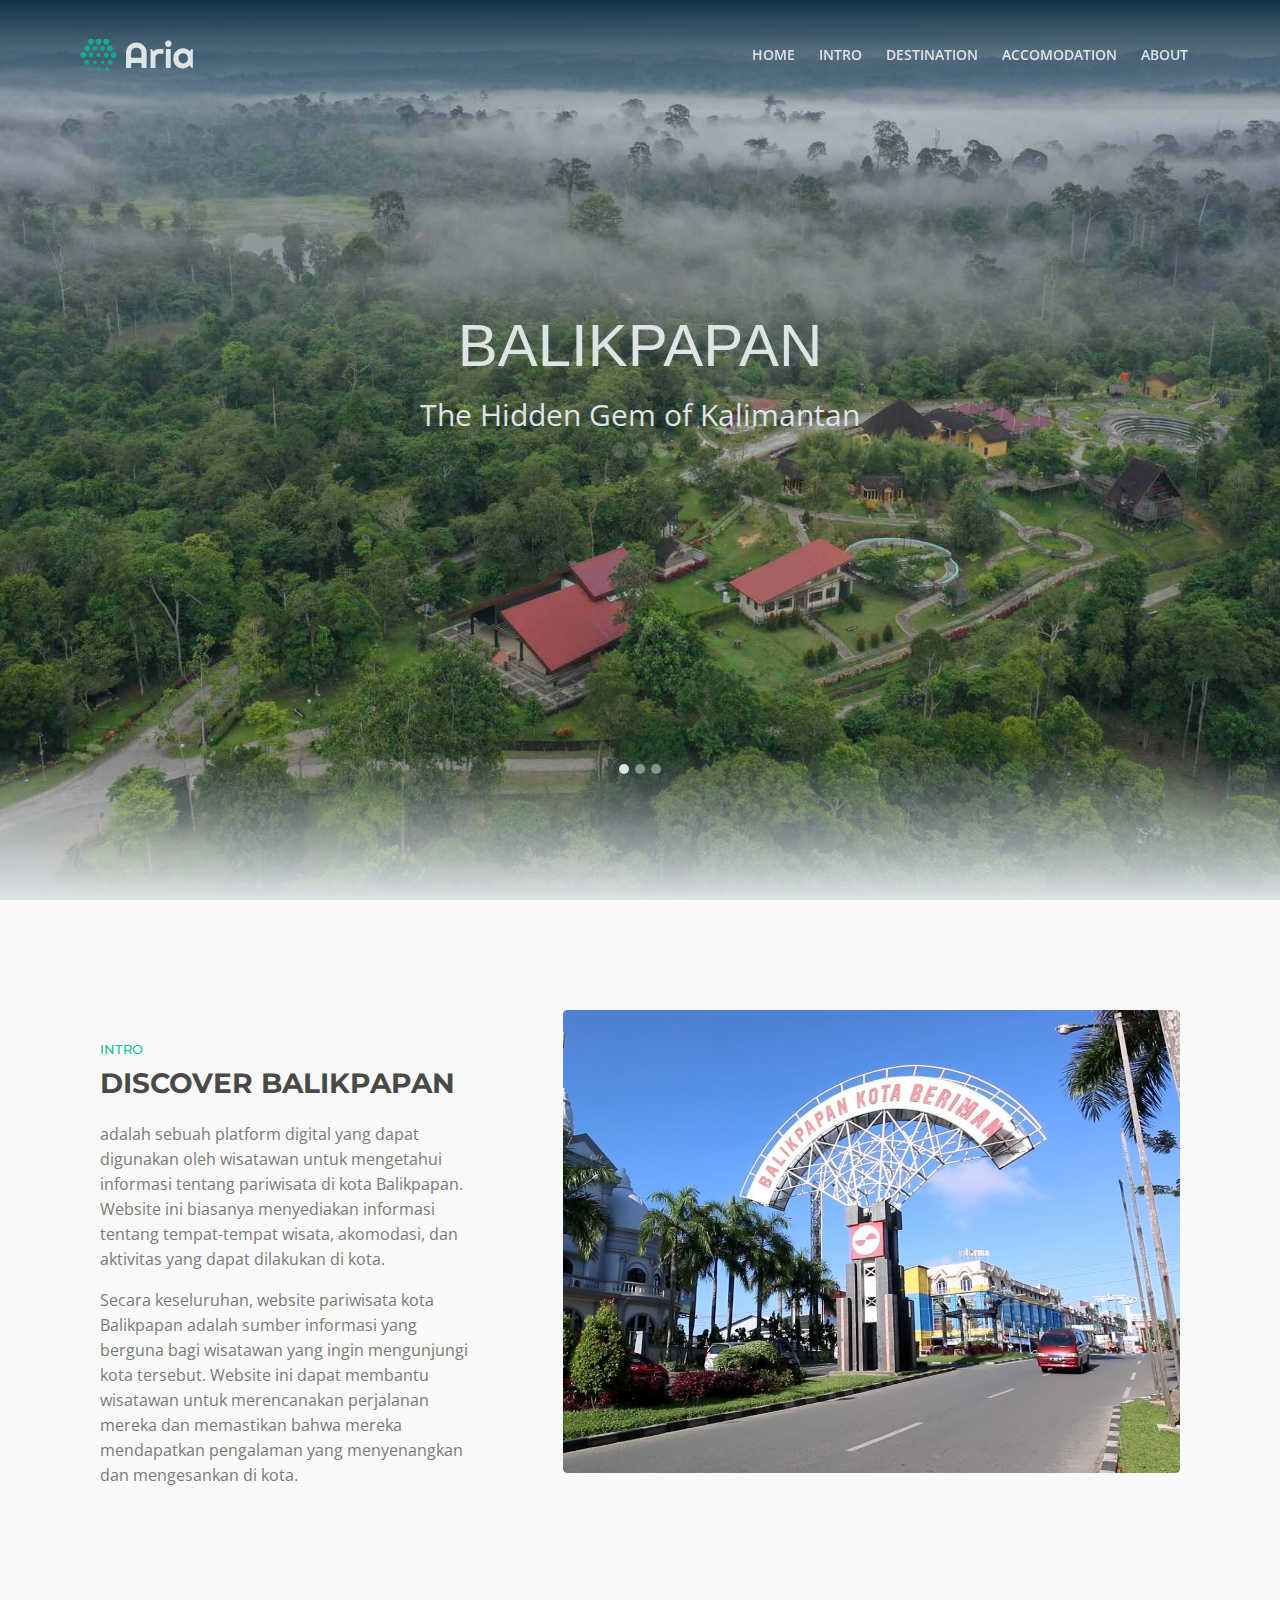
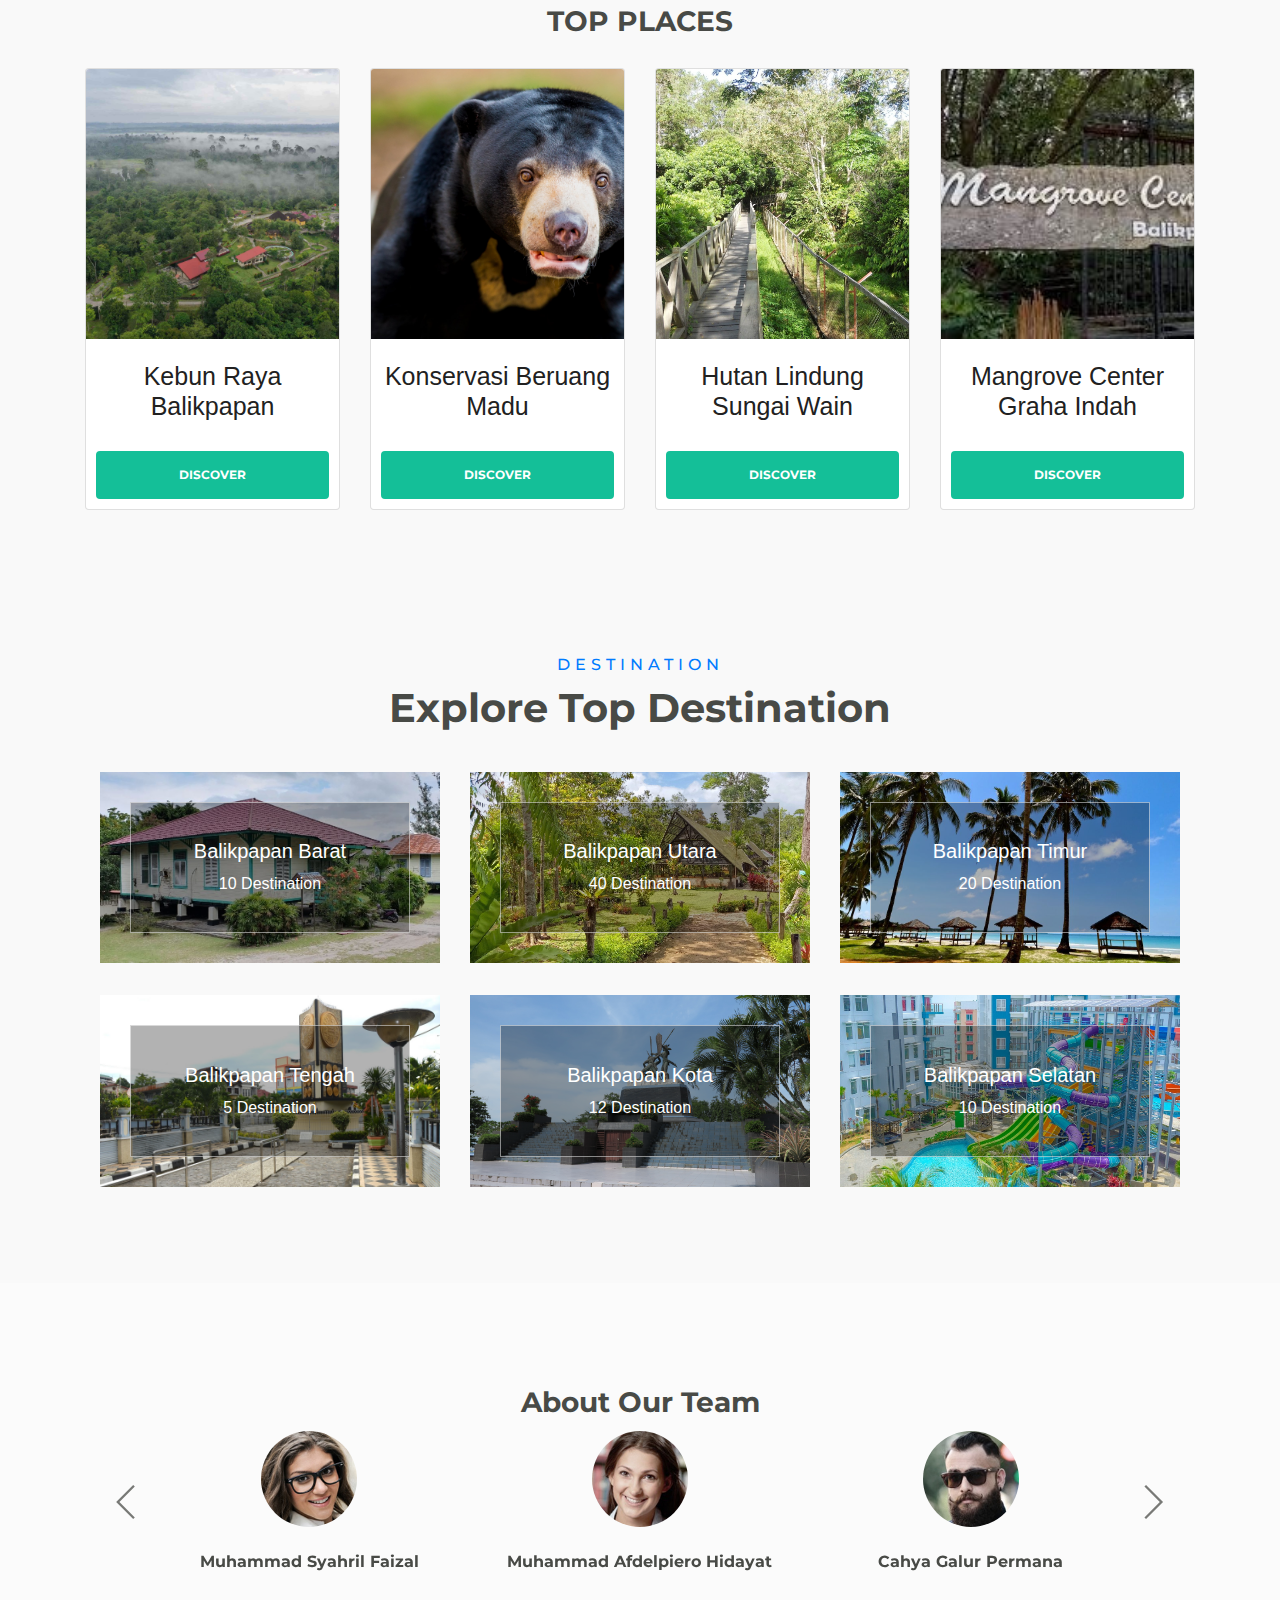
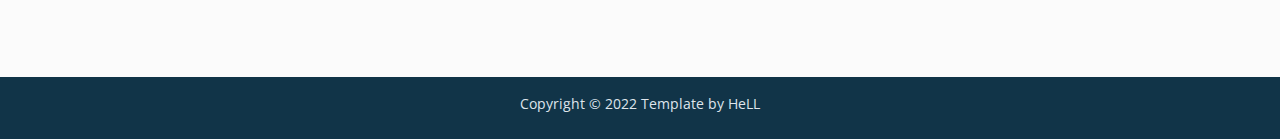
==== index.html @ 6daf4d95 "p" ====
<!DOCTYPE html>
<html lang="en">
<head>
    <meta charset="utf-8">
    <meta name="viewport" content="width=device-width, initial-scale=1, shrink-to-fit=no">
    
    <!-- SEO Meta Tags -->
    <meta name="description" content="Aria is a business focused HTML landing page template built with Bootstrap to help you create lead generation websites for companies and their services.">
    <meta name="author" content="Inovatik">

    <!-- OG Meta Tags to improve the way the post looks when you share the page on LinkedIn, Facebook, Google+ -->
	<meta property="og:site_name" content="" /> <!-- website name -->
	<meta property="og:site" content="" /> <!-- website link -->
	<meta property="og:title" content=""/> <!-- title shown in the actual shared post -->
	<meta property="og:description" content="" /> <!-- description shown in the actual shared post -->
	<meta property="og:image" content="" /> <!-- image link, make sure it's jpg -->
	<meta property="og:url" content="" /> <!-- where do you want your post to link to -->
	<meta property="og:type" content="article" />

    <!-- Website Title -->
    <title>Aria - Business HTML Landing Page Template</title>
    
    <link href="travel/css/style.css" rel="stylesheet">


    <!-- Styles -->
    <link href="https://fonts.googleapis.com/css?family=Montserrat:500,700&display=swap&subset=latin-ext" rel="stylesheet">
    <link href="https://fonts.googleapis.com/css?family=Open+Sans:400,400i,600&display=swap&subset=latin-ext" rel="stylesheet">
    <link href="css/bootstrap.css" rel="stylesheet">
    <link href="css/fontawesome-all.css" rel="stylesheet">
    <link href="css/swiper.css" rel="stylesheet">
	<link href="css/magnific-popup.css" rel="stylesheet">
	<link href="css/styles.css" rel="stylesheet">
    
	
	<!-- Favicon  -->
    <link rel="icon" href="images/favicon.png">
</head>
<body data-spy="scroll" data-target=".fixed-top">
    
    <!-- Preloader -->
	<div class="spinner-wrapper">
        <div class="spinner">
            <div class="bounce1"></div>
            <div class="bounce2"></div>
            <div class="bounce3"></div>
        </div>
    </div>
    <!-- end of preloader -->
    

    <!-- Navbar -->
    <nav class="navbar navbar-expand-md navbar-dark navbar-custom fixed-top">
        <!-- Text Logo - Use this if you don't have a graphic logo -->
        <!-- <a class="navbar-brand logo-text page-scroll" href="index.html">Aria</a> -->

        <!-- Image Logo -->
        <a class="navbar-brand logo-image" href="index.html"><img src="images/logo.svg" alt="alternative"></a>
        
        <!-- Mobile Menu Toggle Button -->
        <button class="navbar-toggler" type="button" data-toggle="collapse" data-target="#navbarsExampleDefault" aria-controls="navbarsExampleDefault" aria-expanded="false" aria-label="Toggle navigation">
            <span class="navbar-toggler-awesome fas fa-bars"></span>
            <span class="navbar-toggler-awesome fas fa-times"></span>
        </button>
        <!-- end of mobile menu toggle button -->

        <div class="collapse navbar-collapse" id="navbarsExampleDefault">
            <ul class="navbar-nav ml-auto">
                <li class="nav-item">
                    <a class="nav-link page-scroll" href="index.html">HOME <span class="sr-only">(current)</span></a>
                </li>
                <li class="nav-item">
                    <a class="nav-link page-scroll" href="index.html #intro">INTRO</a>
                </li>
                <li class="nav-item">
                    <a class="nav-link page-scroll" href="index.html #destinasi">DESTINATION</a>
                </li>
                <li class="nav-item">
                    <a class="nav-link page-scroll" href="hotel.html">ACCOMODATION</a>
                </li>
                <li class="nav-item">
                    <a class="nav-link page-scroll" href="index.html #about">ABOUT</a>
                </li>


            </ul>

        </div>
    </nav> <!-- end of navbar -->
    <!-- end of navbar -->

    <div id="my-carousel" class="carousel slide carousel-fade" data-ride="carousel" data-interval="7000">
        <ol class="carousel-indicators">
            <li class="active" data-target="#my-carousel" data-slide-to="0" aria-current="location"></li>
            <li data-target="#my-carousel" data-slide-to="1"></li>
            <li data-target="#my-carousel" data-slide-to="2"></li>
        </ol>
        <div class="carousel-inner text-center">
            <div class="carousel-item active">
                <img class="d-block w-100" src="images/DJI_0338_JPG Cropped.jpg" alt="">
                <div class="carousel-caption">
                    <div class="begron">
                        <h5>BALIKPAPAN</h5>
                        <p>The Hidden Gem of Kalimantan</p>
                    </div>
                </div>
            </div>
            <div class="carousel-item">
                <img class="d-block w-100" src="images/header-sun-bear-2880 Cropped.jpg" alt="">
                <div class="carousel-caption">
                    <div class="begron">
                        <h5>BALIKPAPAN</h5>
                        <p>Where Nature Meets Culture</p>
                    </div>
                </div>
            </div>
            <div class="carousel-item">
                <img class="d-block w-100" src="images/hutan-lindung-sungai-wain Cropped.jpg" alt="">
                <div class="carousel-caption">
                    <div class="begron">
                        <h5>BALIKPAPAN</h5>
                        <p>A Journey to Remember</p>
                    </div>
                </div>
            </div>
            
        </div>
        
    </div>

    <!-- Header -->
   


    <!-- Intro -->
    <div id="intro" class="basic-1">
        <div class="container">
            <div class="row">
                <div class="col-lg-5">
                    <div class="text-container">
                        <div class="section-title">INTRO</div>
                        <h2>DISCOVER BALIKPAPAN</h2>
                        <p>adalah sebuah platform digital yang dapat digunakan oleh wisatawan untuk mengetahui informasi tentang pariwisata di kota Balikpapan. Website ini biasanya menyediakan informasi tentang tempat-tempat wisata, akomodasi, dan aktivitas yang dapat dilakukan di kota.</p>
                        <p>Secara keseluruhan, website pariwisata kota Balikpapan adalah sumber informasi yang berguna bagi wisatawan yang ingin mengunjungi kota tersebut. Website ini dapat membantu wisatawan untuk merencanakan perjalanan mereka dan memastikan bahwa mereka mendapatkan pengalaman yang menyenangkan dan mengesankan di kota.</p>
                        <!-- <p class="testimonial-text">"Our mission here at Aira is to get you through those tough moments relying on our team's expertise in starting and growing companies."</p>
                        <div class="testimonial-author">Louise Donovan - CEO</div> -->
                    </div> <!-- end of text-container -->
                </div> <!-- end of col -->
                <div class="col-lg-7">
                    <div class="image-container">
                        <img class="img-fluid" src="images/ikon Cropped.jpg" alt="alternative">
                    </div> <!-- end of image-container -->
                </div> <!-- end of col -->
            </div> <!-- end of row -->
            <div id="destinasi" class="top-places">
                <h2>TOP PLACES</h2>
            </div>
            <div class="card-deck">
                <div class="card">
                  <img class="card-img-top" src="images/DJI_0338_JPG.jpg" alt="Card image cap">
                  <div class="card-body">
                    <h5 class="card-title">Kebun Raya Balikpapan</h5>
                    <a class="btn-solid-lg page-scroll " href="html/krb.html">DISCOVER</a>
                  </div>
                </div>
                <div class="card">
                    <img class="card-img-top" src="images/header-sun-bear-2880 Cropped.jpg" alt="Card image cap">
                    <div class="card-body">
                      <h5 class="card-title">Konservasi Beruang Madu</h5>
                      <a class="btn-solid-lg page-scroll " href="html/kwplh.html">DISCOVER</a>
                    </div>
                  </div>
                  <div class="card">
                    <img class="card-img-top" src="images/hutan-lindung-sungai-wain Cropped.jpg" alt="Card image cap">
                    <div class="card-body">
                      <h5 class="card-title">Hutan Lindung Sungai Wain</h5>
                      <a class="btn-solid-lg page-scroll " href="html/hlsw.html">DISCOVER</a>
                    </div>
                  </div>
                  <div class="card">
                    <img class="card-img-top" src="html/images/mangrup Cropped.jpg" alt="Card image cap">
                    <div class="card-body">
                      <h5 class="card-title">Mangrove Center Graha Indah</h5>
                      <a class="btn-solid-lg page-scroll " href="html/mangrove.html">DISCOVER</a>
                    </div>
                  </div>

            </div>
        </div> <!-- end of container -->
    </div> <!-- end of basic-1 -->
    <!-- end of intro -->

    <!-- Destination Start -->
    <div class="container-fluid py-5">
        <div class="container pt-5 pb-3">
            <div class="text-center mb-3 pb-3">
                <h6 class="text-primary text-uppercase" style="letter-spacing: 5px;">Destination</h6>
                <h1>Explore Top Destination</h1>
            </div>
            <div class="row">
                <div class="col-lg-4 col-md-6 mb-4">
                    <div class="destination-item position-relative overflow-hidden mb-2">
                        <img class="img-fluid" src="images/balbar Cropped.jpg" alt="">
                        <a class="destination-overlay text-white text-decoration-none" href="">
                            <h5 class="text-white">Balikpapan Barat</h5>
                            <span>10 Destination </span>
                        </a>
                    </div>
                </div>
                <div class="col-lg-4 col-md-6 mb-4">
                    <div class="destination-item position-relative overflow-hidden mb-2">
                        <img class="img-fluid" src="images/balut Cropped.jpg" alt="">
                        <a class="destination-overlay text-white text-decoration-none" href="">
                            <h5 class="text-white">Balikpapan Utara</h5>
                            <span>40 Destination </span>
                        </a>
                    </div>
                </div>
                <div class="col-lg-4 col-md-6 mb-4">
                    <div class="destination-item position-relative overflow-hidden mb-2">
                        <img class="img-fluid" src="images/baltim Cropped.jpg" alt="">
                        <a class="destination-overlay text-white text-decoration-none" href="">
                            <h5 class="text-white">Balikpapan Timur</h5>
                            <span>20 Destination </span>
                        </a>
                    </div>
                </div>
                <div class="col-lg-4 col-md-6 mb-4">
                    <div class="destination-item position-relative overflow-hidden mb-2">
                        <img class="img-fluid" src="images/balteng Cropped.jpg" alt="">
                        <a class="destination-overlay text-white text-decoration-none" href="">
                            <h5 class="text-white">Balikpapan Tengah</h5>
                            <span>5 Destination </span>
                        </a>
                    </div>
                </div>
                <div class="col-lg-4 col-md-6 mb-4">
                    <div class="destination-item position-relative overflow-hidden mb-2">
                        <img class="img-fluid" src="images/balkot Cropped.jpg" alt="">
                        <a class="destination-overlay text-white text-decoration-none" href="">
                            <h5 class="text-white">Balikpapan Kota</h5>
                            <span>12 Destination </span>
                        </a>
                    </div>
                </div>
                <div class="col-lg-4 col-md-6 mb-4">
                    <div class="destination-item position-relative overflow-hidden mb-2">
                        <img class="img-fluid" src="images/balsel Cropped.jpg" alt="">
                        <a class="destination-overlay text-white text-decoration-none" href="">
                            <h5 class="text-white">Balikpapan Selatan</h5>
                            <span>10 Destination </span>
                        </a>
                    </div>
                </div>
            </div>
        </div>
    </div>
    <!-- Destination Start -->



    






    <!-- Testimonials -->
    <div id="about" class="slider">
        <div class="container">
            <div class="row">
                <div class="col-lg-12">
                    <h2>About Our Team</h2>
                    
                </div> <!-- end of col -->
            </div> <!-- end of row -->
            <div class="row">
                <div class="col-lg-12">

                    <!-- Card Slider -->
                    <div class="slider-container">
                        <div class="swiper-container card-slider">
                            <div class="swiper-wrapper">
                                
                                <!-- Slide -->
                                <div class="swiper-slide">
                                    <div class="card">
                                        <img class="card-image" src="images/testimonial-1.jpg" alt="alternative">
                                        <div class="card-body">
                                            
                                            <div class="testimonial-author">Muhammad Syahril Faizal</div>
                                        </div>
                                    </div>
                                </div> <!-- end of swiper-slide -->
                                <!-- end of slide -->
        
                                <!-- Slide -->
                                <div class="swiper-slide">
                                    <div class="card">
                                        <img class="card-image" src="images/testimonial-2.jpg" alt="alternative">
                                        <div class="card-body">
                                            
                                            <div class="testimonial-author">Muhammad Afdelpiero Hidayat</div>
                                        </div>
                                    </div>        
                                </div> <!-- end of swiper-slide -->
                                <!-- end of slide -->
        
                                <!-- Slide -->
                                <div class="swiper-slide">
                                    <div class="card">
                                        <img class="card-image" src="images/testimonial-3.jpg" alt="alternative">
                                        <div class="card-body">
                                            
                                            <div class="testimonial-author">Cahya Galur Permana</div>
                                        </div>
                                    </div>        
                                </div> <!-- end of swiper-slide -->
                                <!-- end of slide -->
        
                                <!-- Slide -->
                                <div class="swiper-slide">
                                    <div class="card">
                                        <img class="card-image" src="images/testimonial-4.jpg" alt="alternative">
                                        <div class="card-body">
                                            <div class="testimonial-author">Rahmatullah</div>
                                        </div>
                                    </div>
                                </div> <!-- end of swiper-slide -->
                                <!-- end of slide -->
        
                                <!-- Slide -->
                                <div class="swiper-slide">
                                    <div class="card">
                                        <img class="card-image" src="images/testimonial-5.jpg" alt="alternative">
                                        <div class="card-body">
                                            
                                            <div class="testimonial-author">Zidane Alfarizi</div>
                                        </div>
                                    </div>        
                                </div> <!-- end of swiper-slide -->
                                <!-- end of slide -->
        
                                <!-- Slide -->
                                <div class="swiper-slide">
                                    <div class="card">
                                        <img class="card-image" src="images/testimonial-6.jpg" alt="alternative">
                                        <div class="card-body">
                                           
                                            <div class="testimonial-author">Ann Black - Consultant</div>
                                        </div>
                                    </div>        
                                </div> <!-- end of swiper-slide -->
                                <!-- end of slide -->
                            
                            </div> <!-- end of swiper-wrapper -->
        
                            <!-- Add Arrows -->
                            <div class="swiper-button-next"></div>
                            <div class="swiper-button-prev"></div>
                            <!-- end of add arrows -->
        
                        </div> <!-- end of swiper-container -->
                    </div> <!-- end of sliedr-container -->
                    <!-- end of card slider -->

                </div> <!-- end of col -->
            </div> <!-- end of row -->
        </div> <!-- end of container -->
    </div> <!-- end of slider -->
    <!-- end of testimonials -->






    <!-- Copyright -->
    <div class="copyright">
        <div class="container">
            <div class="row">
                <div class="col-lg-12">
                    <p class="p-small">Copyright © 2022 <a href="https://inovatik.com">Template by HeLL</a></p>
                </div> <!-- end of col -->
            </div> <!-- enf of row -->
        </div> <!-- end of container -->
    </div> <!-- end of copyright --> 
    <!-- end of copyright -->
    
    	
    <!-- Scripts -->
    <script src="js/jquery.min.js"></script> <!-- jQuery for Bootstrap's JavaScript plugins -->
    <script src="js/popper.min.js"></script> <!-- Popper tooltip library for Bootstrap -->
    <script src="js/bootstrap.min.js"></script> <!-- Bootstrap framework -->
    <script src="js/jquery.easing.min.js"></script> <!-- jQuery Easing for smooth scrolling between anchors -->
    <script src="js/swiper.min.js"></script> <!-- Swiper for image and text sliders -->
    <script src="js/jquery.magnific-popup.js"></script> <!-- Magnific Popup for lightboxes -->
    <script src="js/morphext.min.js"></script> <!-- Morphtext rotating text in the header -->
    <script src="js/isotope.pkgd.min.js"></script> <!-- Isotope for filter -->
    <script src="js/validator.min.js"></script> <!-- Validator.js - Bootstrap plugin that validates forms -->
    <script src="js/scripts.js"></script> <!-- Custom scripts -->
</body>
</html>
---- travel/css/style.css ----
/******* Bootstrap Theming ********/
/*!
 * Bootstrap v4.5.3 (https://getbootstrap.com/)
 * Copyright 2011-2020 The Bootstrap Authors
 * Copyright 2011-2020 Twitter, Inc.
 * Licensed under MIT (https://github.com/twbs/bootstrap/blob/main/LICENSE)
 */
:root {
  --blue: #007bff;
  --indigo: #6610f2;
  --purple: #6f42c1;
  --pink: #e83e8c;
  --red: #dc3545;
  --orange: #fd7e14;
  --yellow: #ffc107;
  --green: #28a745;
  --teal: #20c997;
  --cyan: #17a2b8;
  --white: #fff;
  --gray: #6c757d;
  --gray-dark: #343a40;
  --primary: #7AB730;
  --secondary: #f4faec;
  --success: #28a745;
  --info: #17a2b8;
  --warning: #ffc107;
  --danger: #dc3545;
  --light: #FFFFFF;
  --dark: #212121;
  --breakpoint-xs: 0;
  --breakpoint-sm: 576px;
  --breakpoint-md: 768px;
  --breakpoint-lg: 992px;
  --breakpoint-xl: 1200px;
  --font-family-sans-serif: "Poppins", sans-serif;
  --font-family-monospace: SFMono-Regular, Menlo, Monaco, Consolas, "Liberation Mono", "Courier New", monospace;
}

*,
*::before,
*::after {
  box-sizing: border-box;
}

html {
  font-family: sans-serif;
  line-height: 1.15;
  -webkit-text-size-adjust: 100%;
  -webkit-tap-highlight-color: rgba(0, 0, 0, 0);
}

article, aside, figcaption, figure, footer, header, hgroup, main, nav, section {
  display: block;
}

body {
  margin: 0;
  font-family: "Poppins", sans-serif;
  font-size: 1rem;
  font-weight: 400;
  line-height: 1.5;
  color: #656565;
  text-align: left;
  background-color: #F3F3F3;
}

[tabindex="-1"]:focus:not(:focus-visible) {
  outline: 0 !important;
}

hr {
  box-sizing: content-box;
  height: 0;
  overflow: visible;
}

h1, h2, h3, h4, h5, h6 {
  margin-top: 0;
  margin-bottom: 0.5rem;
}

p {
  margin-top: 0;
  margin-bottom: 1rem;
}

abbr[title],
abbr[data-original-title] {
  text-decoration: underline;
  text-decoration: underline dotted;
  cursor: help;
  border-bottom: 0;
  text-decoration-skip-ink: none;
}

address {
  margin-bottom: 1rem;
  font-style: normal;
  line-height: inherit;
}

ol,
ul,
dl {
  margin-top: 0;
  margin-bottom: 1rem;
}

ol ol,
ul ul,
ol ul,
ul ol {
  margin-bottom: 0;
}

dt {
  font-weight: 700;
}

dd {
  margin-bottom: .5rem;
  margin-left: 0;
}

blockquote {
  margin: 0 0 1rem;
}

b,
strong {
  font-weight: bolder;
}

small {
  font-size: 80%;
}

sub,
sup {
  position: relative;
  font-size: 75%;
  line-height: 0;
  vertical-align: baseline;
}

sub {
  bottom: -.25em;
}

sup {
  top: -.5em;
}

a {
  color: #7AB730;
  text-decoration: none;
  background-color: transparent;
}

a:hover {
  color: #527a20;
  text-decoration: underline;
}

a:not([href]):not([class]) {
  color: inherit;
  text-decoration: none;
}

a:not([href]):not([class]):hover {
  color: inherit;
  text-decoration: none;
}

pre,
code,
kbd,
samp {
  font-family: SFMono-Regular, Menlo, Monaco, Consolas, "Liberation Mono", "Courier New", monospace;
  font-size: 1em;
}

pre {
  margin-top: 0;
  margin-bottom: 1rem;
  overflow: auto;
  -ms-overflow-style: scrollbar;
}

figure {
  margin: 0 0 1rem;
}

img {
  vertical-align: middle;
  border-style: none;
}

svg {
  overflow: hidden;
  vertical-align: middle;
}

table {
  border-collapse: collapse;
}

caption {
  padding-top: 0.75rem;
  padding-bottom: 0.75rem;
  color: #6c757d;
  text-align: left;
  caption-side: bottom;
}

th {
  text-align: inherit;
  text-align: -webkit-match-parent;
}

label {
  display: inline-block;
  margin-bottom: 0.5rem;
}

button {
  border-radius: 0;
}

button:focus {
  outline: 1px dotted;
  outline: 5px auto -webkit-focus-ring-color;
}

input,
button,
select,
optgroup,
textarea {
  margin: 0;
  font-family: inherit;
  font-size: inherit;
  line-height: inherit;
}

button,
input {
  overflow: visible;
}

button,
select {
  text-transform: none;
}

[role="button"] {
  cursor: pointer;
}

select {
  word-wrap: normal;
}

button,
[type="button"],
[type="reset"],
[type="submit"] {
  -webkit-appearance: button;
}

button:not(:disabled),
[type="button"]:not(:disabled),
[type="reset"]:not(:disabled),
[type="submit"]:not(:disabled) {
  cursor: pointer;
}

button::-moz-focus-inner,
[type="button"]::-moz-focus-inner,
[type="reset"]::-moz-focus-inner,
[type="submit"]::-moz-focus-inner {
  padding: 0;
  border-style: none;
}

input[type="radio"],
input[type="checkbox"] {
  box-sizing: border-box;
  padding: 0;
}

textarea {
  overflow: auto;
  resize: vertical;
}

fieldset {
  min-width: 0;
  padding: 0;
  margin: 0;
  border: 0;
}

legend {
  display: block;
  width: 100%;
  max-width: 100%;
  padding: 0;
  margin-bottom: .5rem;
  font-size: 1.5rem;
  line-height: inherit;
  color: inherit;
  white-space: normal;
}

@media (max-width: 1200px) {
  legend {
    font-size: calc(1.275rem + 0.3vw) ;
  }
}

progress {
  vertical-align: baseline;
}

[type="number"]::-webkit-inner-spin-button,
[type="number"]::-webkit-outer-spin-button {
  height: auto;
}

[type="search"] {
  outline-offset: -2px;
  -webkit-appearance: none;
}

[type="search"]::-webkit-search-decoration {
  -webkit-appearance: none;
}

::-webkit-file-upload-button {
  font: inherit;
  -webkit-appearance: button;
}

output {
  display: inline-block;
}

summary {
  display: list-item;
  cursor: pointer;
}

template {
  display: none;
}

[hidden] {
  display: none !important;
}

h1, h2, h3, h4, h5, h6,
.h1, .h2, .h3, .h4, .h5, .h6 {
  margin-bottom: 0.5rem;
  font-weight: 500;
  line-height: 1.2;
  color: #212121;
}

h1, .h1 {
  font-size: 2.5rem;
}

@media (max-width: 1200px) {
  h1, .h1 {
    font-size: calc(1.375rem + 1.5vw) ;
  }
}

h2, .h2 {
  font-size: 2rem;
}

@media (max-width: 1200px) {
  h2, .h2 {
    font-size: calc(1.325rem + 0.9vw) ;
  }
}

h3, .h3 {
  font-size: 1.75rem;
}

@media (max-width: 1200px) {
  h3, .h3 {
    font-size: calc(1.3rem + 0.6vw) ;
  }
}

h4, .h4 {
  font-size: 1.5rem;
}

@media (max-width: 1200px) {
  h4, .h4 {
    font-size: calc(1.275rem + 0.3vw) ;
  }
}

h5, .h5 {
  font-size: 1.25rem;
}

h6, .h6 {
  font-size: 1rem;
}

.lead {
  font-size: 1.25rem;
  font-weight: 300;
}

.display-1 {
  font-size: 6rem;
  font-weight: 300;
  line-height: 1.2;
}

@media (max-width: 1200px) {
  .display-1 {
    font-size: calc(1.725rem + 5.7vw) ;
  }
}

.display-2 {
  font-size: 5.5rem;
  font-weight: 300;
  line-height: 1.2;
}

@media (max-width: 1200px) {
  .display-2 {
    font-size: calc(1.675rem + 5.1vw) ;
  }
}

.display-3 {
  font-size: 4.5rem;
  font-weight: 300;
  line-height: 1.2;
}

@media (max-width: 1200px) {
  .display-3 {
    font-size: calc(1.575rem + 3.9vw) ;
  }
}

.display-4 {
  font-size: 3.5rem;
  font-weight: 300;
  line-height: 1.2;
}

@media (max-width: 1200px) {
  .display-4 {
    font-size: calc(1.475rem + 2.7vw) ;
  }
}

hr {
  margin-top: 1rem;
  margin-bottom: 1rem;
  border: 0;
  border-top: 1px solid rgba(0, 0, 0, 0.1);
}

small,
.small {
  font-size: 80%;
  font-weight: 400;
}

mark,
.mark {
  padding: 0.2em;
  background-color: #fcf8e3;
}

.list-unstyled {
  padding-left: 0;
  list-style: none;
}

.list-inline {
  padding-left: 0;
  list-style: none;
}

.list-inline-item {
  display: inline-block;
}

.list-inline-item:not(:last-child) {
  margin-right: 0.5rem;
}

.initialism {
  font-size: 90%;
  text-transform: uppercase;
}

.blockquote {
  margin-bottom: 1rem;
  font-size: 1.25rem;
}

.blockquote-footer {
  display: block;
  font-size: 80%;
  color: #6c757d;
}

.blockquote-footer::before {
  content: "\2014\00A0";
}

.img-fluid {
  max-width: 100%;
  height: auto;
}

.img-thumbnail {
  padding: 0.25rem;
  background-color: #F3F3F3;
  border: 1px solid #dee2e6;
  max-width: 100%;
  height: auto;
}

.figure {
  display: inline-block;
}

.figure-img {
  margin-bottom: 0.5rem;
  line-height: 1;
}

.figure-caption {
  font-size: 90%;
  color: #6c757d;
}

code {
  font-size: 87.5%;
  color: #e83e8c;
  word-wrap: break-word;
}

a > code {
  color: inherit;
}

kbd {
  padding: 0.2rem 0.4rem;
  font-size: 87.5%;
  color: #fff;
  background-color: #212529;
}

kbd kbd {
  padding: 0;
  font-size: 100%;
  font-weight: 700;
}

pre {
  display: block;
  font-size: 87.5%;
  color: #212529;
}

pre code {
  font-size: inherit;
  color: inherit;
  word-break: normal;
}

.pre-scrollable {
  max-height: 340px;
  overflow-y: scroll;
}

.container,
.container-fluid,
.container-sm,
.container-md,
.container-lg,
.container-xl {
  width: 100%;
  padding-right: 15px;
  padding-left: 15px;
  margin-right: auto;
  margin-left: auto;
}

@media (min-width: 576px) {
  .container, .container-sm {
    max-width: 540px;
  }
}

@media (min-width: 768px) {
  .container, .container-sm, .container-md {
    max-width: 720px;
  }
}

@media (min-width: 992px) {
  .container, .container-sm, .container-md, .container-lg {
    max-width: 960px;
  }
}

@media (min-width: 1200px) {
  .container, .container-sm, .container-md, .container-lg, .container-xl {
    max-width: 1140px;
  }
}

.row {
  display: flex;
  flex-wrap: wrap;
  margin-right: -15px;
  margin-left: -15px;
}

.no-gutters {
  margin-right: 0;
  margin-left: 0;
}

.no-gutters > .col,
.no-gutters > [class*="col-"] {
  padding-right: 0;
  padding-left: 0;
}

.col-1, .col-2, .col-3, .col-4, .col-5, .col-6, .col-7, .col-8, .col-9, .col-10, .col-11, .col-12, .col,
.col-auto, .col-sm-1, .col-sm-2, .col-sm-3, .col-sm-4, .col-sm-5, .col-sm-6, .col-sm-7, .col-sm-8, .col-sm-9, .col-sm-10, .col-sm-11, .col-sm-12, .col-sm,
.col-sm-auto, .col-md-1, .col-md-2, .col-md-3, .col-md-4, .col-md-5, .col-md-6, .col-md-7, .col-md-8, .col-md-9, .col-md-10, .col-md-11, .col-md-12, .col-md,
.col-md-auto, .col-lg-1, .col-lg-2, .col-lg-3, .col-lg-4, .col-lg-5, .col-lg-6, .col-lg-7, .col-lg-8, .col-lg-9, .col-lg-10, .col-lg-11, .col-lg-12, .col-lg,
.col-lg-auto, .col-xl-1, .col-xl-2, .col-xl-3, .col-xl-4, .col-xl-5, .col-xl-6, .col-xl-7, .col-xl-8, .col-xl-9, .col-xl-10, .col-xl-11, .col-xl-12, .col-xl,
.col-xl-auto {
  position: relative;
  width: 100%;
  padding-right: 15px;
  padding-left: 15px;
}

.col {
  flex-basis: 0;
  flex-grow: 1;
  max-width: 100%;
}

.row-cols-1 > * {
  flex: 0 0 100%;
  max-width: 100%;
}

.row-cols-2 > * {
  flex: 0 0 50%;
  max-width: 50%;
}

.row-cols-3 > * {
  flex: 0 0 33.33333%;
  max-width: 33.33333%;
}

.row-cols-4 > * {
  flex: 0 0 25%;
  max-width: 25%;
}

.row-cols-5 > * {
  flex: 0 0 20%;
  max-width: 20%;
}

.row-cols-6 > * {
  flex: 0 0 16.66667%;
  max-width: 16.66667%;
}

.col-auto {
  flex: 0 0 auto;
  width: auto;
  max-width: 100%;
}

.col-1 {
  flex: 0 0 8.33333%;
  max-width: 8.33333%;
}

.col-2 {
  flex: 0 0 16.66667%;
  max-width: 16.66667%;
}

.col-3 {
  flex: 0 0 25%;
  max-width: 25%;
}

.col-4 {
  flex: 0 0 33.33333%;
  max-width: 33.33333%;
}

.col-5 {
  flex: 0 0 41.66667%;
  max-width: 41.66667%;
}

.col-6 {
  flex: 0 0 50%;
  max-width: 50%;
}

.col-7 {
  flex: 0 0 58.33333%;
  max-width: 58.33333%;
}

.col-8 {
  flex: 0 0 66.66667%;
  max-width: 66.66667%;
}

.col-9 {
  flex: 0 0 75%;
  max-width: 75%;
}

.col-10 {
  flex: 0 0 83.33333%;
  max-width: 83.33333%;
}

.col-11 {
  flex: 0 0 91.66667%;
  max-width: 91.66667%;
}

.col-12 {
  flex: 0 0 100%;
  max-width: 100%;
}

.order-first {
  order: -1;
}

.order-last {
  order: 13;
}

.order-0 {
  order: 0;
}

.order-1 {
  order: 1;
}

.order-2 {
  order: 2;
}

.order-3 {
  order: 3;
}

.order-4 {
  order: 4;
}

.order-5 {
  order: 5;
}

.order-6 {
  order: 6;
}

.order-7 {
  order: 7;
}

.order-8 {
  order: 8;
}

.order-9 {
  order: 9;
}

.order-10 {
  order: 10;
}

.order-11 {
  order: 11;
}

.order-12 {
  order: 12;
}

.offset-1 {
  margin-left: 8.33333%;
}

.offset-2 {
  margin-left: 16.66667%;
}

.offset-3 {
  margin-left: 25%;
}

.offset-4 {
  margin-left: 33.33333%;
}

.offset-5 {
  margin-left: 41.66667%;
}

.offset-6 {
  margin-left: 50%;
}

.offset-7 {
  margin-left: 58.33333%;
}

.offset-8 {
  margin-left: 66.66667%;
}

.offset-9 {
  margin-left: 75%;
}

.offset-10 {
  margin-left: 83.33333%;
}

.offset-11 {
  margin-left: 91.66667%;
}

@media (min-width: 576px) {
  .col-sm {
    flex-basis: 0;
    flex-grow: 1;
    max-width: 100%;
  }
  .row-cols-sm-1 > * {
    flex: 0 0 100%;
    max-width: 100%;
  }
  .row-cols-sm-2 > * {
    flex: 0 0 50%;
    max-width: 50%;
  }
  .row-cols-sm-3 > * {
    flex: 0 0 33.33333%;
    max-width: 33.33333%;
  }
  .row-cols-sm-4 > * {
    flex: 0 0 25%;
    max-width: 25%;
  }
  .row-cols-sm-5 > * {
    flex: 0 0 20%;
    max-width: 20%;
  }
  .row-cols-sm-6 > * {
    flex: 0 0 16.66667%;
    max-width: 16.66667%;
  }
  .col-sm-auto {
    flex: 0 0 auto;
    width: auto;
    max-width: 100%;
  }
  .col-sm-1 {
    flex: 0 0 8.33333%;
    max-width: 8.33333%;
  }
  .col-sm-2 {
    flex: 0 0 16.66667%;
    max-width: 16.66667%;
  }
  .col-sm-3 {
    flex: 0 0 25%;
    max-width: 25%;
  }
  .col-sm-4 {
    flex: 0 0 33.33333%;
    max-width: 33.33333%;
  }
  .col-sm-5 {
    flex: 0 0 41.66667%;
    max-width: 41.66667%;
  }
  .col-sm-6 {
    flex: 0 0 50%;
    max-width: 50%;
  }
  .col-sm-7 {
    flex: 0 0 58.33333%;
    max-width: 58.33333%;
  }
  .col-sm-8 {
    flex: 0 0 66.66667%;
    max-width: 66.66667%;
  }
  .col-sm-9 {
    flex: 0 0 75%;
    max-width: 75%;
  }
  .col-sm-10 {
    flex: 0 0 83.33333%;
    max-width: 83.33333%;
  }
  .col-sm-11 {
    flex: 0 0 91.66667%;
    max-width: 91.66667%;
  }
  .col-sm-12 {
    flex: 0 0 100%;
    max-width: 100%;
  }
  .order-sm-first {
    order: -1;
  }
  .order-sm-last {
    order: 13;
  }
  .order-sm-0 {
    order: 0;
  }
  .order-sm-1 {
    order: 1;
  }
  .order-sm-2 {
    order: 2;
  }
  .order-sm-3 {
    order: 3;
  }
  .order-sm-4 {
    order: 4;
  }
  .order-sm-5 {
    order: 5;
  }
  .order-sm-6 {
    order: 6;
  }
  .order-sm-7 {
    order: 7;
  }
  .order-sm-8 {
    order: 8;
  }
  .order-sm-9 {
    order: 9;
  }
  .order-sm-10 {
    order: 10;
  }
  .order-sm-11 {
    order: 11;
  }
  .order-sm-12 {
    order: 12;
  }
  .offset-sm-0 {
    margin-left: 0;
  }
  .offset-sm-1 {
    margin-left: 8.33333%;
  }
  .offset-sm-2 {
    margin-left: 16.66667%;
  }
  .offset-sm-3 {
    margin-left: 25%;
  }
  .offset-sm-4 {
    margin-left: 33.33333%;
  }
  .offset-sm-5 {
    margin-left: 41.66667%;
  }
  .offset-sm-6 {
    margin-left: 50%;
  }
  .offset-sm-7 {
    margin-left: 58.33333%;
  }
  .offset-sm-8 {
    margin-left: 66.66667%;
  }
  .offset-sm-9 {
    margin-left: 75%;
  }
  .offset-sm-10 {
    margin-left: 83.33333%;
  }
  .offset-sm-11 {
    margin-left: 91.66667%;
  }
}

@media (min-width: 768px) {
  .col-md {
    flex-basis: 0;
    flex-grow: 1;
    max-width: 100%;
  }
  .row-cols-md-1 > * {
    flex: 0 0 100%;
    max-width: 100%;
  }
  .row-cols-md-2 > * {
    flex: 0 0 50%;
    max-width: 50%;
  }
  .row-cols-md-3 > * {
    flex: 0 0 33.33333%;
    max-width: 33.33333%;
  }
  .row-cols-md-4 > * {
    flex: 0 0 25%;
    max-width: 25%;
  }
  .row-cols-md-5 > * {
    flex: 0 0 20%;
    max-width: 20%;
  }
  .row-cols-md-6 > * {
    flex: 0 0 16.66667%;
    max-width: 16.66667%;
  }
  .col-md-auto {
    flex: 0 0 auto;
    width: auto;
    max-width: 100%;
  }
  .col-md-1 {
    flex: 0 0 8.33333%;
    max-width: 8.33333%;
  }
  .col-md-2 {
    flex: 0 0 16.66667%;
    max-width: 16.66667%;
  }
  .col-md-3 {
    flex: 0 0 25%;
    max-width: 25%;
  }
  .col-md-4 {
    flex: 0 0 33.33333%;
    max-width: 33.33333%;
  }
  .col-md-5 {
    flex: 0 0 41.66667%;
    max-width: 41.66667%;
  }
  .col-md-6 {
    flex: 0 0 50%;
    max-width: 50%;
  }
  .col-md-7 {
    flex: 0 0 58.33333%;
    max-width: 58.33333%;
  }
  .col-md-8 {
    flex: 0 0 66.66667%;
    max-width: 66.66667%;
  }
  .col-md-9 {
    flex: 0 0 75%;
    max-width: 75%;
  }
  .col-md-10 {
    flex: 0 0 83.33333%;
    max-width: 83.33333%;
  }
  .col-md-11 {
    flex: 0 0 91.66667%;
    max-width: 91.66667%;
  }
  .col-md-12 {
    flex: 0 0 100%;
    max-width: 100%;
  }
  .order-md-first {
    order: -1;
  }
  .order-md-last {
    order: 13;
  }
  .order-md-0 {
    order: 0;
  }
  .order-md-1 {
    order: 1;
  }
  .order-md-2 {
    order: 2;
  }
  .order-md-3 {
    order: 3;
  }
  .order-md-4 {
    order: 4;
  }
  .order-md-5 {
    order: 5;
  }
  .order-md-6 {
    order: 6;
  }
  .order-md-7 {
    order: 7;
  }
  .order-md-8 {
    order: 8;
  }
  .order-md-9 {
    order: 9;
  }
  .order-md-10 {
    order: 10;
  }
  .order-md-11 {
    order: 11;
  }
  .order-md-12 {
    order: 12;
  }
  .offset-md-0 {
    margin-left: 0;
  }
  .offset-md-1 {
    margin-left: 8.33333%;
  }
  .offset-md-2 {
    margin-left: 16.66667%;
  }
  .offset-md-3 {
    margin-left: 25%;
  }
  .offset-md-4 {
    margin-left: 33.33333%;
  }
  .offset-md-5 {
    margin-left: 41.66667%;
  }
  .offset-md-6 {
    margin-left: 50%;
  }
  .offset-md-7 {
    margin-left: 58.33333%;
  }
  .offset-md-8 {
    margin-left: 66.66667%;
  }
  .offset-md-9 {
    margin-left: 75%;
  }
  .offset-md-10 {
    margin-left: 83.33333%;
  }
  .offset-md-11 {
    margin-left: 91.66667%;
  }
}

@media (min-width: 992px) {
  .col-lg {
    flex-basis: 0;
    flex-grow: 1;
    max-width: 100%;
  }
  .row-cols-lg-1 > * {
    flex: 0 0 100%;
    max-width: 100%;
  }
  .row-cols-lg-2 > * {
    flex: 0 0 50%;
    max-width: 50%;
  }
  .row-cols-lg-3 > * {
    flex: 0 0 33.33333%;
    max-width: 33.33333%;
  }
  .row-cols-lg-4 > * {
    flex: 0 0 25%;
    max-width: 25%;
  }
  .row-cols-lg-5 > * {
    flex: 0 0 20%;
    max-width: 20%;
  }
  .row-cols-lg-6 > * {
    flex: 0 0 16.66667%;
    max-width: 16.66667%;
  }
  .col-lg-auto {
    flex: 0 0 auto;
    width: auto;
    max-width: 100%;
  }
  .col-lg-1 {
    flex: 0 0 8.33333%;
    max-width: 8.33333%;
  }
  .col-lg-2 {
    flex: 0 0 16.66667%;
    max-width: 16.66667%;
  }
  .col-lg-3 {
    flex: 0 0 25%;
    max-width: 25%;
  }
  .col-lg-4 {
    flex: 0 0 33.33333%;
    max-width: 33.33333%;
  }
  .col-lg-5 {
    flex: 0 0 41.66667%;
    max-width: 41.66667%;
  }
  .col-lg-6 {
    flex: 0 0 50%;
    max-width: 50%;
  }
  .col-lg-7 {
    flex: 0 0 58.33333%;
    max-width: 58.33333%;
  }
  .col-lg-8 {
    flex: 0 0 66.66667%;
    max-width: 66.66667%;
  }
  .col-lg-9 {
    flex: 0 0 75%;
    max-width: 75%;
  }
  .col-lg-10 {
    flex: 0 0 83.33333%;
    max-width: 83.33333%;
  }
  .col-lg-11 {
    flex: 0 0 91.66667%;
    max-width: 91.66667%;
  }
  .col-lg-12 {
    flex: 0 0 100%;
    max-width: 100%;
  }
  .order-lg-first {
    order: -1;
  }
  .order-lg-last {
    order: 13;
  }
  .order-lg-0 {
    order: 0;
  }
  .order-lg-1 {
    order: 1;
  }
  .order-lg-2 {
    order: 2;
  }
  .order-lg-3 {
    order: 3;
  }
  .order-lg-4 {
    order: 4;
  }
  .order-lg-5 {
    order: 5;
  }
  .order-lg-6 {
    order: 6;
  }
  .order-lg-7 {
    order: 7;
  }
  .order-lg-8 {
    order: 8;
  }
  .order-lg-9 {
    order: 9;
  }
  .order-lg-10 {
    order: 10;
  }
  .order-lg-11 {
    order: 11;
  }
  .order-lg-12 {
    order: 12;
  }
  .offset-lg-0 {
    margin-left: 0;
  }
  .offset-lg-1 {
    margin-left: 8.33333%;
  }
  .offset-lg-2 {
    margin-left: 16.66667%;
  }
  .offset-lg-3 {
    margin-left: 25%;
  }
  .offset-lg-4 {
    margin-left: 33.33333%;
  }
  .offset-lg-5 {
    margin-left: 41.66667%;
  }
  .offset-lg-6 {
    margin-left: 50%;
  }
  .offset-lg-7 {
    margin-left: 58.33333%;
  }
  .offset-lg-8 {
    margin-left: 66.66667%;
  }
  .offset-lg-9 {
    margin-left: 75%;
  }
  .offset-lg-10 {
    margin-left: 83.33333%;
  }
  .offset-lg-11 {
    margin-left: 91.66667%;
  }
}

@media (min-width: 1200px) {
  .col-xl {
    flex-basis: 0;
    flex-grow: 1;
    max-width: 100%;
  }
  .row-cols-xl-1 > * {
    flex: 0 0 100%;
    max-width: 100%;
  }
  .row-cols-xl-2 > * {
    flex: 0 0 50%;
    max-width: 50%;
  }
  .row-cols-xl-3 > * {
    flex: 0 0 33.33333%;
    max-width: 33.33333%;
  }
  .row-cols-xl-4 > * {
    flex: 0 0 25%;
    max-width: 25%;
  }
  .row-cols-xl-5 > * {
    flex: 0 0 20%;
    max-width: 20%;
  }
  .row-cols-xl-6 > * {
    flex: 0 0 16.66667%;
    max-width: 16.66667%;
  }
  .col-xl-auto {
    flex: 0 0 auto;
    width: auto;
    max-width: 100%;
  }
  .col-xl-1 {
    flex: 0 0 8.33333%;
    max-width: 8.33333%;
  }
  .col-xl-2 {
    flex: 0 0 16.66667%;
    max-width: 16.66667%;
  }
  .col-xl-3 {
    flex: 0 0 25%;
    max-width: 25%;
  }
  .col-xl-4 {
    flex: 0 0 33.33333%;
    max-width: 33.33333%;
  }
  .col-xl-5 {
    flex: 0 0 41.66667%;
    max-width: 41.66667%;
  }
  .col-xl-6 {
    flex: 0 0 50%;
    max-width: 50%;
  }
  .col-xl-7 {
    flex: 0 0 58.33333%;
    max-width: 58.33333%;
  }
  .col-xl-8 {
    flex: 0 0 66.66667%;
    max-width: 66.66667%;
  }
  .col-xl-9 {
    flex: 0 0 75%;
    max-width: 75%;
  }
  .col-xl-10 {
    flex: 0 0 83.33333%;
    max-width: 83.33333%;
  }
  .col-xl-11 {
    flex: 0 0 91.66667%;
    max-width: 91.66667%;
  }
  .col-xl-12 {
    flex: 0 0 100%;
    max-width: 100%;
  }
  .order-xl-first {
    order: -1;
  }
  .order-xl-last {
    order: 13;
  }
  .order-xl-0 {
    order: 0;
  }
  .order-xl-1 {
    order: 1;
  }
  .order-xl-2 {
    order: 2;
  }
  .order-xl-3 {
    order: 3;
  }
  .order-xl-4 {
    order: 4;
  }
  .order-xl-5 {
    order: 5;
  }
  .order-xl-6 {
    order: 6;
  }
  .order-xl-7 {
    order: 7;
  }
  .order-xl-8 {
    order: 8;
  }
  .order-xl-9 {
    order: 9;
  }
  .order-xl-10 {
    order: 10;
  }
  .order-xl-11 {
    order: 11;
  }
  .order-xl-12 {
    order: 12;
  }
  .offset-xl-0 {
    margin-left: 0;
  }
  .offset-xl-1 {
    margin-left: 8.33333%;
  }
  .offset-xl-2 {
    margin-left: 16.66667%;
  }
  .offset-xl-3 {
    margin-left: 25%;
  }
  .offset-xl-4 {
    margin-left: 33.33333%;
  }
  .offset-xl-5 {
    margin-left: 41.66667%;
  }
  .offset-xl-6 {
    margin-left: 50%;
  }
  .offset-xl-7 {
    margin-left: 58.33333%;
  }
  .offset-xl-8 {
    margin-left: 66.66667%;
  }
  .offset-xl-9 {
    margin-left: 75%;
  }
  .offset-xl-10 {
    margin-left: 83.33333%;
  }
  .offset-xl-11 {
    margin-left: 91.66667%;
  }
}

.table {
  width: 100%;
  margin-bottom: 1rem;
  color: #656565;
}

.table th,
.table td {
  padding: 0.75rem;
  vertical-align: top;
  border-top: 1px solid #dee2e6;
}

.table thead th {
  vertical-align: bottom;
  border-bottom: 2px solid #dee2e6;
}

.table tbody + tbody {
  border-top: 2px solid #dee2e6;
}

.table-sm th,
.table-sm td {
  padding: 0.3rem;
}

.table-bordered {
  border: 1px solid #dee2e6;
}

.table-bordered th,
.table-bordered td {
  border: 1px solid #dee2e6;
}

.table-bordered thead th,
.table-bordered thead td {
  border-bottom-width: 2px;
}

.table-borderless th,
.table-borderless td,
.table-borderless thead th,
.table-borderless tbody + tbody {
  border: 0;
}

.table-striped tbody tr:nth-of-type(odd) {
  background-color: rgba(0, 0, 0, 0.05);
}

.table-hover tbody tr:hover {
  color: #656565;
  background-color: rgba(0, 0, 0, 0.075);
}

.table-primary,
.table-primary > th,
.table-primary > td {
  background-color: #daebc5;
}

.table-primary th,
.table-primary td,
.table-primary thead th,
.table-primary tbody + tbody {
  border-color: #bada93;
}

.table-hover .table-primary:hover {
  background-color: #cee4b2;
}

.table-hover .table-primary:hover > td,
.table-hover .table-primary:hover > th {
  background-color: #cee4b2;
}

.table-secondary,
.table-secondary > th,
.table-secondary > td {
  background-color: #fcfefa;
}

.table-secondary th,
.table-secondary td,
.table-secondary thead th,
.table-secondary tbody + tbody {
  border-color: #f9fcf5;
}

.table-hover .table-secondary:hover {
  background-color: #effae5;
}

.table-hover .table-secondary:hover > td,
.table-hover .table-secondary:hover > th {
  background-color: #effae5;
}

.table-success,
.table-success > th,
.table-success > td {
  background-color: #c3e6cb;
}

.table-success th,
.table-success td,
.table-success thead th,
.table-success tbody + tbody {
  border-color: #8fd19e;
}

.table-hover .table-success:hover {
  background-color: #b1dfbb;
}

.table-hover .table-success:hover > td,
.table-hover .table-success:hover > th {
  background-color: #b1dfbb;
}

.table-info,
.table-info > th,
.table-info > td {
  background-color: #bee5eb;
}

.table-info th,
.table-info td,
.table-info thead th,
.table-info tbody + tbody {
  border-color: #86cfda;
}

.table-hover .table-info:hover {
  background-color: #abdde5;
}

.table-hover .table-info:hover > td,
.table-hover .table-info:hover > th {
  background-color: #abdde5;
}

.table-warning,
.table-warning > th,
.table-warning > td {
  background-color: #ffeeba;
}

.table-warning th,
.table-warning td,
.table-warning thead th,
.table-warning tbody + tbody {
  border-color: #ffdf7e;
}

.table-hover .table-warning:hover {
  background-color: #ffe8a1;
}

.table-hover .table-warning:hover > td,
.table-hover .table-warning:hover > th {
  background-color: #ffe8a1;
}

.table-danger,
.table-danger > th,
.table-danger > td {
  background-color: #f5c6cb;
}

.table-danger th,
.table-danger td,
.table-danger thead th,
.table-danger tbody + tbody {
  border-color: #ed969e;
}

.table-hover .table-danger:hover {
  background-color: #f1b0b7;
}

.table-hover .table-danger:hover > td,
.table-hover .table-danger:hover > th {
  background-color: #f1b0b7;
}

.table-light,
.table-light > th,
.table-light > td {
  background-color: white;
}

.table-light th,
.table-light td,
.table-light thead th,
.table-light tbody + tbody {
  border-color: white;
}

.table-hover .table-light:hover {
  background-color: #f2f2f2;
}

.table-hover .table-light:hover > td,
.table-hover .table-light:hover > th {
  background-color: #f2f2f2;
}

.table-dark,
.table-dark > th,
.table-dark > td {
  background-color: #c1c1c1;
}

.table-dark th,
.table-dark td,
.table-dark thead th,
.table-dark tbody + tbody {
  border-color: #8c8c8c;
}

.table-hover .table-dark:hover {
  background-color: #b4b4b4;
}

.table-hover .table-dark:hover > td,
.table-hover .table-dark:hover > th {
  background-color: #b4b4b4;
}

.table-active,
.table-active > th,
.table-active > td {
  background-color: rgba(0, 0, 0, 0.075);
}

.table-hover .table-active:hover {
  background-color: rgba(0, 0, 0, 0.075);
}

.table-hover .table-active:hover > td,
.table-hover .table-active:hover > th {
  background-color: rgba(0, 0, 0, 0.075);
}

.table .thead-dark th {
  color: #fff;
  background-color: #343a40;
  border-color: #454d55;
}

.table .thead-light th {
  color: #495057;
  background-color: #e9ecef;
  border-color: #dee2e6;
}

.table-dark {
  color: #fff;
  background-color: #343a40;
}

.table-dark th,
.table-dark td,
.table-dark thead th {
  border-color: #454d55;
}

.table-dark.table-bordered {
  border: 0;
}

.table-dark.table-striped tbody tr:nth-of-type(odd) {
  background-color: rgba(255, 255, 255, 0.05);
}

.table-dark.table-hover tbody tr:hover {
  color: #fff;
  background-color: rgba(255, 255, 255, 0.075);
}

@media (max-width: 575.98px) {
  .table-responsive-sm {
    display: block;
    width: 100%;
    overflow-x: auto;
    -webkit-overflow-scrolling: touch;
  }
  .table-responsive-sm > .table-bordered {
    border: 0;
  }
}

@media (max-width: 767.98px) {
  .table-responsive-md {
    display: block;
    width: 100%;
    overflow-x: auto;
    -webkit-overflow-scrolling: touch;
  }
  .table-responsive-md > .table-bordered {
    border: 0;
  }
}

@media (max-width: 991.98px) {
  .table-responsive-lg {
    display: block;
    width: 100%;
    overflow-x: auto;
    -webkit-overflow-scrolling: touch;
  }
  .table-responsive-lg > .table-bordered {
    border: 0;
  }
}

@media (max-width: 1199.98px) {
  .table-responsive-xl {
    display: block;
    width: 100%;
    overflow-x: auto;
    -webkit-overflow-scrolling: touch;
  }
  .table-responsive-xl > .table-bordered {
    border: 0;
  }
}

.table-responsive {
  display: block;
  width: 100%;
  overflow-x: auto;
  -webkit-overflow-scrolling: touch;
}

.table-responsive > .table-bordered {
  border: 0;
}

.form-control {
  display: block;
  width: 100%;
  height: calc(1.5em + 0.75rem + 2px);
  padding: 0.375rem 0.75rem;
  font-size: 1rem;
  font-weight: 400;
  line-height: 1.5;
  color: #495057;
  background-color: #fff;
  background-clip: padding-box;
  border: 1px solid #ced4da;
  border-radius: 0;
  transition: border-color 0.15s ease-in-out, box-shadow 0.15s ease-in-out;
}

@media (prefers-reduced-motion: reduce) {
  .form-control {
    transition: none;
  }
}

.form-control::-ms-expand {
  background-color: transparent;
  border: 0;
}

.form-control:-moz-focusring {
  color: transparent;
  text-shadow: 0 0 0 #495057;
}

.form-control:focus {
  color: #495057;
  background-color: #fff;
  border-color: #b8e087;
  outline: 0;
  box-shadow: 0 0 0 0.2rem rgba(122, 183, 48, 0.25);
}

.form-control::placeholder {
  color: #6c757d;
  opacity: 1;
}

.form-control:disabled, .form-control[readonly] {
  background-color: #e9ecef;
  opacity: 1;
}

input[type="date"].form-control,
input[type="time"].form-control,
input[type="datetime-local"].form-control,
input[type="month"].form-control {
  appearance: none;
}

select.form-control:focus::-ms-value {
  color: #495057;
  background-color: #fff;
}

.form-control-file,
.form-control-range {
  display: block;
  width: 100%;
}

.col-form-label {
  padding-top: calc(0.375rem + 1px);
  padding-bottom: calc(0.375rem + 1px);
  margin-bottom: 0;
  font-size: inherit;
  line-height: 1.5;
}

.col-form-label-lg {
  padding-top: calc(0.5rem + 1px);
  padding-bottom: calc(0.5rem + 1px);
  font-size: 1.25rem;
  line-height: 1.5;
}

.col-form-label-sm {
  padding-top: calc(0.25rem + 1px);
  padding-bottom: calc(0.25rem + 1px);
  font-size: 0.875rem;
  line-height: 1.5;
}

.form-control-plaintext {
  display: block;
  width: 100%;
  padding: 0.375rem 0;
  margin-bottom: 0;
  font-size: 1rem;
  line-height: 1.5;
  color: #656565;
  background-color: transparent;
  border: solid transparent;
  border-width: 1px 0;
}

.form-control-plaintext.form-control-sm, .form-control-plaintext.form-control-lg {
  padding-right: 0;
  padding-left: 0;
}

.form-control-sm {
  height: calc(1.5em + 0.5rem + 2px);
  padding: 0.25rem 0.5rem;
  font-size: 0.875rem;
  line-height: 1.5;
}

.form-control-lg {
  height: calc(1.5em + 1rem + 2px);
  padding: 0.5rem 1rem;
  font-size: 1.25rem;
  line-height: 1.5;
}

select.form-control[size], select.form-control[multiple] {
  height: auto;
}

textarea.form-control {
  height: auto;
}

.form-group {
  margin-bottom: 1rem;
}

.form-text {
  display: block;
  margin-top: 0.25rem;
}

.form-row {
  display: flex;
  flex-wrap: wrap;
  margin-right: -5px;
  margin-left: -5px;
}

.form-row > .col,
.form-row > [class*="col-"] {
  padding-right: 5px;
  padding-left: 5px;
}

.form-check {
  position: relative;
  display: block;
  padding-left: 1.25rem;
}

.form-check-input {
  position: absolute;
  margin-top: 0.3rem;
  margin-left: -1.25rem;
}

.form-check-input[disabled] ~ .form-check-label,
.form-check-input:disabled ~ .form-check-label {
  color: #6c757d;
}

.form-check-label {
  margin-bottom: 0;
}

.form-check-inline {
  display: inline-flex;
  align-items: center;
  padding-left: 0;
  margin-right: 0.75rem;
}

.form-check-inline .form-check-input {
  position: static;
  margin-top: 0;
  margin-right: 0.3125rem;
  margin-left: 0;
}

.valid-feedback {
  display: none;
  width: 100%;
  margin-top: 0.25rem;
  font-size: 80%;
  color: #28a745;
}

.valid-tooltip {
  position: absolute;
  top: 100%;
  left: 0;
  z-index: 5;
  display: none;
  max-width: 100%;
  padding: 0.25rem 0.5rem;
  margin-top: .1rem;
  font-size: 0.875rem;
  line-height: 1.5;
  color: #fff;
  background-color: rgba(40, 167, 69, 0.9);
}

.was-validated :valid ~ .valid-feedback,
.was-validated :valid ~ .valid-tooltip,
.is-valid ~ .valid-feedback,
.is-valid ~ .valid-tooltip {
  display: block;
}

.was-validated .form-control:valid, .form-control.is-valid {
  border-color: #28a745;
  padding-right: calc(1.5em + 0.75rem);
  background-image: url("data:image/svg+xml,%3csvg xmlns='http://www.w3.org/2000/svg' width='8' height='8' viewBox='0 0 8 8'%3e%3cpath fill='%2328a745' d='M2.3 6.73L.6 4.53c-.4-1.04.46-1.4 1.1-.8l1.1 1.4 3.4-3.8c.6-.63 1.6-.27 1.2.7l-4 4.6c-.43.5-.8.4-1.1.1z'/%3e%3c/svg%3e");
  background-repeat: no-repeat;
  background-position: right calc(0.375em + 0.1875rem) center;
  background-size: calc(0.75em + 0.375rem) calc(0.75em + 0.375rem);
}

.was-validated .form-control:valid:focus, .form-control.is-valid:focus {
  border-color: #28a745;
  box-shadow: 0 0 0 0.2rem rgba(40, 167, 69, 0.25);
}

.was-validated textarea.form-control:valid, textarea.form-control.is-valid {
  padding-right: calc(1.5em + 0.75rem);
  background-position: top calc(0.375em + 0.1875rem) right calc(0.375em + 0.1875rem);
}

.was-validated .custom-select:valid, .custom-select.is-valid {
  border-color: #28a745;
  padding-right: calc(0.75em + 2.3125rem);
  background: url("data:image/svg+xml,%3csvg xmlns='http://www.w3.org/2000/svg' width='4' height='5' viewBox='0 0 4 5'%3e%3cpath fill='%23343a40' d='M2 0L0 2h4zm0 5L0 3h4z'/%3e%3c/svg%3e") no-repeat right 0.75rem center/8px 10px, url("data:image/svg+xml,%3csvg xmlns='http://www.w3.org/2000/svg' width='8' height='8' viewBox='0 0 8 8'%3e%3cpath fill='%2328a745' d='M2.3 6.73L.6 4.53c-.4-1.04.46-1.4 1.1-.8l1.1 1.4 3.4-3.8c.6-.63 1.6-.27 1.2.7l-4 4.6c-.43.5-.8.4-1.1.1z'/%3e%3c/svg%3e") #fff no-repeat center right 1.75rem/calc(0.75em + 0.375rem) calc(0.75em + 0.375rem);
}

.was-validated .custom-select:valid:focus, .custom-select.is-valid:focus {
  border-color: #28a745;
  box-shadow: 0 0 0 0.2rem rgba(40, 167, 69, 0.25);
}

.was-validated .form-check-input:valid ~ .form-check-label, .form-check-input.is-valid ~ .form-check-label {
  color: #28a745;
}

.was-validated .form-check-input:valid ~ .valid-feedback,
.was-validated .form-check-input:valid ~ .valid-tooltip, .form-check-input.is-valid ~ .valid-feedback,
.form-check-input.is-valid ~ .valid-tooltip {
  display: block;
}

.was-validated .custom-control-input:valid ~ .custom-control-label, .custom-control-input.is-valid ~ .custom-control-label {
  color: #28a745;
}

.was-validated .custom-control-input:valid ~ .custom-control-label::before, .custom-control-input.is-valid ~ .custom-control-label::before {
  border-color: #28a745;
}

.was-validated .custom-control-input:valid:checked ~ .custom-control-label::before, .custom-control-input.is-valid:checked ~ .custom-control-label::before {
  border-color: #34ce57;
  background-color: #34ce57;
}

.was-validated .custom-control-input:valid:focus ~ .custom-control-label::before, .custom-control-input.is-valid:focus ~ .custom-control-label::before {
  box-shadow: 0 0 0 0.2rem rgba(40, 167, 69, 0.25);
}

.was-validated .custom-control-input:valid:focus:not(:checked) ~ .custom-control-label::before, .custom-control-input.is-valid:focus:not(:checked) ~ .custom-control-label::before {
  border-color: #28a745;
}

.was-validated .custom-file-input:valid ~ .custom-file-label, .custom-file-input.is-valid ~ .custom-file-label {
  border-color: #28a745;
}

.was-validated .custom-file-input:valid:focus ~ .custom-file-label, .custom-file-input.is-valid:focus ~ .custom-file-label {
  border-color: #28a745;
  box-shadow: 0 0 0 0.2rem rgba(40, 167, 69, 0.25);
}

.invalid-feedback {
  display: none;
  width: 100%;
  margin-top: 0.25rem;
  font-size: 80%;
  color: #dc3545;
}

.invalid-tooltip {
  position: absolute;
  top: 100%;
  left: 0;
  z-index: 5;
  display: none;
  max-width: 100%;
  padding: 0.25rem 0.5rem;
  margin-top: .1rem;
  font-size: 0.875rem;
  line-height: 1.5;
  color: #fff;
  background-color: rgba(220, 53, 69, 0.9);
}

.was-validated :invalid ~ .invalid-feedback,
.was-validated :invalid ~ .invalid-tooltip,
.is-invalid ~ .invalid-feedback,
.is-invalid ~ .invalid-tooltip {
  display: block;
}

.was-validated .form-control:invalid, .form-control.is-invalid {
  border-color: #dc3545;
  padding-right: calc(1.5em + 0.75rem);
  background-image: url("data:image/svg+xml,%3csvg xmlns='http://www.w3.org/2000/svg' width='12' height='12' fill='none' stroke='%23dc3545' viewBox='0 0 12 12'%3e%3ccircle cx='6' cy='6' r='4.5'/%3e%3cpath stroke-linejoin='round' d='M5.8 3.6h.4L6 6.5z'/%3e%3ccircle cx='6' cy='8.2' r='.6' fill='%23dc3545' stroke='none'/%3e%3c/svg%3e");
  background-repeat: no-repeat;
  background-position: right calc(0.375em + 0.1875rem) center;
  background-size: calc(0.75em + 0.375rem) calc(0.75em + 0.375rem);
}

.was-validated .form-control:invalid:focus, .form-control.is-invalid:focus {
  border-color: #dc3545;
  box-shadow: 0 0 0 0.2rem rgba(220, 53, 69, 0.25);
}

.was-validated textarea.form-control:invalid, textarea.form-control.is-invalid {
  padding-right: calc(1.5em + 0.75rem);
  background-position: top calc(0.375em + 0.1875rem) right calc(0.375em + 0.1875rem);
}

.was-validated .custom-select:invalid, .custom-select.is-invalid {
  border-color: #dc3545;
  padding-right: calc(0.75em + 2.3125rem);
  background: url("data:image/svg+xml,%3csvg xmlns='http://www.w3.org/2000/svg' width='4' height='5' viewBox='0 0 4 5'%3e%3cpath fill='%23343a40' d='M2 0L0 2h4zm0 5L0 3h4z'/%3e%3c/svg%3e") no-repeat right 0.75rem center/8px 10px, url("data:image/svg+xml,%3csvg xmlns='http://www.w3.org/2000/svg' width='12' height='12' fill='none' stroke='%23dc3545' viewBox='0 0 12 12'%3e%3ccircle cx='6' cy='6' r='4.5'/%3e%3cpath stroke-linejoin='round' d='M5.8 3.6h.4L6 6.5z'/%3e%3ccircle cx='6' cy='8.2' r='.6' fill='%23dc3545' stroke='none'/%3e%3c/svg%3e") #fff no-repeat center right 1.75rem/calc(0.75em + 0.375rem) calc(0.75em + 0.375rem);
}

.was-validated .custom-select:invalid:focus, .custom-select.is-invalid:focus {
  border-color: #dc3545;
  box-shadow: 0 0 0 0.2rem rgba(220, 53, 69, 0.25);
}

.was-validated .form-check-input:invalid ~ .form-check-label, .form-check-input.is-invalid ~ .form-check-label {
  color: #dc3545;
}

.was-validated .form-check-input:invalid ~ .invalid-feedback,
.was-validated .form-check-input:invalid ~ .invalid-tooltip, .form-check-input.is-invalid ~ .invalid-feedback,
.form-check-input.is-invalid ~ .invalid-tooltip {
  display: block;
}

.was-validated .custom-control-input:invalid ~ .custom-control-label, .custom-control-input.is-invalid ~ .custom-control-label {
  color: #dc3545;
}

.was-validated .custom-control-input:invalid ~ .custom-control-label::before, .custom-control-input.is-invalid ~ .custom-control-label::before {
  border-color: #dc3545;
}

.was-validated .custom-control-input:invalid:checked ~ .custom-control-label::before, .custom-control-input.is-invalid:checked ~ .custom-control-label::before {
  border-color: #e4606d;
  background-color: #e4606d;
}

.was-validated .custom-control-input:invalid:focus ~ .custom-control-label::before, .custom-control-input.is-invalid:focus ~ .custom-control-label::before {
  box-shadow: 0 0 0 0.2rem rgba(220, 53, 69, 0.25);
}

.was-validated .custom-control-input:invalid:focus:not(:checked) ~ .custom-control-label::before, .custom-control-input.is-invalid:focus:not(:checked) ~ .custom-control-label::before {
  border-color: #dc3545;
}

.was-validated .custom-file-input:invalid ~ .custom-file-label, .custom-file-input.is-invalid ~ .custom-file-label {
  border-color: #dc3545;
}

.was-validated .custom-file-input:invalid:focus ~ .custom-file-label, .custom-file-input.is-invalid:focus ~ .custom-file-label {
  border-color: #dc3545;
  box-shadow: 0 0 0 0.2rem rgba(220, 53, 69, 0.25);
}

.form-inline {
  display: flex;
  flex-flow: row wrap;
  align-items: center;
}

.form-inline .form-check {
  width: 100%;
}

@media (min-width: 576px) {
  .form-inline label {
    display: flex;
    align-items: center;
    justify-content: center;
    margin-bottom: 0;
  }
  .form-inline .form-group {
    display: flex;
    flex: 0 0 auto;
    flex-flow: row wrap;
    align-items: center;
    margin-bottom: 0;
  }
  .form-inline .form-control {
    display: inline-block;
    width: auto;
    vertical-align: middle;
  }
  .form-inline .form-control-plaintext {
    display: inline-block;
  }
  .form-inline .input-group,
  .form-inline .custom-select {
    width: auto;
  }
  .form-inline .form-check {
    display: flex;
    align-items: center;
    justify-content: center;
    width: auto;
    padding-left: 0;
  }
  .form-inline .form-check-input {
    position: relative;
    flex-shrink: 0;
    margin-top: 0;
    margin-right: 0.25rem;
    margin-left: 0;
  }
  .form-inline .custom-control {
    align-items: center;
    justify-content: center;
  }
  .form-inline .custom-control-label {
    margin-bottom: 0;
  }
}

.btn {
  display: inline-block;
  font-weight: 400;
  color: #656565;
  text-align: center;
  vertical-align: middle;
  user-select: none;
  background-color: transparent;
  border: 1px solid transparent;
  padding: 0.375rem 0.75rem;
  font-size: 1rem;
  line-height: 1.5;
  border-radius: 0;
  transition: color 0.15s ease-in-out, background-color 0.15s ease-in-out, border-color 0.15s ease-in-out, box-shadow 0.15s ease-in-out;
}

@media (prefers-reduced-motion: reduce) {
  .btn {
    transition: none;
  }
}

.btn:hover {
  color: #656565;
  text-decoration: none;
}

.btn:focus, .btn.focus {
  outline: 0;
  box-shadow: 0 0 0 0.2rem rgba(122, 183, 48, 0.25);
}

.btn.disabled, .btn:disabled {
  opacity: 0.65;
}

.btn:not(:disabled):not(.disabled) {
  cursor: pointer;
}

a.btn.disabled,
fieldset:disabled a.btn {
  pointer-events: none;
}

.btn-primary {
  color: #fff;
  background-color: #7AB730;
  border-color: #7AB730;
}

.btn-primary:hover {
  color: #fff;
  background-color: #669928;
  border-color: #5f8f25;
}

.btn-primary:focus, .btn-primary.focus {
  color: #fff;
  background-color: #669928;
  border-color: #5f8f25;
  box-shadow: 0 0 0 0.2rem rgba(142, 194, 79, 0.5);
}

.btn-primary.disabled, .btn-primary:disabled {
  color: #fff;
  background-color: #7AB730;
  border-color: #7AB730;
}

.btn-primary:not(:disabled):not(.disabled):active, .btn-primary:not(:disabled):not(.disabled).active,
.show > .btn-primary.dropdown-toggle {
  color: #fff;
  background-color: #5f8f25;
  border-color: #588423;
}

.btn-primary:not(:disabled):not(.disabled):active:focus, .btn-primary:not(:disabled):not(.disabled).active:focus,
.show > .btn-primary.dropdown-toggle:focus {
  box-shadow: 0 0 0 0.2rem rgba(142, 194, 79, 0.5);
}

.btn-secondary {
  color: #212529;
  background-color: #f4faec;
  border-color: #f4faec;
}

.btn-secondary:hover {
  color: #212529;
  background-color: #e2f2ce;
  border-color: #dcefc4;
}

.btn-secondary:focus, .btn-secondary.focus {
  color: #212529;
  background-color: #e2f2ce;
  border-color: #dcefc4;
  box-shadow: 0 0 0 0.2rem rgba(212, 218, 207, 0.5);
}

.btn-secondary.disabled, .btn-secondary:disabled {
  color: #212529;
  background-color: #f4faec;
  border-color: #f4faec;
}

.btn-secondary:not(:disabled):not(.disabled):active, .btn-secondary:not(:disabled):not(.disabled).active,
.show > .btn-secondary.dropdown-toggle {
  color: #212529;
  background-color: #dcefc4;
  border-color: #d6edb9;
}

.btn-secondary:not(:disabled):not(.disabled):active:focus, .btn-secondary:not(:disabled):not(.disabled).active:focus,
.show > .btn-secondary.dropdown-toggle:focus {
  box-shadow: 0 0 0 0.2rem rgba(212, 218, 207, 0.5);
}

.btn-success {
  color: #fff;
  background-color: #28a745;
  border-color: #28a745;
}

.btn-success:hover {
  color: #fff;
  background-color: #218838;
  border-color: #1e7e34;
}

.btn-success:focus, .btn-success.focus {
  color: #fff;
  background-color: #218838;
  border-color: #1e7e34;
  box-shadow: 0 0 0 0.2rem rgba(72, 180, 97, 0.5);
}

.btn-success.disabled, .btn-success:disabled {
  color: #fff;
  background-color: #28a745;
  border-color: #28a745;
}

.btn-success:not(:disabled):not(.disabled):active, .btn-success:not(:disabled):not(.disabled).active,
.show > .btn-success.dropdown-toggle {
  color: #fff;
  background-color: #1e7e34;
  border-color: #1c7430;
}

.btn-success:not(:disabled):not(.disabled):active:focus, .btn-success:not(:disabled):not(.disabled).active:focus,
.show > .btn-success.dropdown-toggle:focus {
  box-shadow: 0 0 0 0.2rem rgba(72, 180, 97, 0.5);
}

.btn-info {
  color: #fff;
  background-color: #17a2b8;
  border-color: #17a2b8;
}

.btn-info:hover {
  color: #fff;
  background-color: #138496;
  border-color: #117a8b;
}

.btn-info:focus, .btn-info.focus {
  color: #fff;
  background-color: #138496;
  border-color: #117a8b;
  box-shadow: 0 0 0 0.2rem rgba(58, 176, 195, 0.5);
}

.btn-info.disabled, .btn-info:disabled {
  color: #fff;
  background-color: #17a2b8;
  border-color: #17a2b8;
}

.btn-info:not(:disabled):not(.disabled):active, .btn-info:not(:disabled):not(.disabled).active,
.show > .btn-info.dropdown-toggle {
  color: #fff;
  background-color: #117a8b;
  border-color: #10707f;
}

.btn-info:not(:disabled):not(.disabled):active:focus, .btn-info:not(:disabled):not(.disabled).active:focus,
.show > .btn-info.dropdown-toggle:focus {
  box-shadow: 0 0 0 0.2rem rgba(58, 176, 195, 0.5);
}

.btn-warning {
  color: #212529;
  background-color: #ffc107;
  border-color: #ffc107;
}

.btn-warning:hover {
  color: #212529;
  background-color: #e0a800;
  border-color: #d39e00;
}

.btn-warning:focus, .btn-warning.focus {
  color: #212529;
  background-color: #e0a800;
  border-color: #d39e00;
  box-shadow: 0 0 0 0.2rem rgba(222, 170, 12, 0.5);
}

.btn-warning.disabled, .btn-warning:disabled {
  color: #212529;
  background-color: #ffc107;
  border-color: #ffc107;
}

.btn-warning:not(:disabled):not(.disabled):active, .btn-warning:not(:disabled):not(.disabled).active,
.show > .btn-warning.dropdown-toggle {
  color: #212529;
  background-color: #d39e00;
  border-color: #c69500;
}

.btn-warning:not(:disabled):not(.disabled):active:focus, .btn-warning:not(:disabled):not(.disabled).active:focus,
.show > .btn-warning.dropdown-toggle:focus {
  box-shadow: 0 0 0 0.2rem rgba(222, 170, 12, 0.5);
}

.btn-danger {
  color: #fff;
  background-color: #dc3545;
  border-color: #dc3545;
}

.btn-danger:hover {
  color: #fff;
  background-color: #c82333;
  border-color: #bd2130;
}

.btn-danger:focus, .btn-danger.focus {
  color: #fff;
  background-color: #c82333;
  border-color: #bd2130;
  box-shadow: 0 0 0 0.2rem rgba(225, 83, 97, 0.5);
}

.btn-danger.disabled, .btn-danger:disabled {
  color: #fff;
  background-color: #dc3545;
  border-color: #dc3545;
}

.btn-danger:not(:disabled):not(.disabled):active, .btn-danger:not(:disabled):not(.disabled).active,
.show > .btn-danger.dropdown-toggle {
  color: #fff;
  background-color: #bd2130;
  border-color: #b21f2d;
}

.btn-danger:not(:disabled):not(.disabled):active:focus, .btn-danger:not(:disabled):not(.disabled).active:focus,
.show > .btn-danger.dropdown-toggle:focus {
  box-shadow: 0 0 0 0.2rem rgba(225, 83, 97, 0.5);
}

.btn-light {
  color: #212529;
  background-color: #FFFFFF;
  border-color: #FFFFFF;
}

.btn-light:hover {
  color: #212529;
  background-color: #ececec;
  border-color: #e6e6e6;
}

.btn-light:focus, .btn-light.focus {
  color: #212529;
  background-color: #ececec;
  border-color: #e6e6e6;
  box-shadow: 0 0 0 0.2rem rgba(222, 222, 223, 0.5);
}

.btn-light.disabled, .btn-light:disabled {
  color: #212529;
  background-color: #FFFFFF;
  border-color: #FFFFFF;
}

.btn-light:not(:disabled):not(.disabled):active, .btn-light:not(:disabled):not(.disabled).active,
.show > .btn-light.dropdown-toggle {
  color: #212529;
  background-color: #e6e6e6;
  border-color: #dfdfdf;
}

.btn-light:not(:disabled):not(.disabled):active:focus, .btn-light:not(:disabled):not(.disabled).active:focus,
.show > .btn-light.dropdown-toggle:focus {
  box-shadow: 0 0 0 0.2rem rgba(222, 222, 223, 0.5);
}

.btn-dark {
  color: #fff;
  background-color: #212121;
  border-color: #212121;
}

.btn-dark:hover {
  color: #fff;
  background-color: #0e0e0e;
  border-color: #080808;
}

.btn-dark:focus, .btn-dark.focus {
  color: #fff;
  background-color: #0e0e0e;
  border-color: #080808;
  box-shadow: 0 0 0 0.2rem rgba(66, 66, 66, 0.5);
}

.btn-dark.disabled, .btn-dark:disabled {
  color: #fff;
  background-color: #212121;
  border-color: #212121;
}

.btn-dark:not(:disabled):not(.disabled):active, .btn-dark:not(:disabled):not(.disabled).active,
.show > .btn-dark.dropdown-toggle {
  color: #fff;
  background-color: #080808;
  border-color: #010101;
}

.btn-dark:not(:disabled):not(.disabled):active:focus, .btn-dark:not(:disabled):not(.disabled).active:focus,
.show > .btn-dark.dropdown-toggle:focus {
  box-shadow: 0 0 0 0.2rem rgba(66, 66, 66, 0.5);
}

.btn-outline-primary {
  color: #7AB730;
  border-color: #7AB730;
}

.btn-outline-primary:hover {
  color: #fff;
  background-color: #7AB730;
  border-color: #7AB730;
}

.btn-outline-primary:focus, .btn-outline-primary.focus {
  box-shadow: 0 0 0 0.2rem rgba(122, 183, 48, 0.5);
}

.btn-outline-primary.disabled, .btn-outline-primary:disabled {
  color: #7AB730;
  background-color: transparent;
}

.btn-outline-primary:not(:disabled):not(.disabled):active, .btn-outline-primary:not(:disabled):not(.disabled).active,
.show > .btn-outline-primary.dropdown-toggle {
  color: #fff;
  background-color: #7AB730;
  border-color: #7AB730;
}

.btn-outline-primary:not(:disabled):not(.disabled):active:focus, .btn-outline-primary:not(:disabled):not(.disabled).active:focus,
.show > .btn-outline-primary.dropdown-toggle:focus {
  box-shadow: 0 0 0 0.2rem rgba(122, 183, 48, 0.5);
}

.btn-outline-secondary {
  color: #f4faec;
  border-color: #f4faec;
}

.btn-outline-secondary:hover {
  color: #212529;
  background-color: #f4faec;
  border-color: #f4faec;
}

.btn-outline-secondary:focus, .btn-outline-secondary.focus {
  box-shadow: 0 0 0 0.2rem rgba(244, 250, 236, 0.5);
}

.btn-outline-secondary.disabled, .btn-outline-secondary:disabled {
  color: #f4faec;
  background-color: transparent;
}

.btn-outline-secondary:not(:disabled):not(.disabled):active, .btn-outline-secondary:not(:disabled):not(.disabled).active,
.show > .btn-outline-secondary.dropdown-toggle {
  color: #212529;
  background-color: #f4faec;
  border-color: #f4faec;
}

.btn-outline-secondary:not(:disabled):not(.disabled):active:focus, .btn-outline-secondary:not(:disabled):not(.disabled).active:focus,
.show > .btn-outline-secondary.dropdown-toggle:focus {
  box-shadow: 0 0 0 0.2rem rgba(244, 250, 236, 0.5);
}

.btn-outline-success {
  color: #28a745;
  border-color: #28a745;
}

.btn-outline-success:hover {
  color: #fff;
  background-color: #28a745;
  border-color: #28a745;
}

.btn-outline-success:focus, .btn-outline-success.focus {
  box-shadow: 0 0 0 0.2rem rgba(40, 167, 69, 0.5);
}

.btn-outline-success.disabled, .btn-outline-success:disabled {
  color: #28a745;
  background-color: transparent;
}

.btn-outline-success:not(:disabled):not(.disabled):active, .btn-outline-success:not(:disabled):not(.disabled).active,
.show > .btn-outline-success.dropdown-toggle {
  color: #fff;
  background-color: #28a745;
  border-color: #28a745;
}

.btn-outline-success:not(:disabled):not(.disabled):active:focus, .btn-outline-success:not(:disabled):not(.disabled).active:focus,
.show > .btn-outline-success.dropdown-toggle:focus {
  box-shadow: 0 0 0 0.2rem rgba(40, 167, 69, 0.5);
}

.btn-outline-info {
  color: #17a2b8;
  border-color: #17a2b8;
}

.btn-outline-info:hover {
  color: #fff;
  background-color: #17a2b8;
  border-color: #17a2b8;
}

.btn-outline-info:focus, .btn-outline-info.focus {
  box-shadow: 0 0 0 0.2rem rgba(23, 162, 184, 0.5);
}

.btn-outline-info.disabled, .btn-outline-info:disabled {
  color: #17a2b8;
  background-color: transparent;
}

.btn-outline-info:not(:disabled):not(.disabled):active, .btn-outline-info:not(:disabled):not(.disabled).active,
.show > .btn-outline-info.dropdown-toggle {
  color: #fff;
  background-color: #17a2b8;
  border-color: #17a2b8;
}

.btn-outline-info:not(:disabled):not(.disabled):active:focus, .btn-outline-info:not(:disabled):not(.disabled).active:focus,
.show > .btn-outline-info.dropdown-toggle:focus {
  box-shadow: 0 0 0 0.2rem rgba(23, 162, 184, 0.5);
}

.btn-outline-warning {
  color: #ffc107;
  border-color: #ffc107;
}

.btn-outline-warning:hover {
  color: #212529;
  background-color: #ffc107;
  border-color: #ffc107;
}

.btn-outline-warning:focus, .btn-outline-warning.focus {
  box-shadow: 0 0 0 0.2rem rgba(255, 193, 7, 0.5);
}

.btn-outline-warning.disabled, .btn-outline-warning:disabled {
  color: #ffc107;
  background-color: transparent;
}

.btn-outline-warning:not(:disabled):not(.disabled):active, .btn-outline-warning:not(:disabled):not(.disabled).active,
.show > .btn-outline-warning.dropdown-toggle {
  color: #212529;
  background-color: #ffc107;
  border-color: #ffc107;
}

.btn-outline-warning:not(:disabled):not(.disabled):active:focus, .btn-outline-warning:not(:disabled):not(.disabled).active:focus,
.show > .btn-outline-warning.dropdown-toggle:focus {
  box-shadow: 0 0 0 0.2rem rgba(255, 193, 7, 0.5);
}

.btn-outline-danger {
  color: #dc3545;
  border-color: #dc3545;
}

.btn-outline-danger:hover {
  color: #fff;
  background-color: #dc3545;
  border-color: #dc3545;
}

.btn-outline-danger:focus, .btn-outline-danger.focus {
  box-shadow: 0 0 0 0.2rem rgba(220, 53, 69, 0.5);
}

.btn-outline-danger.disabled, .btn-outline-danger:disabled {
  color: #dc3545;
  background-color: transparent;
}

.btn-outline-danger:not(:disabled):not(.disabled):active, .btn-outline-danger:not(:disabled):not(.disabled).active,
.show > .btn-outline-danger.dropdown-toggle {
  color: #fff;
  background-color: #dc3545;
  border-color: #dc3545;
}

.btn-outline-danger:not(:disabled):not(.disabled):active:focus, .btn-outline-danger:not(:disabled):not(.disabled).active:focus,
.show > .btn-outline-danger.dropdown-toggle:focus {
  box-shadow: 0 0 0 0.2rem rgba(220, 53, 69, 0.5);
}

.btn-outline-light {
  color: #FFFFFF;
  border-color: #FFFFFF;
}

.btn-outline-light:hover {
  color: #212529;
  background-color: #FFFFFF;
  border-color: #FFFFFF;
}

.btn-outline-light:focus, .btn-outline-light.focus {
  box-shadow: 0 0 0 0.2rem rgba(255, 255, 255, 0.5);
}

.btn-outline-light.disabled, .btn-outline-light:disabled {
  color: #FFFFFF;
  background-color: transparent;
}

.btn-outline-light:not(:disabled):not(.disabled):active, .btn-outline-light:not(:disabled):not(.disabled).active,
.show > .btn-outline-light.dropdown-toggle {
  color: #212529;
  background-color: #FFFFFF;
  border-color: #FFFFFF;
}

.btn-outline-light:not(:disabled):not(.disabled):active:focus, .btn-outline-light:not(:disabled):not(.disabled).active:focus,
.show > .btn-outline-light.dropdown-toggle:focus {
  box-shadow: 0 0 0 0.2rem rgba(255, 255, 255, 0.5);
}

.btn-outline-dark {
  color: #212121;
  border-color: #212121;
}

.btn-outline-dark:hover {
  color: #fff;
  background-color: #212121;
  border-color: #212121;
}

.btn-outline-dark:focus, .btn-outline-dark.focus {
  box-shadow: 0 0 0 0.2rem rgba(33, 33, 33, 0.5);
}

.btn-outline-dark.disabled, .btn-outline-dark:disabled {
  color: #212121;
  background-color: transparent;
}

.btn-outline-dark:not(:disabled):not(.disabled):active, .btn-outline-dark:not(:disabled):not(.disabled).active,
.show > .btn-outline-dark.dropdown-toggle {
  color: #fff;
  background-color: #212121;
  border-color: #212121;
}

.btn-outline-dark:not(:disabled):not(.disabled):active:focus, .btn-outline-dark:not(:disabled):not(.disabled).active:focus,
.show > .btn-outline-dark.dropdown-toggle:focus {
  box-shadow: 0 0 0 0.2rem rgba(33, 33, 33, 0.5);
}

.btn-link {
  font-weight: 400;
  color: #7AB730;
  text-decoration: none;
}

.btn-link:hover {
  color: #527a20;
  text-decoration: underline;
}

.btn-link:focus, .btn-link.focus {
  text-decoration: underline;
}

.btn-link:disabled, .btn-link.disabled {
  color: #6c757d;
  pointer-events: none;
}

.btn-lg, .btn-group-lg > .btn {
  padding: 0.5rem 1rem;
  font-size: 1.25rem;
  line-height: 1.5;
  border-radius: 0;
}

.btn-sm, .btn-group-sm > .btn {
  padding: 0.25rem 0.5rem;
  font-size: 0.875rem;
  line-height: 1.5;
  border-radius: 0;
}

.btn-block {
  display: block;
  width: 100%;
}

.btn-block + .btn-block {
  margin-top: 0.5rem;
}

input[type="submit"].btn-block,
input[type="reset"].btn-block,
input[type="button"].btn-block {
  width: 100%;
}

.fade {
  transition: opacity 0.15s linear;
}

@media (prefers-reduced-motion: reduce) {
  .fade {
    transition: none;
  }
}

.fade:not(.show) {
  opacity: 0;
}

.collapse:not(.show) {
  display: none;
}

.collapsing {
  position: relative;
  height: 0;
  overflow: hidden;
  transition: height 0.35s ease;
}

@media (prefers-reduced-motion: reduce) {
  .collapsing {
    transition: none;
  }
}

.dropup,
.dropright,
.dropdown,
.dropleft {
  position: relative;
}

.dropdown-toggle {
  white-space: nowrap;
}

.dropdown-toggle::after {
  display: inline-block;
  margin-left: 0.255em;
  vertical-align: 0.255em;
  content: "";
  border-top: 0.3em solid;
  border-right: 0.3em solid transparent;
  border-bottom: 0;
  border-left: 0.3em solid transparent;
}

.dropdown-toggle:empty::after {
  margin-left: 0;
}

.dropdown-menu {
  position: absolute;
  top: 100%;
  left: 0;
  z-index: 1000;
  display: none;
  float: left;
  min-width: 10rem;
  padding: 0.5rem 0;
  margin: 0.125rem 0 0;
  font-size: 1rem;
  color: #656565;
  text-align: left;
  list-style: none;
  background-color: #fff;
  background-clip: padding-box;
  border: 1px solid rgba(0, 0, 0, 0.15);
}

.dropdown-menu-left {
  right: auto;
  left: 0;
}

.dropdown-menu-right {
  right: 0;
  left: auto;
}

@media (min-width: 576px) {
  .dropdown-menu-sm-left {
    right: auto;
    left: 0;
  }
  .dropdown-menu-sm-right {
    right: 0;
    left: auto;
  }
}

@media (min-width: 768px) {
  .dropdown-menu-md-left {
    right: auto;
    left: 0;
  }
  .dropdown-menu-md-right {
    right: 0;
    left: auto;
  }
}

@media (min-width: 992px) {
  .dropdown-menu-lg-left {
    right: auto;
    left: 0;
  }
  .dropdown-menu-lg-right {
    right: 0;
    left: auto;
  }
}

@media (min-width: 1200px) {
  .dropdown-menu-xl-left {
    right: auto;
    left: 0;
  }
  .dropdown-menu-xl-right {
    right: 0;
    left: auto;
  }
}

.dropup .dropdown-menu {
  top: auto;
  bottom: 100%;
  margin-top: 0;
  margin-bottom: 0.125rem;
}

.dropup .dropdown-toggle::after {
  display: inline-block;
  margin-left: 0.255em;
  vertical-align: 0.255em;
  content: "";
  border-top: 0;
  border-right: 0.3em solid transparent;
  border-bottom: 0.3em solid;
  border-left: 0.3em solid transparent;
}

.dropup .dropdown-toggle:empty::after {
  margin-left: 0;
}

.dropright .dropdown-menu {
  top: 0;
  right: auto;
  left: 100%;
  margin-top: 0;
  margin-left: 0.125rem;
}

.dropright .dropdown-toggle::after {
  display: inline-block;
  margin-left: 0.255em;
  vertical-align: 0.255em;
  content: "";
  border-top: 0.3em solid transparent;
  border-right: 0;
  border-bottom: 0.3em solid transparent;
  border-left: 0.3em solid;
}

.dropright .dropdown-toggle:empty::after {
  margin-left: 0;
}

.dropright .dropdown-toggle::after {
  vertical-align: 0;
}

.dropleft .dropdown-menu {
  top: 0;
  right: 100%;
  left: auto;
  margin-top: 0;
  margin-right: 0.125rem;
}

.dropleft .dropdown-toggle::after {
  display: inline-block;
  margin-left: 0.255em;
  vertical-align: 0.255em;
  content: "";
}

.dropleft .dropdown-toggle::after {
  display: none;
}

.dropleft .dropdown-toggle::before {
  display: inline-block;
  margin-right: 0.255em;
  vertical-align: 0.255em;
  content: "";
  border-top: 0.3em solid transparent;
  border-right: 0.3em solid;
  border-bottom: 0.3em solid transparent;
}

.dropleft .dropdown-toggle:empty::after {
  margin-left: 0;
}

.dropleft .dropdown-toggle::before {
  vertical-align: 0;
}

.dropdown-menu[x-placement^="top"], .dropdown-menu[x-placement^="right"], .dropdown-menu[x-placement^="bottom"], .dropdown-menu[x-placement^="left"] {
  right: auto;
  bottom: auto;
}

.dropdown-divider {
  height: 0;
  margin: 0.5rem 0;
  overflow: hidden;
  border-top: 1px solid #e9ecef;
}

.dropdown-item {
  display: block;
  width: 100%;
  padding: 0.25rem 1.5rem;
  clear: both;
  font-weight: 400;
  color: #212529;
  text-align: inherit;
  white-space: nowrap;
  background-color: transparent;
  border: 0;
}

.dropdown-item:hover, .dropdown-item:focus {
  color: #16181b;
  text-decoration: none;
  background-color: #f8f9fa;
}

.dropdown-item.active, .dropdown-item:active {
  color: #fff;
  text-decoration: none;
  background-color: #7AB730;
}

.dropdown-item.disabled, .dropdown-item:disabled {
  color: #6c757d;
  pointer-events: none;
  background-color: transparent;
}

.dropdown-menu.show {
  display: block;
}

.dropdown-header {
  display: block;
  padding: 0.5rem 1.5rem;
  margin-bottom: 0;
  font-size: 0.875rem;
  color: #6c757d;
  white-space: nowrap;
}

.dropdown-item-text {
  display: block;
  padding: 0.25rem 1.5rem;
  color: #212529;
}

.btn-group,
.btn-group-vertical {
  position: relative;
  display: inline-flex;
  vertical-align: middle;
}

.btn-group > .btn,
.btn-group-vertical > .btn {
  position: relative;
  flex: 1 1 auto;
}

.btn-group > .btn:hover,
.btn-group-vertical > .btn:hover {
  z-index: 1;
}

.btn-group > .btn:focus, .btn-group > .btn:active, .btn-group > .btn.active,
.btn-group-vertical > .btn:focus,
.btn-group-vertical > .btn:active,
.btn-group-vertical > .btn.active {
  z-index: 1;
}

.btn-toolbar {
  display: flex;
  flex-wrap: wrap;
  justify-content: flex-start;
}

.btn-toolbar .input-group {
  width: auto;
}

.btn-group > .btn:not(:first-child),
.btn-group > .btn-group:not(:first-child) {
  margin-left: -1px;
}

.dropdown-toggle-split {
  padding-right: 0.5625rem;
  padding-left: 0.5625rem;
}

.dropdown-toggle-split::after,
.dropup .dropdown-toggle-split::after,
.dropright .dropdown-toggle-split::after {
  margin-left: 0;
}

.dropleft .dropdown-toggle-split::before {
  margin-right: 0;
}

.btn-sm + .dropdown-toggle-split, .btn-group-sm > .btn + .dropdown-toggle-split {
  padding-right: 0.375rem;
  padding-left: 0.375rem;
}

.btn-lg + .dropdown-toggle-split, .btn-group-lg > .btn + .dropdown-toggle-split {
  padding-right: 0.75rem;
  padding-left: 0.75rem;
}

.btn-group-vertical {
  flex-direction: column;
  align-items: flex-start;
  justify-content: center;
}

.btn-group-vertical > .btn,
.btn-group-vertical > .btn-group {
  width: 100%;
}

.btn-group-vertical > .btn:not(:first-child),
.btn-group-vertical > .btn-group:not(:first-child) {
  margin-top: -1px;
}

.btn-group-toggle > .btn,
.btn-group-toggle > .btn-group > .btn {
  margin-bottom: 0;
}

.btn-group-toggle > .btn input[type="radio"],
.btn-group-toggle > .btn input[type="checkbox"],
.btn-group-toggle > .btn-group > .btn input[type="radio"],
.btn-group-toggle > .btn-group > .btn input[type="checkbox"] {
  position: absolute;
  clip: rect(0, 0, 0, 0);
  pointer-events: none;
}

.input-group {
  position: relative;
  display: flex;
  flex-wrap: wrap;
  align-items: stretch;
  width: 100%;
}

.input-group > .form-control,
.input-group > .form-control-plaintext,
.input-group > .custom-select,
.input-group > .custom-file {
  position: relative;
  flex: 1 1 auto;
  width: 1%;
  min-width: 0;
  margin-bottom: 0;
}

.input-group > .form-control + .form-control,
.input-group > .form-control + .custom-select,
.input-group > .form-control + .custom-file,
.input-group > .form-control-plaintext + .form-control,
.input-group > .form-control-plaintext + .custom-select,
.input-group > .form-control-plaintext + .custom-file,
.input-group > .custom-select + .form-control,
.input-group > .custom-select + .custom-select,
.input-group > .custom-select + .custom-file,
.input-group > .custom-file + .form-control,
.input-group > .custom-file + .custom-select,
.input-group > .custom-file + .custom-file {
  margin-left: -1px;
}

.input-group > .form-control:focus,
.input-group > .custom-select:focus,
.input-group > .custom-file .custom-file-input:focus ~ .custom-file-label {
  z-index: 3;
}

.input-group > .custom-file .custom-file-input:focus {
  z-index: 4;
}

.input-group > .custom-file {
  display: flex;
  align-items: center;
}

.input-group-prepend,
.input-group-append {
  display: flex;
}

.input-group-prepend .btn,
.input-group-append .btn {
  position: relative;
  z-index: 2;
}

.input-group-prepend .btn:focus,
.input-group-append .btn:focus {
  z-index: 3;
}

.input-group-prepend .btn + .btn,
.input-group-prepend .btn + .input-group-text,
.input-group-prepend .input-group-text + .input-group-text,
.input-group-prepend .input-group-text + .btn,
.input-group-append .btn + .btn,
.input-group-append .btn + .input-group-text,
.input-group-append .input-group-text + .input-group-text,
.input-group-append .input-group-text + .btn {
  margin-left: -1px;
}

.input-group-prepend {
  margin-right: -1px;
}

.input-group-append {
  margin-left: -1px;
}

.input-group-text {
  display: flex;
  align-items: center;
  padding: 0.375rem 0.75rem;
  margin-bottom: 0;
  font-size: 1rem;
  font-weight: 400;
  line-height: 1.5;
  color: #495057;
  text-align: center;
  white-space: nowrap;
  background-color: #e9ecef;
  border: 1px solid #ced4da;
}

.input-group-text input[type="radio"],
.input-group-text input[type="checkbox"] {
  margin-top: 0;
}

.input-group-lg > .form-control:not(textarea),
.input-group-lg > .custom-select {
  height: calc(1.5em + 1rem + 2px);
}

.input-group-lg > .form-control,
.input-group-lg > .custom-select,
.input-group-lg > .input-group-prepend > .input-group-text,
.input-group-lg > .input-group-append > .input-group-text,
.input-group-lg > .input-group-prepend > .btn,
.input-group-lg > .input-group-append > .btn {
  padding: 0.5rem 1rem;
  font-size: 1.25rem;
  line-height: 1.5;
}

.input-group-sm > .form-control:not(textarea),
.input-group-sm > .custom-select {
  height: calc(1.5em + 0.5rem + 2px);
}

.input-group-sm > .form-control,
.input-group-sm > .custom-select,
.input-group-sm > .input-group-prepend > .input-group-text,
.input-group-sm > .input-group-append > .input-group-text,
.input-group-sm > .input-group-prepend > .btn,
.input-group-sm > .input-group-append > .btn {
  padding: 0.25rem 0.5rem;
  font-size: 0.875rem;
  line-height: 1.5;
}

.input-group-lg > .custom-select,
.input-group-sm > .custom-select {
  padding-right: 1.75rem;
}

.custom-control {
  position: relative;
  z-index: 1;
  display: block;
  min-height: 1.5rem;
  padding-left: 1.5rem;
  color-adjust: exact;
}

.custom-control-inline {
  display: inline-flex;
  margin-right: 1rem;
}

.custom-control-input {
  position: absolute;
  left: 0;
  z-index: -1;
  width: 1rem;
  height: 1.25rem;
  opacity: 0;
}

.custom-control-input:checked ~ .custom-control-label::before {
  color: #fff;
  border-color: #7AB730;
  background-color: #7AB730;
}

.custom-control-input:focus ~ .custom-control-label::before {
  box-shadow: 0 0 0 0.2rem rgba(122, 183, 48, 0.25);
}

.custom-control-input:focus:not(:checked) ~ .custom-control-label::before {
  border-color: #b8e087;
}

.custom-control-input:not(:disabled):active ~ .custom-control-label::before {
  color: #fff;
  background-color: #d0eaaf;
  border-color: #d0eaaf;
}

.custom-control-input[disabled] ~ .custom-control-label, .custom-control-input:disabled ~ .custom-control-label {
  color: #6c757d;
}

.custom-control-input[disabled] ~ .custom-control-label::before, .custom-control-input:disabled ~ .custom-control-label::before {
  background-color: #e9ecef;
}

.custom-control-label {
  position: relative;
  margin-bottom: 0;
  vertical-align: top;
}

.custom-control-label::before {
  position: absolute;
  top: 0.25rem;
  left: -1.5rem;
  display: block;
  width: 1rem;
  height: 1rem;
  pointer-events: none;
  content: "";
  background-color: #fff;
  border: #adb5bd solid 1px;
}

.custom-control-label::after {
  position: absolute;
  top: 0.25rem;
  left: -1.5rem;
  display: block;
  width: 1rem;
  height: 1rem;
  content: "";
  background: no-repeat 50% / 50% 50%;
}

.custom-checkbox .custom-control-input:checked ~ .custom-control-label::after {
  background-image: url("data:image/svg+xml,%3csvg xmlns='http://www.w3.org/2000/svg' width='8' height='8' viewBox='0 0 8 8'%3e%3cpath fill='%23fff' d='M6.564.75l-3.59 3.612-1.538-1.55L0 4.26l2.974 2.99L8 2.193z'/%3e%3c/svg%3e");
}

.custom-checkbox .custom-control-input:indeterminate ~ .custom-control-label::before {
  border-color: #7AB730;
  background-color: #7AB730;
}

.custom-checkbox .custom-control-input:indeterminate ~ .custom-control-label::after {
  background-image: url("data:image/svg+xml,%3csvg xmlns='http://www.w3.org/2000/svg' width='4' height='4' viewBox='0 0 4 4'%3e%3cpath stroke='%23fff' d='M0 2h4'/%3e%3c/svg%3e");
}

.custom-checkbox .custom-control-input:disabled:checked ~ .custom-control-label::before {
  background-color: rgba(122, 183, 48, 0.5);
}

.custom-checkbox .custom-control-input:disabled:indeterminate ~ .custom-control-label::before {
  background-color: rgba(122, 183, 48, 0.5);
}

.custom-radio .custom-control-label::before {
  border-radius: 50%;
}

.custom-radio .custom-control-input:checked ~ .custom-control-label::after {
  background-image: url("data:image/svg+xml,%3csvg xmlns='http://www.w3.org/2000/svg' width='12' height='12' viewBox='-4 -4 8 8'%3e%3ccircle r='3' fill='%23fff'/%3e%3c/svg%3e");
}

.custom-radio .custom-control-input:disabled:checked ~ .custom-control-label::before {
  background-color: rgba(122, 183, 48, 0.5);
}

.custom-switch {
  padding-left: 2.25rem;
}

.custom-switch .custom-control-label::before {
  left: -2.25rem;
  width: 1.75rem;
  pointer-events: all;
  border-radius: 0.5rem;
}

.custom-switch .custom-control-label::after {
  top: calc(0.25rem + 2px);
  left: calc(-2.25rem + 2px);
  width: calc(1rem - 4px);
  height: calc(1rem - 4px);
  background-color: #adb5bd;
  border-radius: 0.5rem;
  transition: transform 0.15s ease-in-out, background-color 0.15s ease-in-out, border-color 0.15s ease-in-out, box-shadow 0.15s ease-in-out;
}

@media (prefers-reduced-motion: reduce) {
  .custom-switch .custom-control-label::after {
    transition: none;
  }
}

.custom-switch .custom-control-input:checked ~ .custom-control-label::after {
  background-color: #fff;
  transform: translateX(0.75rem);
}

.custom-switch .custom-control-input:disabled:checked ~ .custom-control-label::before {
  background-color: rgba(122, 183, 48, 0.5);
}

.custom-select {
  display: inline-block;
  width: 100%;
  height: calc(1.5em + 0.75rem + 2px);
  padding: 0.375rem 1.75rem 0.375rem 0.75rem;
  font-size: 1rem;
  font-weight: 400;
  line-height: 1.5;
  color: #495057;
  vertical-align: middle;
  background: #fff url("data:image/svg+xml,%3csvg xmlns='http://www.w3.org/2000/svg' width='4' height='5' viewBox='0 0 4 5'%3e%3cpath fill='%23343a40' d='M2 0L0 2h4zm0 5L0 3h4z'/%3e%3c/svg%3e") no-repeat right 0.75rem center/8px 10px;
  border: 1px solid #ced4da;
  border-radius: 0;
  appearance: none;
}

.custom-select:focus {
  border-color: #b8e087;
  outline: 0;
  box-shadow: 0 0 0 0.2rem rgba(122, 183, 48, 0.25);
}

.custom-select:focus::-ms-value {
  color: #495057;
  background-color: #fff;
}

.custom-select[multiple], .custom-select[size]:not([size="1"]) {
  height: auto;
  padding-right: 0.75rem;
  background-image: none;
}

.custom-select:disabled {
  color: #6c757d;
  background-color: #e9ecef;
}

.custom-select::-ms-expand {
  display: none;
}

.custom-select:-moz-focusring {
  color: transparent;
  text-shadow: 0 0 0 #495057;
}

.custom-select-sm {
  height: calc(1.5em + 0.5rem + 2px);
  padding-top: 0.25rem;
  padding-bottom: 0.25rem;
  padding-left: 0.5rem;
  font-size: 0.875rem;
}

.custom-select-lg {
  height: calc(1.5em + 1rem + 2px);
  padding-top: 0.5rem;
  padding-bottom: 0.5rem;
  padding-left: 1rem;
  font-size: 1.25rem;
}

.custom-file {
  position: relative;
  display: inline-block;
  width: 100%;
  height: calc(1.5em + 0.75rem + 2px);
  margin-bottom: 0;
}

.custom-file-input {
  position: relative;
  z-index: 2;
  width: 100%;
  height: calc(1.5em + 0.75rem + 2px);
  margin: 0;
  opacity: 0;
}

.custom-file-input:focus ~ .custom-file-label {
  border-color: #b8e087;
  box-shadow: 0 0 0 0.2rem rgba(122, 183, 48, 0.25);
}

.custom-file-input[disabled] ~ .custom-file-label,
.custom-file-input:disabled ~ .custom-file-label {
  background-color: #e9ecef;
}

.custom-file-input:lang(en) ~ .custom-file-label::after {
  content: "Browse";
}

.custom-file-input ~ .custom-file-label[data-browse]::after {
  content: attr(data-browse);
}

.custom-file-label {
  position: absolute;
  top: 0;
  right: 0;
  left: 0;
  z-index: 1;
  height: calc(1.5em + 0.75rem + 2px);
  padding: 0.375rem 0.75rem;
  font-weight: 400;
  line-height: 1.5;
  color: #495057;
  background-color: #fff;
  border: 1px solid #ced4da;
}

.custom-file-label::after {
  position: absolute;
  top: 0;
  right: 0;
  bottom: 0;
  z-index: 3;
  display: block;
  height: calc(1.5em + 0.75rem);
  padding: 0.375rem 0.75rem;
  line-height: 1.5;
  color: #495057;
  content: "Browse";
  background-color: #e9ecef;
  border-left: inherit;
}

.custom-range {
  width: 100%;
  height: 1.4rem;
  padding: 0;
  background-color: transparent;
  appearance: none;
}

.custom-range:focus {
  outline: none;
}

.custom-range:focus::-webkit-slider-thumb {
  box-shadow: 0 0 0 1px #F3F3F3, 0 0 0 0.2rem rgba(122, 183, 48, 0.25);
}

.custom-range:focus::-moz-range-thumb {
  box-shadow: 0 0 0 1px #F3F3F3, 0 0 0 0.2rem rgba(122, 183, 48, 0.25);
}

.custom-range:focus::-ms-thumb {
  box-shadow: 0 0 0 1px #F3F3F3, 0 0 0 0.2rem rgba(122, 183, 48, 0.25);
}

.custom-range::-moz-focus-outer {
  border: 0;
}

.custom-range::-webkit-slider-thumb {
  width: 1rem;
  height: 1rem;
  margin-top: -0.25rem;
  background-color: #7AB730;
  border: 0;
  transition: background-color 0.15s ease-in-out, border-color 0.15s ease-in-out, box-shadow 0.15s ease-in-out;
  appearance: none;
}

@media (prefers-reduced-motion: reduce) {
  .custom-range::-webkit-slider-thumb {
    transition: none;
  }
}

.custom-range::-webkit-slider-thumb:active {
  background-color: #d0eaaf;
}

.custom-range::-webkit-slider-runnable-track {
  width: 100%;
  height: 0.5rem;
  color: transparent;
  cursor: pointer;
  background-color: #dee2e6;
  border-color: transparent;
}

.custom-range::-moz-range-thumb {
  width: 1rem;
  height: 1rem;
  background-color: #7AB730;
  border: 0;
  transition: background-color 0.15s ease-in-out, border-color 0.15s ease-in-out, box-shadow 0.15s ease-in-out;
  appearance: none;
}

@media (prefers-reduced-motion: reduce) {
  .custom-range::-moz-range-thumb {
    transition: none;
  }
}

.custom-range::-moz-range-thumb:active {
  background-color: #d0eaaf;
}

.custom-range::-moz-range-track {
  width: 100%;
  height: 0.5rem;
  color: transparent;
  cursor: pointer;
  background-color: #dee2e6;
  border-color: transparent;
}

.custom-range::-ms-thumb {
  width: 1rem;
  height: 1rem;
  margin-top: 0;
  margin-right: 0.2rem;
  margin-left: 0.2rem;
  background-color: #7AB730;
  border: 0;
  transition: background-color 0.15s ease-in-out, border-color 0.15s ease-in-out, box-shadow 0.15s ease-in-out;
  appearance: none;
}

@media (prefers-reduced-motion: reduce) {
  .custom-range::-ms-thumb {
    transition: none;
  }
}

.custom-range::-ms-thumb:active {
  background-color: #d0eaaf;
}

.custom-range::-ms-track {
  width: 100%;
  height: 0.5rem;
  color: transparent;
  cursor: pointer;
  background-color: transparent;
  border-color: transparent;
  border-width: 0.5rem;
}

.custom-range::-ms-fill-lower {
  background-color: #dee2e6;
}

.custom-range::-ms-fill-upper {
  margin-right: 15px;
  background-color: #dee2e6;
}

.custom-range:disabled::-webkit-slider-thumb {
  background-color: #adb5bd;
}

.custom-range:disabled::-webkit-slider-runnable-track {
  cursor: default;
}

.custom-range:disabled::-moz-range-thumb {
  background-color: #adb5bd;
}

.custom-range:disabled::-moz-range-track {
  cursor: default;
}

.custom-range:disabled::-ms-thumb {
  background-color: #adb5bd;
}

.custom-control-label::before,
.custom-file-label,
.custom-select {
  transition: background-color 0.15s ease-in-out, border-color 0.15s ease-in-out, box-shadow 0.15s ease-in-out;
}

@media (prefers-reduced-motion: reduce) {
  .custom-control-label::before,
  .custom-file-label,
  .custom-select {
    transition: none;
  }
}

.nav {
  display: flex;
  flex-wrap: wrap;
  padding-left: 0;
  margin-bottom: 0;
  list-style: none;
}

.nav-link {
  display: block;
  padding: 0.5rem 1rem;
}

.nav-link:hover, .nav-link:focus {
  text-decoration: none;
}

.nav-link.disabled {
  color: #6c757d;
  pointer-events: none;
  cursor: default;
}

.nav-tabs {
  border-bottom: 1px solid #dee2e6;
}

.nav-tabs .nav-item {
  margin-bottom: -1px;
}

.nav-tabs .nav-link {
  border: 1px solid transparent;
}

.nav-tabs .nav-link:hover, .nav-tabs .nav-link:focus {
  border-color: #e9ecef #e9ecef #dee2e6;
}

.nav-tabs .nav-link.disabled {
  color: #6c757d;
  background-color: transparent;
  border-color: transparent;
}

.nav-tabs .nav-link.active,
.nav-tabs .nav-item.show .nav-link {
  color: #495057;
  background-color: #F3F3F3;
  border-color: #dee2e6 #dee2e6 #F3F3F3;
}

.nav-tabs .dropdown-menu {
  margin-top: -1px;
}

.nav-pills .nav-link.active,
.nav-pills .show > .nav-link {
  color: #fff;
  background-color: #7AB730;
}

.nav-fill > .nav-link,
.nav-fill .nav-item {
  flex: 1 1 auto;
  text-align: center;
}

.nav-justified > .nav-link,
.nav-justified .nav-item {
  flex-basis: 0;
  flex-grow: 1;
  text-align: center;
}

.tab-content > .tab-pane {
  display: none;
}

.tab-content > .active {
  display: block;
}

.navbar {
  position: relative;
  display: flex;
  flex-wrap: wrap;
  align-items: center;
  justify-content: space-between;
  padding: 0.5rem 1rem;
}

.navbar .container,
.navbar .container-fluid, .navbar .container-sm, .navbar .container-md, .navbar .container-lg, .navbar .container-xl {
  display: flex;
  flex-wrap: wrap;
  align-items: center;
  justify-content: space-between;
}

.navbar-brand {
  display: inline-block;
  padding-top: 0.3125rem;
  padding-bottom: 0.3125rem;
  margin-right: 1rem;
  font-size: 1.25rem;
  line-height: inherit;
  white-space: nowrap;
}

.navbar-brand:hover, .navbar-brand:focus {
  text-decoration: none;
}

.navbar-nav {
  display: flex;
  flex-direction: column;
  padding-left: 0;
  margin-bottom: 0;
  list-style: none;
}

.navbar-nav .nav-link {
  padding-right: 0;
  padding-left: 0;
}

.navbar-nav .dropdown-menu {
  position: static;
  float: none;
}

.navbar-text {
  display: inline-block;
  padding-top: 0.5rem;
  padding-bottom: 0.5rem;
}

.navbar-collapse {
  flex-basis: 100%;
  flex-grow: 1;
  align-items: center;
}

.navbar-toggler {
  padding: 0.25rem 0.75rem;
  font-size: 1.25rem;
  line-height: 1;
  background-color: transparent;
  border: 1px solid transparent;
}

.navbar-toggler:hover, .navbar-toggler:focus {
  text-decoration: none;
}

.navbar-toggler-icon {
  display: inline-block;
  width: 1.5em;
  height: 1.5em;
  vertical-align: middle;
  content: "";
  background: no-repeat center center;
  background-size: 100% 100%;
}

@media (max-width: 575.98px) {
  .navbar-expand-sm > .container,
  .navbar-expand-sm > .container-fluid, .navbar-expand-sm > .container-sm, .navbar-expand-sm > .container-md, .navbar-expand-sm > .container-lg, .navbar-expand-sm > .container-xl {
    padding-right: 0;
    padding-left: 0;
  }
}

@media (min-width: 576px) {
  .navbar-expand-sm {
    flex-flow: row nowrap;
    justify-content: flex-start;
  }
  .navbar-expand-sm .navbar-nav {
    flex-direction: row;
  }
  .navbar-expand-sm .navbar-nav .dropdown-menu {
    position: absolute;
  }
  .navbar-expand-sm .navbar-nav .nav-link {
    padding-right: 0.5rem;
    padding-left: 0.5rem;
  }
  .navbar-expand-sm > .container,
  .navbar-expand-sm > .container-fluid, .navbar-expand-sm > .container-sm, .navbar-expand-sm > .container-md, .navbar-expand-sm > .container-lg, .navbar-expand-sm > .container-xl {
    flex-wrap: nowrap;
  }
  .navbar-expand-sm .navbar-collapse {
    display: flex !important;
    flex-basis: auto;
  }
  .navbar-expand-sm .navbar-toggler {
    display: none;
  }
}

@media (max-width: 767.98px) {
  .navbar-expand-md > .container,
  .navbar-expand-md > .container-fluid, .navbar-expand-md > .container-sm, .navbar-expand-md > .container-md, .navbar-expand-md > .container-lg, .navbar-expand-md > .container-xl {
    padding-right: 0;
    padding-left: 0;
  }
}

@media (min-width: 768px) {
  .navbar-expand-md {
    flex-flow: row nowrap;
    justify-content: flex-start;
  }
  .navbar-expand-md .navbar-nav {
    flex-direction: row;
  }
  .navbar-expand-md .navbar-nav .dropdown-menu {
    position: absolute;
  }
  .navbar-expand-md .navbar-nav .nav-link {
    padding-right: 0.5rem;
    padding-left: 0.5rem;
  }
  .navbar-expand-md > .container,
  .navbar-expand-md > .container-fluid, .navbar-expand-md > .container-sm, .navbar-expand-md > .container-md, .navbar-expand-md > .container-lg, .navbar-expand-md > .container-xl {
    flex-wrap: nowrap;
  }
  .navbar-expand-md .navbar-collapse {
    display: flex !important;
    flex-basis: auto;
  }
  .navbar-expand-md .navbar-toggler {
    display: none;
  }
}

@media (max-width: 991.98px) {
  .navbar-expand-lg > .container,
  .navbar-expand-lg > .container-fluid, .navbar-expand-lg > .container-sm, .navbar-expand-lg > .container-md, .navbar-expand-lg > .container-lg, .navbar-expand-lg > .container-xl {
    padding-right: 0;
    padding-left: 0;
  }
}

@media (min-width: 992px) {
  .navbar-expand-lg {
    flex-flow: row nowrap;
    justify-content: flex-start;
  }
  .navbar-expand-lg .navbar-nav {
    flex-direction: row;
  }
  .navbar-expand-lg .navbar-nav .dropdown-menu {
    position: absolute;
  }
  .navbar-expand-lg .navbar-nav .nav-link {
    padding-right: 0.5rem;
    padding-left: 0.5rem;
  }
  .navbar-expand-lg > .container,
  .navbar-expand-lg > .container-fluid, .navbar-expand-lg > .container-sm, .navbar-expand-lg > .container-md, .navbar-expand-lg > .container-lg, .navbar-expand-lg > .container-xl {
    flex-wrap: nowrap;
  }
  .navbar-expand-lg .navbar-collapse {
    display: flex !important;
    flex-basis: auto;
  }
  .navbar-expand-lg .navbar-toggler {
    display: none;
  }
}

@media (max-width: 1199.98px) {
  .navbar-expand-xl > .container,
  .navbar-expand-xl > .container-fluid, .navbar-expand-xl > .container-sm, .navbar-expand-xl > .container-md, .navbar-expand-xl > .container-lg, .navbar-expand-xl > .container-xl {
    padding-right: 0;
    padding-left: 0;
  }
}

@media (min-width: 1200px) {
  .navbar-expand-xl {
    flex-flow: row nowrap;
    justify-content: flex-start;
  }
  .navbar-expand-xl .navbar-nav {
    flex-direction: row;
  }
  .navbar-expand-xl .navbar-nav .dropdown-menu {
    position: absolute;
  }
  .navbar-expand-xl .navbar-nav .nav-link {
    padding-right: 0.5rem;
    padding-left: 0.5rem;
  }
  .navbar-expand-xl > .container,
  .navbar-expand-xl > .container-fluid, .navbar-expand-xl > .container-sm, .navbar-expand-xl > .container-md, .navbar-expand-xl > .container-lg, .navbar-expand-xl > .container-xl {
    flex-wrap: nowrap;
  }
  .navbar-expand-xl .navbar-collapse {
    display: flex !important;
    flex-basis: auto;
  }
  .navbar-expand-xl .navbar-toggler {
    display: none;
  }
}

.navbar-expand {
  flex-flow: row nowrap;
  justify-content: flex-start;
}

.navbar-expand > .container,
.navbar-expand > .container-fluid, .navbar-expand > .container-sm, .navbar-expand > .container-md, .navbar-expand > .container-lg, .navbar-expand > .container-xl {
  padding-right: 0;
  padding-left: 0;
}

.navbar-expand .navbar-nav {
  flex-direction: row;
}

.navbar-expand .navbar-nav .dropdown-menu {
  position: absolute;
}

.navbar-expand .navbar-nav .nav-link {
  padding-right: 0.5rem;
  padding-left: 0.5rem;
}

.navbar-expand > .container,
.navbar-expand > .container-fluid, .navbar-expand > .container-sm, .navbar-expand > .container-md, .navbar-expand > .container-lg, .navbar-expand > .container-xl {
  flex-wrap: nowrap;
}

.navbar-expand .navbar-collapse {
  display: flex !important;
  flex-basis: auto;
}

.navbar-expand .navbar-toggler {
  display: none;
}

.navbar-light .navbar-brand {
  color: rgba(0, 0, 0, 0.9);
}

.navbar-light .navbar-brand:hover, .navbar-light .navbar-brand:focus {
  color: rgba(0, 0, 0, 0.9);
}

.navbar-light .navbar-nav .nav-link {
  color: rgba(0, 0, 0, 0.5);
}

.navbar-light .navbar-nav .nav-link:hover, .navbar-light .navbar-nav .nav-link:focus {
  color: rgba(0, 0, 0, 0.7);
}

.navbar-light .navbar-nav .nav-link.disabled {
  color: rgba(0, 0, 0, 0.3);
}

.navbar-light .navbar-nav .show > .nav-link,
.navbar-light .navbar-nav .active > .nav-link,
.navbar-light .navbar-nav .nav-link.show,
.navbar-light .navbar-nav .nav-link.active {
  color: rgba(0, 0, 0, 0.9);
}

.navbar-light .navbar-toggler {
  color: rgba(0, 0, 0, 0.5);
  border-color: rgba(0, 0, 0, 0.1);
}

.navbar-light .navbar-toggler-icon {
  background-image: url("data:image/svg+xml,%3csvg xmlns='http://www.w3.org/2000/svg' width='30' height='30' viewBox='0 0 30 30'%3e%3cpath stroke='rgba%280, 0, 0, 0.5%29' stroke-linecap='round' stroke-miterlimit='10' stroke-width='2' d='M4 7h22M4 15h22M4 23h22'/%3e%3c/svg%3e");
}

.navbar-light .navbar-text {
  color: rgba(0, 0, 0, 0.5);
}

.navbar-light .navbar-text a {
  color: rgba(0, 0, 0, 0.9);
}

.navbar-light .navbar-text a:hover, .navbar-light .navbar-text a:focus {
  color: rgba(0, 0, 0, 0.9);
}

.navbar-dark .navbar-brand {
  color: #fff;
}

.navbar-dark .navbar-brand:hover, .navbar-dark .navbar-brand:focus {
  color: #fff;
}

.navbar-dark .navbar-nav .nav-link {
  color: rgba(255, 255, 255, 0.5);
}

.navbar-dark .navbar-nav .nav-link:hover, .navbar-dark .navbar-nav .nav-link:focus {
  color: rgba(255, 255, 255, 0.75);
}

.navbar-dark .navbar-nav .nav-link.disabled {
  color: rgba(255, 255, 255, 0.25);
}

.navbar-dark .navbar-nav .show > .nav-link,
.navbar-dark .navbar-nav .active > .nav-link,
.navbar-dark .navbar-nav .nav-link.show,
.navbar-dark .navbar-nav .nav-link.active {
  color: #fff;
}

.navbar-dark .navbar-toggler {
  color: rgba(255, 255, 255, 0.5);
  border-color: rgba(255, 255, 255, 0.1);
}

.navbar-dark .navbar-toggler-icon {
  background-image: url("data:image/svg+xml,%3csvg xmlns='http://www.w3.org/2000/svg' width='30' height='30' viewBox='0 0 30 30'%3e%3cpath stroke='rgba%28255, 255, 255, 0.5%29' stroke-linecap='round' stroke-miterlimit='10' stroke-width='2' d='M4 7h22M4 15h22M4 23h22'/%3e%3c/svg%3e");
}

.navbar-dark .navbar-text {
  color: rgba(255, 255, 255, 0.5);
}

.navbar-dark .navbar-text a {
  color: #fff;
}

.navbar-dark .navbar-text a:hover, .navbar-dark .navbar-text a:focus {
  color: #fff;
}

.card {
  position: relative;
  display: flex;
  flex-direction: column;
  min-width: 0;
  word-wrap: break-word;
  background-color: #fff;
  background-clip: border-box;
  border: 1px solid rgba(0, 0, 0, 0.125);
}

.card > hr {
  margin-right: 0;
  margin-left: 0;
}

.card > .list-group {
  border-top: inherit;
  border-bottom: inherit;
}

.card > .list-group:first-child {
  border-top-width: 0;
}

.card > .list-group:last-child {
  border-bottom-width: 0;
}

.card > .card-header + .list-group,
.card > .list-group + .card-footer {
  border-top: 0;
}

.card-body {
  flex: 1 1 auto;
  min-height: 1px;
  padding: 1.25rem;
}

.card-title {
  margin-bottom: 0.75rem;
}

.card-subtitle {
  margin-top: -0.375rem;
  margin-bottom: 0;
}

.card-text:last-child {
  margin-bottom: 0;
}

.card-link:hover {
  text-decoration: none;
}

.card-link + .card-link {
  margin-left: 1.25rem;
}

.card-header {
  padding: 0.75rem 1.25rem;
  margin-bottom: 0;
  background-color: rgba(0, 0, 0, 0.03);
  border-bottom: 1px solid rgba(0, 0, 0, 0.125);
}

.card-footer {
  padding: 0.75rem 1.25rem;
  background-color: rgba(0, 0, 0, 0.03);
  border-top: 1px solid rgba(0, 0, 0, 0.125);
}

.card-header-tabs {
  margin-right: -0.625rem;
  margin-bottom: -0.75rem;
  margin-left: -0.625rem;
  border-bottom: 0;
}

.card-header-pills {
  margin-right: -0.625rem;
  margin-left: -0.625rem;
}

.card-img-overlay {
  position: absolute;
  top: 0;
  right: 0;
  bottom: 0;
  left: 0;
  padding: 1.25rem;
}

.card-img,
.card-img-top,
.card-img-bottom {
  flex-shrink: 0;
  width: 100%;
}

.card-deck .card {
  margin-bottom: 15px;
}

@media (min-width: 576px) {
  .card-deck {
    display: flex;
    flex-flow: row wrap;
    margin-right: -15px;
    margin-left: -15px;
  }
  .card-deck .card {
    flex: 1 0 0%;
    margin-right: 15px;
    margin-bottom: 0;
    margin-left: 15px;
  }
}

.card-group > .card {
  margin-bottom: 15px;
}

@media (min-width: 576px) {
  .card-group {
    display: flex;
    flex-flow: row wrap;
  }
  .card-group > .card {
    flex: 1 0 0%;
    margin-bottom: 0;
  }
  .card-group > .card + .card {
    margin-left: 0;
    border-left: 0;
  }
}

.card-columns .card {
  margin-bottom: 0.75rem;
}

@media (min-width: 576px) {
  .card-columns {
    column-count: 3;
    column-gap: 1.25rem;
    orphans: 1;
    widows: 1;
  }
  .card-columns .card {
    display: inline-block;
    width: 100%;
  }
}

.accordion {
  overflow-anchor: none;
}

.accordion > .card {
  overflow: hidden;
}

.accordion > .card:not(:last-of-type) {
  border-bottom: 0;
}

.accordion > .card > .card-header {
  margin-bottom: -1px;
}

.breadcrumb {
  display: flex;
  flex-wrap: wrap;
  padding: 0.75rem 1rem;
  margin-bottom: 1rem;
  list-style: none;
  background-color: #e9ecef;
}

.breadcrumb-item {
  display: flex;
}

.breadcrumb-item + .breadcrumb-item {
  padding-left: 0.5rem;
}

.breadcrumb-item + .breadcrumb-item::before {
  display: inline-block;
  padding-right: 0.5rem;
  color: #6c757d;
  content: "/";
}

.breadcrumb-item + .breadcrumb-item:hover::before {
  text-decoration: underline;
}

.breadcrumb-item + .breadcrumb-item:hover::before {
  text-decoration: none;
}

.breadcrumb-item.active {
  color: #6c757d;
}

.pagination {
  display: flex;
  padding-left: 0;
  list-style: none;
}

.page-link {
  position: relative;
  display: block;
  padding: 0.5rem 0.75rem;
  margin-left: -1px;
  line-height: 1.25;
  color: #7AB730;
  background-color: #fff;
  border: 1px solid #dee2e6;
}

.page-link:hover {
  z-index: 2;
  color: #527a20;
  text-decoration: none;
  background-color: #e9ecef;
  border-color: #dee2e6;
}

.page-link:focus {
  z-index: 3;
  outline: 0;
  box-shadow: 0 0 0 0.2rem rgba(122, 183, 48, 0.25);
}

.page-item:first-child .page-link {
  margin-left: 0;
}

.page-item.active .page-link {
  z-index: 3;
  color: #fff;
  background-color: #7AB730;
  border-color: #7AB730;
}

.page-item.disabled .page-link {
  color: #6c757d;
  pointer-events: none;
  cursor: auto;
  background-color: #fff;
  border-color: #dee2e6;
}

.pagination-lg .page-link {
  padding: 0.75rem 1.5rem;
  font-size: 1.25rem;
  line-height: 1.5;
}

.pagination-sm .page-link {
  padding: 0.25rem 0.5rem;
  font-size: 0.875rem;
  line-height: 1.5;
}

.badge {
  display: inline-block;
  padding: 0.25em 0.4em;
  font-size: 75%;
  font-weight: 700;
  line-height: 1;
  text-align: center;
  white-space: nowrap;
  vertical-align: baseline;
  transition: color 0.15s ease-in-out, background-color 0.15s ease-in-out, border-color 0.15s ease-in-out, box-shadow 0.15s ease-in-out;
}

@media (prefers-reduced-motion: reduce) {
  .badge {
    transition: none;
  }
}

a.badge:hover, a.badge:focus {
  text-decoration: none;
}

.badge:empty {
  display: none;
}

.btn .badge {
  position: relative;
  top: -1px;
}

.badge-pill {
  padding-right: 0.6em;
  padding-left: 0.6em;
}

.badge-primary {
  color: #fff;
  background-color: #7AB730;
}

a.badge-primary:hover, a.badge-primary:focus {
  color: #fff;
  background-color: #5f8f25;
}

a.badge-primary:focus, a.badge-primary.focus {
  outline: 0;
  box-shadow: 0 0 0 0.2rem rgba(122, 183, 48, 0.5);
}

.badge-secondary {
  color: #212529;
  background-color: #f4faec;
}

a.badge-secondary:hover, a.badge-secondary:focus {
  color: #212529;
  background-color: #dcefc4;
}

a.badge-secondary:focus, a.badge-secondary.focus {
  outline: 0;
  box-shadow: 0 0 0 0.2rem rgba(244, 250, 236, 0.5);
}

.badge-success {
  color: #fff;
  background-color: #28a745;
}

a.badge-success:hover, a.badge-success:focus {
  color: #fff;
  background-color: #1e7e34;
}

a.badge-success:focus, a.badge-success.focus {
  outline: 0;
  box-shadow: 0 0 0 0.2rem rgba(40, 167, 69, 0.5);
}

.badge-info {
  color: #fff;
  background-color: #17a2b8;
}

a.badge-info:hover, a.badge-info:focus {
  color: #fff;
  background-color: #117a8b;
}

a.badge-info:focus, a.badge-info.focus {
  outline: 0;
  box-shadow: 0 0 0 0.2rem rgba(23, 162, 184, 0.5);
}

.badge-warning {
  color: #212529;
  background-color: #ffc107;
}

a.badge-warning:hover, a.badge-warning:focus {
  color: #212529;
  background-color: #d39e00;
}

a.badge-warning:focus, a.badge-warning.focus {
  outline: 0;
  box-shadow: 0 0 0 0.2rem rgba(255, 193, 7, 0.5);
}

.badge-danger {
  color: #fff;
  background-color: #dc3545;
}

a.badge-danger:hover, a.badge-danger:focus {
  color: #fff;
  background-color: #bd2130;
}

a.badge-danger:focus, a.badge-danger.focus {
  outline: 0;
  box-shadow: 0 0 0 0.2rem rgba(220, 53, 69, 0.5);
}

.badge-light {
  color: #212529;
  background-color: #FFFFFF;
}

a.badge-light:hover, a.badge-light:focus {
  color: #212529;
  background-color: #e6e6e6;
}

a.badge-light:focus, a.badge-light.focus {
  outline: 0;
  box-shadow: 0 0 0 0.2rem rgba(255, 255, 255, 0.5);
}

.badge-dark {
  color: #fff;
  background-color: #212121;
}

a.badge-dark:hover, a.badge-dark:focus {
  color: #fff;
  background-color: #080808;
}

a.badge-dark:focus, a.badge-dark.focus {
  outline: 0;
  box-shadow: 0 0 0 0.2rem rgba(33, 33, 33, 0.5);
}

.jumbotron {
  padding: 2rem 1rem;
  margin-bottom: 2rem;
  background-color: #e9ecef;
}

@media (min-width: 576px) {
  .jumbotron {
    padding: 4rem 2rem;
  }
}

.jumbotron-fluid {
  padding-right: 0;
  padding-left: 0;
}

.alert {
  position: relative;
  padding: 0.75rem 1.25rem;
  margin-bottom: 1rem;
  border: 1px solid transparent;
}

.alert-heading {
  color: inherit;
}

.alert-link {
  font-weight: 700;
}

.alert-dismissible {
  padding-right: 4rem;
}

.alert-dismissible .close {
  position: absolute;
  top: 0;
  right: 0;
  z-index: 2;
  padding: 0.75rem 1.25rem;
  color: inherit;
}

.alert-primary {
  color: #3f5f19;
  background-color: #e4f1d6;
  border-color: #daebc5;
}

.alert-primary hr {
  border-top-color: #cee4b2;
}

.alert-primary .alert-link {
  color: #24370e;
}

.alert-secondary {
  color: #7f827b;
  background-color: #fdfefb;
  border-color: #fcfefa;
}

.alert-secondary hr {
  border-top-color: #effae5;
}

.alert-secondary .alert-link {
  color: #656862;
}

.alert-success {
  color: #155724;
  background-color: #d4edda;
  border-color: #c3e6cb;
}

.alert-success hr {
  border-top-color: #b1dfbb;
}

.alert-success .alert-link {
  color: #0b2e13;
}

.alert-info {
  color: #0c5460;
  background-color: #d1ecf1;
  border-color: #bee5eb;
}

.alert-info hr {
  border-top-color: #abdde5;
}

.alert-info .alert-link {
  color: #062c33;
}

.alert-warning {
  color: #856404;
  background-color: #fff3cd;
  border-color: #ffeeba;
}

.alert-warning hr {
  border-top-color: #ffe8a1;
}

.alert-warning .alert-link {
  color: #533f03;
}

.alert-danger {
  color: #721c24;
  background-color: #f8d7da;
  border-color: #f5c6cb;
}

.alert-danger hr {
  border-top-color: #f1b0b7;
}

.alert-danger .alert-link {
  color: #491217;
}

.alert-light {
  color: #858585;
  background-color: white;
  border-color: white;
}

.alert-light hr {
  border-top-color: #f2f2f2;
}

.alert-light .alert-link {
  color: #6c6c6c;
}

.alert-dark {
  color: #111111;
  background-color: lightgray;
  border-color: #c1c1c1;
}

.alert-dark hr {
  border-top-color: #b4b4b4;
}

.alert-dark .alert-link {
  color: black;
}

@keyframes progress-bar-stripes {
  from {
    background-position: 1rem 0;
  }
  to {
    background-position: 0 0;
  }
}

.progress {
  display: flex;
  height: 1rem;
  overflow: hidden;
  line-height: 0;
  font-size: 0.75rem;
  background-color: #e9ecef;
}

.progress-bar {
  display: flex;
  flex-direction: column;
  justify-content: center;
  overflow: hidden;
  color: #fff;
  text-align: center;
  white-space: nowrap;
  background-color: #7AB730;
  transition: width 0.6s ease;
}

@media (prefers-reduced-motion: reduce) {
  .progress-bar {
    transition: none;
  }
}

.progress-bar-striped {
  background-image: linear-gradient(45deg, rgba(255, 255, 255, 0.15) 25%, transparent 25%, transparent 50%, rgba(255, 255, 255, 0.15) 50%, rgba(255, 255, 255, 0.15) 75%, transparent 75%, transparent);
  background-size: 1rem 1rem;
}

.progress-bar-animated {
  animation: progress-bar-stripes 1s linear infinite;
}

@media (prefers-reduced-motion: reduce) {
  .progress-bar-animated {
    animation: none;
  }
}

.media {
  display: flex;
  align-items: flex-start;
}

.media-body {
  flex: 1;
}

.list-group {
  display: flex;
  flex-direction: column;
  padding-left: 0;
  margin-bottom: 0;
}

.list-group-item-action {
  width: 100%;
  color: #495057;
  text-align: inherit;
}

.list-group-item-action:hover, .list-group-item-action:focus {
  z-index: 1;
  color: #495057;
  text-decoration: none;
  background-color: #f8f9fa;
}

.list-group-item-action:active {
  color: #656565;
  background-color: #e9ecef;
}

.list-group-item {
  position: relative;
  display: block;
  padding: 0.75rem 1.25rem;
  background-color: #fff;
  border: 1px solid rgba(0, 0, 0, 0.125);
}

.list-group-item.disabled, .list-group-item:disabled {
  color: #6c757d;
  pointer-events: none;
  background-color: #fff;
}

.list-group-item.active {
  z-index: 2;
  color: #fff;
  background-color: #7AB730;
  border-color: #7AB730;
}

.list-group-item + .list-group-item {
  border-top-width: 0;
}

.list-group-item + .list-group-item.active {
  margin-top: -1px;
  border-top-width: 1px;
}

.list-group-horizontal {
  flex-direction: row;
}

.list-group-horizontal > .list-group-item.active {
  margin-top: 0;
}

.list-group-horizontal > .list-group-item + .list-group-item {
  border-top-width: 1px;
  border-left-width: 0;
}

.list-group-horizontal > .list-group-item + .list-group-item.active {
  margin-left: -1px;
  border-left-width: 1px;
}

@media (min-width: 576px) {
  .list-group-horizontal-sm {
    flex-direction: row;
  }
  .list-group-horizontal-sm > .list-group-item.active {
    margin-top: 0;
  }
  .list-group-horizontal-sm > .list-group-item + .list-group-item {
    border-top-width: 1px;
    border-left-width: 0;
  }
  .list-group-horizontal-sm > .list-group-item + .list-group-item.active {
    margin-left: -1px;
    border-left-width: 1px;
  }
}

@media (min-width: 768px) {
  .list-group-horizontal-md {
    flex-direction: row;
  }
  .list-group-horizontal-md > .list-group-item.active {
    margin-top: 0;
  }
  .list-group-horizontal-md > .list-group-item + .list-group-item {
    border-top-width: 1px;
    border-left-width: 0;
  }
  .list-group-horizontal-md > .list-group-item + .list-group-item.active {
    margin-left: -1px;
    border-left-width: 1px;
  }
}

@media (min-width: 992px) {
  .list-group-horizontal-lg {
    flex-direction: row;
  }
  .list-group-horizontal-lg > .list-group-item.active {
    margin-top: 0;
  }
  .list-group-horizontal-lg > .list-group-item + .list-group-item {
    border-top-width: 1px;
    border-left-width: 0;
  }
  .list-group-horizontal-lg > .list-group-item + .list-group-item.active {
    margin-left: -1px;
    border-left-width: 1px;
  }
}

@media (min-width: 1200px) {
  .list-group-horizontal-xl {
    flex-direction: row;
  }
  .list-group-horizontal-xl > .list-group-item.active {
    margin-top: 0;
  }
  .list-group-horizontal-xl > .list-group-item + .list-group-item {
    border-top-width: 1px;
    border-left-width: 0;
  }
  .list-group-horizontal-xl > .list-group-item + .list-group-item.active {
    margin-left: -1px;
    border-left-width: 1px;
  }
}

.list-group-flush > .list-group-item {
  border-width: 0 0 1px;
}

.list-group-flush > .list-group-item:last-child {
  border-bottom-width: 0;
}

.list-group-item-primary {
  color: #3f5f19;
  background-color: #daebc5;
}

.list-group-item-primary.list-group-item-action:hover, .list-group-item-primary.list-group-item-action:focus {
  color: #3f5f19;
  background-color: #cee4b2;
}

.list-group-item-primary.list-group-item-action.active {
  color: #fff;
  background-color: #3f5f19;
  border-color: #3f5f19;
}

.list-group-item-secondary {
  color: #7f827b;
  background-color: #fcfefa;
}

.list-group-item-secondary.list-group-item-action:hover, .list-group-item-secondary.list-group-item-action:focus {
  color: #7f827b;
  background-color: #effae5;
}

.list-group-item-secondary.list-group-item-action.active {
  color: #fff;
  background-color: #7f827b;
  border-color: #7f827b;
}

.list-group-item-success {
  color: #155724;
  background-color: #c3e6cb;
}

.list-group-item-success.list-group-item-action:hover, .list-group-item-success.list-group-item-action:focus {
  color: #155724;
  background-color: #b1dfbb;
}

.list-group-item-success.list-group-item-action.active {
  color: #fff;
  background-color: #155724;
  border-color: #155724;
}

.list-group-item-info {
  color: #0c5460;
  background-color: #bee5eb;
}

.list-group-item-info.list-group-item-action:hover, .list-group-item-info.list-group-item-action:focus {
  color: #0c5460;
  background-color: #abdde5;
}

.list-group-item-info.list-group-item-action.active {
  color: #fff;
  background-color: #0c5460;
  border-color: #0c5460;
}

.list-group-item-warning {
  color: #856404;
  background-color: #ffeeba;
}

.list-group-item-warning.list-group-item-action:hover, .list-group-item-warning.list-group-item-action:focus {
  color: #856404;
  background-color: #ffe8a1;
}

.list-group-item-warning.list-group-item-action.active {
  color: #fff;
  background-color: #856404;
  border-color: #856404;
}

.list-group-item-danger {
  color: #721c24;
  background-color: #f5c6cb;
}

.list-group-item-danger.list-group-item-action:hover, .list-group-item-danger.list-group-item-action:focus {
  color: #721c24;
  background-color: #f1b0b7;
}

.list-group-item-danger.list-group-item-action.active {
  color: #fff;
  background-color: #721c24;
  border-color: #721c24;
}

.list-group-item-light {
  color: #858585;
  background-color: white;
}

.list-group-item-light.list-group-item-action:hover, .list-group-item-light.list-group-item-action:focus {
  color: #858585;
  background-color: #f2f2f2;
}

.list-group-item-light.list-group-item-action.active {
  color: #fff;
  background-color: #858585;
  border-color: #858585;
}

.list-group-item-dark {
  color: #111111;
  background-color: #c1c1c1;
}

.list-group-item-dark.list-group-item-action:hover, .list-group-item-dark.list-group-item-action:focus {
  color: #111111;
  background-color: #b4b4b4;
}

.list-group-item-dark.list-group-item-action.active {
  color: #fff;
  background-color: #111111;
  border-color: #111111;
}

.close {
  float: right;
  font-size: 1.5rem;
  font-weight: 700;
  line-height: 1;
  color: #000;
  text-shadow: 0 1px 0 #fff;
  opacity: .5;
}

@media (max-width: 1200px) {
  .close {
    font-size: calc(1.275rem + 0.3vw) ;
  }
}

.close:hover {
  color: #000;
  text-decoration: none;
}

.close:not(:disabled):not(.disabled):hover, .close:not(:disabled):not(.disabled):focus {
  opacity: .75;
}

button.close {
  padding: 0;
  background-color: transparent;
  border: 0;
}

a.close.disabled {
  pointer-events: none;
}

.toast {
  flex-basis: 350px;
  max-width: 350px;
  font-size: 0.875rem;
  background-color: rgba(255, 255, 255, 0.85);
  background-clip: padding-box;
  border: 1px solid rgba(0, 0, 0, 0.1);
  box-shadow: 0 0.25rem 0.75rem rgba(0, 0, 0, 0.1);
  opacity: 0;
}

.toast:not(:last-child) {
  margin-bottom: 0.75rem;
}

.toast.showing {
  opacity: 1;
}

.toast.show {
  display: block;
  opacity: 1;
}

.toast.hide {
  display: none;
}

.toast-header {
  display: flex;
  align-items: center;
  padding: 0.25rem 0.75rem;
  color: #6c757d;
  background-color: rgba(255, 255, 255, 0.85);
  background-clip: padding-box;
  border-bottom: 1px solid rgba(0, 0, 0, 0.05);
}

.toast-body {
  padding: 0.75rem;
}

.modal-open {
  overflow: hidden;
}

.modal-open .modal {
  overflow-x: hidden;
  overflow-y: auto;
}

.modal {
  position: fixed;
  top: 0;
  left: 0;
  z-index: 1050;
  display: none;
  width: 100%;
  height: 100%;
  overflow: hidden;
  outline: 0;
}

.modal-dialog {
  position: relative;
  width: auto;
  margin: 0.5rem;
  pointer-events: none;
}

.modal.fade .modal-dialog {
  transition: transform 0.3s ease-out;
  transform: translate(0, -50px);
}

@media (prefers-reduced-motion: reduce) {
  .modal.fade .modal-dialog {
    transition: none;
  }
}

.modal.show .modal-dialog {
  transform: none;
}

.modal.modal-static .modal-dialog {
  transform: scale(1.02);
}

.modal-dialog-scrollable {
  display: flex;
  max-height: calc(100% - 1rem);
}

.modal-dialog-scrollable .modal-content {
  max-height: calc(100vh - 1rem);
  overflow: hidden;
}

.modal-dialog-scrollable .modal-header,
.modal-dialog-scrollable .modal-footer {
  flex-shrink: 0;
}

.modal-dialog-scrollable .modal-body {
  overflow-y: auto;
}

.modal-dialog-centered {
  display: flex;
  align-items: center;
  min-height: calc(100% - 1rem);
}

.modal-dialog-centered::before {
  display: block;
  height: calc(100vh - 1rem);
  height: min-content;
  content: "";
}

.modal-dialog-centered.modal-dialog-scrollable {
  flex-direction: column;
  justify-content: center;
  height: 100%;
}

.modal-dialog-centered.modal-dialog-scrollable .modal-content {
  max-height: none;
}

.modal-dialog-centered.modal-dialog-scrollable::before {
  content: none;
}

.modal-content {
  position: relative;
  display: flex;
  flex-direction: column;
  width: 100%;
  pointer-events: auto;
  background-color: #fff;
  background-clip: padding-box;
  border: 1px solid rgba(0, 0, 0, 0.2);
  outline: 0;
}

.modal-backdrop {
  position: fixed;
  top: 0;
  left: 0;
  z-index: 1040;
  width: 100vw;
  height: 100vh;
  background-color: #000;
}

.modal-backdrop.fade {
  opacity: 0;
}

.modal-backdrop.show {
  opacity: 0.5;
}

.modal-header {
  display: flex;
  align-items: flex-start;
  justify-content: space-between;
  padding: 1rem 1rem;
  border-bottom: 1px solid #dee2e6;
}

.modal-header .close {
  padding: 1rem 1rem;
  margin: -1rem -1rem -1rem auto;
}

.modal-title {
  margin-bottom: 0;
  line-height: 1.5;
}

.modal-body {
  position: relative;
  flex: 1 1 auto;
  padding: 1rem;
}

.modal-footer {
  display: flex;
  flex-wrap: wrap;
  align-items: center;
  justify-content: flex-end;
  padding: 0.75rem;
  border-top: 1px solid #dee2e6;
}

.modal-footer > * {
  margin: 0.25rem;
}

.modal-scrollbar-measure {
  position: absolute;
  top: -9999px;
  width: 50px;
  height: 50px;
  overflow: scroll;
}

@media (min-width: 576px) {
  .modal-dialog {
    max-width: 500px;
    margin: 1.75rem auto;
  }
  .modal-dialog-scrollable {
    max-height: calc(100% - 3.5rem);
  }
  .modal-dialog-scrollable .modal-content {
    max-height: calc(100vh - 3.5rem);
  }
  .modal-dialog-centered {
    min-height: calc(100% - 3.5rem);
  }
  .modal-dialog-centered::before {
    height: calc(100vh - 3.5rem);
    height: min-content;
  }
  .modal-sm {
    max-width: 300px;
  }
}

@media (min-width: 992px) {
  .modal-lg,
  .modal-xl {
    max-width: 800px;
  }
}

@media (min-width: 1200px) {
  .modal-xl {
    max-width: 1140px;
  }
}

.tooltip {
  position: absolute;
  z-index: 1070;
  display: block;
  margin: 0;
  font-family: "Poppins", sans-serif;
  font-style: normal;
  font-weight: 400;
  line-height: 1.5;
  text-align: left;
  text-align: start;
  text-decoration: none;
  text-shadow: none;
  text-transform: none;
  letter-spacing: normal;
  word-break: normal;
  word-spacing: normal;
  white-space: normal;
  line-break: auto;
  font-size: 0.875rem;
  word-wrap: break-word;
  opacity: 0;
}

.tooltip.show {
  opacity: 0.9;
}

.tooltip .arrow {
  position: absolute;
  display: block;
  width: 0.8rem;
  height: 0.4rem;
}

.tooltip .arrow::before {
  position: absolute;
  content: "";
  border-color: transparent;
  border-style: solid;
}

.bs-tooltip-top, .bs-tooltip-auto[x-placement^="top"] {
  padding: 0.4rem 0;
}

.bs-tooltip-top .arrow, .bs-tooltip-auto[x-placement^="top"] .arrow {
  bottom: 0;
}

.bs-tooltip-top .arrow::before, .bs-tooltip-auto[x-placement^="top"] .arrow::before {
  top: 0;
  border-width: 0.4rem 0.4rem 0;
  border-top-color: #000;
}

.bs-tooltip-right, .bs-tooltip-auto[x-placement^="right"] {
  padding: 0 0.4rem;
}

.bs-tooltip-right .arrow, .bs-tooltip-auto[x-placement^="right"] .arrow {
  left: 0;
  width: 0.4rem;
  height: 0.8rem;
}

.bs-tooltip-right .arrow::before, .bs-tooltip-auto[x-placement^="right"] .arrow::before {
  right: 0;
  border-width: 0.4rem 0.4rem 0.4rem 0;
  border-right-color: #000;
}

.bs-tooltip-bottom, .bs-tooltip-auto[x-placement^="bottom"] {
  padding: 0.4rem 0;
}

.bs-tooltip-bottom .arrow, .bs-tooltip-auto[x-placement^="bottom"] .arrow {
  top: 0;
}

.bs-tooltip-bottom .arrow::before, .bs-tooltip-auto[x-placement^="bottom"] .arrow::before {
  bottom: 0;
  border-width: 0 0.4rem 0.4rem;
  border-bottom-color: #000;
}

.bs-tooltip-left, .bs-tooltip-auto[x-placement^="left"] {
  padding: 0 0.4rem;
}

.bs-tooltip-left .arrow, .bs-tooltip-auto[x-placement^="left"] .arrow {
  right: 0;
  width: 0.4rem;
  height: 0.8rem;
}

.bs-tooltip-left .arrow::before, .bs-tooltip-auto[x-placement^="left"] .arrow::before {
  left: 0;
  border-width: 0.4rem 0 0.4rem 0.4rem;
  border-left-color: #000;
}

.tooltip-inner {
  max-width: 200px;
  padding: 0.25rem 0.5rem;
  color: #fff;
  text-align: center;
  background-color: #000;
}

.popover {
  position: absolute;
  top: 0;
  left: 0;
  z-index: 1060;
  display: block;
  max-width: 276px;
  font-family: "Poppins", sans-serif;
  font-style: normal;
  font-weight: 400;
  line-height: 1.5;
  text-align: left;
  text-align: start;
  text-decoration: none;
  text-shadow: none;
  text-transform: none;
  letter-spacing: normal;
  word-break: normal;
  word-spacing: normal;
  white-space: normal;
  line-break: auto;
  font-size: 0.875rem;
  word-wrap: break-word;
  background-color: #fff;
  background-clip: padding-box;
  border: 1px solid rgba(0, 0, 0, 0.2);
}

.popover .arrow {
  position: absolute;
  display: block;
  width: 1rem;
  height: 0.5rem;
  margin: 0 0.3rem;
}

.popover .arrow::before, .popover .arrow::after {
  position: absolute;
  display: block;
  content: "";
  border-color: transparent;
  border-style: solid;
}

.bs-popover-top, .bs-popover-auto[x-placement^="top"] {
  margin-bottom: 0.5rem;
}

.bs-popover-top > .arrow, .bs-popover-auto[x-placement^="top"] > .arrow {
  bottom: calc(-0.5rem - 1px);
}

.bs-popover-top > .arrow::before, .bs-popover-auto[x-placement^="top"] > .arrow::before {
  bottom: 0;
  border-width: 0.5rem 0.5rem 0;
  border-top-color: rgba(0, 0, 0, 0.25);
}

.bs-popover-top > .arrow::after, .bs-popover-auto[x-placement^="top"] > .arrow::after {
  bottom: 1px;
  border-width: 0.5rem 0.5rem 0;
  border-top-color: #fff;
}

.bs-popover-right, .bs-popover-auto[x-placement^="right"] {
  margin-left: 0.5rem;
}

.bs-popover-right > .arrow, .bs-popover-auto[x-placement^="right"] > .arrow {
  left: calc(-0.5rem - 1px);
  width: 0.5rem;
  height: 1rem;
  margin: 0.3rem 0;
}

.bs-popover-right > .arrow::before, .bs-popover-auto[x-placement^="right"] > .arrow::before {
  left: 0;
  border-width: 0.5rem 0.5rem 0.5rem 0;
  border-right-color: rgba(0, 0, 0, 0.25);
}

.bs-popover-right > .arrow::after, .bs-popover-auto[x-placement^="right"] > .arrow::after {
  left: 1px;
  border-width: 0.5rem 0.5rem 0.5rem 0;
  border-right-color: #fff;
}

.bs-popover-bottom, .bs-popover-auto[x-placement^="bottom"] {
  margin-top: 0.5rem;
}

.bs-popover-bottom > .arrow, .bs-popover-auto[x-placement^="bottom"] > .arrow {
  top: calc(-0.5rem - 1px);
}

.bs-popover-bottom > .arrow::before, .bs-popover-auto[x-placement^="bottom"] > .arrow::before {
  top: 0;
  border-width: 0 0.5rem 0.5rem 0.5rem;
  border-bottom-color: rgba(0, 0, 0, 0.25);
}

.bs-popover-bottom > .arrow::after, .bs-popover-auto[x-placement^="bottom"] > .arrow::after {
  top: 1px;
  border-width: 0 0.5rem 0.5rem 0.5rem;
  border-bottom-color: #fff;
}

.bs-popover-bottom .popover-header::before, .bs-popover-auto[x-placement^="bottom"] .popover-header::before {
  position: absolute;
  top: 0;
  left: 50%;
  display: block;
  width: 1rem;
  margin-left: -0.5rem;
  content: "";
  border-bottom: 1px solid #f7f7f7;
}

.bs-popover-left, .bs-popover-auto[x-placement^="left"] {
  margin-right: 0.5rem;
}

.bs-popover-left > .arrow, .bs-popover-auto[x-placement^="left"] > .arrow {
  right: calc(-0.5rem - 1px);
  width: 0.5rem;
  height: 1rem;
  margin: 0.3rem 0;
}

.bs-popover-left > .arrow::before, .bs-popover-auto[x-placement^="left"] > .arrow::before {
  right: 0;
  border-width: 0.5rem 0 0.5rem 0.5rem;
  border-left-color: rgba(0, 0, 0, 0.25);
}

.bs-popover-left > .arrow::after, .bs-popover-auto[x-placement^="left"] > .arrow::after {
  right: 1px;
  border-width: 0.5rem 0 0.5rem 0.5rem;
  border-left-color: #fff;
}

.popover-header {
  padding: 0.5rem 0.75rem;
  margin-bottom: 0;
  font-size: 1rem;
  color: #212121;
  background-color: #f7f7f7;
  border-bottom: 1px solid #ebebeb;
}

.popover-header:empty {
  display: none;
}

.popover-body {
  padding: 0.5rem 0.75rem;
  color: #656565;
}

.carousel {
  position: relative;
}

.carousel.pointer-event {
  touch-action: pan-y;
}

.carousel-inner {
  position: relative;
  width: 100%;
  overflow: hidden;
}

.carousel-inner::after {
  display: block;
  clear: both;
  content: "";
}

.carousel-item {
  position: relative;
  display: none;
  float: left;
  width: 100%;
  margin-right: -100%;
  backface-visibility: hidden;
  transition: transform 0.6s ease-in-out;
}

@media (prefers-reduced-motion: reduce) {
  .carousel-item {
    transition: none;
  }
}

.carousel-item.active,
.carousel-item-next,
.carousel-item-prev {
  display: block;
}

.carousel-item-next:not(.carousel-item-left),
.active.carousel-item-right {
  transform: translateX(100%);
}

.carousel-item-prev:not(.carousel-item-right),
.active.carousel-item-left {
  transform: translateX(-100%);
}

.carousel-fade .carousel-item {
  opacity: 0;
  transition-property: opacity;
  transform: none;
}

.carousel-fade .carousel-item.active,
.carousel-fade .carousel-item-next.carousel-item-left,
.carousel-fade .carousel-item-prev.carousel-item-right {
  z-index: 1;
  opacity: 1;
}

.carousel-fade .active.carousel-item-left,
.carousel-fade .active.carousel-item-right {
  z-index: 0;
  opacity: 0;
  transition: opacity 0s 0.6s;
}

@media (prefers-reduced-motion: reduce) {
  .carousel-fade .active.carousel-item-left,
  .carousel-fade .active.carousel-item-right {
    transition: none;
  }
}

.carousel-control-prev,
.carousel-control-next {
  position: absolute;
  top: 0;
  bottom: 0;
  z-index: 1;
  display: flex;
  align-items: center;
  justify-content: center;
  width: 15%;
  color: #fff;
  text-align: center;
  opacity: 0.5;
  transition: opacity 0.15s ease;
}

@media (prefers-reduced-motion: reduce) {
  .carousel-control-prev,
  .carousel-control-next {
    transition: none;
  }
}

.carousel-control-prev:hover, .carousel-control-prev:focus,
.carousel-control-next:hover,
.carousel-control-next:focus {
  color: #fff;
  text-decoration: none;
  outline: 0;
  opacity: 0.9;
}

.carousel-control-prev {
  left: 0;
}

.carousel-control-next {
  right: 0;
}

.carousel-control-prev-icon,
.carousel-control-next-icon {
  display: inline-block;
  width: 20px;
  height: 20px;
  background: no-repeat 50% / 100% 100%;
}

.carousel-control-prev-icon {
  background-image: url("data:image/svg+xml,%3csvg xmlns='http://www.w3.org/2000/svg' fill='%23fff' width='8' height='8' viewBox='0 0 8 8'%3e%3cpath d='M5.25 0l-4 4 4 4 1.5-1.5L4.25 4l2.5-2.5L5.25 0z'/%3e%3c/svg%3e");
}

.carousel-control-next-icon {
  background-image: url("data:image/svg+xml,%3csvg xmlns='http://www.w3.org/2000/svg' fill='%23fff' width='8' height='8' viewBox='0 0 8 8'%3e%3cpath d='M2.75 0l-1.5 1.5L3.75 4l-2.5 2.5L2.75 8l4-4-4-4z'/%3e%3c/svg%3e");
}

.carousel-indicators {
  position: absolute;
  right: 0;
  bottom: 0;
  left: 0;
  z-index: 15;
  display: flex;
  justify-content: center;
  padding-left: 0;
  margin-right: 15%;
  margin-left: 15%;
  list-style: none;
}

.carousel-indicators li {
  box-sizing: content-box;
  flex: 0 1 auto;
  width: 30px;
  height: 3px;
  margin-right: 3px;
  margin-left: 3px;
  text-indent: -999px;
  cursor: pointer;
  background-color: #fff;
  background-clip: padding-box;
  border-top: 10px solid transparent;
  border-bottom: 10px solid transparent;
  opacity: .5;
  transition: opacity 0.6s ease;
}

@media (prefers-reduced-motion: reduce) {
  .carousel-indicators li {
    transition: none;
  }
}

.carousel-indicators .active {
  opacity: 1;
}

/* .carousel-caption {
  position: absolute;
  right: 15%;
  bottom: 20px;
  left: 15%;
  z-index: 10;
  padding-top: 20px;
  padding-bottom: 20px;
  color: #fff;
  text-align: center;
} */

@keyframes spinner-border {
  to {
    transform: rotate(360deg);
  }
}

.spinner-border {
  display: inline-block;
  width: 2rem;
  height: 2rem;
  vertical-align: text-bottom;
  border: 0.25em solid currentColor;
  border-right-color: transparent;
  border-radius: 50%;
  animation: spinner-border .75s linear infinite;
}

.spinner-border-sm {
  width: 1rem;
  height: 1rem;
  border-width: 0.2em;
}

@keyframes spinner-grow {
  0% {
    transform: scale(0);
  }
  50% {
    opacity: 1;
    transform: none;
  }
}

.spinner-grow {
  display: inline-block;
  width: 2rem;
  height: 2rem;
  vertical-align: text-bottom;
  background-color: currentColor;
  border-radius: 50%;
  opacity: 0;
  animation: spinner-grow .75s linear infinite;
}

.spinner-grow-sm {
  width: 1rem;
  height: 1rem;
}

.align-baseline {
  vertical-align: baseline !important;
}

.align-top {
  vertical-align: top !important;
}

.align-middle {
  vertical-align: middle !important;
}

.align-bottom {
  vertical-align: bottom !important;
}

.align-text-bottom {
  vertical-align: text-bottom !important;
}

.align-text-top {
  vertical-align: text-top !important;
}

.bg-primary {
  background-color: #7AB730 !important;
}

a.bg-primary:hover, a.bg-primary:focus,
button.bg-primary:hover,
button.bg-primary:focus {
  background-color: #5f8f25 !important;
}

.bg-secondary {
  background-color: #f4faec !important;
}

a.bg-secondary:hover, a.bg-secondary:focus,
button.bg-secondary:hover,
button.bg-secondary:focus {
  background-color: #dcefc4 !important;
}

.bg-success {
  background-color: #28a745 !important;
}

a.bg-success:hover, a.bg-success:focus,
button.bg-success:hover,
button.bg-success:focus {
  background-color: #1e7e34 !important;
}

.bg-info {
  background-color: #17a2b8 !important;
}

a.bg-info:hover, a.bg-info:focus,
button.bg-info:hover,
button.bg-info:focus {
  background-color: #117a8b !important;
}

.bg-warning {
  background-color: #ffc107 !important;
}

a.bg-warning:hover, a.bg-warning:focus,
button.bg-warning:hover,
button.bg-warning:focus {
  background-color: #d39e00 !important;
}

.bg-danger {
  background-color: #dc3545 !important;
}

a.bg-danger:hover, a.bg-danger:focus,
button.bg-danger:hover,
button.bg-danger:focus {
  background-color: #bd2130 !important;
}

.bg-light {
  background-color: #FFFFFF !important;
}

a.bg-light:hover, a.bg-light:focus,
button.bg-light:hover,
button.bg-light:focus {
  background-color: #e6e6e6 !important;
}

.bg-dark {
  background-color: #212121 !important;
}

a.bg-dark:hover, a.bg-dark:focus,
button.bg-dark:hover,
button.bg-dark:focus {
  background-color: #080808 !important;
}

.bg-white {
  background-color: #fff !important;
}

.bg-transparent {
  background-color: transparent !important;
}

.border {
  border: 1px solid #dee2e6 !important;
}

.border-top {
  border-top: 1px solid #dee2e6 !important;
}

.border-right {
  border-right: 1px solid #dee2e6 !important;
}

.border-bottom {
  border-bottom: 1px solid #dee2e6 !important;
}

.border-left {
  border-left: 1px solid #dee2e6 !important;
}

.border-0 {
  border: 0 !important;
}

.border-top-0 {
  border-top: 0 !important;
}

.border-right-0 {
  border-right: 0 !important;
}

.border-bottom-0 {
  border-bottom: 0 !important;
}

.border-left-0 {
  border-left: 0 !important;
}

.border-primary {
  border-color: #7AB730 !important;
}

.border-secondary {
  border-color: #f4faec !important;
}

.border-success {
  border-color: #28a745 !important;
}

.border-info {
  border-color: #17a2b8 !important;
}

.border-warning {
  border-color: #ffc107 !important;
}

.border-danger {
  border-color: #dc3545 !important;
}

.border-light {
  border-color: #FFFFFF !important;
}

.border-dark {
  border-color: #212121 !important;
}

.border-white {
  border-color: #fff !important;
}

.rounded-sm {
  border-radius: 0.2rem !important;
}

.rounded {
  border-radius: 0.25rem !important;
}

.rounded-top {
  border-top-left-radius: 0.25rem !important;
  border-top-right-radius: 0.25rem !important;
}

.rounded-right {
  border-top-right-radius: 0.25rem !important;
  border-bottom-right-radius: 0.25rem !important;
}

.rounded-bottom {
  border-bottom-right-radius: 0.25rem !important;
  border-bottom-left-radius: 0.25rem !important;
}

.rounded-left {
  border-top-left-radius: 0.25rem !important;
  border-bottom-left-radius: 0.25rem !important;
}

.rounded-lg {
  border-radius: 0.3rem !important;
}

.rounded-circle {
  border-radius: 50% !important;
}

.rounded-pill {
  border-radius: 50rem !important;
}

.rounded-0 {
  border-radius: 0 !important;
}

.clearfix::after {
  display: block;
  clear: both;
  content: "";
}

.d-none {
  display: none !important;
}

.d-inline {
  display: inline !important;
}

.d-inline-block {
  display: inline-block !important;
}

.d-block {
  display: block !important;
}

.d-table {
  display: table !important;
}

.d-table-row {
  display: table-row !important;
}

.d-table-cell {
  display: table-cell !important;
}

.d-flex {
  display: flex !important;
}

.d-inline-flex {
  display: inline-flex !important;
}

@media (min-width: 576px) {
  .d-sm-none {
    display: none !important;
  }
  .d-sm-inline {
    display: inline !important;
  }
  .d-sm-inline-block {
    display: inline-block !important;
  }
  .d-sm-block {
    display: block !important;
  }
  .d-sm-table {
    display: table !important;
  }
  .d-sm-table-row {
    display: table-row !important;
  }
  .d-sm-table-cell {
    display: table-cell !important;
  }
  .d-sm-flex {
    display: flex !important;
  }
  .d-sm-inline-flex {
    display: inline-flex !important;
  }
}

@media (min-width: 768px) {
  .d-md-none {
    display: none !important;
  }
  .d-md-inline {
    display: inline !important;
  }
  .d-md-inline-block {
    display: inline-block !important;
  }
  .d-md-block {
    display: block !important;
  }
  .d-md-table {
    display: table !important;
  }
  .d-md-table-row {
    display: table-row !important;
  }
  .d-md-table-cell {
    display: table-cell !important;
  }
  .d-md-flex {
    display: flex !important;
  }
  .d-md-inline-flex {
    display: inline-flex !important;
  }
}

@media (min-width: 992px) {
  .d-lg-none {
    display: none !important;
  }
  .d-lg-inline {
    display: inline !important;
  }
  .d-lg-inline-block {
    display: inline-block !important;
  }
  .d-lg-block {
    display: block !important;
  }
  .d-lg-table {
    display: table !important;
  }
  .d-lg-table-row {
    display: table-row !important;
  }
  .d-lg-table-cell {
    display: table-cell !important;
  }
  .d-lg-flex {
    display: flex !important;
  }
  .d-lg-inline-flex {
    display: inline-flex !important;
  }
}

@media (min-width: 1200px) {
  .d-xl-none {
    display: none !important;
  }
  .d-xl-inline {
    display: inline !important;
  }
  .d-xl-inline-block {
    display: inline-block !important;
  }
  .d-xl-block {
    display: block !important;
  }
  .d-xl-table {
    display: table !important;
  }
  .d-xl-table-row {
    display: table-row !important;
  }
  .d-xl-table-cell {
    display: table-cell !important;
  }
  .d-xl-flex {
    display: flex !important;
  }
  .d-xl-inline-flex {
    display: inline-flex !important;
  }
}

@media print {
  .d-print-none {
    display: none !important;
  }
  .d-print-inline {
    display: inline !important;
  }
  .d-print-inline-block {
    display: inline-block !important;
  }
  .d-print-block {
    display: block !important;
  }
  .d-print-table {
    display: table !important;
  }
  .d-print-table-row {
    display: table-row !important;
  }
  .d-print-table-cell {
    display: table-cell !important;
  }
  .d-print-flex {
    display: flex !important;
  }
  .d-print-inline-flex {
    display: inline-flex !important;
  }
}

.embed-responsive {
  position: relative;
  display: block;
  width: 100%;
  padding: 0;
  overflow: hidden;
}

.embed-responsive::before {
  display: block;
  content: "";
}

.embed-responsive .embed-responsive-item,
.embed-responsive iframe,
.embed-responsive embed,
.embed-responsive object,
.embed-responsive video {
  position: absolute;
  top: 0;
  bottom: 0;
  left: 0;
  width: 100%;
  height: 100%;
  border: 0;
}

.embed-responsive-21by9::before {
  padding-top: 42.85714%;
}

.embed-responsive-16by9::before {
  padding-top: 56.25%;
}

.embed-responsive-4by3::before {
  padding-top: 75%;
}

.embed-responsive-1by1::before {
  padding-top: 100%;
}

.flex-row {
  flex-direction: row !important;
}

.flex-column {
  flex-direction: column !important;
}

.flex-row-reverse {
  flex-direction: row-reverse !important;
}

.flex-column-reverse {
  flex-direction: column-reverse !important;
}

.flex-wrap {
  flex-wrap: wrap !important;
}

.flex-nowrap {
  flex-wrap: nowrap !important;
}

.flex-wrap-reverse {
  flex-wrap: wrap-reverse !important;
}

.flex-fill {
  flex: 1 1 auto !important;
}

.flex-grow-0 {
  flex-grow: 0 !important;
}

.flex-grow-1 {
  flex-grow: 1 !important;
}

.flex-shrink-0 {
  flex-shrink: 0 !important;
}

.flex-shrink-1 {
  flex-shrink: 1 !important;
}

.justify-content-start {
  justify-content: flex-start !important;
}

.justify-content-end {
  justify-content: flex-end !important;
}

.justify-content-center {
  justify-content: center !important;
}

.justify-content-between {
  justify-content: space-between !important;
}

.justify-content-around {
  justify-content: space-around !important;
}

.align-items-start {
  align-items: flex-start !important;
}

.align-items-end {
  align-items: flex-end !important;
}

.align-items-center {
  align-items: center !important;
}

.align-items-baseline {
  align-items: baseline !important;
}

.align-items-stretch {
  align-items: stretch !important;
}

.align-content-start {
  align-content: flex-start !important;
}

.align-content-end {
  align-content: flex-end !important;
}

.align-content-center {
  align-content: center !important;
}

.align-content-between {
  align-content: space-between !important;
}

.align-content-around {
  align-content: space-around !important;
}

.align-content-stretch {
  align-content: stretch !important;
}

.align-self-auto {
  align-self: auto !important;
}

.align-self-start {
  align-self: flex-start !important;
}

.align-self-end {
  align-self: flex-end !important;
}

.align-self-center {
  align-self: center !important;
}

.align-self-baseline {
  align-self: baseline !important;
}

.align-self-stretch {
  align-self: stretch !important;
}

@media (min-width: 576px) {
  .flex-sm-row {
    flex-direction: row !important;
  }
  .flex-sm-column {
    flex-direction: column !important;
  }
  .flex-sm-row-reverse {
    flex-direction: row-reverse !important;
  }
  .flex-sm-column-reverse {
    flex-direction: column-reverse !important;
  }
  .flex-sm-wrap {
    flex-wrap: wrap !important;
  }
  .flex-sm-nowrap {
    flex-wrap: nowrap !important;
  }
  .flex-sm-wrap-reverse {
    flex-wrap: wrap-reverse !important;
  }
  .flex-sm-fill {
    flex: 1 1 auto !important;
  }
  .flex-sm-grow-0 {
    flex-grow: 0 !important;
  }
  .flex-sm-grow-1 {
    flex-grow: 1 !important;
  }
  .flex-sm-shrink-0 {
    flex-shrink: 0 !important;
  }
  .flex-sm-shrink-1 {
    flex-shrink: 1 !important;
  }
  .justify-content-sm-start {
    justify-content: flex-start !important;
  }
  .justify-content-sm-end {
    justify-content: flex-end !important;
  }
  .justify-content-sm-center {
    justify-content: center !important;
  }
  .justify-content-sm-between {
    justify-content: space-between !important;
  }
  .justify-content-sm-around {
    justify-content: space-around !important;
  }
  .align-items-sm-start {
    align-items: flex-start !important;
  }
  .align-items-sm-end {
    align-items: flex-end !important;
  }
  .align-items-sm-center {
    align-items: center !important;
  }
  .align-items-sm-baseline {
    align-items: baseline !important;
  }
  .align-items-sm-stretch {
    align-items: stretch !important;
  }
  .align-content-sm-start {
    align-content: flex-start !important;
  }
  .align-content-sm-end {
    align-content: flex-end !important;
  }
  .align-content-sm-center {
    align-content: center !important;
  }
  .align-content-sm-between {
    align-content: space-between !important;
  }
  .align-content-sm-around {
    align-content: space-around !important;
  }
  .align-content-sm-stretch {
    align-content: stretch !important;
  }
  .align-self-sm-auto {
    align-self: auto !important;
  }
  .align-self-sm-start {
    align-self: flex-start !important;
  }
  .align-self-sm-end {
    align-self: flex-end !important;
  }
  .align-self-sm-center {
    align-self: center !important;
  }
  .align-self-sm-baseline {
    align-self: baseline !important;
  }
  .align-self-sm-stretch {
    align-self: stretch !important;
  }
}

@media (min-width: 768px) {
  .flex-md-row {
    flex-direction: row !important;
  }
  .flex-md-column {
    flex-direction: column !important;
  }
  .flex-md-row-reverse {
    flex-direction: row-reverse !important;
  }
  .flex-md-column-reverse {
    flex-direction: column-reverse !important;
  }
  .flex-md-wrap {
    flex-wrap: wrap !important;
  }
  .flex-md-nowrap {
    flex-wrap: nowrap !important;
  }
  .flex-md-wrap-reverse {
    flex-wrap: wrap-reverse !important;
  }
  .flex-md-fill {
    flex: 1 1 auto !important;
  }
  .flex-md-grow-0 {
    flex-grow: 0 !important;
  }
  .flex-md-grow-1 {
    flex-grow: 1 !important;
  }
  .flex-md-shrink-0 {
    flex-shrink: 0 !important;
  }
  .flex-md-shrink-1 {
    flex-shrink: 1 !important;
  }
  .justify-content-md-start {
    justify-content: flex-start !important;
  }
  .justify-content-md-end {
    justify-content: flex-end !important;
  }
  .justify-content-md-center {
    justify-content: center !important;
  }
  .justify-content-md-between {
    justify-content: space-between !important;
  }
  .justify-content-md-around {
    justify-content: space-around !important;
  }
  .align-items-md-start {
    align-items: flex-start !important;
  }
  .align-items-md-end {
    align-items: flex-end !important;
  }
  .align-items-md-center {
    align-items: center !important;
  }
  .align-items-md-baseline {
    align-items: baseline !important;
  }
  .align-items-md-stretch {
    align-items: stretch !important;
  }
  .align-content-md-start {
    align-content: flex-start !important;
  }
  .align-content-md-end {
    align-content: flex-end !important;
  }
  .align-content-md-center {
    align-content: center !important;
  }
  .align-content-md-between {
    align-content: space-between !important;
  }
  .align-content-md-around {
    align-content: space-around !important;
  }
  .align-content-md-stretch {
    align-content: stretch !important;
  }
  .align-self-md-auto {
    align-self: auto !important;
  }
  .align-self-md-start {
    align-self: flex-start !important;
  }
  .align-self-md-end {
    align-self: flex-end !important;
  }
  .align-self-md-center {
    align-self: center !important;
  }
  .align-self-md-baseline {
    align-self: baseline !important;
  }
  .align-self-md-stretch {
    align-self: stretch !important;
  }
}

@media (min-width: 992px) {
  .flex-lg-row {
    flex-direction: row !important;
  }
  .flex-lg-column {
    flex-direction: column !important;
  }
  .flex-lg-row-reverse {
    flex-direction: row-reverse !important;
  }
  .flex-lg-column-reverse {
    flex-direction: column-reverse !important;
  }
  .flex-lg-wrap {
    flex-wrap: wrap !important;
  }
  .flex-lg-nowrap {
    flex-wrap: nowrap !important;
  }
  .flex-lg-wrap-reverse {
    flex-wrap: wrap-reverse !important;
  }
  .flex-lg-fill {
    flex: 1 1 auto !important;
  }
  .flex-lg-grow-0 {
    flex-grow: 0 !important;
  }
  .flex-lg-grow-1 {
    flex-grow: 1 !important;
  }
  .flex-lg-shrink-0 {
    flex-shrink: 0 !important;
  }
  .flex-lg-shrink-1 {
    flex-shrink: 1 !important;
  }
  .justify-content-lg-start {
    justify-content: flex-start !important;
  }
  .justify-content-lg-end {
    justify-content: flex-end !important;
  }
  .justify-content-lg-center {
    justify-content: center !important;
  }
  .justify-content-lg-between {
    justify-content: space-between !important;
  }
  .justify-content-lg-around {
    justify-content: space-around !important;
  }
  .align-items-lg-start {
    align-items: flex-start !important;
  }
  .align-items-lg-end {
    align-items: flex-end !important;
  }
  .align-items-lg-center {
    align-items: center !important;
  }
  .align-items-lg-baseline {
    align-items: baseline !important;
  }
  .align-items-lg-stretch {
    align-items: stretch !important;
  }
  .align-content-lg-start {
    align-content: flex-start !important;
  }
  .align-content-lg-end {
    align-content: flex-end !important;
  }
  .align-content-lg-center {
    align-content: center !important;
  }
  .align-content-lg-between {
    align-content: space-between !important;
  }
  .align-content-lg-around {
    align-content: space-around !important;
  }
  .align-content-lg-stretch {
    align-content: stretch !important;
  }
  .align-self-lg-auto {
    align-self: auto !important;
  }
  .align-self-lg-start {
    align-self: flex-start !important;
  }
  .align-self-lg-end {
    align-self: flex-end !important;
  }
  .align-self-lg-center {
    align-self: center !important;
  }
  .align-self-lg-baseline {
    align-self: baseline !important;
  }
  .align-self-lg-stretch {
    align-self: stretch !important;
  }
}

@media (min-width: 1200px) {
  .flex-xl-row {
    flex-direction: row !important;
  }
  .flex-xl-column {
    flex-direction: column !important;
  }
  .flex-xl-row-reverse {
    flex-direction: row-reverse !important;
  }
  .flex-xl-column-reverse {
    flex-direction: column-reverse !important;
  }
  .flex-xl-wrap {
    flex-wrap: wrap !important;
  }
  .flex-xl-nowrap {
    flex-wrap: nowrap !important;
  }
  .flex-xl-wrap-reverse {
    flex-wrap: wrap-reverse !important;
  }
  .flex-xl-fill {
    flex: 1 1 auto !important;
  }
  .flex-xl-grow-0 {
    flex-grow: 0 !important;
  }
  .flex-xl-grow-1 {
    flex-grow: 1 !important;
  }
  .flex-xl-shrink-0 {
    flex-shrink: 0 !important;
  }
  .flex-xl-shrink-1 {
    flex-shrink: 1 !important;
  }
  .justify-content-xl-start {
    justify-content: flex-start !important;
  }
  .justify-content-xl-end {
    justify-content: flex-end !important;
  }
  .justify-content-xl-center {
    justify-content: center !important;
  }
  .justify-content-xl-between {
    justify-content: space-between !important;
  }
  .justify-content-xl-around {
    justify-content: space-around !important;
  }
  .align-items-xl-start {
    align-items: flex-start !important;
  }
  .align-items-xl-end {
    align-items: flex-end !important;
  }
  .align-items-xl-center {
    align-items: center !important;
  }
  .align-items-xl-baseline {
    align-items: baseline !important;
  }
  .align-items-xl-stretch {
    align-items: stretch !important;
  }
  .align-content-xl-start {
    align-content: flex-start !important;
  }
  .align-content-xl-end {
    align-content: flex-end !important;
  }
  .align-content-xl-center {
    align-content: center !important;
  }
  .align-content-xl-between {
    align-content: space-between !important;
  }
  .align-content-xl-around {
    align-content: space-around !important;
  }
  .align-content-xl-stretch {
    align-content: stretch !important;
  }
  .align-self-xl-auto {
    align-self: auto !important;
  }
  .align-self-xl-start {
    align-self: flex-start !important;
  }
  .align-self-xl-end {
    align-self: flex-end !important;
  }
  .align-self-xl-center {
    align-self: center !important;
  }
  .align-self-xl-baseline {
    align-self: baseline !important;
  }
  .align-self-xl-stretch {
    align-self: stretch !important;
  }
}

.float-left {
  float: left !important;
}

.float-right {
  float: right !important;
}

.float-none {
  float: none !important;
}

@media (min-width: 576px) {
  .float-sm-left {
    float: left !important;
  }
  .float-sm-right {
    float: right !important;
  }
  .float-sm-none {
    float: none !important;
  }
}

@media (min-width: 768px) {
  .float-md-left {
    float: left !important;
  }
  .float-md-right {
    float: right !important;
  }
  .float-md-none {
    float: none !important;
  }
}

@media (min-width: 992px) {
  .float-lg-left {
    float: left !important;
  }
  .float-lg-right {
    float: right !important;
  }
  .float-lg-none {
    float: none !important;
  }
}

@media (min-width: 1200px) {
  .float-xl-left {
    float: left !important;
  }
  .float-xl-right {
    float: right !important;
  }
  .float-xl-none {
    float: none !important;
  }
}

.user-select-all {
  user-select: all !important;
}

.user-select-auto {
  user-select: auto !important;
}

.user-select-none {
  user-select: none !important;
}

.overflow-auto {
  overflow: auto !important;
}

.overflow-hidden {
  overflow: hidden !important;
}

.position-static {
  position: static !important;
}

.position-relative {
  position: relative !important;
}

.position-absolute {
  position: absolute !important;
}

.position-fixed {
  position: fixed !important;
}

.position-sticky {
  position: sticky !important;
}

.fixed-top {
  position: fixed;
  top: 0;
  right: 0;
  left: 0;
  z-index: 1030;
}

.fixed-bottom {
  position: fixed;
  right: 0;
  bottom: 0;
  left: 0;
  z-index: 1030;
}

@supports (position: sticky) {
  .sticky-top {
    position: sticky;
    top: 0;
    z-index: 1020;
  }
}

.sr-only {
  position: absolute;
  width: 1px;
  height: 1px;
  padding: 0;
  margin: -1px;
  overflow: hidden;
  clip: rect(0, 0, 0, 0);
  white-space: nowrap;
  border: 0;
}

.sr-only-focusable:active, .sr-only-focusable:focus {
  position: static;
  width: auto;
  height: auto;
  overflow: visible;
  clip: auto;
  white-space: normal;
}

.shadow-sm {
  box-shadow: 0 0.125rem 0.25rem rgba(0, 0, 0, 0.075) !important;
}

.shadow {
  box-shadow: 0 0.5rem 1rem rgba(0, 0, 0, 0.15) !important;
}

.shadow-lg {
  box-shadow: 0 1rem 3rem rgba(0, 0, 0, 0.175) !important;
}

.shadow-none {
  box-shadow: none !important;
}

.w-25 {
  width: 25% !important;
}

.w-50 {
  width: 50% !important;
}

.w-75 {
  width: 75% !important;
}

.w-100 {
  width: 100% !important;
}

.w-auto {
  width: auto !important;
}

.h-25 {
  height: 25% !important;
}

.h-50 {
  height: 50% !important;
}

.h-75 {
  height: 75% !important;
}

.h-100 {
  height: 100% !important;
}

.h-auto {
  height: auto !important;
}

.mw-100 {
  max-width: 100% !important;
}

.mh-100 {
  max-height: 100% !important;
}

.min-vw-100 {
  min-width: 100vw !important;
}

.min-vh-100 {
  min-height: 100vh !important;
}

.vw-100 {
  width: 100vw !important;
}

.vh-100 {
  height: 100vh !important;
}

.m-0 {
  margin: 0 !important;
}

.mt-0,
.my-0 {
  margin-top: 0 !important;
}

.mr-0,
.mx-0 {
  margin-right: 0 !important;
}

.mb-0,
.my-0 {
  margin-bottom: 0 !important;
}

.ml-0,
.mx-0 {
  margin-left: 0 !important;
}

.m-1 {
  margin: 0.25rem !important;
}

.mt-1,
.my-1 {
  margin-top: 0.25rem !important;
}

.mr-1,
.mx-1 {
  margin-right: 0.25rem !important;
}

.mb-1,
.my-1 {
  margin-bottom: 0.25rem !important;
}

.ml-1,
.mx-1 {
  margin-left: 0.25rem !important;
}

.m-2 {
  margin: 0.5rem !important;
}

.mt-2,
.my-2 {
  margin-top: 0.5rem !important;
}

.mr-2,
.mx-2 {
  margin-right: 0.5rem !important;
}

.mb-2,
.my-2 {
  margin-bottom: 0.5rem !important;
}

.ml-2,
.mx-2 {
  margin-left: 0.5rem !important;
}

.m-3 {
  margin: 1rem !important;
}

.mt-3,
.my-3 {
  margin-top: 1rem !important;
}

.mr-3,
.mx-3 {
  margin-right: 1rem !important;
}

.mb-3,
.my-3 {
  margin-bottom: 1rem !important;
}

.ml-3,
.mx-3 {
  margin-left: 1rem !important;
}

.m-4 {
  margin: 1.5rem !important;
}

.mt-4,
.my-4 {
  margin-top: 1.5rem !important;
}

.mr-4,
.mx-4 {
  margin-right: 1.5rem !important;
}

.mb-4,
.my-4 {
  margin-bottom: 1.5rem !important;
}

.ml-4,
.mx-4 {
  margin-left: 1.5rem !important;
}

.m-5 {
  margin: 3rem !important;
}

.mt-5,
.my-5 {
  margin-top: 3rem !important;
}

.mr-5,
.mx-5 {
  margin-right: 3rem !important;
}

.mb-5,
.my-5 {
  margin-bottom: 3rem !important;
}

.ml-5,
.mx-5 {
  margin-left: 3rem !important;
}

.p-0 {
  padding: 0 !important;
}

.pt-0,
.py-0 {
  padding-top: 0 !important;
}

.pr-0,
.px-0 {
  padding-right: 0 !important;
}

.pb-0,
.py-0 {
  padding-bottom: 0 !important;
}

.pl-0,
.px-0 {
  padding-left: 0 !important;
}

.p-1 {
  padding: 0.25rem !important;
}

.pt-1,
.py-1 {
  padding-top: 0.25rem !important;
}

.pr-1,
.px-1 {
  padding-right: 0.25rem !important;
}

.pb-1,
.py-1 {
  padding-bottom: 0.25rem !important;
}

.pl-1,
.px-1 {
  padding-left: 0.25rem !important;
}

.p-2 {
  padding: 0.5rem !important;
}

.pt-2,
.py-2 {
  padding-top: 0.5rem !important;
}

.pr-2,
.px-2 {
  padding-right: 0.5rem !important;
}

.pb-2,
.py-2 {
  padding-bottom: 0.5rem !important;
}

.pl-2,
.px-2 {
  padding-left: 0.5rem !important;
}

.p-3 {
  padding: 1rem !important;
}

.pt-3,
.py-3 {
  padding-top: 1rem !important;
}

.pr-3,
.px-3 {
  padding-right: 1rem !important;
}

.pb-3,
.py-3 {
  padding-bottom: 1rem !important;
}

.pl-3,
.px-3 {
  padding-left: 1rem !important;
}

.p-4 {
  padding: 1.5rem !important;
}

.pt-4,
.py-4 {
  padding-top: 1.5rem !important;
}

.pr-4,
.px-4 {
  padding-right: 1.5rem !important;
}

.pb-4,
.py-4 {
  padding-bottom: 1.5rem !important;
}

.pl-4,
.px-4 {
  padding-left: 1.5rem !important;
}

.p-5 {
  padding: 3rem !important;
}

.pt-5,
.py-5 {
  padding-top: 3rem !important;
}

.pr-5,
.px-5 {
  padding-right: 3rem !important;
}

.pb-5,
.py-5 {
  padding-bottom: 3rem !important;
}

.pl-5,
.px-5 {
  padding-left: 3rem !important;
}

.m-n1 {
  margin: -0.25rem !important;
}

.mt-n1,
.my-n1 {
  margin-top: -0.25rem !important;
}

.mr-n1,
.mx-n1 {
  margin-right: -0.25rem !important;
}

.mb-n1,
.my-n1 {
  margin-bottom: -0.25rem !important;
}

.ml-n1,
.mx-n1 {
  margin-left: -0.25rem !important;
}

.m-n2 {
  margin: -0.5rem !important;
}

.mt-n2,
.my-n2 {
  margin-top: -0.5rem !important;
}

.mr-n2,
.mx-n2 {
  margin-right: -0.5rem !important;
}

.mb-n2,
.my-n2 {
  margin-bottom: -0.5rem !important;
}

.ml-n2,
.mx-n2 {
  margin-left: -0.5rem !important;
}

.m-n3 {
  margin: -1rem !important;
}

.mt-n3,
.my-n3 {
  margin-top: -1rem !important;
}

.mr-n3,
.mx-n3 {
  margin-right: -1rem !important;
}

.mb-n3,
.my-n3 {
  margin-bottom: -1rem !important;
}

.ml-n3,
.mx-n3 {
  margin-left: -1rem !important;
}

.m-n4 {
  margin: -1.5rem !important;
}

.mt-n4,
.my-n4 {
  margin-top: -1.5rem !important;
}

.mr-n4,
.mx-n4 {
  margin-right: -1.5rem !important;
}

.mb-n4,
.my-n4 {
  margin-bottom: -1.5rem !important;
}

.ml-n4,
.mx-n4 {
  margin-left: -1.5rem !important;
}

.m-n5 {
  margin: -3rem !important;
}

.mt-n5,
.my-n5 {
  margin-top: -3rem !important;
}

.mr-n5,
.mx-n5 {
  margin-right: -3rem !important;
}

.mb-n5,
.my-n5 {
  margin-bottom: -3rem !important;
}

.ml-n5,
.mx-n5 {
  margin-left: -3rem !important;
}

.m-auto {
  margin: auto !important;
}

.mt-auto,
.my-auto {
  margin-top: auto !important;
}

.mr-auto,
.mx-auto {
  margin-right: auto !important;
}

.mb-auto,
.my-auto {
  margin-bottom: auto !important;
}

.ml-auto,
.mx-auto {
  margin-left: auto !important;
}

@media (min-width: 576px) {
  .m-sm-0 {
    margin: 0 !important;
  }
  .mt-sm-0,
  .my-sm-0 {
    margin-top: 0 !important;
  }
  .mr-sm-0,
  .mx-sm-0 {
    margin-right: 0 !important;
  }
  .mb-sm-0,
  .my-sm-0 {
    margin-bottom: 0 !important;
  }
  .ml-sm-0,
  .mx-sm-0 {
    margin-left: 0 !important;
  }
  .m-sm-1 {
    margin: 0.25rem !important;
  }
  .mt-sm-1,
  .my-sm-1 {
    margin-top: 0.25rem !important;
  }
  .mr-sm-1,
  .mx-sm-1 {
    margin-right: 0.25rem !important;
  }
  .mb-sm-1,
  .my-sm-1 {
    margin-bottom: 0.25rem !important;
  }
  .ml-sm-1,
  .mx-sm-1 {
    margin-left: 0.25rem !important;
  }
  .m-sm-2 {
    margin: 0.5rem !important;
  }
  .mt-sm-2,
  .my-sm-2 {
    margin-top: 0.5rem !important;
  }
  .mr-sm-2,
  .mx-sm-2 {
    margin-right: 0.5rem !important;
  }
  .mb-sm-2,
  .my-sm-2 {
    margin-bottom: 0.5rem !important;
  }
  .ml-sm-2,
  .mx-sm-2 {
    margin-left: 0.5rem !important;
  }
  .m-sm-3 {
    margin: 1rem !important;
  }
  .mt-sm-3,
  .my-sm-3 {
    margin-top: 1rem !important;
  }
  .mr-sm-3,
  .mx-sm-3 {
    margin-right: 1rem !important;
  }
  .mb-sm-3,
  .my-sm-3 {
    margin-bottom: 1rem !important;
  }
  .ml-sm-3,
  .mx-sm-3 {
    margin-left: 1rem !important;
  }
  .m-sm-4 {
    margin: 1.5rem !important;
  }
  .mt-sm-4,
  .my-sm-4 {
    margin-top: 1.5rem !important;
  }
  .mr-sm-4,
  .mx-sm-4 {
    margin-right: 1.5rem !important;
  }
  .mb-sm-4,
  .my-sm-4 {
    margin-bottom: 1.5rem !important;
  }
  .ml-sm-4,
  .mx-sm-4 {
    margin-left: 1.5rem !important;
  }
  .m-sm-5 {
    margin: 3rem !important;
  }
  .mt-sm-5,
  .my-sm-5 {
    margin-top: 3rem !important;
  }
  .mr-sm-5,
  .mx-sm-5 {
    margin-right: 3rem !important;
  }
  .mb-sm-5,
  .my-sm-5 {
    margin-bottom: 3rem !important;
  }
  .ml-sm-5,
  .mx-sm-5 {
    margin-left: 3rem !important;
  }
  .p-sm-0 {
    padding: 0 !important;
  }
  .pt-sm-0,
  .py-sm-0 {
    padding-top: 0 !important;
  }
  .pr-sm-0,
  .px-sm-0 {
    padding-right: 0 !important;
  }
  .pb-sm-0,
  .py-sm-0 {
    padding-bottom: 0 !important;
  }
  .pl-sm-0,
  .px-sm-0 {
    padding-left: 0 !important;
  }
  .p-sm-1 {
    padding: 0.25rem !important;
  }
  .pt-sm-1,
  .py-sm-1 {
    padding-top: 0.25rem !important;
  }
  .pr-sm-1,
  .px-sm-1 {
    padding-right: 0.25rem !important;
  }
  .pb-sm-1,
  .py-sm-1 {
    padding-bottom: 0.25rem !important;
  }
  .pl-sm-1,
  .px-sm-1 {
    padding-left: 0.25rem !important;
  }
  .p-sm-2 {
    padding: 0.5rem !important;
  }
  .pt-sm-2,
  .py-sm-2 {
    padding-top: 0.5rem !important;
  }
  .pr-sm-2,
  .px-sm-2 {
    padding-right: 0.5rem !important;
  }
  .pb-sm-2,
  .py-sm-2 {
    padding-bottom: 0.5rem !important;
  }
  .pl-sm-2,
  .px-sm-2 {
    padding-left: 0.5rem !important;
  }
  .p-sm-3 {
    padding: 1rem !important;
  }
  .pt-sm-3,
  .py-sm-3 {
    padding-top: 1rem !important;
  }
  .pr-sm-3,
  .px-sm-3 {
    padding-right: 1rem !important;
  }
  .pb-sm-3,
  .py-sm-3 {
    padding-bottom: 1rem !important;
  }
  .pl-sm-3,
  .px-sm-3 {
    padding-left: 1rem !important;
  }
  .p-sm-4 {
    padding: 1.5rem !important;
  }
  .pt-sm-4,
  .py-sm-4 {
    padding-top: 1.5rem !important;
  }
  .pr-sm-4,
  .px-sm-4 {
    padding-right: 1.5rem !important;
  }
  .pb-sm-4,
  .py-sm-4 {
    padding-bottom: 1.5rem !important;
  }
  .pl-sm-4,
  .px-sm-4 {
    padding-left: 1.5rem !important;
  }
  .p-sm-5 {
    padding: 3rem !important;
  }
  .pt-sm-5,
  .py-sm-5 {
    padding-top: 3rem !important;
  }
  .pr-sm-5,
  .px-sm-5 {
    padding-right: 3rem !important;
  }
  .pb-sm-5,
  .py-sm-5 {
    padding-bottom: 3rem !important;
  }
  .pl-sm-5,
  .px-sm-5 {
    padding-left: 3rem !important;
  }
  .m-sm-n1 {
    margin: -0.25rem !important;
  }
  .mt-sm-n1,
  .my-sm-n1 {
    margin-top: -0.25rem !important;
  }
  .mr-sm-n1,
  .mx-sm-n1 {
    margin-right: -0.25rem !important;
  }
  .mb-sm-n1,
  .my-sm-n1 {
    margin-bottom: -0.25rem !important;
  }
  .ml-sm-n1,
  .mx-sm-n1 {
    margin-left: -0.25rem !important;
  }
  .m-sm-n2 {
    margin: -0.5rem !important;
  }
  .mt-sm-n2,
  .my-sm-n2 {
    margin-top: -0.5rem !important;
  }
  .mr-sm-n2,
  .mx-sm-n2 {
    margin-right: -0.5rem !important;
  }
  .mb-sm-n2,
  .my-sm-n2 {
    margin-bottom: -0.5rem !important;
  }
  .ml-sm-n2,
  .mx-sm-n2 {
    margin-left: -0.5rem !important;
  }
  .m-sm-n3 {
    margin: -1rem !important;
  }
  .mt-sm-n3,
  .my-sm-n3 {
    margin-top: -1rem !important;
  }
  .mr-sm-n3,
  .mx-sm-n3 {
    margin-right: -1rem !important;
  }
  .mb-sm-n3,
  .my-sm-n3 {
    margin-bottom: -1rem !important;
  }
  .ml-sm-n3,
  .mx-sm-n3 {
    margin-left: -1rem !important;
  }
  .m-sm-n4 {
    margin: -1.5rem !important;
  }
  .mt-sm-n4,
  .my-sm-n4 {
    margin-top: -1.5rem !important;
  }
  .mr-sm-n4,
  .mx-sm-n4 {
    margin-right: -1.5rem !important;
  }
  .mb-sm-n4,
  .my-sm-n4 {
    margin-bottom: -1.5rem !important;
  }
  .ml-sm-n4,
  .mx-sm-n4 {
    margin-left: -1.5rem !important;
  }
  .m-sm-n5 {
    margin: -3rem !important;
  }
  .mt-sm-n5,
  .my-sm-n5 {
    margin-top: -3rem !important;
  }
  .mr-sm-n5,
  .mx-sm-n5 {
    margin-right: -3rem !important;
  }
  .mb-sm-n5,
  .my-sm-n5 {
    margin-bottom: -3rem !important;
  }
  .ml-sm-n5,
  .mx-sm-n5 {
    margin-left: -3rem !important;
  }
  .m-sm-auto {
    margin: auto !important;
  }
  .mt-sm-auto,
  .my-sm-auto {
    margin-top: auto !important;
  }
  .mr-sm-auto,
  .mx-sm-auto {
    margin-right: auto !important;
  }
  .mb-sm-auto,
  .my-sm-auto {
    margin-bottom: auto !important;
  }
  .ml-sm-auto,
  .mx-sm-auto {
    margin-left: auto !important;
  }
}

@media (min-width: 768px) {
  .m-md-0 {
    margin: 0 !important;
  }
  .mt-md-0,
  .my-md-0 {
    margin-top: 0 !important;
  }
  .mr-md-0,
  .mx-md-0 {
    margin-right: 0 !important;
  }
  .mb-md-0,
  .my-md-0 {
    margin-bottom: 0 !important;
  }
  .ml-md-0,
  .mx-md-0 {
    margin-left: 0 !important;
  }
  .m-md-1 {
    margin: 0.25rem !important;
  }
  .mt-md-1,
  .my-md-1 {
    margin-top: 0.25rem !important;
  }
  .mr-md-1,
  .mx-md-1 {
    margin-right: 0.25rem !important;
  }
  .mb-md-1,
  .my-md-1 {
    margin-bottom: 0.25rem !important;
  }
  .ml-md-1,
  .mx-md-1 {
    margin-left: 0.25rem !important;
  }
  .m-md-2 {
    margin: 0.5rem !important;
  }
  .mt-md-2,
  .my-md-2 {
    margin-top: 0.5rem !important;
  }
  .mr-md-2,
  .mx-md-2 {
    margin-right: 0.5rem !important;
  }
  .mb-md-2,
  .my-md-2 {
    margin-bottom: 0.5rem !important;
  }
  .ml-md-2,
  .mx-md-2 {
    margin-left: 0.5rem !important;
  }
  .m-md-3 {
    margin: 1rem !important;
  }
  .mt-md-3,
  .my-md-3 {
    margin-top: 1rem !important;
  }
  .mr-md-3,
  .mx-md-3 {
    margin-right: 1rem !important;
  }
  .mb-md-3,
  .my-md-3 {
    margin-bottom: 1rem !important;
  }
  .ml-md-3,
  .mx-md-3 {
    margin-left: 1rem !important;
  }
  .m-md-4 {
    margin: 1.5rem !important;
  }
  .mt-md-4,
  .my-md-4 {
    margin-top: 1.5rem !important;
  }
  .mr-md-4,
  .mx-md-4 {
    margin-right: 1.5rem !important;
  }
  .mb-md-4,
  .my-md-4 {
    margin-bottom: 1.5rem !important;
  }
  .ml-md-4,
  .mx-md-4 {
    margin-left: 1.5rem !important;
  }
  .m-md-5 {
    margin: 3rem !important;
  }
  .mt-md-5,
  .my-md-5 {
    margin-top: 3rem !important;
  }
  .mr-md-5,
  .mx-md-5 {
    margin-right: 3rem !important;
  }
  .mb-md-5,
  .my-md-5 {
    margin-bottom: 3rem !important;
  }
  .ml-md-5,
  .mx-md-5 {
    margin-left: 3rem !important;
  }
  .p-md-0 {
    padding: 0 !important;
  }
  .pt-md-0,
  .py-md-0 {
    padding-top: 0 !important;
  }
  .pr-md-0,
  .px-md-0 {
    padding-right: 0 !important;
  }
  .pb-md-0,
  .py-md-0 {
    padding-bottom: 0 !important;
  }
  .pl-md-0,
  .px-md-0 {
    padding-left: 0 !important;
  }
  .p-md-1 {
    padding: 0.25rem !important;
  }
  .pt-md-1,
  .py-md-1 {
    padding-top: 0.25rem !important;
  }
  .pr-md-1,
  .px-md-1 {
    padding-right: 0.25rem !important;
  }
  .pb-md-1,
  .py-md-1 {
    padding-bottom: 0.25rem !important;
  }
  .pl-md-1,
  .px-md-1 {
    padding-left: 0.25rem !important;
  }
  .p-md-2 {
    padding: 0.5rem !important;
  }
  .pt-md-2,
  .py-md-2 {
    padding-top: 0.5rem !important;
  }
  .pr-md-2,
  .px-md-2 {
    padding-right: 0.5rem !important;
  }
  .pb-md-2,
  .py-md-2 {
    padding-bottom: 0.5rem !important;
  }
  .pl-md-2,
  .px-md-2 {
    padding-left: 0.5rem !important;
  }
  .p-md-3 {
    padding: 1rem !important;
  }
  .pt-md-3,
  .py-md-3 {
    padding-top: 1rem !important;
  }
  .pr-md-3,
  .px-md-3 {
    padding-right: 1rem !important;
  }
  .pb-md-3,
  .py-md-3 {
    padding-bottom: 1rem !important;
  }
  .pl-md-3,
  .px-md-3 {
    padding-left: 1rem !important;
  }
  .p-md-4 {
    padding: 1.5rem !important;
  }
  .pt-md-4,
  .py-md-4 {
    padding-top: 1.5rem !important;
  }
  .pr-md-4,
  .px-md-4 {
    padding-right: 1.5rem !important;
  }
  .pb-md-4,
  .py-md-4 {
    padding-bottom: 1.5rem !important;
  }
  .pl-md-4,
  .px-md-4 {
    padding-left: 1.5rem !important;
  }
  .p-md-5 {
    padding: 3rem !important;
  }
  .pt-md-5,
  .py-md-5 {
    padding-top: 3rem !important;
  }
  .pr-md-5,
  .px-md-5 {
    padding-right: 3rem !important;
  }
  .pb-md-5,
  .py-md-5 {
    padding-bottom: 3rem !important;
  }
  .pl-md-5,
  .px-md-5 {
    padding-left: 3rem !important;
  }
  .m-md-n1 {
    margin: -0.25rem !important;
  }
  .mt-md-n1,
  .my-md-n1 {
    margin-top: -0.25rem !important;
  }
  .mr-md-n1,
  .mx-md-n1 {
    margin-right: -0.25rem !important;
  }
  .mb-md-n1,
  .my-md-n1 {
    margin-bottom: -0.25rem !important;
  }
  .ml-md-n1,
  .mx-md-n1 {
    margin-left: -0.25rem !important;
  }
  .m-md-n2 {
    margin: -0.5rem !important;
  }
  .mt-md-n2,
  .my-md-n2 {
    margin-top: -0.5rem !important;
  }
  .mr-md-n2,
  .mx-md-n2 {
    margin-right: -0.5rem !important;
  }
  .mb-md-n2,
  .my-md-n2 {
    margin-bottom: -0.5rem !important;
  }
  .ml-md-n2,
  .mx-md-n2 {
    margin-left: -0.5rem !important;
  }
  .m-md-n3 {
    margin: -1rem !important;
  }
  .mt-md-n3,
  .my-md-n3 {
    margin-top: -1rem !important;
  }
  .mr-md-n3,
  .mx-md-n3 {
    margin-right: -1rem !important;
  }
  .mb-md-n3,
  .my-md-n3 {
    margin-bottom: -1rem !important;
  }
  .ml-md-n3,
  .mx-md-n3 {
    margin-left: -1rem !important;
  }
  .m-md-n4 {
    margin: -1.5rem !important;
  }
  .mt-md-n4,
  .my-md-n4 {
    margin-top: -1.5rem !important;
  }
  .mr-md-n4,
  .mx-md-n4 {
    margin-right: -1.5rem !important;
  }
  .mb-md-n4,
  .my-md-n4 {
    margin-bottom: -1.5rem !important;
  }
  .ml-md-n4,
  .mx-md-n4 {
    margin-left: -1.5rem !important;
  }
  .m-md-n5 {
    margin: -3rem !important;
  }
  .mt-md-n5,
  .my-md-n5 {
    margin-top: -3rem !important;
  }
  .mr-md-n5,
  .mx-md-n5 {
    margin-right: -3rem !important;
  }
  .mb-md-n5,
  .my-md-n5 {
    margin-bottom: -3rem !important;
  }
  .ml-md-n5,
  .mx-md-n5 {
    margin-left: -3rem !important;
  }
  .m-md-auto {
    margin: auto !important;
  }
  .mt-md-auto,
  .my-md-auto {
    margin-top: auto !important;
  }
  .mr-md-auto,
  .mx-md-auto {
    margin-right: auto !important;
  }
  .mb-md-auto,
  .my-md-auto {
    margin-bottom: auto !important;
  }
  .ml-md-auto,
  .mx-md-auto {
    margin-left: auto !important;
  }
}

@media (min-width: 992px) {
  .m-lg-0 {
    margin: 0 !important;
  }
  .mt-lg-0,
  .my-lg-0 {
    margin-top: 0 !important;
  }
  .mr-lg-0,
  .mx-lg-0 {
    margin-right: 0 !important;
  }
  .mb-lg-0,
  .my-lg-0 {
    margin-bottom: 0 !important;
  }
  .ml-lg-0,
  .mx-lg-0 {
    margin-left: 0 !important;
  }
  .m-lg-1 {
    margin: 0.25rem !important;
  }
  .mt-lg-1,
  .my-lg-1 {
    margin-top: 0.25rem !important;
  }
  .mr-lg-1,
  .mx-lg-1 {
    margin-right: 0.25rem !important;
  }
  .mb-lg-1,
  .my-lg-1 {
    margin-bottom: 0.25rem !important;
  }
  .ml-lg-1,
  .mx-lg-1 {
    margin-left: 0.25rem !important;
  }
  .m-lg-2 {
    margin: 0.5rem !important;
  }
  .mt-lg-2,
  .my-lg-2 {
    margin-top: 0.5rem !important;
  }
  .mr-lg-2,
  .mx-lg-2 {
    margin-right: 0.5rem !important;
  }
  .mb-lg-2,
  .my-lg-2 {
    margin-bottom: 0.5rem !important;
  }
  .ml-lg-2,
  .mx-lg-2 {
    margin-left: 0.5rem !important;
  }
  .m-lg-3 {
    margin: 1rem !important;
  }
  .mt-lg-3,
  .my-lg-3 {
    margin-top: 1rem !important;
  }
  .mr-lg-3,
  .mx-lg-3 {
    margin-right: 1rem !important;
  }
  .mb-lg-3,
  .my-lg-3 {
    margin-bottom: 1rem !important;
  }
  .ml-lg-3,
  .mx-lg-3 {
    margin-left: 1rem !important;
  }
  .m-lg-4 {
    margin: 1.5rem !important;
  }
  .mt-lg-4,
  .my-lg-4 {
    margin-top: 1.5rem !important;
  }
  .mr-lg-4,
  .mx-lg-4 {
    margin-right: 1.5rem !important;
  }
  .mb-lg-4,
  .my-lg-4 {
    margin-bottom: 1.5rem !important;
  }
  .ml-lg-4,
  .mx-lg-4 {
    margin-left: 1.5rem !important;
  }
  .m-lg-5 {
    margin: 3rem !important;
  }
  .mt-lg-5,
  .my-lg-5 {
    margin-top: 3rem !important;
  }
  .mr-lg-5,
  .mx-lg-5 {
    margin-right: 3rem !important;
  }
  .mb-lg-5,
  .my-lg-5 {
    margin-bottom: 3rem !important;
  }
  .ml-lg-5,
  .mx-lg-5 {
    margin-left: 3rem !important;
  }
  .p-lg-0 {
    padding: 0 !important;
  }
  .pt-lg-0,
  .py-lg-0 {
    padding-top: 0 !important;
  }
  .pr-lg-0,
  .px-lg-0 {
    padding-right: 0 !important;
  }
  .pb-lg-0,
  .py-lg-0 {
    padding-bottom: 0 !important;
  }
  .pl-lg-0,
  .px-lg-0 {
    padding-left: 0 !important;
  }
  .p-lg-1 {
    padding: 0.25rem !important;
  }
  .pt-lg-1,
  .py-lg-1 {
    padding-top: 0.25rem !important;
  }
  .pr-lg-1,
  .px-lg-1 {
    padding-right: 0.25rem !important;
  }
  .pb-lg-1,
  .py-lg-1 {
    padding-bottom: 0.25rem !important;
  }
  .pl-lg-1,
  .px-lg-1 {
    padding-left: 0.25rem !important;
  }
  .p-lg-2 {
    padding: 0.5rem !important;
  }
  .pt-lg-2,
  .py-lg-2 {
    padding-top: 0.5rem !important;
  }
  .pr-lg-2,
  .px-lg-2 {
    padding-right: 0.5rem !important;
  }
  .pb-lg-2,
  .py-lg-2 {
    padding-bottom: 0.5rem !important;
  }
  .pl-lg-2,
  .px-lg-2 {
    padding-left: 0.5rem !important;
  }
  .p-lg-3 {
    padding: 1rem !important;
  }
  .pt-lg-3,
  .py-lg-3 {
    padding-top: 1rem !important;
  }
  .pr-lg-3,
  .px-lg-3 {
    padding-right: 1rem !important;
  }
  .pb-lg-3,
  .py-lg-3 {
    padding-bottom: 1rem !important;
  }
  .pl-lg-3,
  .px-lg-3 {
    padding-left: 1rem !important;
  }
  .p-lg-4 {
    padding: 1.5rem !important;
  }
  .pt-lg-4,
  .py-lg-4 {
    padding-top: 1.5rem !important;
  }
  .pr-lg-4,
  .px-lg-4 {
    padding-right: 1.5rem !important;
  }
  .pb-lg-4,
  .py-lg-4 {
    padding-bottom: 1.5rem !important;
  }
  .pl-lg-4,
  .px-lg-4 {
    padding-left: 1.5rem !important;
  }
  .p-lg-5 {
    padding: 3rem !important;
  }
  .pt-lg-5,
  .py-lg-5 {
    padding-top: 3rem !important;
  }
  .pr-lg-5,
  .px-lg-5 {
    padding-right: 3rem !important;
  }
  .pb-lg-5,
  .py-lg-5 {
    padding-bottom: 3rem !important;
  }
  .pl-lg-5,
  .px-lg-5 {
    padding-left: 3rem !important;
  }
  .m-lg-n1 {
    margin: -0.25rem !important;
  }
  .mt-lg-n1,
  .my-lg-n1 {
    margin-top: -0.25rem !important;
  }
  .mr-lg-n1,
  .mx-lg-n1 {
    margin-right: -0.25rem !important;
  }
  .mb-lg-n1,
  .my-lg-n1 {
    margin-bottom: -0.25rem !important;
  }
  .ml-lg-n1,
  .mx-lg-n1 {
    margin-left: -0.25rem !important;
  }
  .m-lg-n2 {
    margin: -0.5rem !important;
  }
  .mt-lg-n2,
  .my-lg-n2 {
    margin-top: -0.5rem !important;
  }
  .mr-lg-n2,
  .mx-lg-n2 {
    margin-right: -0.5rem !important;
  }
  .mb-lg-n2,
  .my-lg-n2 {
    margin-bottom: -0.5rem !important;
  }
  .ml-lg-n2,
  .mx-lg-n2 {
    margin-left: -0.5rem !important;
  }
  .m-lg-n3 {
    margin: -1rem !important;
  }
  .mt-lg-n3,
  .my-lg-n3 {
    margin-top: -1rem !important;
  }
  .mr-lg-n3,
  .mx-lg-n3 {
    margin-right: -1rem !important;
  }
  .mb-lg-n3,
  .my-lg-n3 {
    margin-bottom: -1rem !important;
  }
  .ml-lg-n3,
  .mx-lg-n3 {
    margin-left: -1rem !important;
  }
  .m-lg-n4 {
    margin: -1.5rem !important;
  }
  .mt-lg-n4,
  .my-lg-n4 {
    margin-top: -1.5rem !important;
  }
  .mr-lg-n4,
  .mx-lg-n4 {
    margin-right: -1.5rem !important;
  }
  .mb-lg-n4,
  .my-lg-n4 {
    margin-bottom: -1.5rem !important;
  }
  .ml-lg-n4,
  .mx-lg-n4 {
    margin-left: -1.5rem !important;
  }
  .m-lg-n5 {
    margin: -3rem !important;
  }
  .mt-lg-n5,
  .my-lg-n5 {
    margin-top: -3rem !important;
  }
  .mr-lg-n5,
  .mx-lg-n5 {
    margin-right: -3rem !important;
  }
  .mb-lg-n5,
  .my-lg-n5 {
    margin-bottom: -3rem !important;
  }
  .ml-lg-n5,
  .mx-lg-n5 {
    margin-left: -3rem !important;
  }
  .m-lg-auto {
    margin: auto !important;
  }
  .mt-lg-auto,
  .my-lg-auto {
    margin-top: auto !important;
  }
  .mr-lg-auto,
  .mx-lg-auto {
    margin-right: auto !important;
  }
  .mb-lg-auto,
  .my-lg-auto {
    margin-bottom: auto !important;
  }
  .ml-lg-auto,
  .mx-lg-auto {
    margin-left: auto !important;
  }
}

@media (min-width: 1200px) {
  .m-xl-0 {
    margin: 0 !important;
  }
  .mt-xl-0,
  .my-xl-0 {
    margin-top: 0 !important;
  }
  .mr-xl-0,
  .mx-xl-0 {
    margin-right: 0 !important;
  }
  .mb-xl-0,
  .my-xl-0 {
    margin-bottom: 0 !important;
  }
  .ml-xl-0,
  .mx-xl-0 {
    margin-left: 0 !important;
  }
  .m-xl-1 {
    margin: 0.25rem !important;
  }
  .mt-xl-1,
  .my-xl-1 {
    margin-top: 0.25rem !important;
  }
  .mr-xl-1,
  .mx-xl-1 {
    margin-right: 0.25rem !important;
  }
  .mb-xl-1,
  .my-xl-1 {
    margin-bottom: 0.25rem !important;
  }
  .ml-xl-1,
  .mx-xl-1 {
    margin-left: 0.25rem !important;
  }
  .m-xl-2 {
    margin: 0.5rem !important;
  }
  .mt-xl-2,
  .my-xl-2 {
    margin-top: 0.5rem !important;
  }
  .mr-xl-2,
  .mx-xl-2 {
    margin-right: 0.5rem !important;
  }
  .mb-xl-2,
  .my-xl-2 {
    margin-bottom: 0.5rem !important;
  }
  .ml-xl-2,
  .mx-xl-2 {
    margin-left: 0.5rem !important;
  }
  .m-xl-3 {
    margin: 1rem !important;
  }
  .mt-xl-3,
  .my-xl-3 {
    margin-top: 1rem !important;
  }
  .mr-xl-3,
  .mx-xl-3 {
    margin-right: 1rem !important;
  }
  .mb-xl-3,
  .my-xl-3 {
    margin-bottom: 1rem !important;
  }
  .ml-xl-3,
  .mx-xl-3 {
    margin-left: 1rem !important;
  }
  .m-xl-4 {
    margin: 1.5rem !important;
  }
  .mt-xl-4,
  .my-xl-4 {
    margin-top: 1.5rem !important;
  }
  .mr-xl-4,
  .mx-xl-4 {
    margin-right: 1.5rem !important;
  }
  .mb-xl-4,
  .my-xl-4 {
    margin-bottom: 1.5rem !important;
  }
  .ml-xl-4,
  .mx-xl-4 {
    margin-left: 1.5rem !important;
  }
  .m-xl-5 {
    margin: 3rem !important;
  }
  .mt-xl-5,
  .my-xl-5 {
    margin-top: 3rem !important;
  }
  .mr-xl-5,
  .mx-xl-5 {
    margin-right: 3rem !important;
  }
  .mb-xl-5,
  .my-xl-5 {
    margin-bottom: 3rem !important;
  }
  .ml-xl-5,
  .mx-xl-5 {
    margin-left: 3rem !important;
  }
  .p-xl-0 {
    padding: 0 !important;
  }
  .pt-xl-0,
  .py-xl-0 {
    padding-top: 0 !important;
  }
  .pr-xl-0,
  .px-xl-0 {
    padding-right: 0 !important;
  }
  .pb-xl-0,
  .py-xl-0 {
    padding-bottom: 0 !important;
  }
  .pl-xl-0,
  .px-xl-0 {
    padding-left: 0 !important;
  }
  .p-xl-1 {
    padding: 0.25rem !important;
  }
  .pt-xl-1,
  .py-xl-1 {
    padding-top: 0.25rem !important;
  }
  .pr-xl-1,
  .px-xl-1 {
    padding-right: 0.25rem !important;
  }
  .pb-xl-1,
  .py-xl-1 {
    padding-bottom: 0.25rem !important;
  }
  .pl-xl-1,
  .px-xl-1 {
    padding-left: 0.25rem !important;
  }
  .p-xl-2 {
    padding: 0.5rem !important;
  }
  .pt-xl-2,
  .py-xl-2 {
    padding-top: 0.5rem !important;
  }
  .pr-xl-2,
  .px-xl-2 {
    padding-right: 0.5rem !important;
  }
  .pb-xl-2,
  .py-xl-2 {
    padding-bottom: 0.5rem !important;
  }
  .pl-xl-2,
  .px-xl-2 {
    padding-left: 0.5rem !important;
  }
  .p-xl-3 {
    padding: 1rem !important;
  }
  .pt-xl-3,
  .py-xl-3 {
    padding-top: 1rem !important;
  }
  .pr-xl-3,
  .px-xl-3 {
    padding-right: 1rem !important;
  }
  .pb-xl-3,
  .py-xl-3 {
    padding-bottom: 1rem !important;
  }
  .pl-xl-3,
  .px-xl-3 {
    padding-left: 1rem !important;
  }
  .p-xl-4 {
    padding: 1.5rem !important;
  }
  .pt-xl-4,
  .py-xl-4 {
    padding-top: 1.5rem !important;
  }
  .pr-xl-4,
  .px-xl-4 {
    padding-right: 1.5rem !important;
  }
  .pb-xl-4,
  .py-xl-4 {
    padding-bottom: 1.5rem !important;
  }
  .pl-xl-4,
  .px-xl-4 {
    padding-left: 1.5rem !important;
  }
  .p-xl-5 {
    padding: 3rem !important;
  }
  .pt-xl-5,
  .py-xl-5 {
    padding-top: 3rem !important;
  }
  .pr-xl-5,
  .px-xl-5 {
    padding-right: 3rem !important;
  }
  .pb-xl-5,
  .py-xl-5 {
    padding-bottom: 3rem !important;
  }
  .pl-xl-5,
  .px-xl-5 {
    padding-left: 3rem !important;
  }
  .m-xl-n1 {
    margin: -0.25rem !important;
  }
  .mt-xl-n1,
  .my-xl-n1 {
    margin-top: -0.25rem !important;
  }
  .mr-xl-n1,
  .mx-xl-n1 {
    margin-right: -0.25rem !important;
  }
  .mb-xl-n1,
  .my-xl-n1 {
    margin-bottom: -0.25rem !important;
  }
  .ml-xl-n1,
  .mx-xl-n1 {
    margin-left: -0.25rem !important;
  }
  .m-xl-n2 {
    margin: -0.5rem !important;
  }
  .mt-xl-n2,
  .my-xl-n2 {
    margin-top: -0.5rem !important;
  }
  .mr-xl-n2,
  .mx-xl-n2 {
    margin-right: -0.5rem !important;
  }
  .mb-xl-n2,
  .my-xl-n2 {
    margin-bottom: -0.5rem !important;
  }
  .ml-xl-n2,
  .mx-xl-n2 {
    margin-left: -0.5rem !important;
  }
  .m-xl-n3 {
    margin: -1rem !important;
  }
  .mt-xl-n3,
  .my-xl-n3 {
    margin-top: -1rem !important;
  }
  .mr-xl-n3,
  .mx-xl-n3 {
    margin-right: -1rem !important;
  }
  .mb-xl-n3,
  .my-xl-n3 {
    margin-bottom: -1rem !important;
  }
  .ml-xl-n3,
  .mx-xl-n3 {
    margin-left: -1rem !important;
  }
  .m-xl-n4 {
    margin: -1.5rem !important;
  }
  .mt-xl-n4,
  .my-xl-n4 {
    margin-top: -1.5rem !important;
  }
  .mr-xl-n4,
  .mx-xl-n4 {
    margin-right: -1.5rem !important;
  }
  .mb-xl-n4,
  .my-xl-n4 {
    margin-bottom: -1.5rem !important;
  }
  .ml-xl-n4,
  .mx-xl-n4 {
    margin-left: -1.5rem !important;
  }
  .m-xl-n5 {
    margin: -3rem !important;
  }
  .mt-xl-n5,
  .my-xl-n5 {
    margin-top: -3rem !important;
  }
  .mr-xl-n5,
  .mx-xl-n5 {
    margin-right: -3rem !important;
  }
  .mb-xl-n5,
  .my-xl-n5 {
    margin-bottom: -3rem !important;
  }
  .ml-xl-n5,
  .mx-xl-n5 {
    margin-left: -3rem !important;
  }
  .m-xl-auto {
    margin: auto !important;
  }
  .mt-xl-auto,
  .my-xl-auto {
    margin-top: auto !important;
  }
  .mr-xl-auto,
  .mx-xl-auto {
    margin-right: auto !important;
  }
  .mb-xl-auto,
  .my-xl-auto {
    margin-bottom: auto !important;
  }
  .ml-xl-auto,
  .mx-xl-auto {
    margin-left: auto !important;
  }
}

.stretched-link::after {
  position: absolute;
  top: 0;
  right: 0;
  bottom: 0;
  left: 0;
  z-index: 1;
  pointer-events: auto;
  content: "";
  background-color: rgba(0, 0, 0, 0);
}

.text-monospace {
  font-family: SFMono-Regular, Menlo, Monaco, Consolas, "Liberation Mono", "Courier New", monospace !important;
}

.text-justify {
  text-align: justify !important;
}

.text-wrap {
  white-space: normal !important;
}

.text-nowrap {
  white-space: nowrap !important;
}

.text-truncate {
  overflow: hidden;
  text-overflow: ellipsis;
  white-space: nowrap;
}

.text-left {
  text-align: left !important;
}

.text-right {
  text-align: right !important;
}

.text-center {
  text-align: center !important;
}

@media (min-width: 576px) {
  .text-sm-left {
    text-align: left !important;
  }
  .text-sm-right {
    text-align: right !important;
  }
  .text-sm-center {
    text-align: center !important;
  }
}

@media (min-width: 768px) {
  .text-md-left {
    text-align: left !important;
  }
  .text-md-right {
    text-align: right !important;
  }
  .text-md-center {
    text-align: center !important;
  }
}

@media (min-width: 992px) {
  .text-lg-left {
    text-align: left !important;
  }
  .text-lg-right {
    text-align: right !important;
  }
  .text-lg-center {
    text-align: center !important;
  }
}

@media (min-width: 1200px) {
  .text-xl-left {
    text-align: left !important;
  }
  .text-xl-right {
    text-align: right !important;
  }
  .text-xl-center {
    text-align: center !important;
  }
}

.text-lowercase {
  text-transform: lowercase !important;
}

.text-uppercase {
  text-transform: uppercase !important;
}

.text-capitalize {
  text-transform: capitalize !important;
}

.font-weight-light {
  font-weight: 300 !important;
}

.font-weight-lighter {
  font-weight: lighter !important;
}

.font-weight-normal {
  font-weight: 400 !important;
}

.font-weight-bold {
  font-weight: 700 !important;
}

.font-weight-bolder {
  font-weight: bolder !important;
}

.font-italic {
  font-style: italic !important;
}

.text-white {
  color: #fff !important;
}

.text-primary {
  color: #7AB730 !important;
}

a.text-primary:hover, a.text-primary:focus {
  color: #527a20 !important;
}

.text-secondary {
  color: #f4faec !important;
}

a.text-secondary:hover, a.text-secondary:focus {
  color: #d0eaaf !important;
}

.text-success {
  color: #28a745 !important;
}

a.text-success:hover, a.text-success:focus {
  color: #19692c !important;
}

.text-info {
  color: #17a2b8 !important;
}

a.text-info:hover, a.text-info:focus {
  color: #0f6674 !important;
}

.text-warning {
  color: #ffc107 !important;
}

a.text-warning:hover, a.text-warning:focus {
  color: #ba8b00 !important;
}

.text-danger {
  color: #dc3545 !important;
}

a.text-danger:hover, a.text-danger:focus {
  color: #a71d2a !important;
}

.text-light {
  color: #FFFFFF !important;
}

a.text-light:hover, a.text-light:focus {
  color: #d9d9d9 !important;
}

.text-dark {
  color: #212121 !important;
}

a.text-dark:hover, a.text-dark:focus {
  color: black !important;
}

.text-body {
  color: #656565 !important;
}

.text-muted {
  color: #6c757d !important;
}

.text-black-50 {
  color: rgba(0, 0, 0, 0.5) !important;
}

.text-white-50 {
  color: rgba(255, 255, 255, 0.5) !important;
}

.text-hide {
  font: 0/0 a;
  color: transparent;
  text-shadow: none;
  background-color: transparent;
  border: 0;
}

.text-decoration-none {
  text-decoration: none !important;
}

.text-break {
  word-break: break-word !important;
  word-wrap: break-word !important;
}

.text-reset {
  color: inherit !important;
}

.visible {
  visibility: visible !important;
}

.invisible {
  visibility: hidden !important;
}

@media print {
  *,
  *::before,
  *::after {
    text-shadow: none !important;
    box-shadow: none !important;
  }
  a:not(.btn) {
    text-decoration: underline;
  }
  abbr[title]::after {
    content: " (" attr(title) ")";
  }
  pre {
    white-space: pre-wrap !important;
  }
  pre,
  blockquote {
    border: 1px solid #adb5bd;
    page-break-inside: avoid;
  }
  thead {
    display: table-header-group;
  }
  tr,
  img {
    page-break-inside: avoid;
  }
  p,
  h2,
  h3 {
    orphans: 3;
    widows: 3;
  }
  h2,
  h3 {
    page-break-after: avoid;
  }
  @page {
    size: a3;
  }
  body {
    min-width: 992px !important;
  }
  .container {
    min-width: 992px !important;
  }
  .navbar {
    display: none;
  }
  .badge {
    border: 1px solid #000;
  }
  .table {
    border-collapse: collapse !important;
  }
  .table td,
  .table th {
    background-color: #fff !important;
  }
  .table-bordered th,
  .table-bordered td {
    border: 1px solid #dee2e6 !important;
  }
  .table-dark {
    color: inherit;
  }
  .table-dark th,
  .table-dark td,
  .table-dark thead th,
  .table-dark tbody + tbody {
    border-color: #dee2e6;
  }
  .table .thead-dark th {
    color: inherit;
    border-color: #dee2e6;
  }
}

/********** Custom CSS ************/
h1,
h2,
.font-weight-bold {
  font-weight: 700 !important;
}

h3,
h4,
.font-weight-semi-bold {
  font-weight: 600 !important;
}

h5,
h6,
.font-weight-medium {
  font-weight: 500 !important;
}

.btn-square {
  width: 36px;
  height: 36px;
}

.btn-sm-square {
  width: 28px;
  height: 28px;
}

.btn-lg-square {
  width: 46px;
  height: 46px;
}

.btn-square,
.btn-sm-square,
.btn-lg-square {
  padding-left: 0;
  padding-right: 0;
  text-align: center;
}

.back-to-top {
  position: fixed;
  display: none;
  right: 45px;
  bottom: 45px;
  z-index: 11;
}

.nav-bar::before {
  position: absolute;
  content: "";
  width: 100%;
  height: 50%;
  top: 0;
  left: 0;
  background: #FFFFFF;
}

.navbar-light .navbar-nav .nav-link {
  padding: 30px 15px;
  color: #212121;
  font-weight: 500;
  outline: none;
}

.navbar-light .navbar-nav .nav-link:hover,
.navbar-light .navbar-nav .nav-link.active {
  color: #7AB730;
}

@media (max-width: 991.98px) {
  .navbar-light .navbar-nav .nav-link {
    padding: 10px 15px;
  }
}

@media (min-width: 992px) {
  #header-carousel,
  .page-header {
    margin-top: -42px;
  }
}

/* .carousel-caption {
  top: 0;
  left: 0;
  right: 0;
  bottom: 0;
  background: rgba(0, 0, 0, 0.5);
  z-index: 1;
} */

/* @media (max-width: 576px) {
  .carousel-caption h4 {
    font-size: 18px;
  }
  .carousel-caption h1 {
    font-size: 30px;
  }
} */

@media (min-width: 768px) {
  .booking {
    position: relative;
    margin-top: -60px !important;
    z-index: 1;
  }
}

@media (min-width: 992px) {
  .about-text {
    margin-left: -120px;
  }
}

.page-header {
  background: linear-gradient(rgba(0, 0, 0, 0.5), rgba(0, 0, 0, 0.5)), url(../img/carousel-2.jpg), no-repeat center center;
  background-size: cover;
}

.destination-item img {
  transition: .5s;
}

.destination-item:hover img {
  transform: scale(1.3);
}

.destination-overlay {
  position: absolute;
  top: 30px;
  right: 30px;
  bottom: 30px;
  left: 30px;
  display: flex;
  flex-direction: column;
  align-items: center;
  justify-content: center;
  background: rgba(0, 0, 0, 0.3);
  border: 1px solid rgba(255, 255, 255, 0.5);
  transition: .5s;
  z-index: 1;
}

.destination-item:hover .destination-overlay {
  top: 0px;
  right: 0px;
  bottom: 0px;
  left: 0px;
  border-width: 30px;
}

.service-item {
  transition: .5s;
}

.service-item:hover {
  box-shadow: 0 0 30px #CCCCCC;
}

.service-item i {
  width: 75px;
  height: 75px;
  display: flex;
  align-items: center;
  justify-content: center;
  border: 2px solid #7AB730;
  background: #FFFFFF;
  color: #7AB730;
  transition: .5s;
}

.service-item:hover i {
  background: #7AB730;
  color: #FFFFFF;
}

.package-item {
  transition: .5s;
}

.package-item:hover {
  box-shadow: 0 0 30px #CCCCCC;
}

.bg-registration {
  background: linear-gradient(rgba(0, 0, 0, 0.5), rgba(0, 0, 0, 0.5)), url(../img/carousel-1.jpg), no-repeat center center;
  background-size: cover;
}

.team-item {
  transition: .5s;
}

.team-social {
  position: absolute;
  width: 100%;
  height: 100%;
  top: 0;
  left: 0;
  display: flex;
  align-items: center;
  justify-content: center;
  transition: .5s;
}

.team-social a.btn {
  position: relative;
  margin: 0 3px;
  margin-top: 100px;
  opacity: 0;
}

.team-item:hover {
  box-shadow: 0 0 30px #CCCCCC;
}

.team-item:hover .team-social {
  background: rgba(0, 0, 0, 0.5);
}

.team-item:hover .team-social a.btn:first-child {
  opacity: 1;
  margin-top: 0;
  transition: .3s 0s;
}

.team-item:hover .team-social a.btn:nth-child(2) {
  opacity: 1;
  margin-top: 0;
  transition: .3s .05s;
}

.team-item:hover .team-social a.btn:nth-child(3) {
  opacity: 1;
  margin-top: 0;
  transition: .3s .1s;
}

.team-item:hover .team-social a.btn:nth-child(4) {
  opacity: 1;
  margin-top: 0;
  transition: .3s .15s;
}

.team-item .team-img img {
  transition: .5s;
}

.team-item:hover .team-img img {
  transform: scale(1.2);
}

.testimonial-carousel .owl-dots {
  margin-top: 5px;
  text-align: center;
}

.testimonial-carousel .owl-dot {
  position: relative;
  display: inline-block;
  margin: 0 5px;
  width: 20px;
  height: 20px;
  background: #DDDDDD;
  transition: .5s;
}

.testimonial-carousel .owl-dot.active {
  width: 40px;
  background: #7AB730;
}

.testimonial-carousel .owl-item.center .testimonial-text {
  box-shadow: 0 0 30px #CCCCCC;
}

.blog-item {
  transition: .5s;
}

.blog-item:hover {
  box-shadow: 0 0 30px #CCCCCC;
}

.blog-date {
  position: absolute;
  width: 60px;
  height: 45px;
  top: 30px;
  left: -15px;
  display: flex;
  align-items: center;
  justify-content: center;
  flex-direction: column;
  background: #7AB730;
}

.blog-date::after {
  position: absolute;
  content: "";
  width: 0;
  height: 0;
  top: -15px;
  left: 0;
  border: 8px solid;
  border-color: transparent #5f8f25 #5f8f25 transparent;
  z-index: -1;
}

.contact-form .help-block ul {
  margin: 0;
  padding: 0;
  list-style-type: none;
}
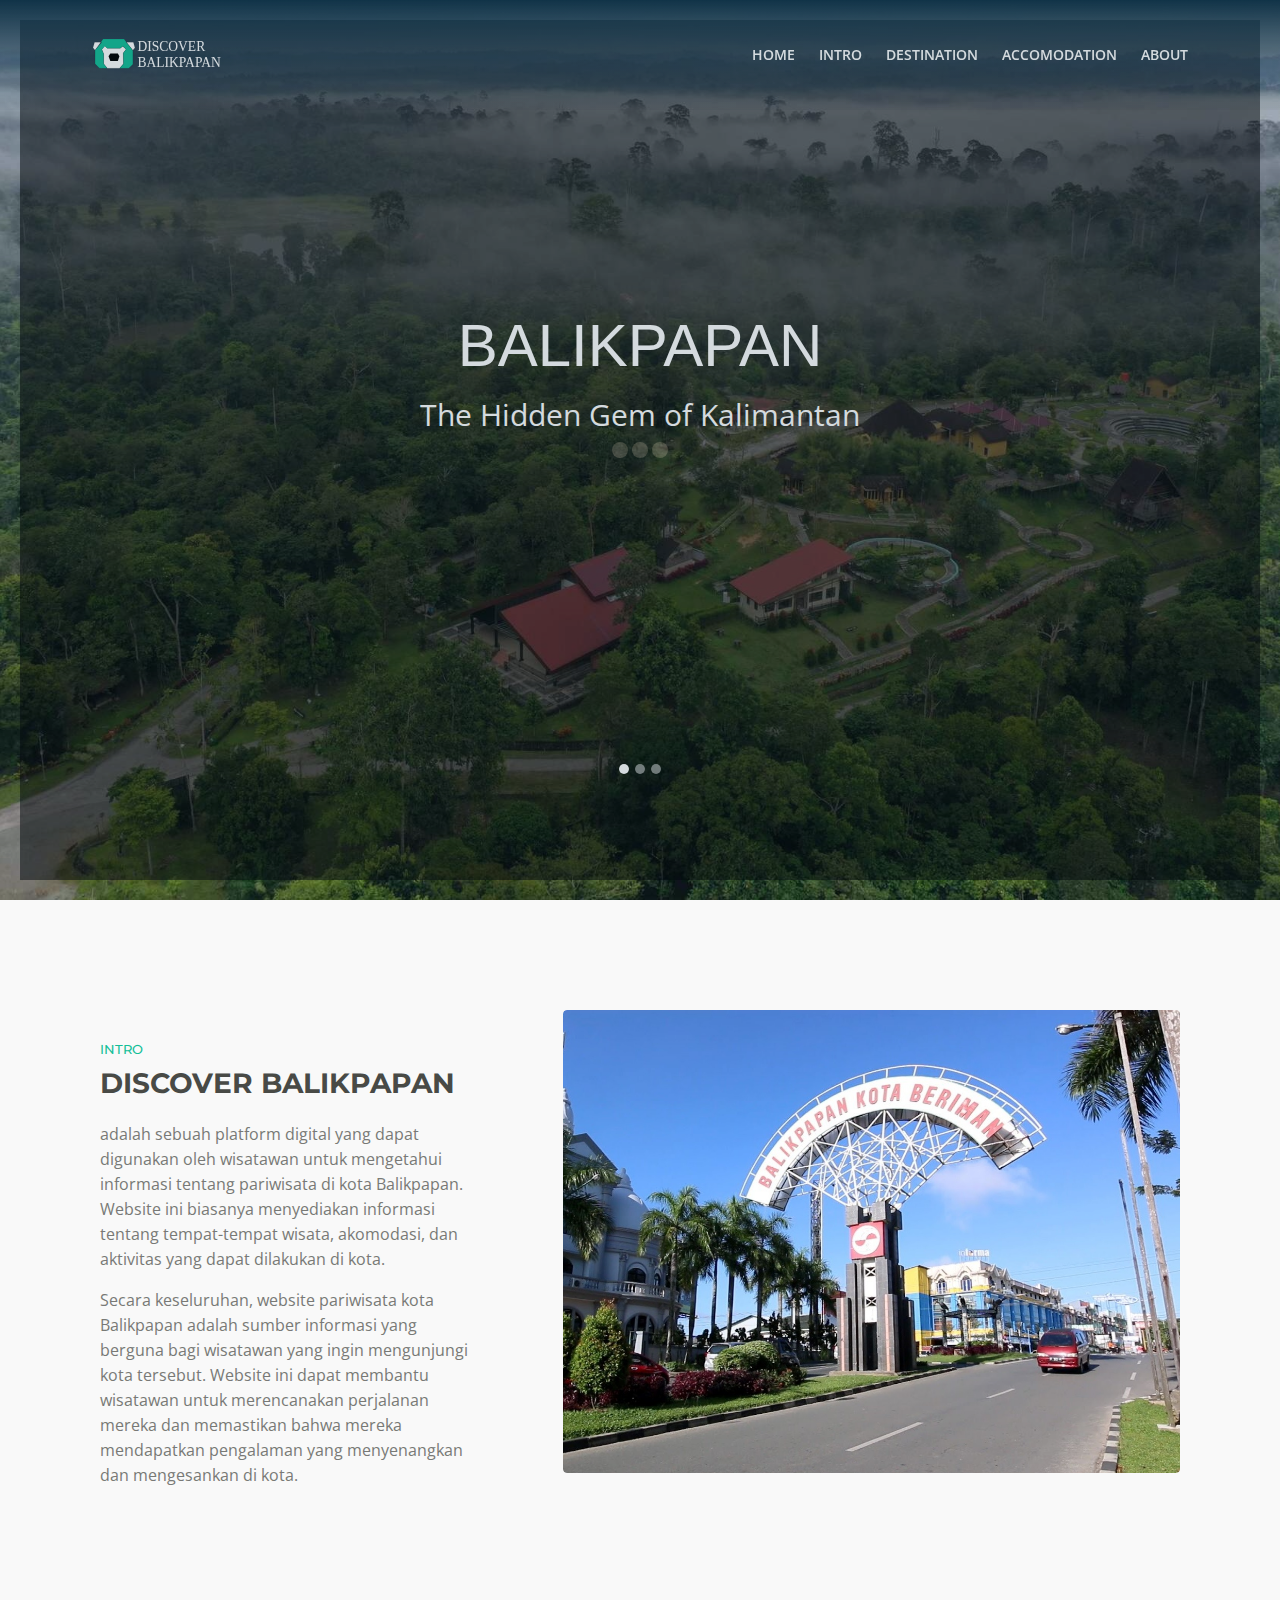
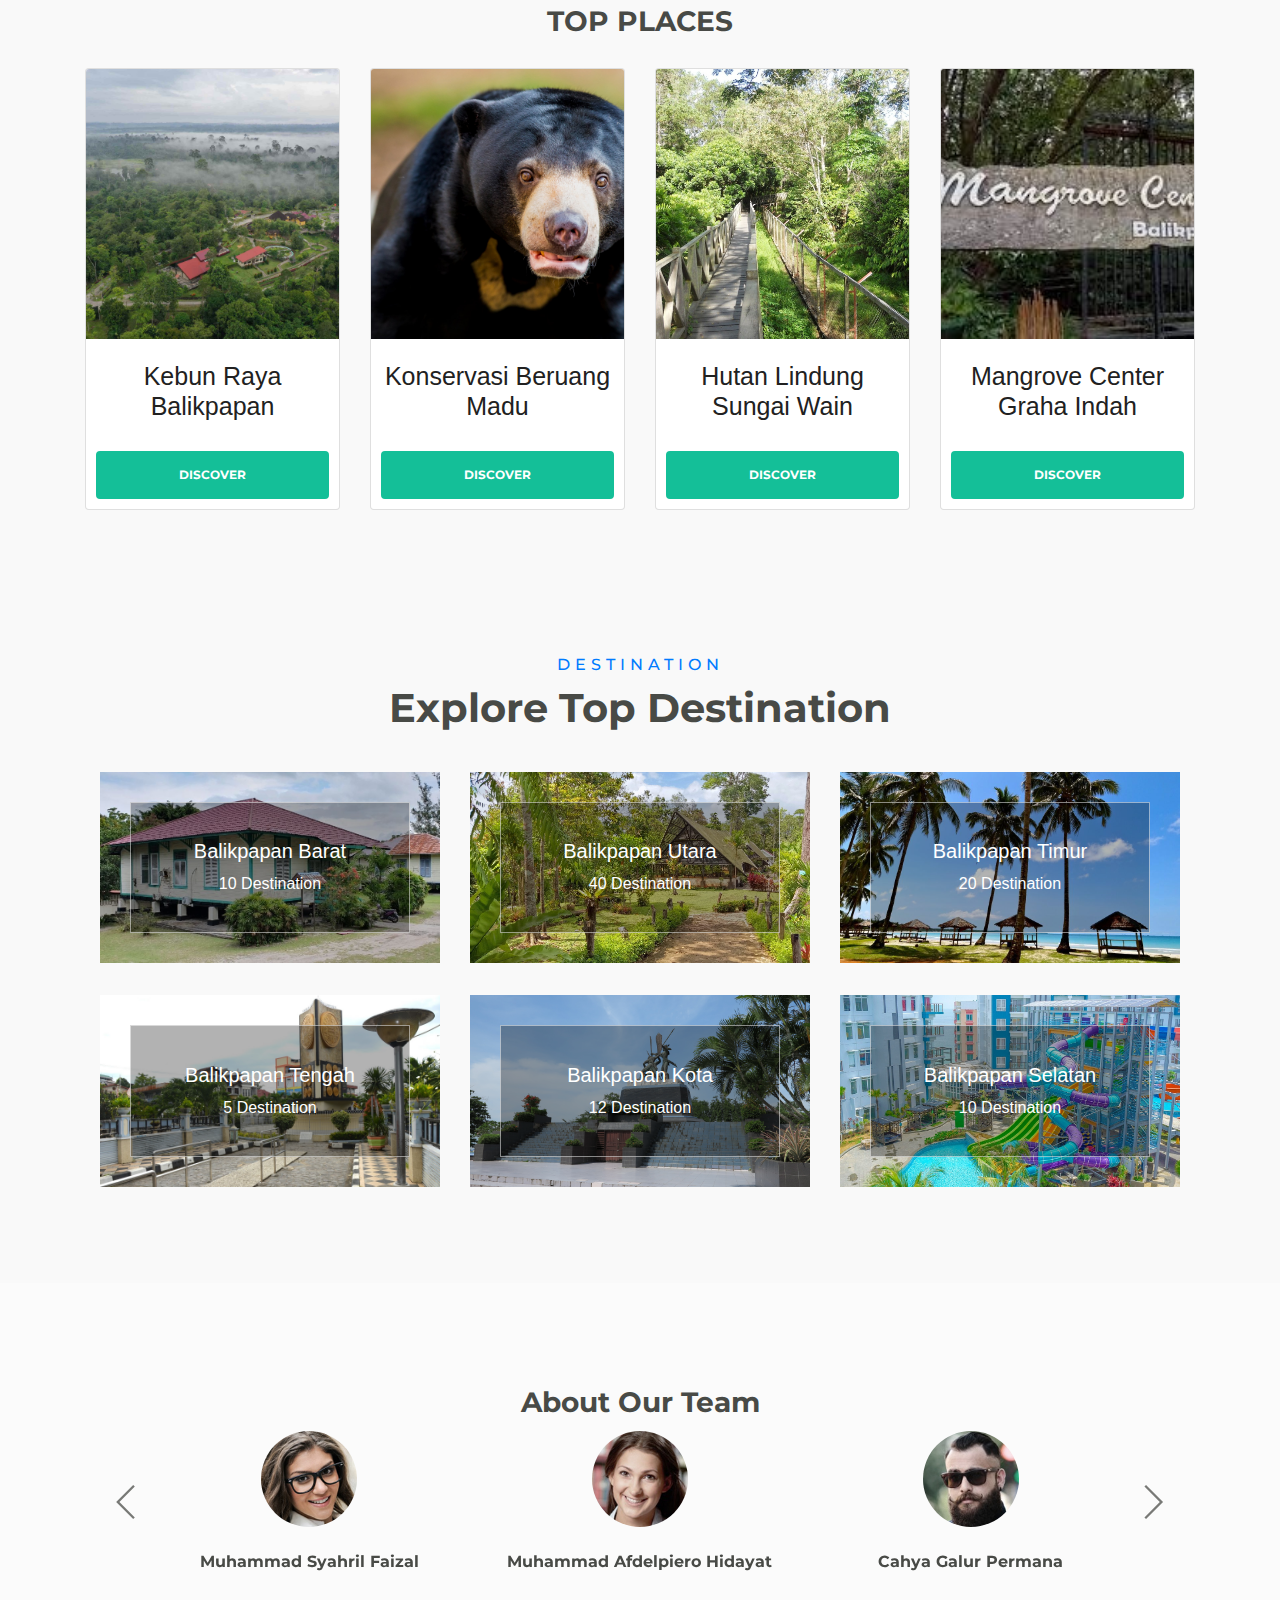
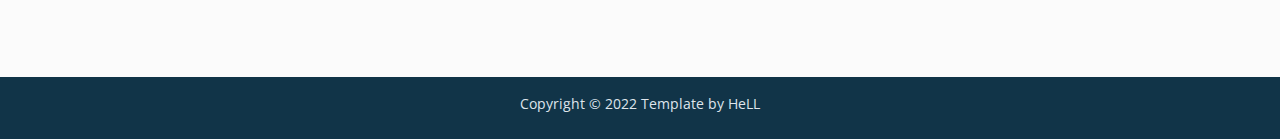
==== commit a9704a0a: "Merge branch 'master' of https://github.com/galurpermana/pariwisata-main" ====
--- a/index.html
+++ b/index.html
@@ -34,7 +34,7 @@
     
 	
 	<!-- Favicon  -->
-    <link rel="icon" href="images/favicon.png">
+    <link rel="icon" class="icon" href="images/DB_icon.png">
 </head>
 <body data-spy="scroll" data-target=".fixed-top">
     
@@ -55,7 +55,7 @@
         <!-- <a class="navbar-brand logo-text page-scroll" href="index.html">Aria</a> -->
 
         <!-- Image Logo -->
-        <a class="navbar-brand logo-image" href="index.html"><img src="images/logo.svg" alt="alternative"></a>
+        <a class="navbar-brand logo-image" href="index.html"><img src="images/Untitled-1.svg" alt="alternative"></a>
         
         <!-- Mobile Menu Toggle Button -->
         <button class="navbar-toggler" type="button" data-toggle="collapse" data-target="#navbarsExampleDefault" aria-controls="navbarsExampleDefault" aria-expanded="false" aria-label="Toggle navigation">
@@ -89,14 +89,14 @@
     </nav> <!-- end of navbar -->
     <!-- end of navbar -->
 
-    <div id="my-carousel" class="carousel slide carousel-fade" data-ride="carousel" data-interval="7000">
+    <div id="my-carousel" class="carousel slide carousel-fade" data-ride="carousel" data-interval="6000">
         <ol class="carousel-indicators">
             <li class="active" data-target="#my-carousel" data-slide-to="0" aria-current="location"></li>
             <li data-target="#my-carousel" data-slide-to="1"></li>
             <li data-target="#my-carousel" data-slide-to="2"></li>
         </ol>
         <div class="carousel-inner text-center">
-            <div class="carousel-item active">
+            <div class="carousel-item drk active">
                 <img class="d-block w-100" src="images/DJI_0338_JPG Cropped.jpg" alt="">
                 <div class="carousel-caption">
                     <div class="begron">
@@ -105,7 +105,7 @@
                     </div>
                 </div>
             </div>
-            <div class="carousel-item">
+            <div class="carousel-item drk">
                 <img class="d-block w-100" src="images/header-sun-bear-2880 Cropped.jpg" alt="">
                 <div class="carousel-caption">
                     <div class="begron">
@@ -114,7 +114,7 @@
                     </div>
                 </div>
             </div>
-            <div class="carousel-item">
+            <div class="carousel-item drk">
                 <img class="d-block w-100" src="images/hutan-lindung-sungai-wain Cropped.jpg" alt="">
                 <div class="carousel-caption">
                     <div class="begron">
--- a/css/styles.css
+++ b/css/styles.css
@@ -621,6 +621,11 @@
 	animation-delay: -0.16s;
 }
 
+.icon {
+	height: auto;
+	width: 100%;
+}
+
 @-webkit-keyframes sk-bouncedelay {
 	0%, 80%, 100% { -webkit-transform: scale(0); }
 	40% { -webkit-transform: scale(1.0); }
@@ -656,7 +661,7 @@
 }
 
 .navbar-custom .navbar-brand.logo-image img {
-    width: 7.0625rem;
+    width: 9.0625rem;
 	height: 2rem;
 	-webkit-backface-visibility: hidden;
 }
@@ -814,15 +819,17 @@
 	justify-content: center;
 }
 
-.carousel-item::before {
+
+.drk::after {
 	content: '';
 	display: block;
 	position: absolute;
-	background-image: 
-	linear-gradient(180deg, rgba(2,0,36,0.028448879551820738) 0%, rgba(255,255,255,1) 100%);
-	width: 100vw;
-	bottom: 0;
-	height: 150px;
+	top: 20px;
+	bottom: 20px;
+	left: 20px;
+	right: 20px;
+	background: #000;
+	opacity: .5;
 }
 
 .carousel-indicators li {
@@ -868,6 +875,10 @@
 	text-align: center;
 }
 
+.container-htl {
+	padding-bottom: 20px;
+}
+
 .carousel-caption h5{
 	font-size: 60px;
 	color: #fff;
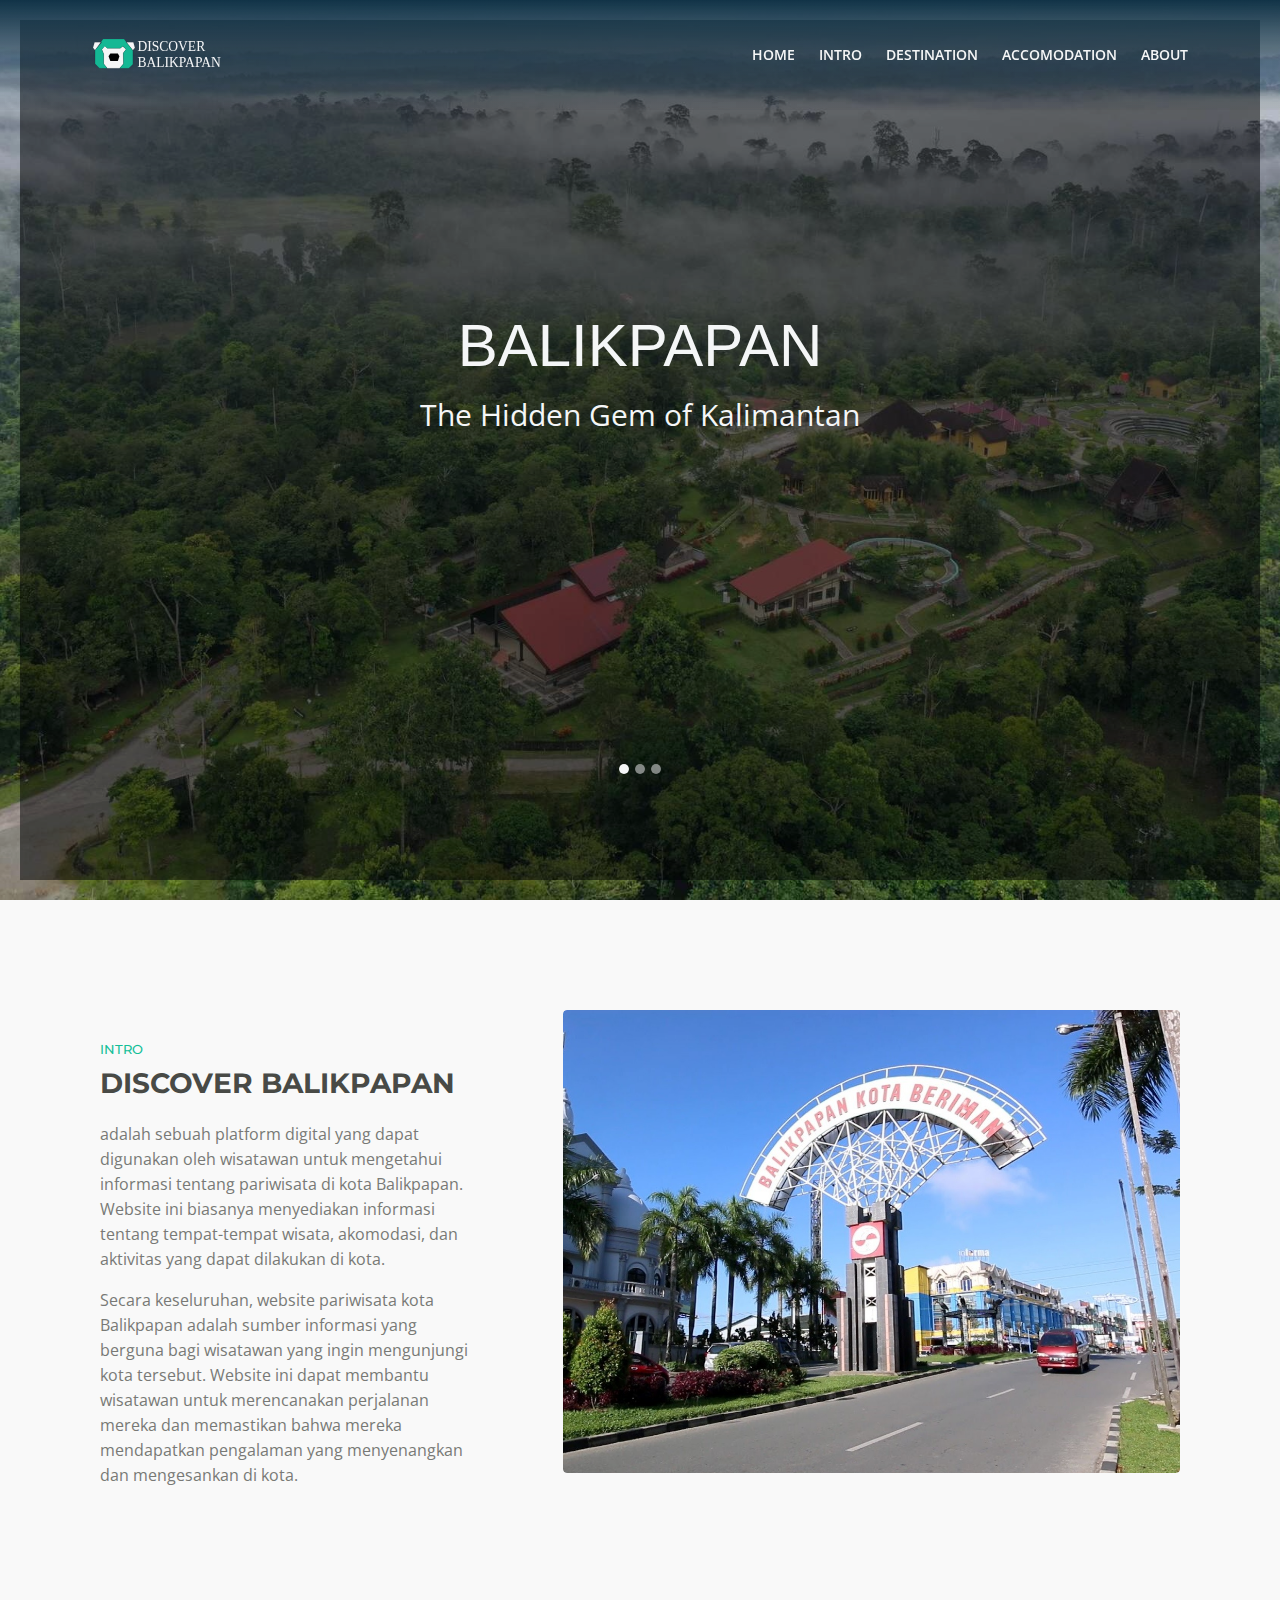
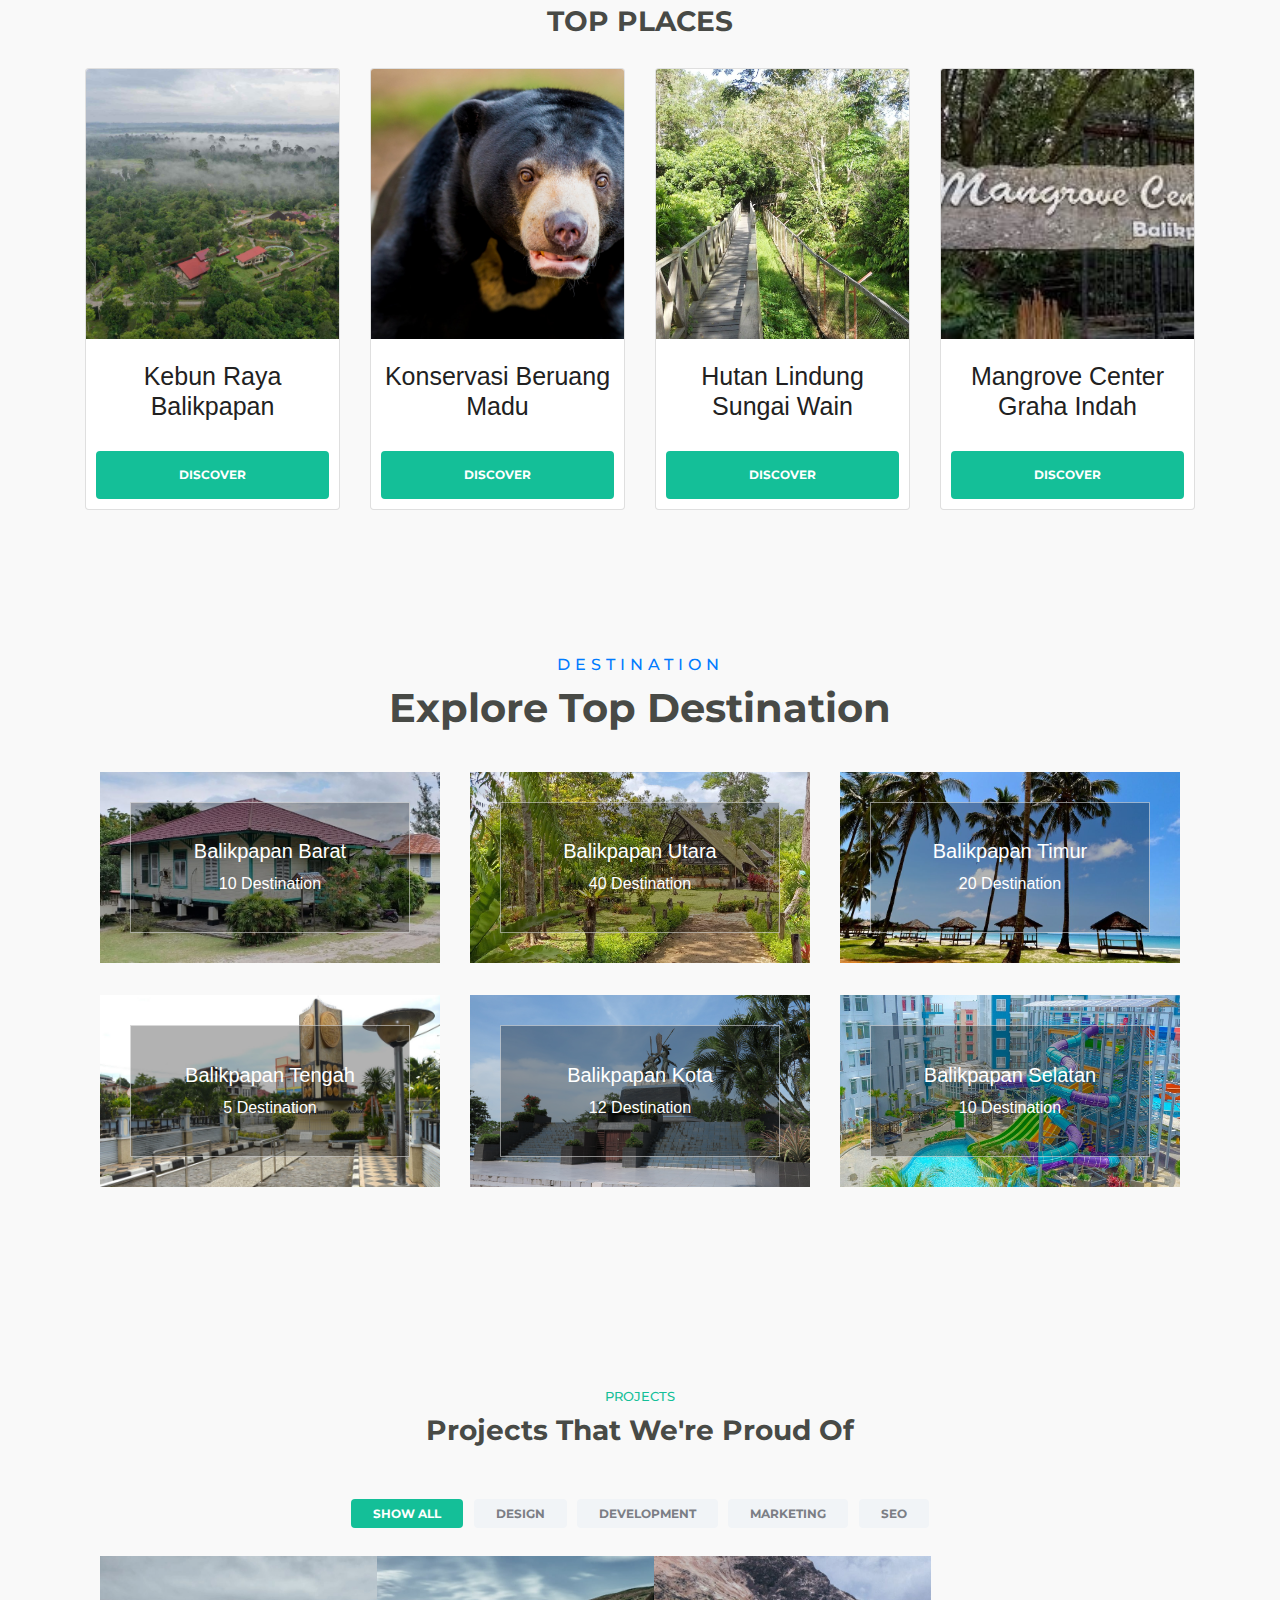
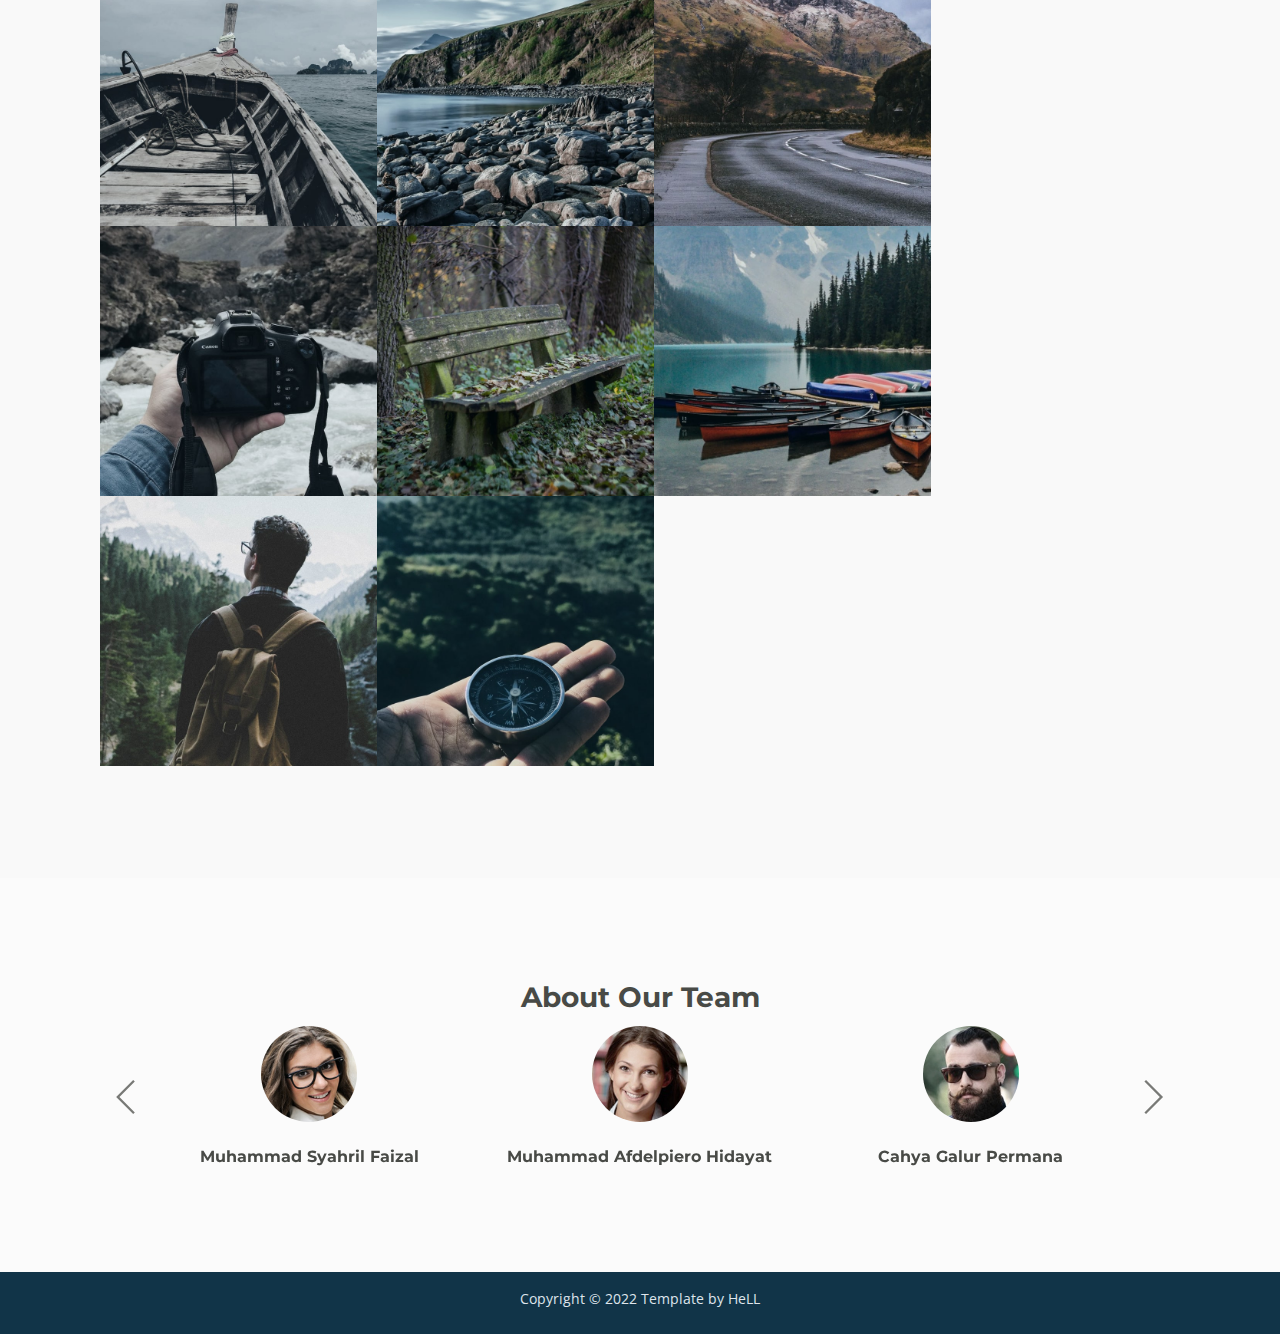
==== commit 28b96abd: "p" ====
--- a/index.html
+++ b/index.html
@@ -258,11 +258,245 @@
     <!-- Destination Start -->
 
 
-
-    
-
-
-
+        <!-- Projects -->
+	<div id="projects" class="filter">
+		<div class="container">
+            <div class="row">
+                <div class="col-lg-12">
+                    <div class="section-title">PROJECTS</div>
+                    <h2>Projects That We're Proud Of</h2>
+                </div> <!-- end of col -->
+            </div> <!-- end of row -->
+            <div class="row">
+                <div class="col-lg-12">
+                    <!-- Filter -->
+                    <div class="button-group filters-button-group">
+                        <a class="button is-checked" data-filter="*"><span>SHOW ALL</span></a>
+                        <a class="button" data-filter=".design"><span>DESIGN</span></a>
+                        <a class="button" data-filter=".development"><span>DEVELOPMENT</span></a>
+                        <a class="button" data-filter=".marketing"><span>MARKETING</span></a>
+                        <a class="button" data-filter=".seo"><span>SEO</span></a>
+                    </div> <!-- end of button group -->
+                    <div class="grid">
+                        <div class="element-item development">
+                            <a class="popup-with-move-anim" href="#project-1"><div class="element-item-overlay"><span>Online Banking</span></div><img src="images/project-1.jpg" alt="alternative"></a>
+                        </div>
+                        <div class="element-item development">
+                            <a class="popup-with-move-anim" href="#project-2"><div class="element-item-overlay"><span>Classic Industry</span></div><img src="images/project-2.jpg" alt="alternative"></a>
+                        </div>
+                        <div class="element-item design development marketing">
+                            <a class="popup-with-move-anim" href="#project-3"><div class="element-item-overlay"><span>BoomBap Audio</span></div><img src="images/project-3.jpg" alt="alternative"></a>
+                        </div>
+                        <div class="element-item design development marketing">
+                            <a class="popup-with-move-anim" href="#project-4"><div class="element-item-overlay"><span>Van Moose</span></div><img src="images/project-4.jpg" alt="alternative"></a>
+                        </div>
+                        <div class="element-item design development marketing seo">
+                            <a class="popup-with-move-anim" href="#project-5"><div class="element-item-overlay"><span>Joy Moments</span></div><img src="images/project-5.jpg" alt="alternative"></a>
+                        </div>
+                        <div class="element-item design marketing seo">
+                            <a class="popup-with-move-anim" href="#project-6"><div class="element-item-overlay"><span>Spark Events</span></div><img src="images/project-6.jpg" alt="alternative"></a>
+                        </div>
+                        <div class="element-item design marketing">
+                            <a class="popup-with-move-anim" href="#project-7"><div class="element-item-overlay"><span>Casual Wear</span></div><img src="images/project-7.jpg" alt="alternative"></a>
+                        </div>
+                        <div class="element-item design marketing">
+                            <a class="popup-with-move-anim" href="#project-8"><div class="element-item-overlay"><span>Zazoo Apps</span></div><img src="images/project-8.jpg" alt="alternative"></a>
+                        </div>
+                    </div> <!-- end of grid -->
+                    <!-- end of filter -->
+                    
+                </div> <!-- end of col -->
+            </div> <!-- end of row -->
+		</div> <!-- end of container -->
+    </div> <!-- end of filter -->
+    <!-- end of projects -->
+
+
+    <!-- Project Lightboxes -->
+    <!-- Lightbox -->
+    <div id="project-1" class="lightbox-basic zoom-anim-dialog mfp-hide">
+        <div class="row">
+            <button title="Close (Esc)" type="button" class="mfp-close x-button">×</button>
+            <div class="col-lg-8">
+                <img class="img-fluid" src="images/project-1.jpg" alt="alternative">
+            </div> <!-- end of col -->
+            <div class="col-lg-4">
+                <h3>Online Banking</h3>
+                <hr class="line-heading">
+                <h6>Strategy Development</h6>
+                <p>Need a solid foundation for your business growth plans? Aria will help you manage sales and meet your current needs</p>
+                <p>By offering the best professional services and quality products in the market. Don't hesitate and get in touch with us.</p>
+                <div class="testimonial-container">
+                    <p class="testimonial-text">Need a solid foundation for your business growth plans? Aria will help you manage sales and meet your current requirements.</p>
+                    <p class="testimonial-author">General Manager</p>
+                </div>
+                <a class="btn-solid-reg" href="#your-link">DETAILS</a> <a class="btn-outline-reg mfp-close as-button" href="#projects">BACK</a> 
+            </div> <!-- end of col -->
+        </div> <!-- end of row -->
+    </div> <!-- end of lightbox-basic -->
+    <!-- end of lightbox -->
+
+    <!-- Lightbox -->
+    <div id="project-2" class="lightbox-basic zoom-anim-dialog mfp-hide">
+        <div class="row">
+            <button title="Close (Esc)" type="button" class="mfp-close x-button">×</button>
+            <div class="col-lg-8">
+                <img class="img-fluid" src="images/project-2.jpg" alt="alternative">
+            </div> <!-- end of col -->
+            <div class="col-lg-4">
+                <h3>Classic Industry</h3>
+                <hr class="line-heading">
+                <h6>Strategy Development</h6>
+                <p>Need a solid foundation for your business growth plans? Aria will help you manage sales and meet your current needs</p>
+                <p>By offering the best professional services and quality products in the market. Don't hesitate and get in touch with us.</p>
+                <div class="testimonial-container">
+                    <p class="testimonial-text">Need a solid foundation for your business growth plans? Aria will help you manage sales and meet your current requirements.</p>
+                    <p class="testimonial-author">General Manager</p>
+                </div>
+                <a class="btn-solid-reg" href="#your-link">DETAILS</a> <a class="btn-outline-reg mfp-close as-button" href="#projects">BACK</a> 
+            </div> <!-- end of col -->
+        </div> <!-- end of row -->
+    </div> <!-- end of lightbox-basic -->
+    <!-- end of lightbox -->
+
+    <!-- Lightbox -->
+    <div id="project-3" class="lightbox-basic zoom-anim-dialog mfp-hide">
+        <div class="row">
+            <button title="Close (Esc)" type="button" class="mfp-close x-button">×</button>
+            <div class="col-lg-8">
+                <img class="img-fluid" src="images/project-3.jpg" alt="alternative">
+            </div> <!-- end of col -->
+            <div class="col-lg-4">
+                <h3>BoomBap Audio</h3>
+                <hr class="line-heading">
+                <h6>Strategy Development</h6>
+                <p>Need a solid foundation for your business growth plans? Aria will help you manage sales and meet your current needs</p>
+                <p>By offering the best professional services and quality products in the market. Don't hesitate and get in touch with us.</p>
+                <div class="testimonial-container">
+                    <p class="testimonial-text">Need a solid foundation for your business growth plans? Aria will help you manage sales and meet your current requirements.</p>
+                    <p class="testimonial-author">General Manager</p>
+                </div>
+                <a class="btn-solid-reg" href="#your-link">DETAILS</a> <a class="btn-outline-reg mfp-close as-button" href="#projects">BACK</a> 
+            </div> <!-- end of col -->
+        </div> <!-- end of row -->
+    </div> <!-- end of lightbox-basic -->
+    <!-- end of lightbox -->
+
+    <!-- Lightbox -->
+    <div id="project-4" class="lightbox-basic zoom-anim-dialog mfp-hide">
+        <div class="row">
+            <button title="Close (Esc)" type="button" class="mfp-close x-button">×</button>
+            <div class="col-lg-8">
+                <img class="img-fluid" src="images/project-4.jpg" alt="alternative">
+            </div> <!-- end of col -->
+            <div class="col-lg-4">
+                <h3>Van Moose</h3>
+                <hr class="line-heading">
+                <h6>Strategy Development</h6>
+                <p>Need a solid foundation for your business growth plans? Aria will help you manage sales and meet your current needs</p>
+                <p>By offering the best professional services and quality products in the market. Don't hesitate and get in touch with us.</p>
+                <div class="testimonial-container">
+                    <p class="testimonial-text">Need a solid foundation for your business growth plans? Aria will help you manage sales and meet your current requirements.</p>
+                    <p class="testimonial-author">General Manager</p>
+                </div>
+                <a class="btn-solid-reg" href="#your-link">DETAILS</a> <a class="btn-outline-reg mfp-close as-button" href="#projects">BACK</a> 
+            </div> <!-- end of col -->
+        </div> <!-- end of row -->
+    </div> <!-- end of lightbox-basic -->
+    <!-- end of lightbox -->
+
+    <!-- Lightbox -->
+    <div id="project-5" class="lightbox-basic zoom-anim-dialog mfp-hide">
+        <div class="row">
+            <button title="Close (Esc)" type="button" class="mfp-close x-button">×</button>
+            <div class="col-lg-8">
+                <img class="img-fluid" src="images/project-5.jpg" alt="alternative">
+            </div> <!-- end of col -->
+            <div class="col-lg-4">
+                <h3>Joy Moments</h3>
+                <hr class="line-heading">
+                <h6>Strategy Development</h6>
+                <p>Need a solid foundation for your business growth plans? Aria will help you manage sales and meet your current needs</p>
+                <p>By offering the best professional services and quality products in the market. Don't hesitate and get in touch with us.</p>
+                <div class="testimonial-container">
+                    <p class="testimonial-text">Need a solid foundation for your business growth plans? Aria will help you manage sales and meet your current requirements.</p>
+                    <p class="testimonial-author">General Manager</p>
+                </div>
+                <a class="btn-solid-reg" href="#your-link">DETAILS</a> <a class="btn-outline-reg mfp-close as-button" href="#projects">BACK</a> 
+            </div> <!-- end of col -->
+        </div> <!-- end of row -->
+    </div> <!-- end of lightbox-basic -->
+    <!-- end of lightbox -->
+
+    <!-- Lightbox -->
+    <div id="project-6" class="lightbox-basic zoom-anim-dialog mfp-hide">
+        <div class="row">
+            <button title="Close (Esc)" type="button" class="mfp-close x-button">×</button>
+            <div class="col-lg-8">
+                <img class="img-fluid" src="images/project-6.jpg" alt="alternative">
+            </div> <!-- end of col -->
+            <div class="col-lg-4">
+                <h3>Spark Events</h3>
+                <hr class="line-heading">
+                <h6>Strategy Development</h6>
+                <p>Need a solid foundation for your business growth plans? Aria will help you manage sales and meet your current needs</p>
+                <p>By offering the best professional services and quality products in the market. Don't hesitate and get in touch with us.</p>
+                <div class="testimonial-container">
+                    <p class="testimonial-text">Need a solid foundation for your business growth plans? Aria will help you manage sales and meet your current requirements.</p>
+                    <p class="testimonial-author">General Manager</p>
+                </div>
+                <a class="btn-solid-reg" href="#your-link">DETAILS</a> <a class="btn-outline-reg mfp-close as-button" href="#projects">BACK</a> 
+            </div> <!-- end of col -->
+        </div> <!-- end of row -->
+    </div> <!-- end of lightbox-basic -->
+    <!-- end of lightbox -->
+
+    <!-- Lightbox -->
+    <div id="project-7" class="lightbox-basic zoom-anim-dialog mfp-hide">
+        <div class="row">
+            <button title="Close (Esc)" type="button" class="mfp-close x-button">×</button>
+            <div class="col-lg-8">
+                <img class="img-fluid" src="images/project-7.jpg" alt="alternative">
+            </div> <!-- end of col -->
+            <div class="col-lg-4">
+                <h3>Casual Wear</h3>
+                <hr class="line-heading">
+                <h6>Strategy Development</h6>
+                <p>Need a solid foundation for your business growth plans? Aria will help you manage sales and meet your current needs</p>
+                <p>By offering the best professional services and quality products in the market. Don't hesitate and get in touch with us.</p>
+                <div class="testimonial-container">
+                    <p class="testimonial-text">Need a solid foundation for your business growth plans? Aria will help you manage sales and meet your current requirements.</p>
+                    <p class="testimonial-author">General Manager</p>
+                </div>
+                <a class="btn-solid-reg" href="#your-link">DETAILS</a> <a class="btn-outline-reg mfp-close as-button" href="#projects">BACK</a> 
+            </div> <!-- end of col -->
+        </div> <!-- end of row -->
+    </div> <!-- end of lightbox-basic -->
+    <!-- end of lightbox -->
+
+    <!-- Lightbox -->
+    <div id="project-8" class="lightbox-basic zoom-anim-dialog mfp-hide">
+        <div class="row">
+            <button title="Close (Esc)" type="button" class="mfp-close x-button">×</button>
+            <div class="col-lg-8">
+                <img class="img-fluid" src="images/project-8.jpg" alt="alternative">
+            </div> <!-- end of col -->
+            <div class="col-lg-4">
+                <h3>Zazoo Apps</h3>
+                <hr class="line-heading">
+                <h6>Strategy Development</h6>
+                <p>Need a solid foundation for your business growth plans? Aria will help you manage sales and meet your current needs</p>
+                <p>By offering the best professional services and quality products in the market. Don't hesitate and get in touch with us.</p>
+                <div class="testimonial-container">
+                    <p class="testimonial-text">Need a solid foundation for your business growth plans? Aria will help you manage sales and meet your current requirements.</p>
+                    <p class="testimonial-author">General Manager</p>
+                </div>
+                <a class="btn-solid-reg" href="#your-link">DETAILS</a> <a class="btn-outline-reg mfp-close as-button" href="#projects">BACK</a> 
+            </div> <!-- end of col -->
+        </div> <!-- end of row -->
+    </div> <!-- end of lightbox-basic -->
+    <!-- end of lightbox -->
+    <!-- end of project lightboxes -->
 
 
 
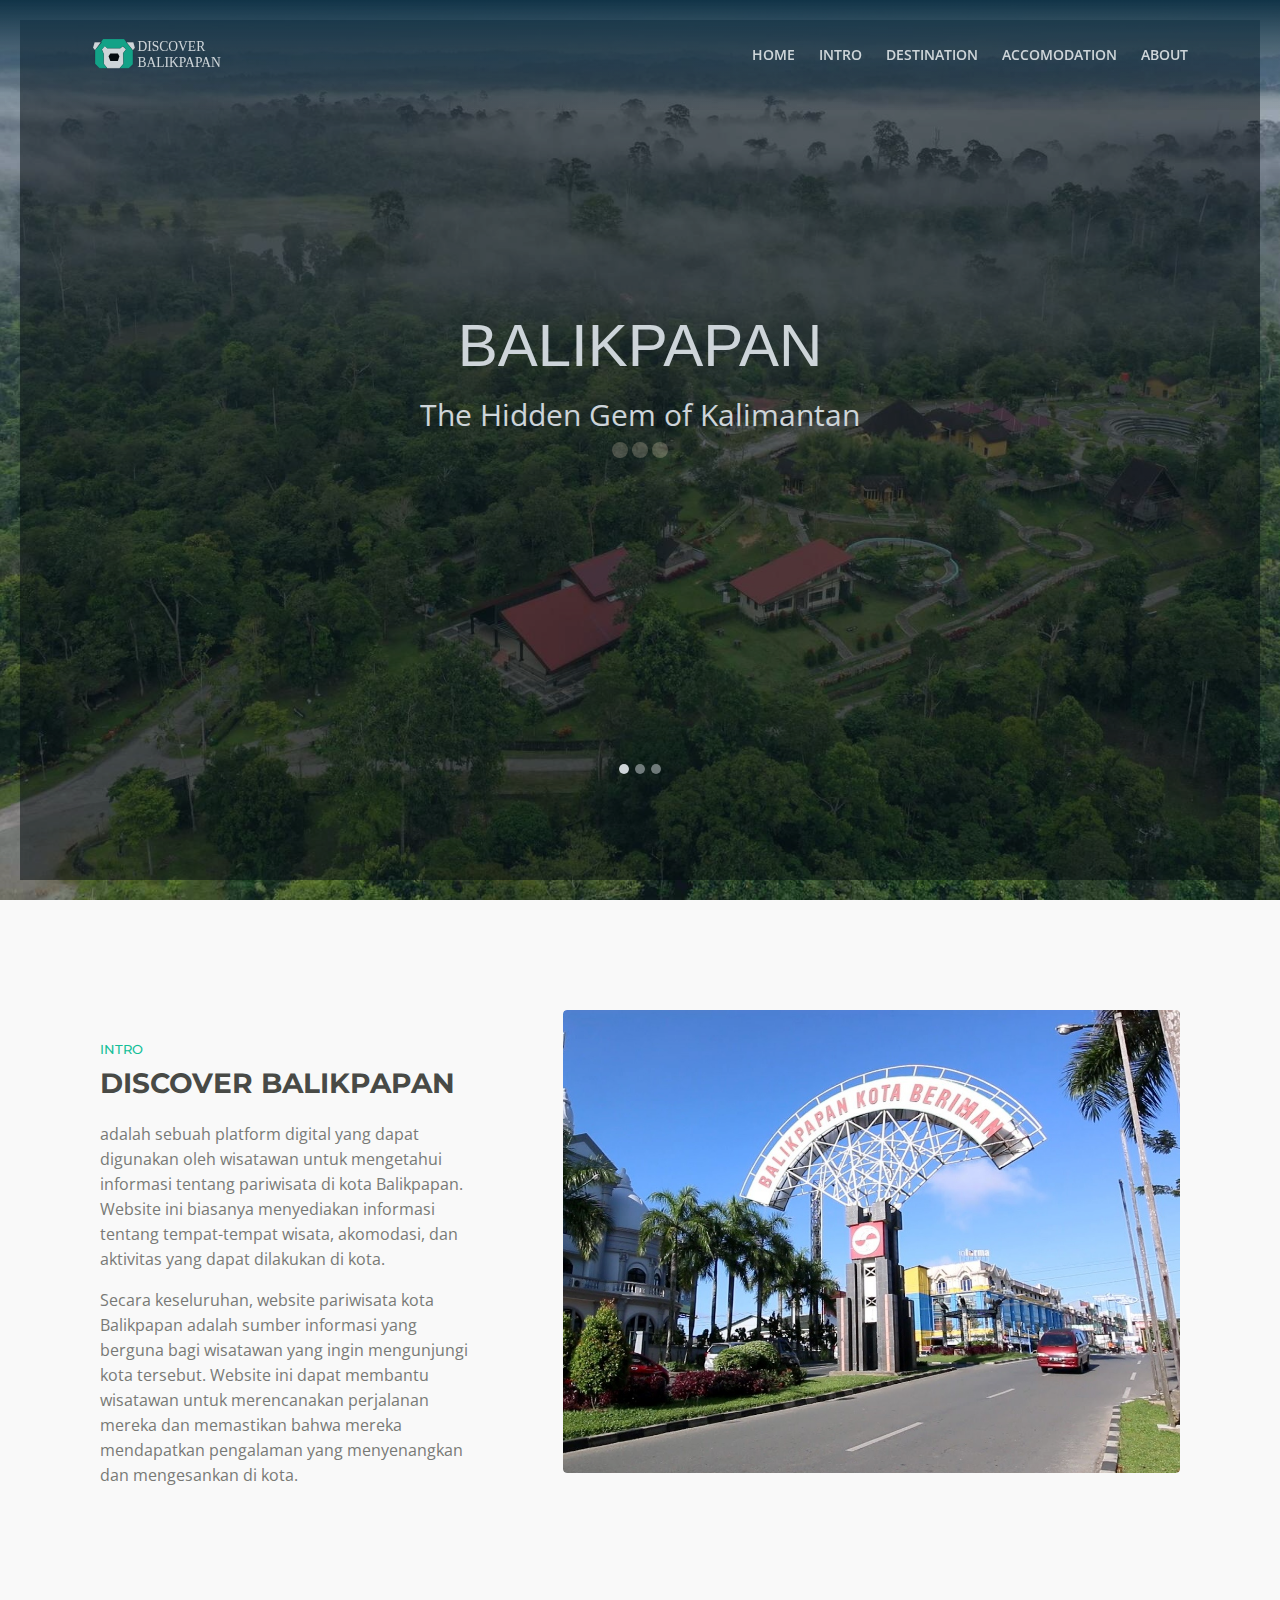
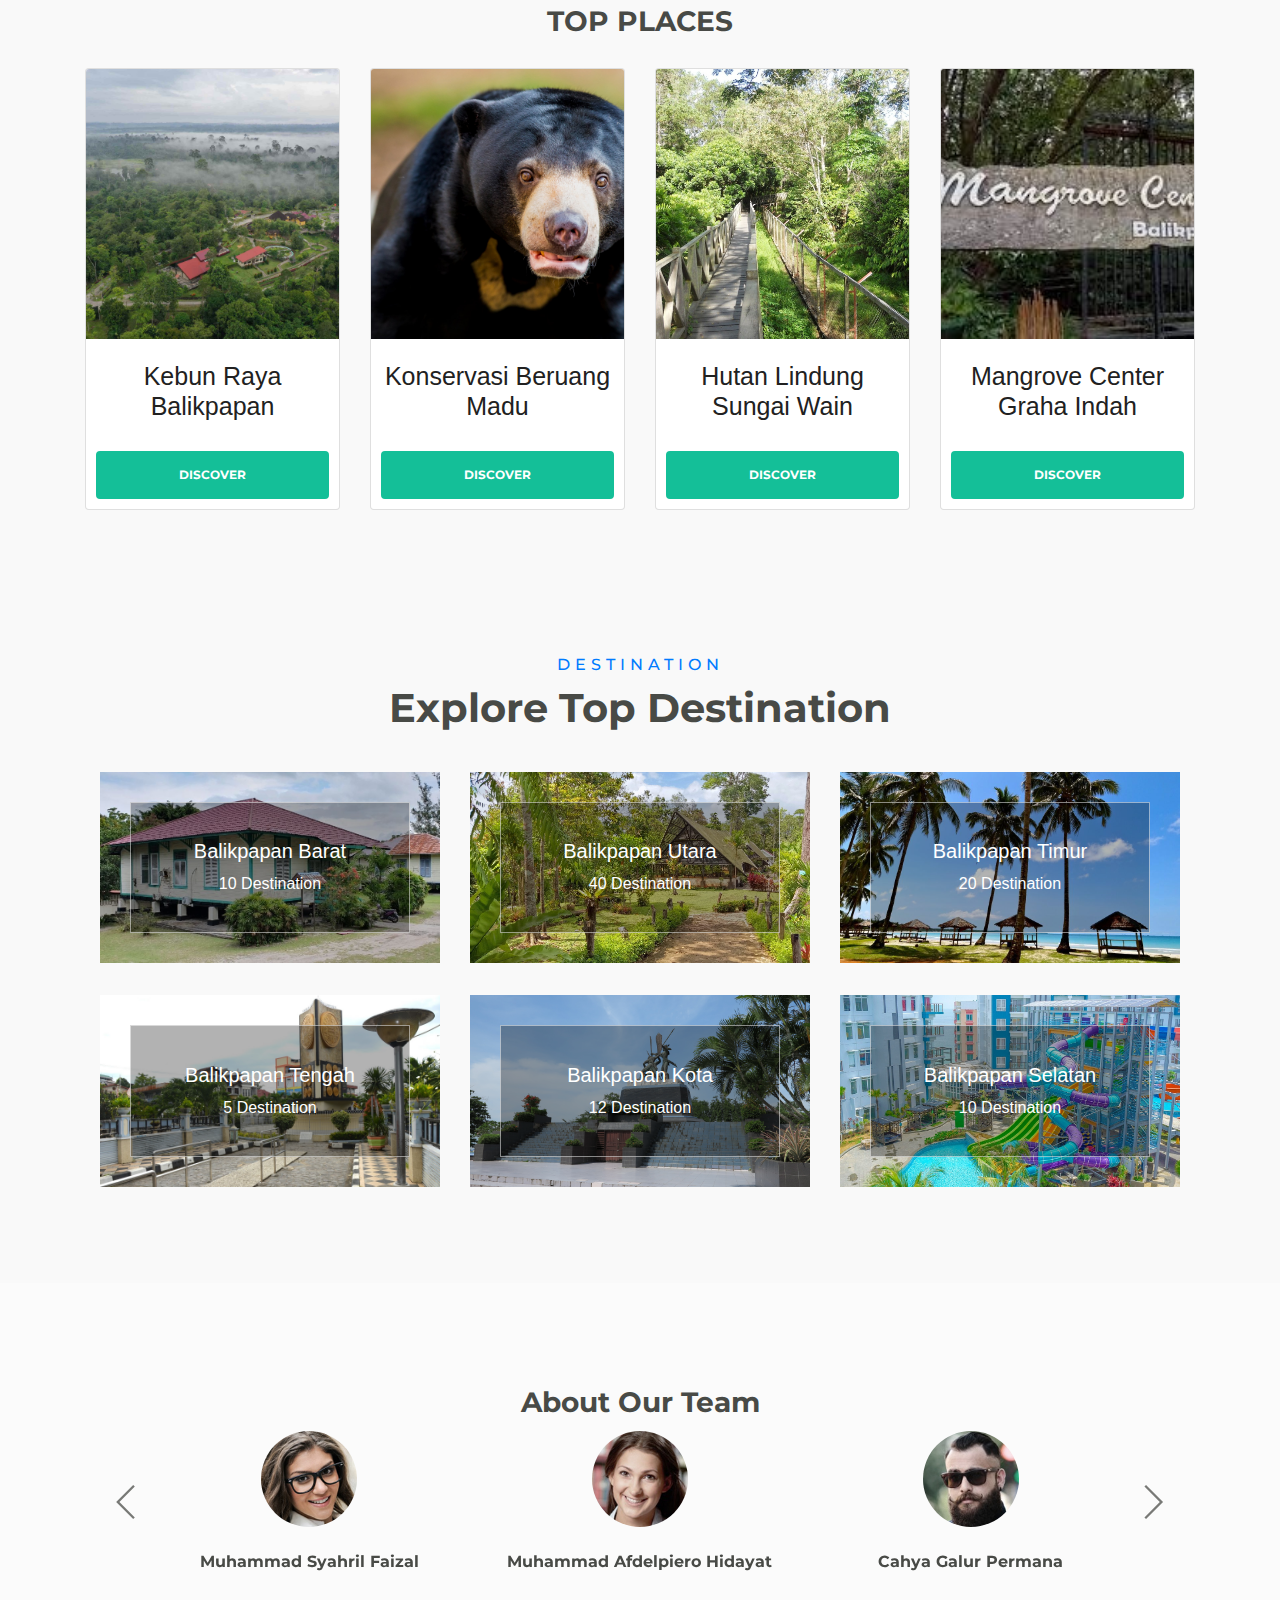
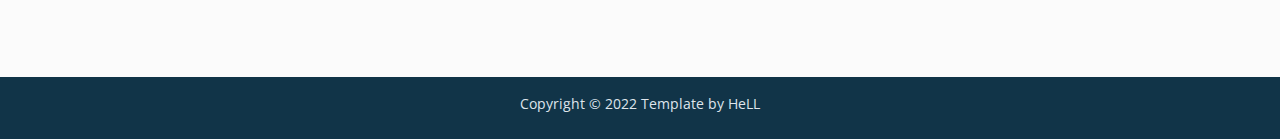
==== commit 66440b01: "p" ====
--- a/index.html
+++ b/index.html
@@ -258,245 +258,11 @@
     <!-- Destination Start -->
 
 
-        <!-- Projects -->
-	<div id="projects" class="filter">
-		<div class="container">
-            <div class="row">
-                <div class="col-lg-12">
-                    <div class="section-title">PROJECTS</div>
-                    <h2>Projects That We're Proud Of</h2>
-                </div> <!-- end of col -->
-            </div> <!-- end of row -->
-            <div class="row">
-                <div class="col-lg-12">
-                    <!-- Filter -->
-                    <div class="button-group filters-button-group">
-                        <a class="button is-checked" data-filter="*"><span>SHOW ALL</span></a>
-                        <a class="button" data-filter=".design"><span>DESIGN</span></a>
-                        <a class="button" data-filter=".development"><span>DEVELOPMENT</span></a>
-                        <a class="button" data-filter=".marketing"><span>MARKETING</span></a>
-                        <a class="button" data-filter=".seo"><span>SEO</span></a>
-                    </div> <!-- end of button group -->
-                    <div class="grid">
-                        <div class="element-item development">
-                            <a class="popup-with-move-anim" href="#project-1"><div class="element-item-overlay"><span>Online Banking</span></div><img src="images/project-1.jpg" alt="alternative"></a>
-                        </div>
-                        <div class="element-item development">
-                            <a class="popup-with-move-anim" href="#project-2"><div class="element-item-overlay"><span>Classic Industry</span></div><img src="images/project-2.jpg" alt="alternative"></a>
-                        </div>
-                        <div class="element-item design development marketing">
-                            <a class="popup-with-move-anim" href="#project-3"><div class="element-item-overlay"><span>BoomBap Audio</span></div><img src="images/project-3.jpg" alt="alternative"></a>
-                        </div>
-                        <div class="element-item design development marketing">
-                            <a class="popup-with-move-anim" href="#project-4"><div class="element-item-overlay"><span>Van Moose</span></div><img src="images/project-4.jpg" alt="alternative"></a>
-                        </div>
-                        <div class="element-item design development marketing seo">
-                            <a class="popup-with-move-anim" href="#project-5"><div class="element-item-overlay"><span>Joy Moments</span></div><img src="images/project-5.jpg" alt="alternative"></a>
-                        </div>
-                        <div class="element-item design marketing seo">
-                            <a class="popup-with-move-anim" href="#project-6"><div class="element-item-overlay"><span>Spark Events</span></div><img src="images/project-6.jpg" alt="alternative"></a>
-                        </div>
-                        <div class="element-item design marketing">
-                            <a class="popup-with-move-anim" href="#project-7"><div class="element-item-overlay"><span>Casual Wear</span></div><img src="images/project-7.jpg" alt="alternative"></a>
-                        </div>
-                        <div class="element-item design marketing">
-                            <a class="popup-with-move-anim" href="#project-8"><div class="element-item-overlay"><span>Zazoo Apps</span></div><img src="images/project-8.jpg" alt="alternative"></a>
-                        </div>
-                    </div> <!-- end of grid -->
-                    <!-- end of filter -->
-                    
-                </div> <!-- end of col -->
-            </div> <!-- end of row -->
-		</div> <!-- end of container -->
-    </div> <!-- end of filter -->
-    <!-- end of projects -->
-
-
-    <!-- Project Lightboxes -->
-    <!-- Lightbox -->
-    <div id="project-1" class="lightbox-basic zoom-anim-dialog mfp-hide">
-        <div class="row">
-            <button title="Close (Esc)" type="button" class="mfp-close x-button">×</button>
-            <div class="col-lg-8">
-                <img class="img-fluid" src="images/project-1.jpg" alt="alternative">
-            </div> <!-- end of col -->
-            <div class="col-lg-4">
-                <h3>Online Banking</h3>
-                <hr class="line-heading">
-                <h6>Strategy Development</h6>
-                <p>Need a solid foundation for your business growth plans? Aria will help you manage sales and meet your current needs</p>
-                <p>By offering the best professional services and quality products in the market. Don't hesitate and get in touch with us.</p>
-                <div class="testimonial-container">
-                    <p class="testimonial-text">Need a solid foundation for your business growth plans? Aria will help you manage sales and meet your current requirements.</p>
-                    <p class="testimonial-author">General Manager</p>
-                </div>
-                <a class="btn-solid-reg" href="#your-link">DETAILS</a> <a class="btn-outline-reg mfp-close as-button" href="#projects">BACK</a> 
-            </div> <!-- end of col -->
-        </div> <!-- end of row -->
-    </div> <!-- end of lightbox-basic -->
-    <!-- end of lightbox -->
-
-    <!-- Lightbox -->
-    <div id="project-2" class="lightbox-basic zoom-anim-dialog mfp-hide">
-        <div class="row">
-            <button title="Close (Esc)" type="button" class="mfp-close x-button">×</button>
-            <div class="col-lg-8">
-                <img class="img-fluid" src="images/project-2.jpg" alt="alternative">
-            </div> <!-- end of col -->
-            <div class="col-lg-4">
-                <h3>Classic Industry</h3>
-                <hr class="line-heading">
-                <h6>Strategy Development</h6>
-                <p>Need a solid foundation for your business growth plans? Aria will help you manage sales and meet your current needs</p>
-                <p>By offering the best professional services and quality products in the market. Don't hesitate and get in touch with us.</p>
-                <div class="testimonial-container">
-                    <p class="testimonial-text">Need a solid foundation for your business growth plans? Aria will help you manage sales and meet your current requirements.</p>
-                    <p class="testimonial-author">General Manager</p>
-                </div>
-                <a class="btn-solid-reg" href="#your-link">DETAILS</a> <a class="btn-outline-reg mfp-close as-button" href="#projects">BACK</a> 
-            </div> <!-- end of col -->
-        </div> <!-- end of row -->
-    </div> <!-- end of lightbox-basic -->
-    <!-- end of lightbox -->
-
-    <!-- Lightbox -->
-    <div id="project-3" class="lightbox-basic zoom-anim-dialog mfp-hide">
-        <div class="row">
-            <button title="Close (Esc)" type="button" class="mfp-close x-button">×</button>
-            <div class="col-lg-8">
-                <img class="img-fluid" src="images/project-3.jpg" alt="alternative">
-            </div> <!-- end of col -->
-            <div class="col-lg-4">
-                <h3>BoomBap Audio</h3>
-                <hr class="line-heading">
-                <h6>Strategy Development</h6>
-                <p>Need a solid foundation for your business growth plans? Aria will help you manage sales and meet your current needs</p>
-                <p>By offering the best professional services and quality products in the market. Don't hesitate and get in touch with us.</p>
-                <div class="testimonial-container">
-                    <p class="testimonial-text">Need a solid foundation for your business growth plans? Aria will help you manage sales and meet your current requirements.</p>
-                    <p class="testimonial-author">General Manager</p>
-                </div>
-                <a class="btn-solid-reg" href="#your-link">DETAILS</a> <a class="btn-outline-reg mfp-close as-button" href="#projects">BACK</a> 
-            </div> <!-- end of col -->
-        </div> <!-- end of row -->
-    </div> <!-- end of lightbox-basic -->
-    <!-- end of lightbox -->
-
-    <!-- Lightbox -->
-    <div id="project-4" class="lightbox-basic zoom-anim-dialog mfp-hide">
-        <div class="row">
-            <button title="Close (Esc)" type="button" class="mfp-close x-button">×</button>
-            <div class="col-lg-8">
-                <img class="img-fluid" src="images/project-4.jpg" alt="alternative">
-            </div> <!-- end of col -->
-            <div class="col-lg-4">
-                <h3>Van Moose</h3>
-                <hr class="line-heading">
-                <h6>Strategy Development</h6>
-                <p>Need a solid foundation for your business growth plans? Aria will help you manage sales and meet your current needs</p>
-                <p>By offering the best professional services and quality products in the market. Don't hesitate and get in touch with us.</p>
-                <div class="testimonial-container">
-                    <p class="testimonial-text">Need a solid foundation for your business growth plans? Aria will help you manage sales and meet your current requirements.</p>
-                    <p class="testimonial-author">General Manager</p>
-                </div>
-                <a class="btn-solid-reg" href="#your-link">DETAILS</a> <a class="btn-outline-reg mfp-close as-button" href="#projects">BACK</a> 
-            </div> <!-- end of col -->
-        </div> <!-- end of row -->
-    </div> <!-- end of lightbox-basic -->
-    <!-- end of lightbox -->
-
-    <!-- Lightbox -->
-    <div id="project-5" class="lightbox-basic zoom-anim-dialog mfp-hide">
-        <div class="row">
-            <button title="Close (Esc)" type="button" class="mfp-close x-button">×</button>
-            <div class="col-lg-8">
-                <img class="img-fluid" src="images/project-5.jpg" alt="alternative">
-            </div> <!-- end of col -->
-            <div class="col-lg-4">
-                <h3>Joy Moments</h3>
-                <hr class="line-heading">
-                <h6>Strategy Development</h6>
-                <p>Need a solid foundation for your business growth plans? Aria will help you manage sales and meet your current needs</p>
-                <p>By offering the best professional services and quality products in the market. Don't hesitate and get in touch with us.</p>
-                <div class="testimonial-container">
-                    <p class="testimonial-text">Need a solid foundation for your business growth plans? Aria will help you manage sales and meet your current requirements.</p>
-                    <p class="testimonial-author">General Manager</p>
-                </div>
-                <a class="btn-solid-reg" href="#your-link">DETAILS</a> <a class="btn-outline-reg mfp-close as-button" href="#projects">BACK</a> 
-            </div> <!-- end of col -->
-        </div> <!-- end of row -->
-    </div> <!-- end of lightbox-basic -->
-    <!-- end of lightbox -->
-
-    <!-- Lightbox -->
-    <div id="project-6" class="lightbox-basic zoom-anim-dialog mfp-hide">
-        <div class="row">
-            <button title="Close (Esc)" type="button" class="mfp-close x-button">×</button>
-            <div class="col-lg-8">
-                <img class="img-fluid" src="images/project-6.jpg" alt="alternative">
-            </div> <!-- end of col -->
-            <div class="col-lg-4">
-                <h3>Spark Events</h3>
-                <hr class="line-heading">
-                <h6>Strategy Development</h6>
-                <p>Need a solid foundation for your business growth plans? Aria will help you manage sales and meet your current needs</p>
-                <p>By offering the best professional services and quality products in the market. Don't hesitate and get in touch with us.</p>
-                <div class="testimonial-container">
-                    <p class="testimonial-text">Need a solid foundation for your business growth plans? Aria will help you manage sales and meet your current requirements.</p>
-                    <p class="testimonial-author">General Manager</p>
-                </div>
-                <a class="btn-solid-reg" href="#your-link">DETAILS</a> <a class="btn-outline-reg mfp-close as-button" href="#projects">BACK</a> 
-            </div> <!-- end of col -->
-        </div> <!-- end of row -->
-    </div> <!-- end of lightbox-basic -->
-    <!-- end of lightbox -->
-
-    <!-- Lightbox -->
-    <div id="project-7" class="lightbox-basic zoom-anim-dialog mfp-hide">
-        <div class="row">
-            <button title="Close (Esc)" type="button" class="mfp-close x-button">×</button>
-            <div class="col-lg-8">
-                <img class="img-fluid" src="images/project-7.jpg" alt="alternative">
-            </div> <!-- end of col -->
-            <div class="col-lg-4">
-                <h3>Casual Wear</h3>
-                <hr class="line-heading">
-                <h6>Strategy Development</h6>
-                <p>Need a solid foundation for your business growth plans? Aria will help you manage sales and meet your current needs</p>
-                <p>By offering the best professional services and quality products in the market. Don't hesitate and get in touch with us.</p>
-                <div class="testimonial-container">
-                    <p class="testimonial-text">Need a solid foundation for your business growth plans? Aria will help you manage sales and meet your current requirements.</p>
-                    <p class="testimonial-author">General Manager</p>
-                </div>
-                <a class="btn-solid-reg" href="#your-link">DETAILS</a> <a class="btn-outline-reg mfp-close as-button" href="#projects">BACK</a> 
-            </div> <!-- end of col -->
-        </div> <!-- end of row -->
-    </div> <!-- end of lightbox-basic -->
-    <!-- end of lightbox -->
-
-    <!-- Lightbox -->
-    <div id="project-8" class="lightbox-basic zoom-anim-dialog mfp-hide">
-        <div class="row">
-            <button title="Close (Esc)" type="button" class="mfp-close x-button">×</button>
-            <div class="col-lg-8">
-                <img class="img-fluid" src="images/project-8.jpg" alt="alternative">
-            </div> <!-- end of col -->
-            <div class="col-lg-4">
-                <h3>Zazoo Apps</h3>
-                <hr class="line-heading">
-                <h6>Strategy Development</h6>
-                <p>Need a solid foundation for your business growth plans? Aria will help you manage sales and meet your current needs</p>
-                <p>By offering the best professional services and quality products in the market. Don't hesitate and get in touch with us.</p>
-                <div class="testimonial-container">
-                    <p class="testimonial-text">Need a solid foundation for your business growth plans? Aria will help you manage sales and meet your current requirements.</p>
-                    <p class="testimonial-author">General Manager</p>
-                </div>
-                <a class="btn-solid-reg" href="#your-link">DETAILS</a> <a class="btn-outline-reg mfp-close as-button" href="#projects">BACK</a> 
-            </div> <!-- end of col -->
-        </div> <!-- end of row -->
-    </div> <!-- end of lightbox-basic -->
-    <!-- end of lightbox -->
-    <!-- end of project lightboxes -->
+
+    
+
+
+
 
 
 
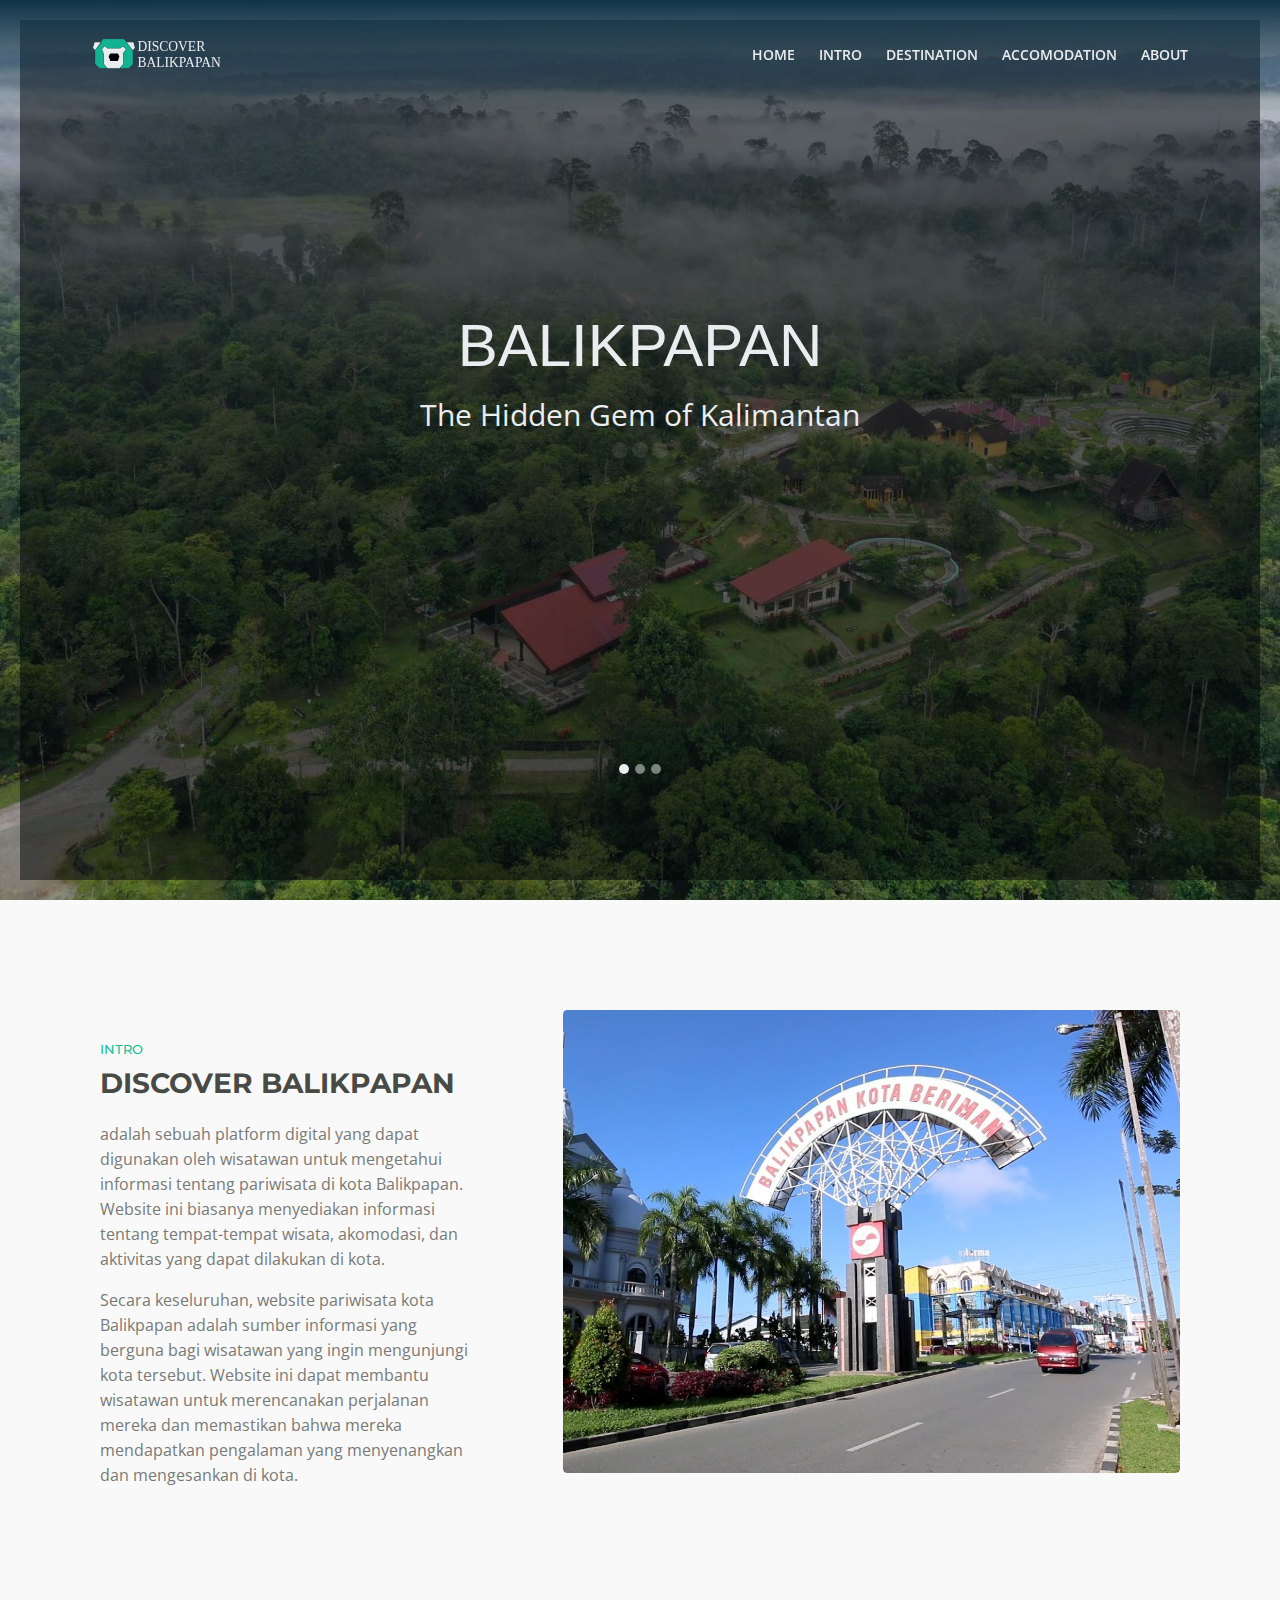
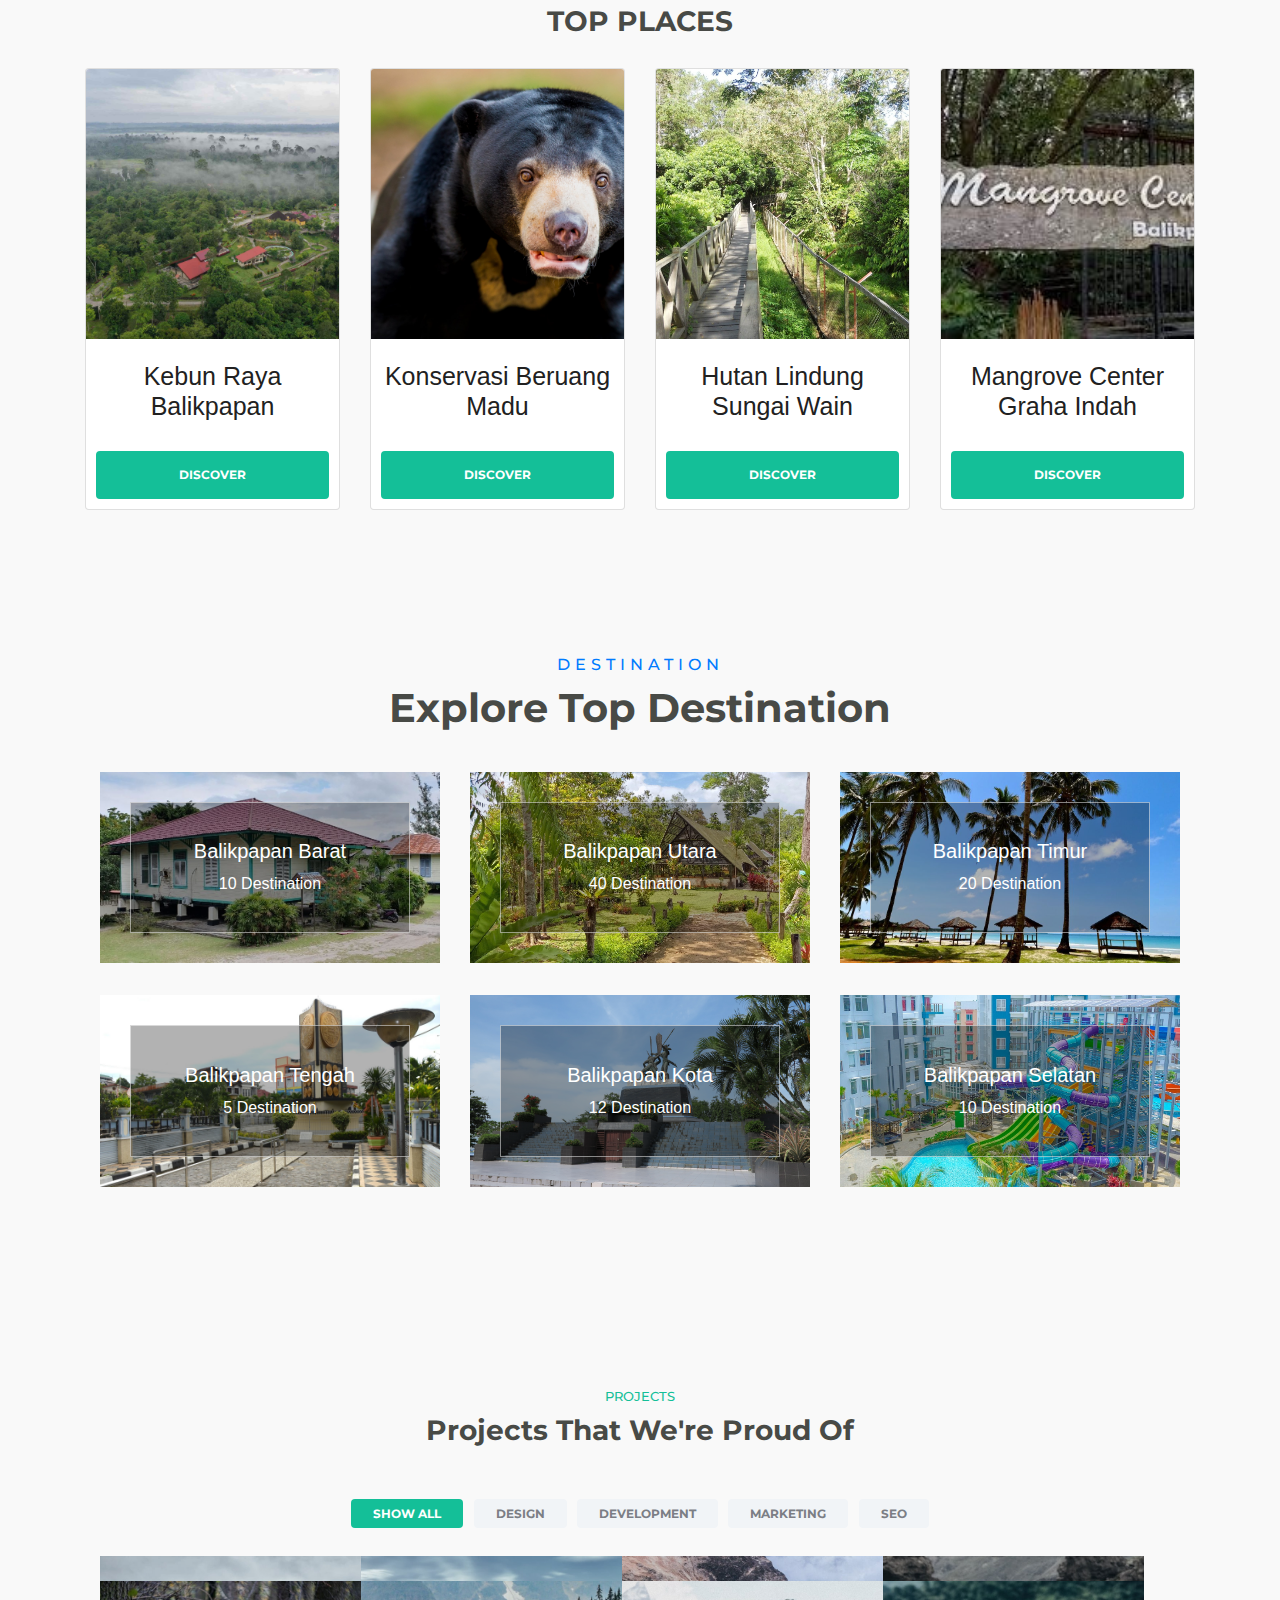
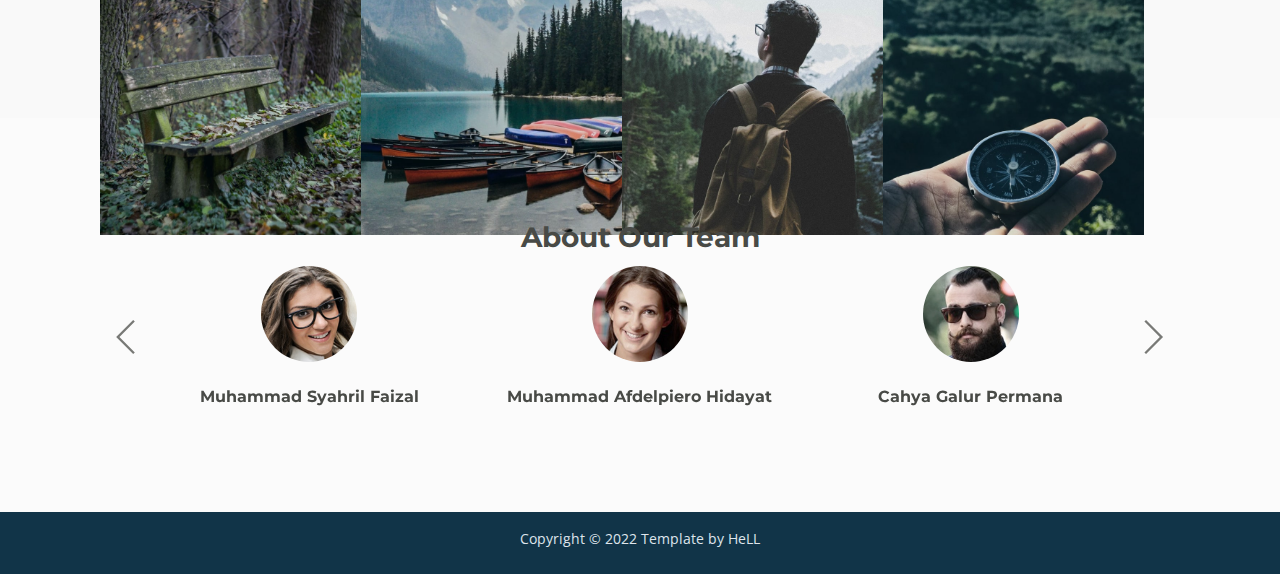
==== commit b020a7f4: "grid fix" ====
--- a/index.html
+++ b/index.html
@@ -258,11 +258,245 @@
     <!-- Destination Start -->
 
 
-
-    
-
-
-
+        <!-- Projects -->
+	<div id="projects" class="filter">
+		<div class="container">
+            <div class="row">
+                <div class="col-lg-12">
+                    <div class="section-title">PROJECTS</div>
+                    <h2>Projects That We're Proud Of</h2>
+                </div> <!-- end of col -->
+            </div> <!-- end of row -->
+            <div class="row">
+                <div class="col-xl-12">
+                    <!-- Filter -->
+                    <div class="button-group filters-button-group">
+                        <a class="button is-checked" data-filter="*"><span>SHOW ALL</span></a>
+                        <a class="button" data-filter=".design"><span>DESIGN</span></a>
+                        <a class="button" data-filter=".development"><span>DEVELOPMENT</span></a>
+                        <a class="button" data-filter=".marketing"><span>MARKETING</span></a>
+                        <a class="button" data-filter=".seo"><span>SEO</span></a>
+                    </div> <!-- end of button group -->
+                    <div class="grid">
+                        <div class="element-item development">
+                            <a class="popup-with-move-anim" href="#project-1"><div class="element-item-overlay"><span>Online Banking</span></div><img src="images/project-1.jpg" alt="alternative"></a>
+                        </div>
+                        <div class="element-item development">
+                            <a class="popup-with-move-anim" href="#project-2"><div class="element-item-overlay"><span>Classic Industry</span></div><img src="images/project-2.jpg" alt="alternative"></a>
+                        </div>
+                        <div class="element-item design development marketing">
+                            <a class="popup-with-move-anim" href="#project-3"><div class="element-item-overlay"><span>BoomBap Audio</span></div><img src="images/project-3.jpg" alt="alternative"></a>
+                        </div>
+                        <div class="element-item design development marketing">
+                            <a class="popup-with-move-anim" href="#project-4"><div class="element-item-overlay"><span>Van Moose</span></div><img src="images/project-4.jpg" alt="alternative"></a>
+                        </div>
+                        <div class="element-item design development marketing seo">
+                            <a class="popup-with-move-anim" href="#project-5"><div class="element-item-overlay"><span>Joy Moments</span></div><img src="images/project-5.jpg" alt="alternative"></a>
+                        </div>
+                        <div class="element-item design marketing seo">
+                            <a class="popup-with-move-anim" href="#project-6"><div class="element-item-overlay"><span>Spark Events</span></div><img src="images/project-6.jpg" alt="alternative"></a>
+                        </div>
+                        <div class="element-item design marketing">
+                            <a class="popup-with-move-anim" href="#project-7"><div class="element-item-overlay"><span>Casual Wear</span></div><img src="images/project-7.jpg" alt="alternative"></a>
+                        </div>
+                        <div class="element-item design marketing">
+                            <a class="popup-with-move-anim" href="#project-8"><div class="element-item-overlay"><span>Zazoo Apps</span></div><img src="images/project-8.jpg" alt="alternative"></a>
+                        </div>
+                    </div> <!-- end of grid -->
+                    <!-- end of filter -->
+                    
+                </div> <!-- end of col -->
+            </div> <!-- end of row -->
+		</div> <!-- end of container -->
+    </div> <!-- end of filter -->
+    <!-- end of projects -->
+
+
+    <!-- Project Lightboxes -->
+    <!-- Lightbox -->
+    <div id="project-1" class="lightbox-basic zoom-anim-dialog mfp-hide">
+        <div class="row">
+            <button title="Close (Esc)" type="button" class="mfp-close x-button">×</button>
+            <div class="col-lg-8">
+                <img class="img-fluid" src="images/project-1.jpg" alt="alternative">
+            </div> <!-- end of col -->
+            <div class="col-lg-4">
+                <h3>Online Banking</h3>
+                <hr class="line-heading">
+                <h6>Strategy Development</h6>
+                <p>Need a solid foundation for your business growth plans? Aria will help you manage sales and meet your current needs</p>
+                <p>By offering the best professional services and quality products in the market. Don't hesitate and get in touch with us.</p>
+                <div class="testimonial-container">
+                    <p class="testimonial-text">Need a solid foundation for your business growth plans? Aria will help you manage sales and meet your current requirements.</p>
+                    <p class="testimonial-author">General Manager</p>
+                </div>
+                <a class="btn-solid-reg" href="#your-link">DETAILS</a> <a class="btn-outline-reg mfp-close as-button" href="#projects">BACK</a> 
+            </div> <!-- end of col -->
+        </div> <!-- end of row -->
+    </div> <!-- end of lightbox-basic -->
+    <!-- end of lightbox -->
+
+    <!-- Lightbox -->
+    <div id="project-2" class="lightbox-basic zoom-anim-dialog mfp-hide">
+        <div class="row">
+            <button title="Close (Esc)" type="button" class="mfp-close x-button">×</button>
+            <div class="col-lg-8">
+                <img class="img-fluid" src="images/project-2.jpg" alt="alternative">
+            </div> <!-- end of col -->
+            <div class="col-lg-4">
+                <h3>Classic Industry</h3>
+                <hr class="line-heading">
+                <h6>Strategy Development</h6>
+                <p>Need a solid foundation for your business growth plans? Aria will help you manage sales and meet your current needs</p>
+                <p>By offering the best professional services and quality products in the market. Don't hesitate and get in touch with us.</p>
+                <div class="testimonial-container">
+                    <p class="testimonial-text">Need a solid foundation for your business growth plans? Aria will help you manage sales and meet your current requirements.</p>
+                    <p class="testimonial-author">General Manager</p>
+                </div>
+                <a class="btn-solid-reg" href="#your-link">DETAILS</a> <a class="btn-outline-reg mfp-close as-button" href="#projects">BACK</a> 
+            </div> <!-- end of col -->
+        </div> <!-- end of row -->
+    </div> <!-- end of lightbox-basic -->
+    <!-- end of lightbox -->
+
+    <!-- Lightbox -->
+    <div id="project-3" class="lightbox-basic zoom-anim-dialog mfp-hide">
+        <div class="row">
+            <button title="Close (Esc)" type="button" class="mfp-close x-button">×</button>
+            <div class="col-lg-8">
+                <img class="img-fluid" src="images/project-3.jpg" alt="alternative">
+            </div> <!-- end of col -->
+            <div class="col-lg-4">
+                <h3>BoomBap Audio</h3>
+                <hr class="line-heading">
+                <h6>Strategy Development</h6>
+                <p>Need a solid foundation for your business growth plans? Aria will help you manage sales and meet your current needs</p>
+                <p>By offering the best professional services and quality products in the market. Don't hesitate and get in touch with us.</p>
+                <div class="testimonial-container">
+                    <p class="testimonial-text">Need a solid foundation for your business growth plans? Aria will help you manage sales and meet your current requirements.</p>
+                    <p class="testimonial-author">General Manager</p>
+                </div>
+                <a class="btn-solid-reg" href="#your-link">DETAILS</a> <a class="btn-outline-reg mfp-close as-button" href="#projects">BACK</a> 
+            </div> <!-- end of col -->
+        </div> <!-- end of row -->
+    </div> <!-- end of lightbox-basic -->
+    <!-- end of lightbox -->
+
+    <!-- Lightbox -->
+    <div id="project-4" class="lightbox-basic zoom-anim-dialog mfp-hide">
+        <div class="row">
+            <button title="Close (Esc)" type="button" class="mfp-close x-button">×</button>
+            <div class="col-lg-8">
+                <img class="img-fluid" src="images/project-4.jpg" alt="alternative">
+            </div> <!-- end of col -->
+            <div class="col-lg-4">
+                <h3>Van Moose</h3>
+                <hr class="line-heading">
+                <h6>Strategy Development</h6>
+                <p>Need a solid foundation for your business growth plans? Aria will help you manage sales and meet your current needs</p>
+                <p>By offering the best professional services and quality products in the market. Don't hesitate and get in touch with us.</p>
+                <div class="testimonial-container">
+                    <p class="testimonial-text">Need a solid foundation for your business growth plans? Aria will help you manage sales and meet your current requirements.</p>
+                    <p class="testimonial-author">General Manager</p>
+                </div>
+                <a class="btn-solid-reg" href="#your-link">DETAILS</a> <a class="btn-outline-reg mfp-close as-button" href="#projects">BACK</a> 
+            </div> <!-- end of col -->
+        </div> <!-- end of row -->
+    </div> <!-- end of lightbox-basic -->
+    <!-- end of lightbox -->
+
+    <!-- Lightbox -->
+    <div id="project-5" class="lightbox-basic zoom-anim-dialog mfp-hide">
+        <div class="row">
+            <button title="Close (Esc)" type="button" class="mfp-close x-button">×</button>
+            <div class="col-lg-8">
+                <img class="img-fluid" src="images/project-5.jpg" alt="alternative">
+            </div> <!-- end of col -->
+            <div class="col-lg-4">
+                <h3>Joy Moments</h3>
+                <hr class="line-heading">
+                <h6>Strategy Development</h6>
+                <p>Need a solid foundation for your business growth plans? Aria will help you manage sales and meet your current needs</p>
+                <p>By offering the best professional services and quality products in the market. Don't hesitate and get in touch with us.</p>
+                <div class="testimonial-container">
+                    <p class="testimonial-text">Need a solid foundation for your business growth plans? Aria will help you manage sales and meet your current requirements.</p>
+                    <p class="testimonial-author">General Manager</p>
+                </div>
+                <a class="btn-solid-reg" href="#your-link">DETAILS</a> <a class="btn-outline-reg mfp-close as-button" href="#projects">BACK</a> 
+            </div> <!-- end of col -->
+        </div> <!-- end of row -->
+    </div> <!-- end of lightbox-basic -->
+    <!-- end of lightbox -->
+
+    <!-- Lightbox -->
+    <div id="project-6" class="lightbox-basic zoom-anim-dialog mfp-hide">
+        <div class="row">
+            <button title="Close (Esc)" type="button" class="mfp-close x-button">×</button>
+            <div class="col-lg-8">
+                <img class="img-fluid" src="images/project-6.jpg" alt="alternative">
+            </div> <!-- end of col -->
+            <div class="col-lg-4">
+                <h3>Spark Events</h3>
+                <hr class="line-heading">
+                <h6>Strategy Development</h6>
+                <p>Need a solid foundation for your business growth plans? Aria will help you manage sales and meet your current needs</p>
+                <p>By offering the best professional services and quality products in the market. Don't hesitate and get in touch with us.</p>
+                <div class="testimonial-container">
+                    <p class="testimonial-text">Need a solid foundation for your business growth plans? Aria will help you manage sales and meet your current requirements.</p>
+                    <p class="testimonial-author">General Manager</p>
+                </div>
+                <a class="btn-solid-reg" href="#your-link">DETAILS</a> <a class="btn-outline-reg mfp-close as-button" href="#projects">BACK</a> 
+            </div> <!-- end of col -->
+        </div> <!-- end of row -->
+    </div> <!-- end of lightbox-basic -->
+    <!-- end of lightbox -->
+
+    <!-- Lightbox -->
+    <div id="project-7" class="lightbox-basic zoom-anim-dialog mfp-hide">
+        <div class="row">
+            <button title="Close (Esc)" type="button" class="mfp-close x-button">×</button>
+            <div class="col-lg-8">
+                <img class="img-fluid" src="images/project-7.jpg" alt="alternative">
+            </div> <!-- end of col -->
+            <div class="col-lg-4">
+                <h3>Casual Wear</h3>
+                <hr class="line-heading">
+                <h6>Strategy Development</h6>
+                <p>Need a solid foundation for your business growth plans? Aria will help you manage sales and meet your current needs</p>
+                <p>By offering the best professional services and quality products in the market. Don't hesitate and get in touch with us.</p>
+                <div class="testimonial-container">
+                    <p class="testimonial-text">Need a solid foundation for your business growth plans? Aria will help you manage sales and meet your current requirements.</p>
+                    <p class="testimonial-author">General Manager</p>
+                </div>
+                <a class="btn-solid-reg" href="#your-link">DETAILS</a> <a class="btn-outline-reg mfp-close as-button" href="#projects">BACK</a> 
+            </div> <!-- end of col -->
+        </div> <!-- end of row -->
+    </div> <!-- end of lightbox-basic -->
+    <!-- end of lightbox -->
+
+    <!-- Lightbox -->
+    <div id="project-8" class="lightbox-basic zoom-anim-dialog mfp-hide">
+        <div class="row">
+            <button title="Close (Esc)" type="button" class="mfp-close x-button">×</button>
+            <div class="col-lg-8">
+                <img class="img-fluid" src="images/project-8.jpg" alt="alternative">
+            </div> <!-- end of col -->
+            <div class="col-lg-4">
+                <h3>Zazoo Apps</h3>
+                <hr class="line-heading">
+                <h6>Strategy Development</h6>
+                <p>Need a solid foundation for your business growth plans? Aria will help you manage sales and meet your current needs</p>
+                <p>By offering the best professional services and quality products in the market. Don't hesitate and get in touch with us.</p>
+                <div class="testimonial-container">
+                    <p class="testimonial-text">Need a solid foundation for your business growth plans? Aria will help you manage sales and meet your current requirements.</p>
+                    <p class="testimonial-author">General Manager</p>
+                </div>
+                <a class="btn-solid-reg" href="#your-link">DETAILS</a> <a class="btn-outline-reg mfp-close as-button" href="#projects">BACK</a> 
+            </div> <!-- end of col -->
+        </div> <!-- end of row -->
+    </div> <!-- end of lightbox-basic -->
+    <!-- end of lightbox -->
+    <!-- end of project lightboxes -->
 
 
 
--- a/css/styles.css
+++ b/css/styles.css
@@ -2468,8 +2468,8 @@
 
 	/* Projects */
 	.filter .element-item {
-		width: 17.3125rem; /* to eliminate grid overflow problem on hard refresh */
-		height: 16.875rem;
+		width: 16.3125rem; /* to eliminate grid overflow problem on hard refresh */
+		height: auto;
 	}
 
 	.filter .element-item .element-item-overlay span { 
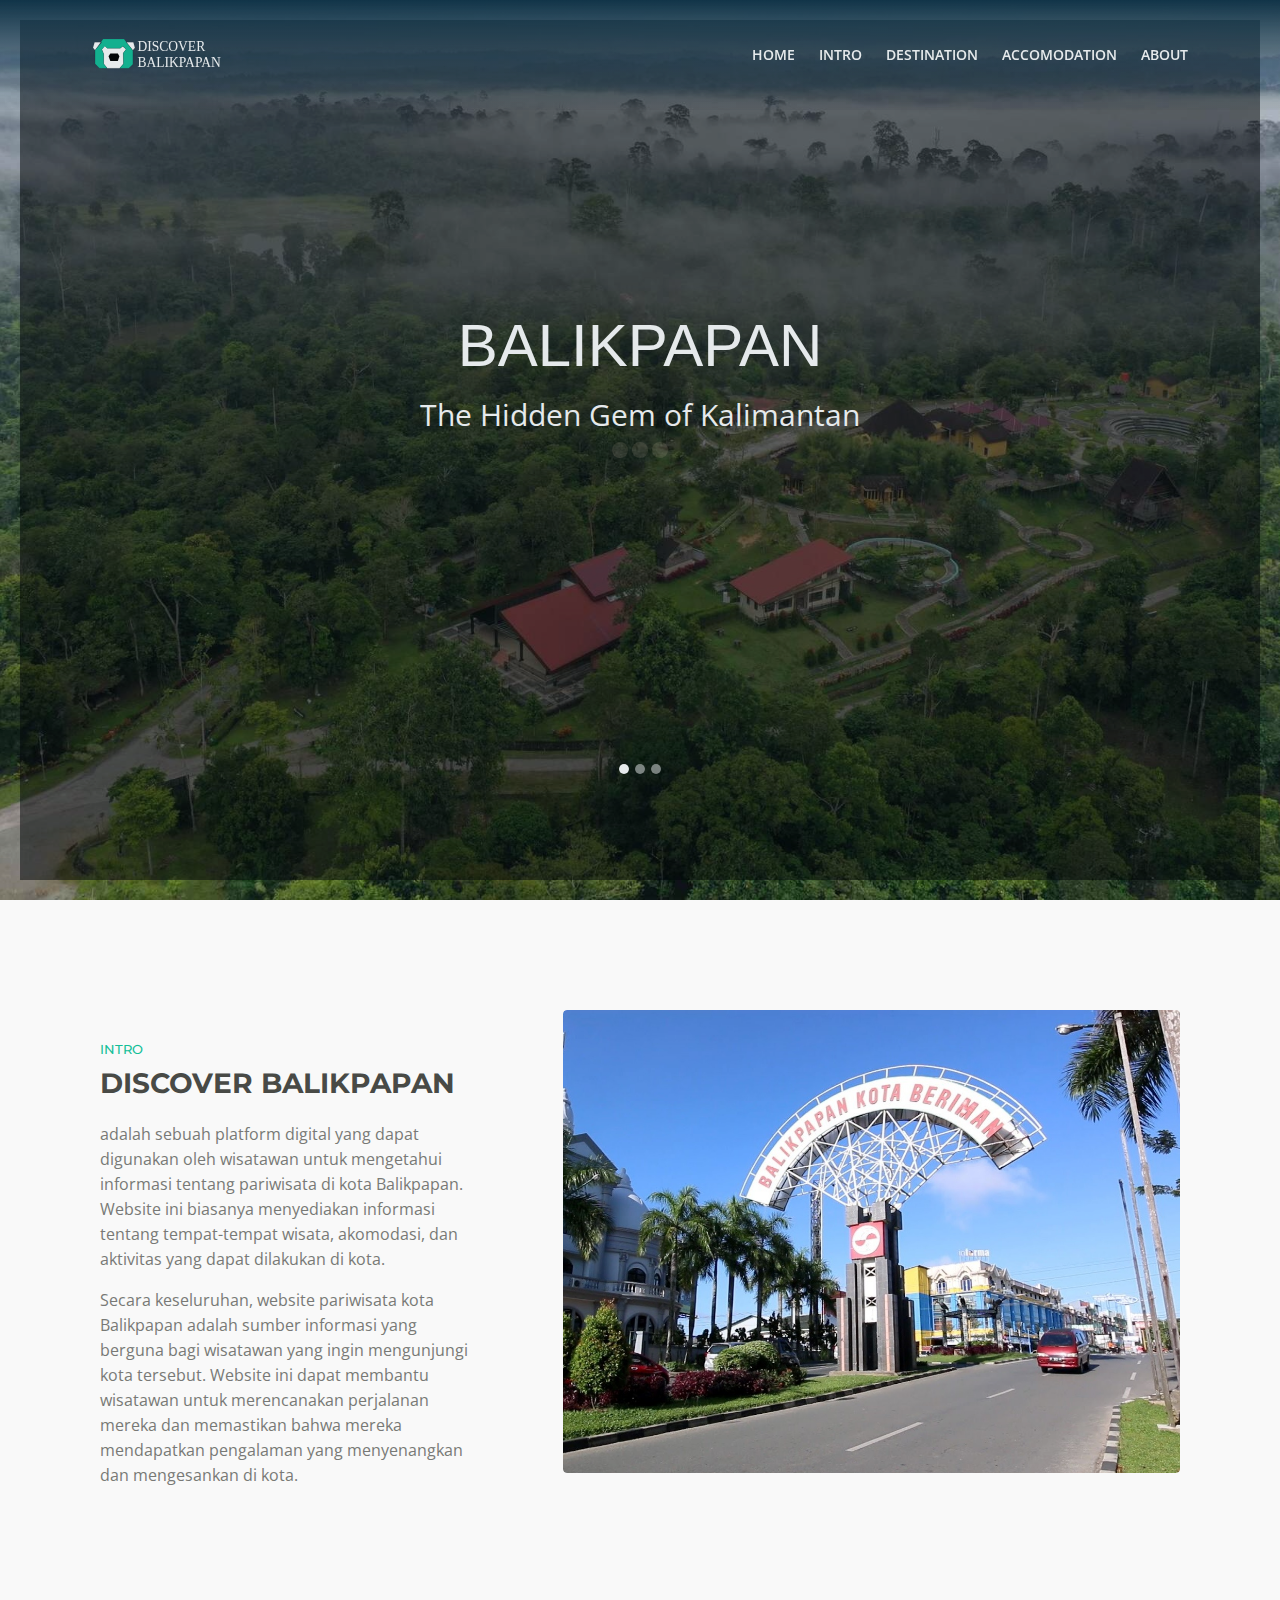
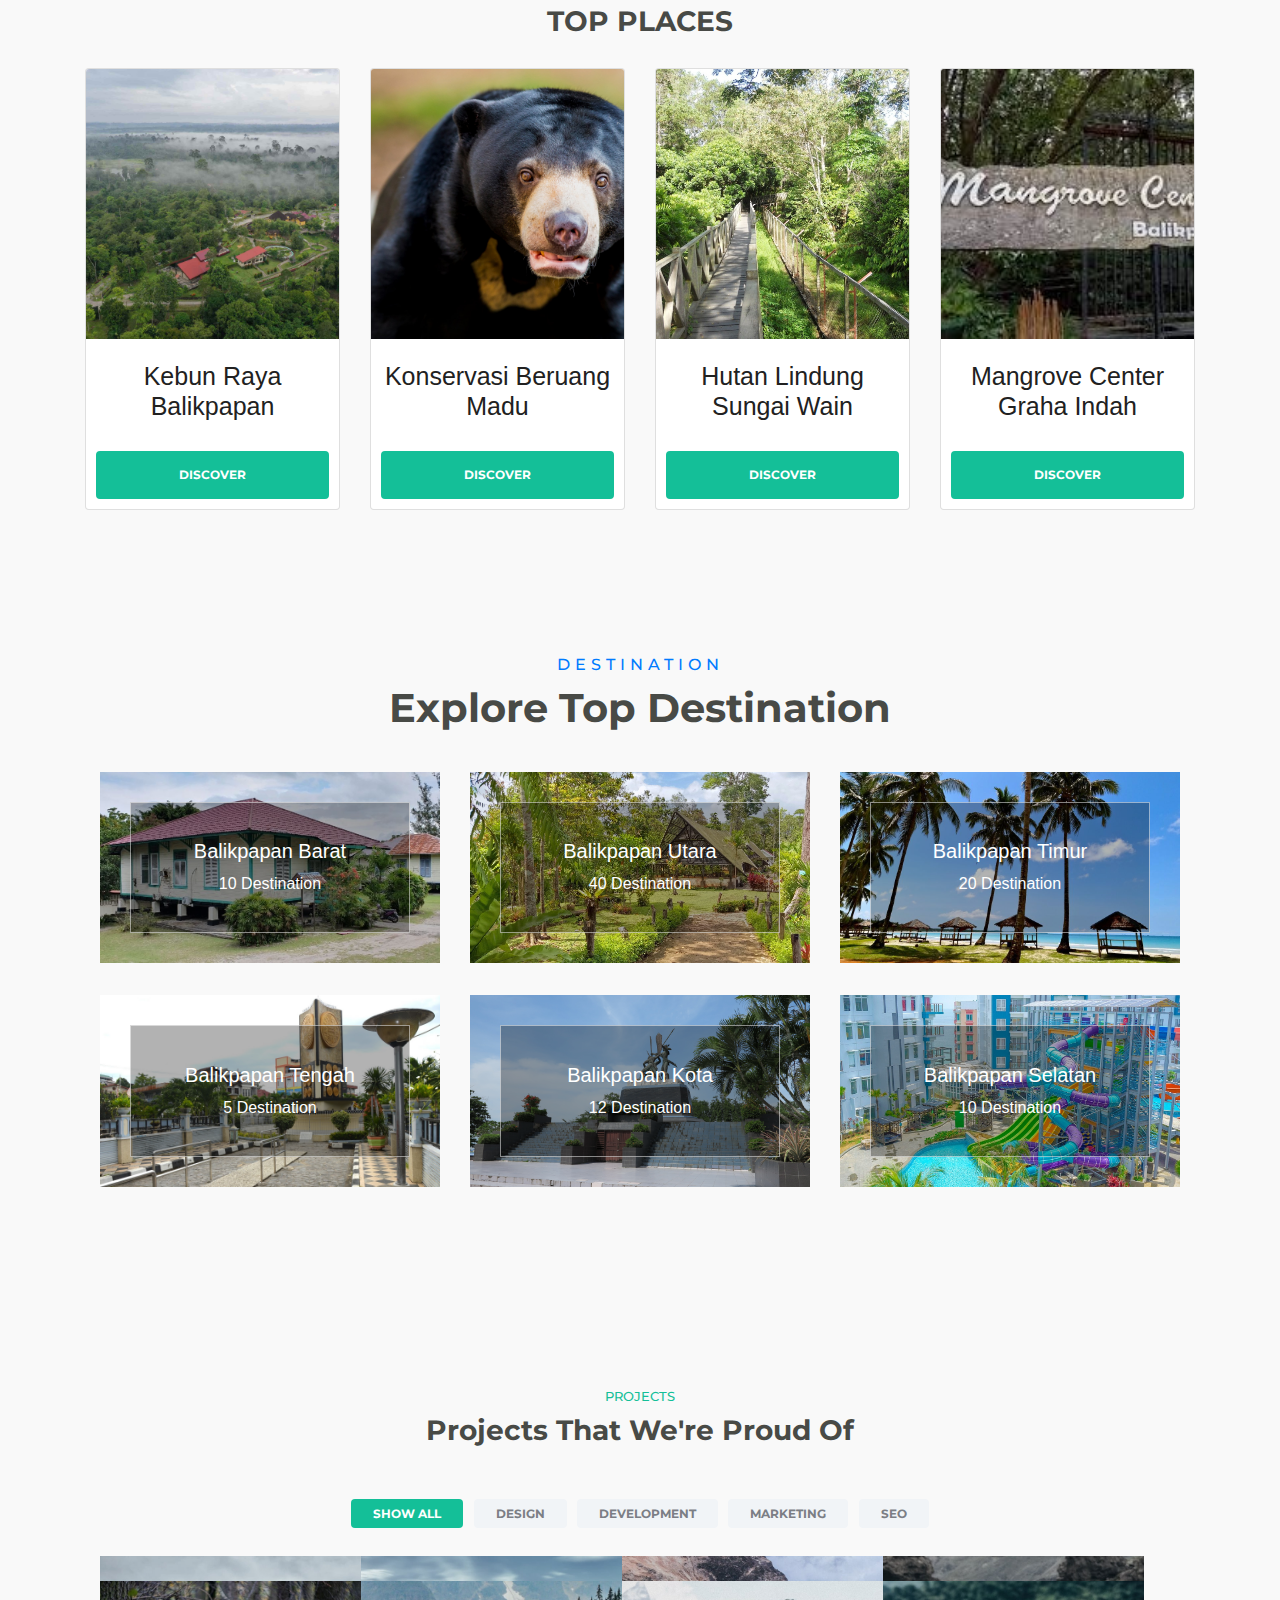
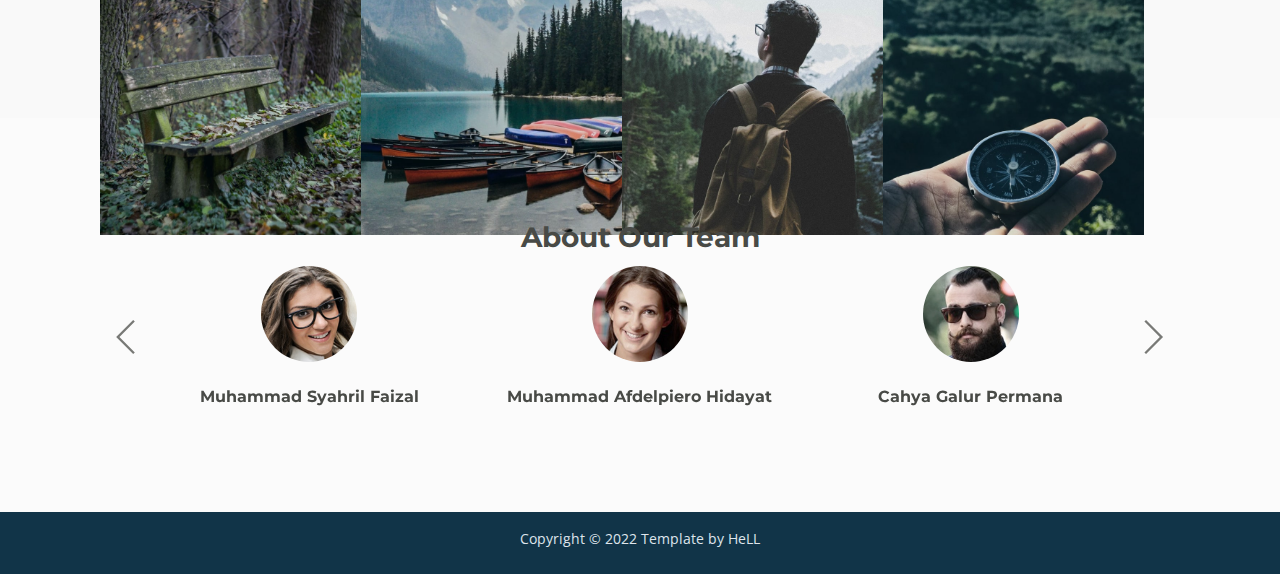
==== commit 42df118a: "Merge branch 'master' of https://github.com/galurpermana/pariwisata-main" ====
--- a/index.html
+++ b/index.html
@@ -312,191 +312,8 @@
     <!-- end of projects -->
 
 
-    <!-- Project Lightboxes -->
-    <!-- Lightbox -->
-    <div id="project-1" class="lightbox-basic zoom-anim-dialog mfp-hide">
-        <div class="row">
-            <button title="Close (Esc)" type="button" class="mfp-close x-button">×</button>
-            <div class="col-lg-8">
-                <img class="img-fluid" src="images/project-1.jpg" alt="alternative">
-            </div> <!-- end of col -->
-            <div class="col-lg-4">
-                <h3>Online Banking</h3>
-                <hr class="line-heading">
-                <h6>Strategy Development</h6>
-                <p>Need a solid foundation for your business growth plans? Aria will help you manage sales and meet your current needs</p>
-                <p>By offering the best professional services and quality products in the market. Don't hesitate and get in touch with us.</p>
-                <div class="testimonial-container">
-                    <p class="testimonial-text">Need a solid foundation for your business growth plans? Aria will help you manage sales and meet your current requirements.</p>
-                    <p class="testimonial-author">General Manager</p>
-                </div>
-                <a class="btn-solid-reg" href="#your-link">DETAILS</a> <a class="btn-outline-reg mfp-close as-button" href="#projects">BACK</a> 
-            </div> <!-- end of col -->
-        </div> <!-- end of row -->
-    </div> <!-- end of lightbox-basic -->
-    <!-- end of lightbox -->
-
-    <!-- Lightbox -->
-    <div id="project-2" class="lightbox-basic zoom-anim-dialog mfp-hide">
-        <div class="row">
-            <button title="Close (Esc)" type="button" class="mfp-close x-button">×</button>
-            <div class="col-lg-8">
-                <img class="img-fluid" src="images/project-2.jpg" alt="alternative">
-            </div> <!-- end of col -->
-            <div class="col-lg-4">
-                <h3>Classic Industry</h3>
-                <hr class="line-heading">
-                <h6>Strategy Development</h6>
-                <p>Need a solid foundation for your business growth plans? Aria will help you manage sales and meet your current needs</p>
-                <p>By offering the best professional services and quality products in the market. Don't hesitate and get in touch with us.</p>
-                <div class="testimonial-container">
-                    <p class="testimonial-text">Need a solid foundation for your business growth plans? Aria will help you manage sales and meet your current requirements.</p>
-                    <p class="testimonial-author">General Manager</p>
-                </div>
-                <a class="btn-solid-reg" href="#your-link">DETAILS</a> <a class="btn-outline-reg mfp-close as-button" href="#projects">BACK</a> 
-            </div> <!-- end of col -->
-        </div> <!-- end of row -->
-    </div> <!-- end of lightbox-basic -->
-    <!-- end of lightbox -->
-
-    <!-- Lightbox -->
-    <div id="project-3" class="lightbox-basic zoom-anim-dialog mfp-hide">
-        <div class="row">
-            <button title="Close (Esc)" type="button" class="mfp-close x-button">×</button>
-            <div class="col-lg-8">
-                <img class="img-fluid" src="images/project-3.jpg" alt="alternative">
-            </div> <!-- end of col -->
-            <div class="col-lg-4">
-                <h3>BoomBap Audio</h3>
-                <hr class="line-heading">
-                <h6>Strategy Development</h6>
-                <p>Need a solid foundation for your business growth plans? Aria will help you manage sales and meet your current needs</p>
-                <p>By offering the best professional services and quality products in the market. Don't hesitate and get in touch with us.</p>
-                <div class="testimonial-container">
-                    <p class="testimonial-text">Need a solid foundation for your business growth plans? Aria will help you manage sales and meet your current requirements.</p>
-                    <p class="testimonial-author">General Manager</p>
-                </div>
-                <a class="btn-solid-reg" href="#your-link">DETAILS</a> <a class="btn-outline-reg mfp-close as-button" href="#projects">BACK</a> 
-            </div> <!-- end of col -->
-        </div> <!-- end of row -->
-    </div> <!-- end of lightbox-basic -->
-    <!-- end of lightbox -->
-
-    <!-- Lightbox -->
-    <div id="project-4" class="lightbox-basic zoom-anim-dialog mfp-hide">
-        <div class="row">
-            <button title="Close (Esc)" type="button" class="mfp-close x-button">×</button>
-            <div class="col-lg-8">
-                <img class="img-fluid" src="images/project-4.jpg" alt="alternative">
-            </div> <!-- end of col -->
-            <div class="col-lg-4">
-                <h3>Van Moose</h3>
-                <hr class="line-heading">
-                <h6>Strategy Development</h6>
-                <p>Need a solid foundation for your business growth plans? Aria will help you manage sales and meet your current needs</p>
-                <p>By offering the best professional services and quality products in the market. Don't hesitate and get in touch with us.</p>
-                <div class="testimonial-container">
-                    <p class="testimonial-text">Need a solid foundation for your business growth plans? Aria will help you manage sales and meet your current requirements.</p>
-                    <p class="testimonial-author">General Manager</p>
-                </div>
-                <a class="btn-solid-reg" href="#your-link">DETAILS</a> <a class="btn-outline-reg mfp-close as-button" href="#projects">BACK</a> 
-            </div> <!-- end of col -->
-        </div> <!-- end of row -->
-    </div> <!-- end of lightbox-basic -->
-    <!-- end of lightbox -->
-
-    <!-- Lightbox -->
-    <div id="project-5" class="lightbox-basic zoom-anim-dialog mfp-hide">
-        <div class="row">
-            <button title="Close (Esc)" type="button" class="mfp-close x-button">×</button>
-            <div class="col-lg-8">
-                <img class="img-fluid" src="images/project-5.jpg" alt="alternative">
-            </div> <!-- end of col -->
-            <div class="col-lg-4">
-                <h3>Joy Moments</h3>
-                <hr class="line-heading">
-                <h6>Strategy Development</h6>
-                <p>Need a solid foundation for your business growth plans? Aria will help you manage sales and meet your current needs</p>
-                <p>By offering the best professional services and quality products in the market. Don't hesitate and get in touch with us.</p>
-                <div class="testimonial-container">
-                    <p class="testimonial-text">Need a solid foundation for your business growth plans? Aria will help you manage sales and meet your current requirements.</p>
-                    <p class="testimonial-author">General Manager</p>
-                </div>
-                <a class="btn-solid-reg" href="#your-link">DETAILS</a> <a class="btn-outline-reg mfp-close as-button" href="#projects">BACK</a> 
-            </div> <!-- end of col -->
-        </div> <!-- end of row -->
-    </div> <!-- end of lightbox-basic -->
-    <!-- end of lightbox -->
-
-    <!-- Lightbox -->
-    <div id="project-6" class="lightbox-basic zoom-anim-dialog mfp-hide">
-        <div class="row">
-            <button title="Close (Esc)" type="button" class="mfp-close x-button">×</button>
-            <div class="col-lg-8">
-                <img class="img-fluid" src="images/project-6.jpg" alt="alternative">
-            </div> <!-- end of col -->
-            <div class="col-lg-4">
-                <h3>Spark Events</h3>
-                <hr class="line-heading">
-                <h6>Strategy Development</h6>
-                <p>Need a solid foundation for your business growth plans? Aria will help you manage sales and meet your current needs</p>
-                <p>By offering the best professional services and quality products in the market. Don't hesitate and get in touch with us.</p>
-                <div class="testimonial-container">
-                    <p class="testimonial-text">Need a solid foundation for your business growth plans? Aria will help you manage sales and meet your current requirements.</p>
-                    <p class="testimonial-author">General Manager</p>
-                </div>
-                <a class="btn-solid-reg" href="#your-link">DETAILS</a> <a class="btn-outline-reg mfp-close as-button" href="#projects">BACK</a> 
-            </div> <!-- end of col -->
-        </div> <!-- end of row -->
-    </div> <!-- end of lightbox-basic -->
-    <!-- end of lightbox -->
-
-    <!-- Lightbox -->
-    <div id="project-7" class="lightbox-basic zoom-anim-dialog mfp-hide">
-        <div class="row">
-            <button title="Close (Esc)" type="button" class="mfp-close x-button">×</button>
-            <div class="col-lg-8">
-                <img class="img-fluid" src="images/project-7.jpg" alt="alternative">
-            </div> <!-- end of col -->
-            <div class="col-lg-4">
-                <h3>Casual Wear</h3>
-                <hr class="line-heading">
-                <h6>Strategy Development</h6>
-                <p>Need a solid foundation for your business growth plans? Aria will help you manage sales and meet your current needs</p>
-                <p>By offering the best professional services and quality products in the market. Don't hesitate and get in touch with us.</p>
-                <div class="testimonial-container">
-                    <p class="testimonial-text">Need a solid foundation for your business growth plans? Aria will help you manage sales and meet your current requirements.</p>
-                    <p class="testimonial-author">General Manager</p>
-                </div>
-                <a class="btn-solid-reg" href="#your-link">DETAILS</a> <a class="btn-outline-reg mfp-close as-button" href="#projects">BACK</a> 
-            </div> <!-- end of col -->
-        </div> <!-- end of row -->
-    </div> <!-- end of lightbox-basic -->
-    <!-- end of lightbox -->
-
-    <!-- Lightbox -->
-    <div id="project-8" class="lightbox-basic zoom-anim-dialog mfp-hide">
-        <div class="row">
-            <button title="Close (Esc)" type="button" class="mfp-close x-button">×</button>
-            <div class="col-lg-8">
-                <img class="img-fluid" src="images/project-8.jpg" alt="alternative">
-            </div> <!-- end of col -->
-            <div class="col-lg-4">
-                <h3>Zazoo Apps</h3>
-                <hr class="line-heading">
-                <h6>Strategy Development</h6>
-                <p>Need a solid foundation for your business growth plans? Aria will help you manage sales and meet your current needs</p>
-                <p>By offering the best professional services and quality products in the market. Don't hesitate and get in touch with us.</p>
-                <div class="testimonial-container">
-                    <p class="testimonial-text">Need a solid foundation for your business growth plans? Aria will help you manage sales and meet your current requirements.</p>
-                    <p class="testimonial-author">General Manager</p>
-                </div>
-                <a class="btn-solid-reg" href="#your-link">DETAILS</a> <a class="btn-outline-reg mfp-close as-button" href="#projects">BACK</a> 
-            </div> <!-- end of col -->
-        </div> <!-- end of row -->
-    </div> <!-- end of lightbox-basic -->
-    <!-- end of lightbox -->
-    <!-- end of project lightboxes -->
+
+
 
 
 
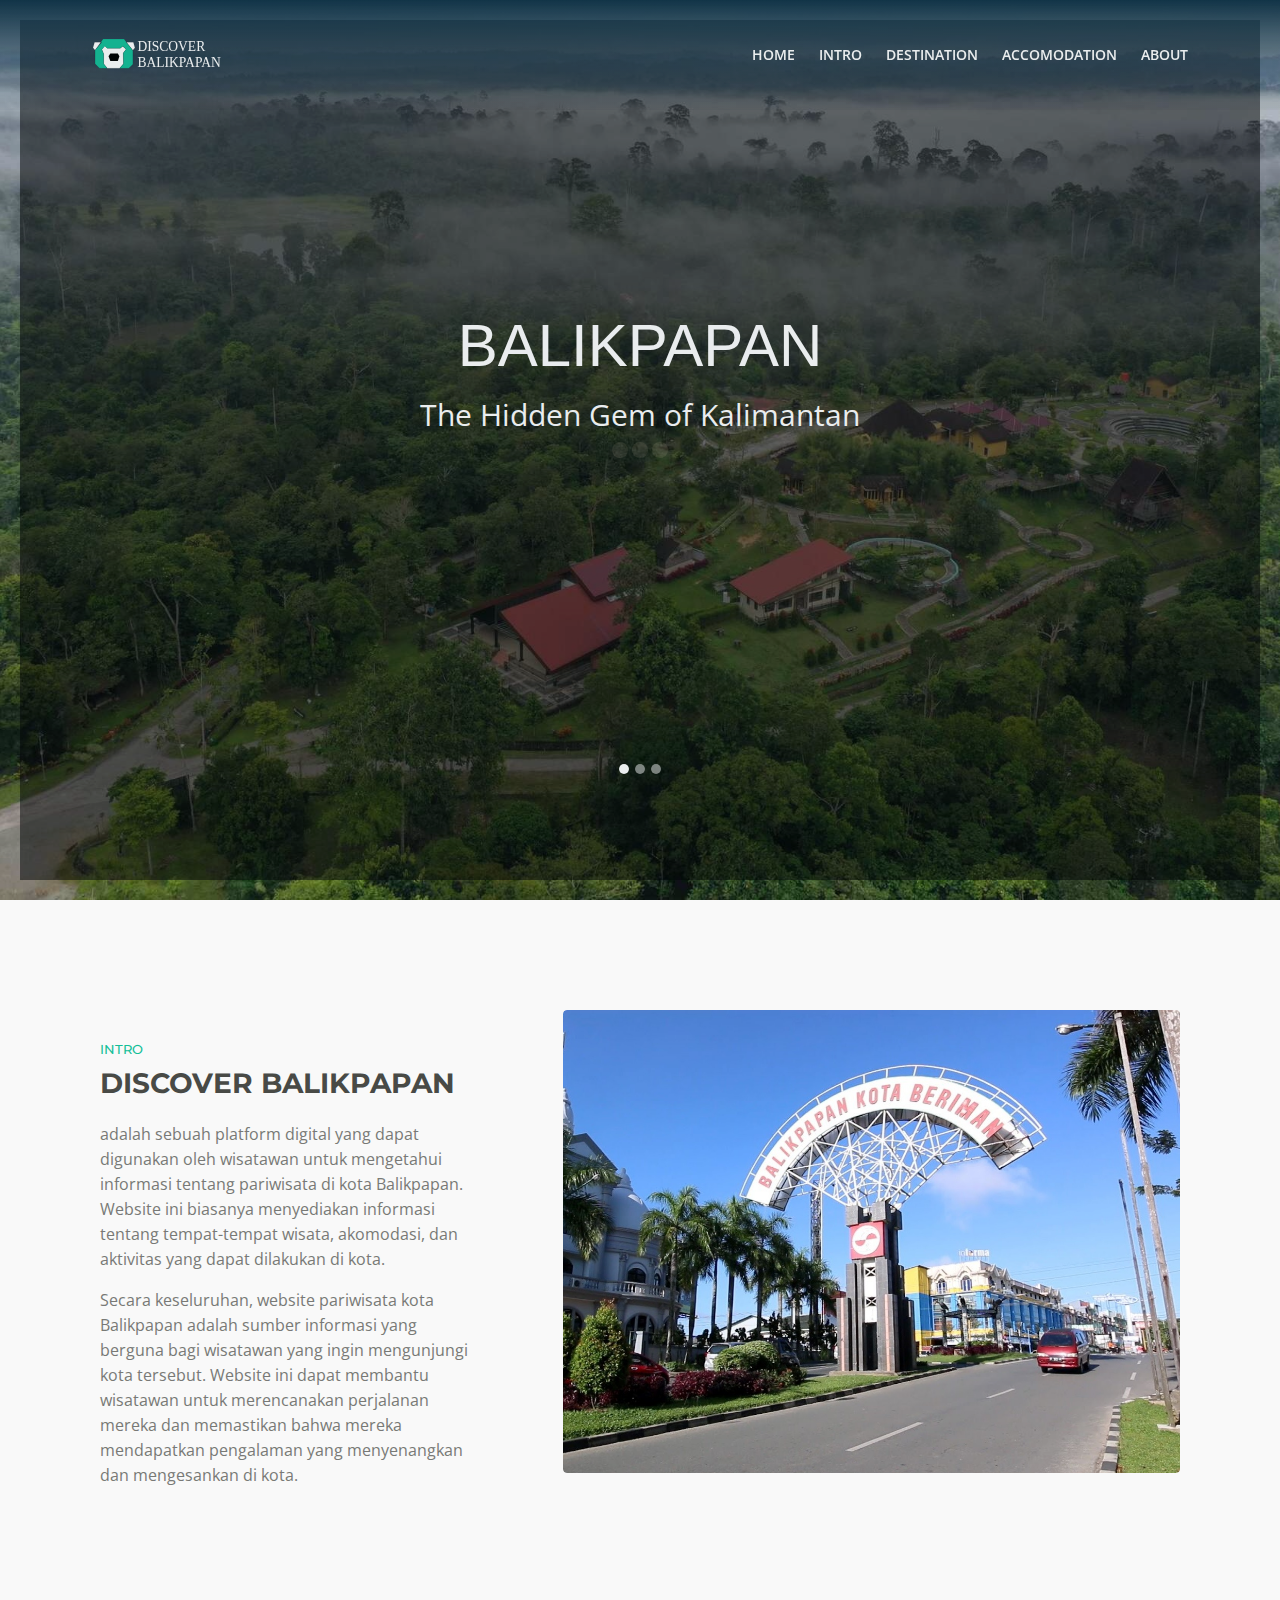
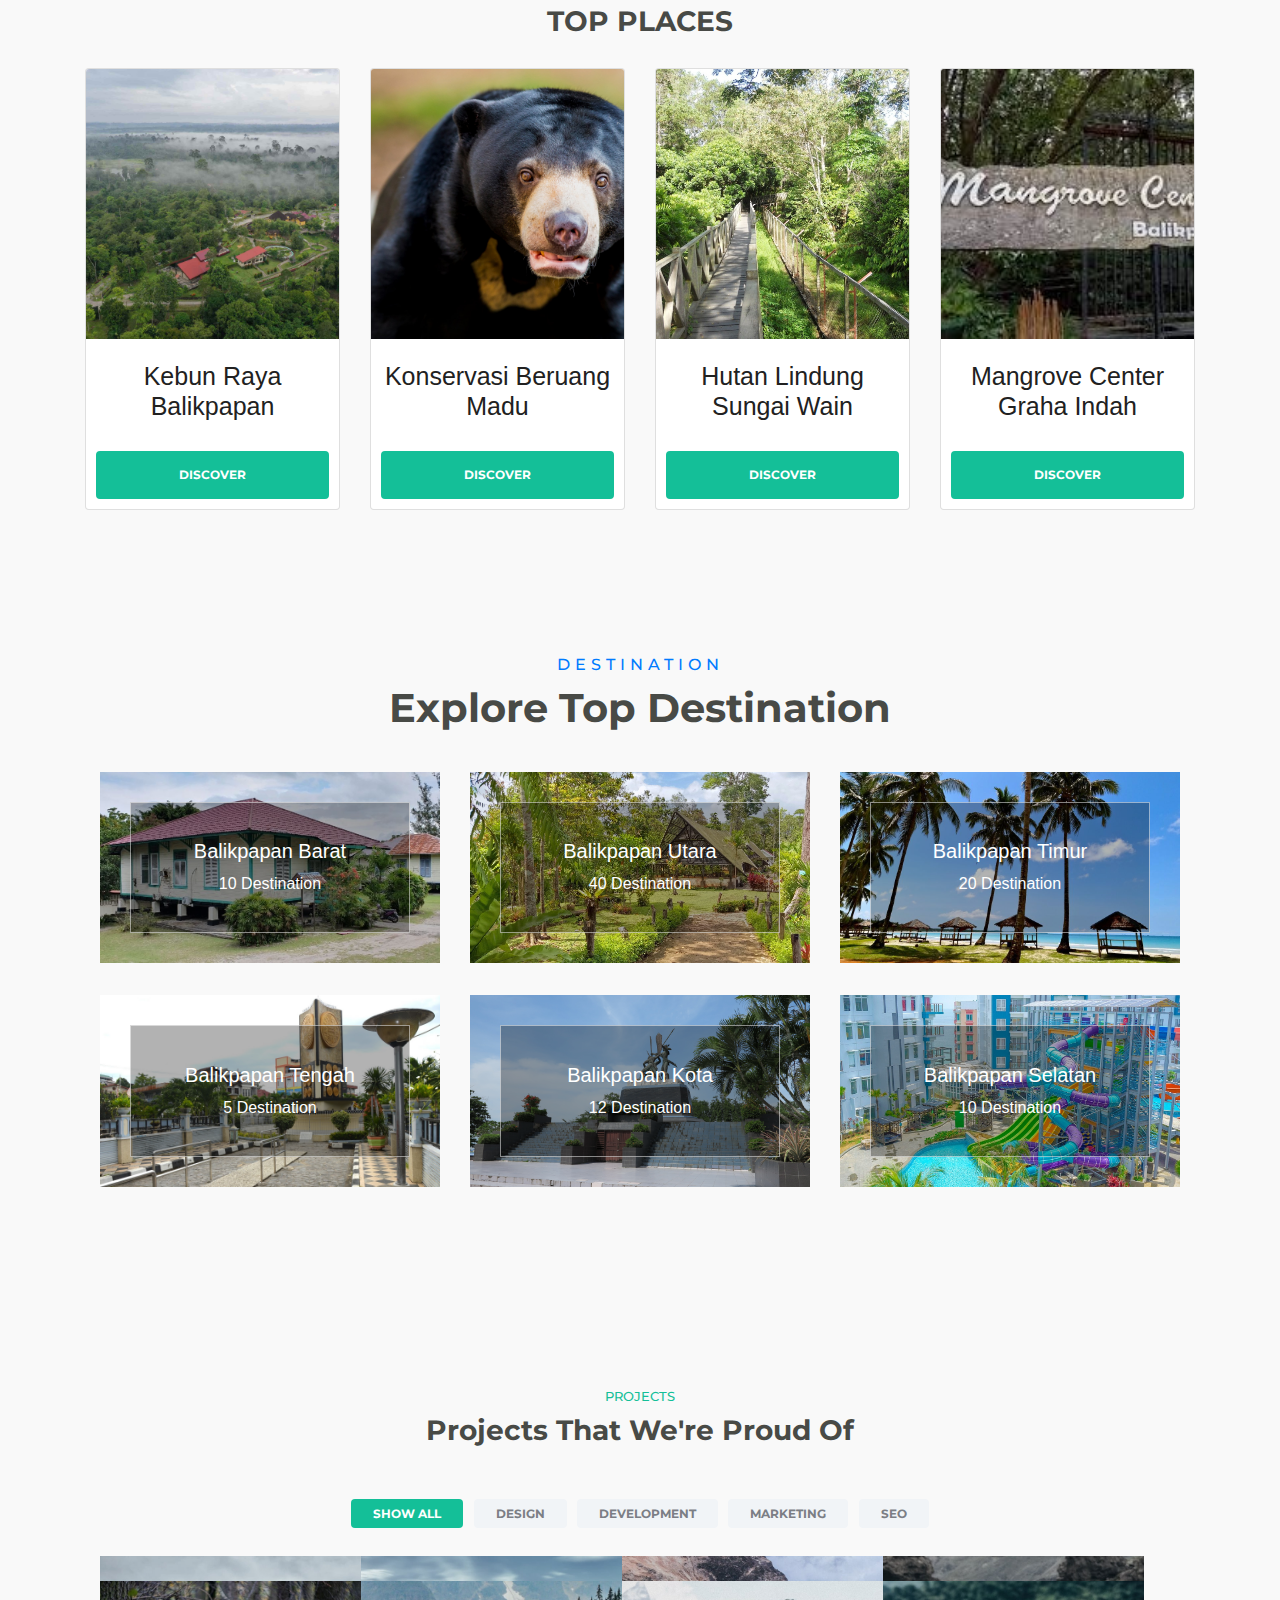
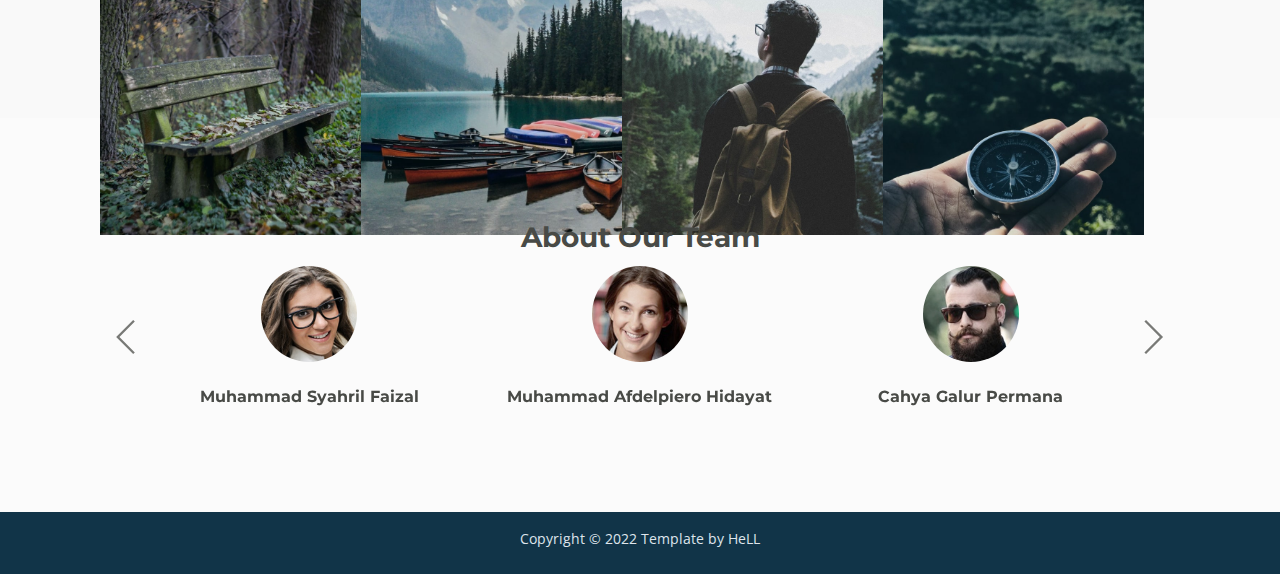
==== commit 6b8c69bb: "p" ====
--- a/index.html
+++ b/index.html
@@ -311,6 +311,167 @@
     </div> <!-- end of filter -->
     <!-- end of projects -->
 
+<!-- Lightbox -->
+<div id="project-2" class="lightbox-basic zoom-anim-dialog mfp-hide">
+    <div class="row">
+        <button title="Close (Esc)" type="button" class="mfp-close x-button">×</button>
+        <div class="col-lg-8">
+            <img class="img-fluid" src="images/project-2.jpg" alt="alternative">
+        </div> <!-- end of col -->
+        <div class="col-lg-4">
+            <h3>Classic Industry</h3>
+            <hr class="line-heading">
+            <h6>Strategy Development</h6>
+            <p>Need a solid foundation for your business growth plans? Aria will help you manage sales and meet your current needs</p>
+            <p>By offering the best professional services and quality products in the market. Don't hesitate and get in touch with us.</p>
+            <div class="testimonial-container">
+                <p class="testimonial-text">Need a solid foundation for your business growth plans? Aria will help you manage sales and meet your current requirements.</p>
+                <p class="testimonial-author">General Manager</p>
+            </div>
+            <a class="btn-solid-reg" href="#your-link">DETAILS</a> <a class="btn-outline-reg mfp-close as-button" href="#projects">BACK</a> 
+        </div> <!-- end of col -->
+    </div> <!-- end of row -->
+</div> <!-- end of lightbox-basic -->
+<!-- end of lightbox -->
+
+<!-- Lightbox -->
+<div id="project-3" class="lightbox-basic zoom-anim-dialog mfp-hide">
+    <div class="row">
+        <button title="Close (Esc)" type="button" class="mfp-close x-button">×</button>
+        <div class="col-lg-8">
+            <img class="img-fluid" src="images/project-3.jpg" alt="alternative">
+        </div> <!-- end of col -->
+        <div class="col-lg-4">
+            <h3>BoomBap Audio</h3>
+            <hr class="line-heading">
+            <h6>Strategy Development</h6>
+            <p>Need a solid foundation for your business growth plans? Aria will help you manage sales and meet your current needs</p>
+            <p>By offering the best professional services and quality products in the market. Don't hesitate and get in touch with us.</p>
+            <div class="testimonial-container">
+                <p class="testimonial-text">Need a solid foundation for your business growth plans? Aria will help you manage sales and meet your current requirements.</p>
+                <p class="testimonial-author">General Manager</p>
+            </div>
+            <a class="btn-solid-reg" href="#your-link">DETAILS</a> <a class="btn-outline-reg mfp-close as-button" href="#projects">BACK</a> 
+        </div> <!-- end of col -->
+    </div> <!-- end of row -->
+</div> <!-- end of lightbox-basic -->
+<!-- end of lightbox -->
+
+<!-- Lightbox -->
+<div id="project-4" class="lightbox-basic zoom-anim-dialog mfp-hide">
+    <div class="row">
+        <button title="Close (Esc)" type="button" class="mfp-close x-button">×</button>
+        <div class="col-lg-8">
+            <img class="img-fluid" src="images/project-4.jpg" alt="alternative">
+        </div> <!-- end of col -->
+        <div class="col-lg-4">
+            <h3>Van Moose</h3>
+            <hr class="line-heading">
+            <h6>Strategy Development</h6>
+            <p>Need a solid foundation for your business growth plans? Aria will help you manage sales and meet your current needs</p>
+            <p>By offering the best professional services and quality products in the market. Don't hesitate and get in touch with us.</p>
+            <div class="testimonial-container">
+                <p class="testimonial-text">Need a solid foundation for your business growth plans? Aria will help you manage sales and meet your current requirements.</p>
+                <p class="testimonial-author">General Manager</p>
+            </div>
+            <a class="btn-solid-reg" href="#your-link">DETAILS</a> <a class="btn-outline-reg mfp-close as-button" href="#projects">BACK</a> 
+        </div> <!-- end of col -->
+    </div> <!-- end of row -->
+</div> <!-- end of lightbox-basic -->
+<!-- end of lightbox -->
+
+<!-- Lightbox -->
+<div id="project-5" class="lightbox-basic zoom-anim-dialog mfp-hide">
+    <div class="row">
+        <button title="Close (Esc)" type="button" class="mfp-close x-button">×</button>
+        <div class="col-lg-8">
+            <img class="img-fluid" src="images/project-5.jpg" alt="alternative">
+        </div> <!-- end of col -->
+        <div class="col-lg-4">
+            <h3>Joy Moments</h3>
+            <hr class="line-heading">
+            <h6>Strategy Development</h6>
+            <p>Need a solid foundation for your business growth plans? Aria will help you manage sales and meet your current needs</p>
+            <p>By offering the best professional services and quality products in the market. Don't hesitate and get in touch with us.</p>
+            <div class="testimonial-container">
+                <p class="testimonial-text">Need a solid foundation for your business growth plans? Aria will help you manage sales and meet your current requirements.</p>
+                <p class="testimonial-author">General Manager</p>
+            </div>
+            <a class="btn-solid-reg" href="#your-link">DETAILS</a> <a class="btn-outline-reg mfp-close as-button" href="#projects">BACK</a> 
+        </div> <!-- end of col -->
+    </div> <!-- end of row -->
+</div> <!-- end of lightbox-basic -->
+<!-- end of lightbox -->
+
+<!-- Lightbox -->
+<div id="project-6" class="lightbox-basic zoom-anim-dialog mfp-hide">
+    <div class="row">
+        <button title="Close (Esc)" type="button" class="mfp-close x-button">×</button>
+        <div class="col-lg-8">
+            <img class="img-fluid" src="images/project-6.jpg" alt="alternative">
+        </div> <!-- end of col -->
+        <div class="col-lg-4">
+            <h3>Spark Events</h3>
+            <hr class="line-heading">
+            <h6>Strategy Development</h6>
+            <p>Need a solid foundation for your business growth plans? Aria will help you manage sales and meet your current needs</p>
+            <p>By offering the best professional services and quality products in the market. Don't hesitate and get in touch with us.</p>
+            <div class="testimonial-container">
+                <p class="testimonial-text">Need a solid foundation for your business growth plans? Aria will help you manage sales and meet your current requirements.</p>
+                <p class="testimonial-author">General Manager</p>
+            </div>
+            <a class="btn-solid-reg" href="#your-link">DETAILS</a> <a class="btn-outline-reg mfp-close as-button" href="#projects">BACK</a> 
+        </div> <!-- end of col -->
+    </div> <!-- end of row -->
+</div> <!-- end of lightbox-basic -->
+<!-- end of lightbox -->
+
+<!-- Lightbox -->
+<div id="project-7" class="lightbox-basic zoom-anim-dialog mfp-hide">
+    <div class="row">
+        <button title="Close (Esc)" type="button" class="mfp-close x-button">×</button>
+        <div class="col-lg-8">
+            <img class="img-fluid" src="images/project-7.jpg" alt="alternative">
+        </div> <!-- end of col -->
+        <div class="col-lg-4">
+            <h3>Casual Wear</h3>
+            <hr class="line-heading">
+            <h6>Strategy Development</h6>
+            <p>Need a solid foundation for your business growth plans? Aria will help you manage sales and meet your current needs</p>
+            <p>By offering the best professional services and quality products in the market. Don't hesitate and get in touch with us.</p>
+            <div class="testimonial-container">
+                <p class="testimonial-text">Need a solid foundation for your business growth plans? Aria will help you manage sales and meet your current requirements.</p>
+                <p class="testimonial-author">General Manager</p>
+            </div>
+            <a class="btn-solid-reg" href="#your-link">DETAILS</a> <a class="btn-outline-reg mfp-close as-button" href="#projects">BACK</a> 
+        </div> <!-- end of col -->
+    </div> <!-- end of row -->
+</div> <!-- end of lightbox-basic -->
+<!-- end of lightbox -->
+
+<!-- Lightbox -->
+<div id="project-8" class="lightbox-basic zoom-anim-dialog mfp-hide">
+    <div class="row">
+        <button title="Close (Esc)" type="button" class="mfp-close x-button">×</button>
+        <div class="col-lg-8">
+            <img class="img-fluid" src="images/project-8.jpg" alt="alternative">
+        </div> <!-- end of col -->
+        <div class="col-lg-4">
+            <h3>Zazoo Apps</h3>
+            <hr class="line-heading">
+            <h6>Strategy Development</h6>
+            <p>Need a solid foundation for your business growth plans? Aria will help you manage sales and meet your current needs</p>
+            <p>By offering the best professional services and quality products in the market. Don't hesitate and get in touch with us.</p>
+            <div class="testimonial-container">
+                <p class="testimonial-text">Need a solid foundation for your business growth plans? Aria will help you manage sales and meet your current requirements.</p>
+                <p class="testimonial-author">General Manager</p>
+            </div>
+            <a class="btn-solid-reg" href="#your-link">DETAILS</a> <a class="btn-outline-reg mfp-close as-button" href="#projects">BACK</a> 
+        </div> <!-- end of col -->
+    </div> <!-- end of row -->
+</div> <!-- end of lightbox-basic -->
+<!-- end of lightbox -->
+<!-- end of project lightboxes -->
 
 
 
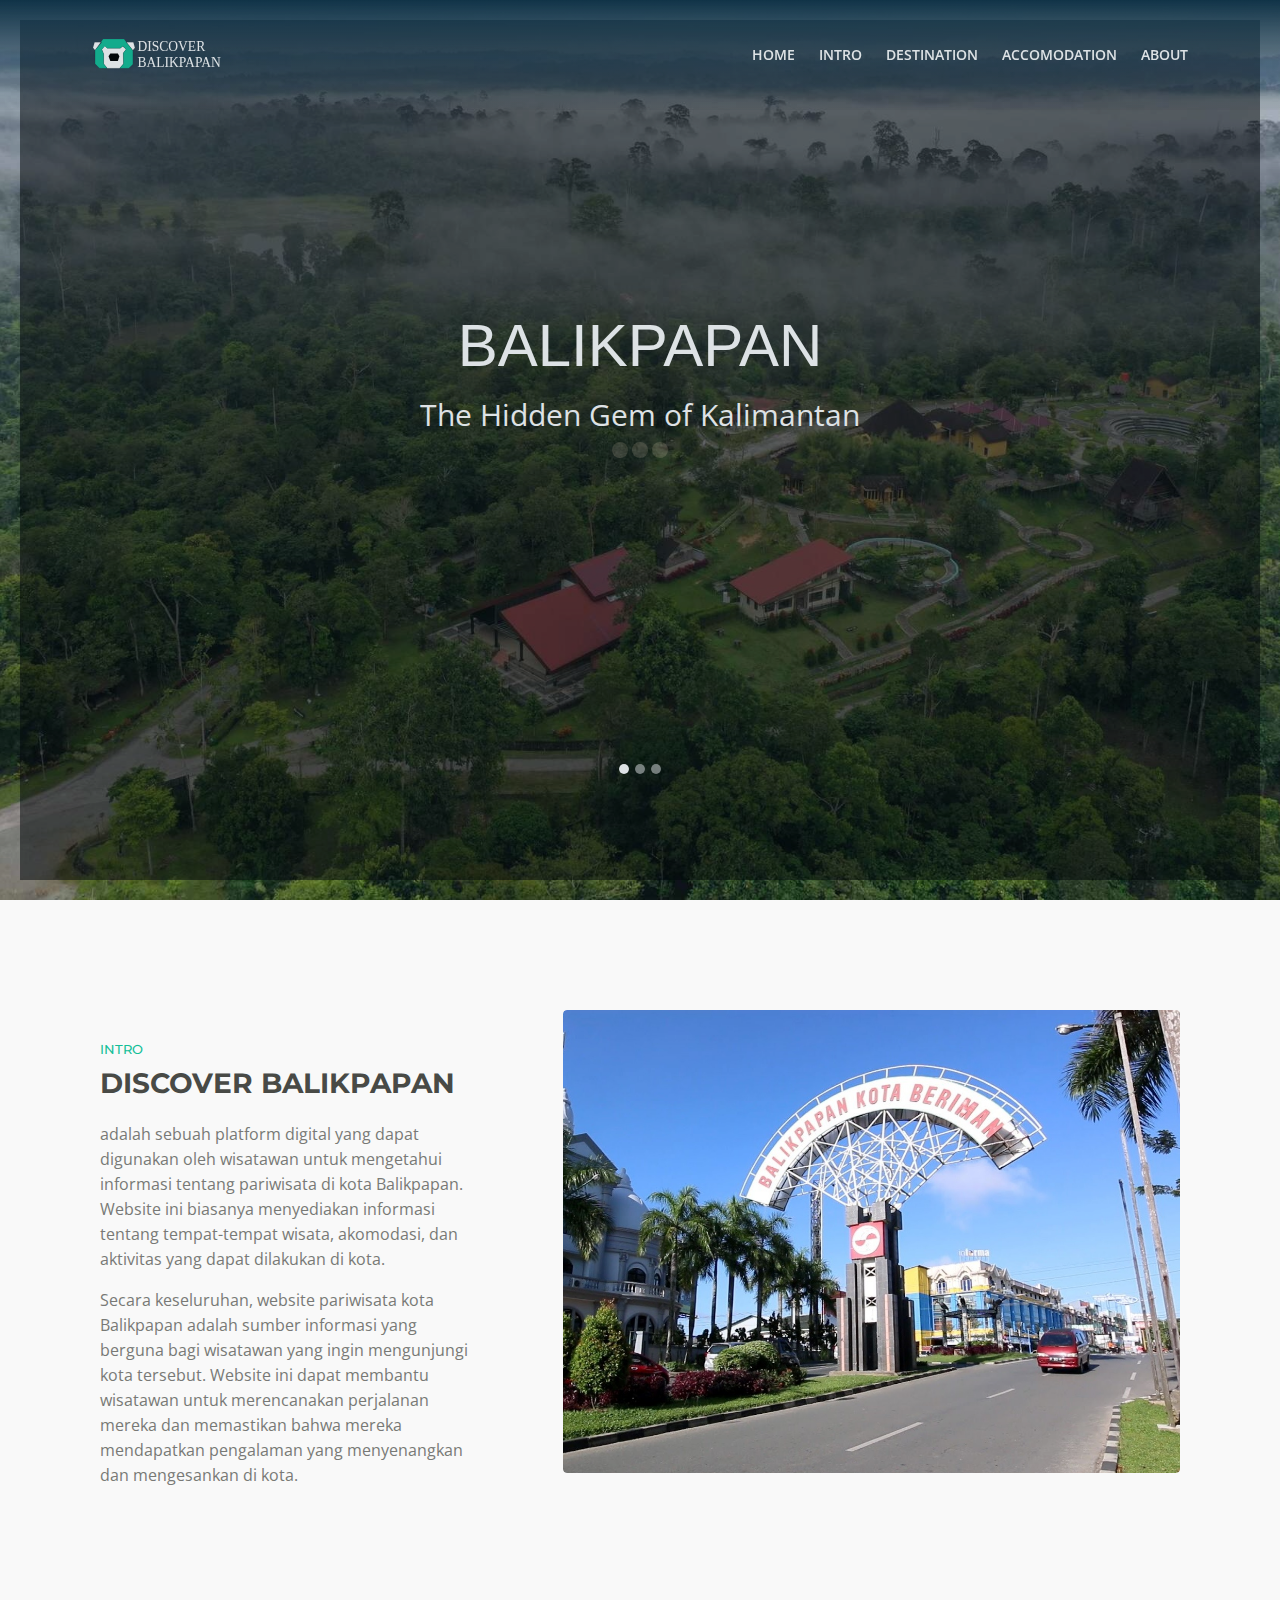
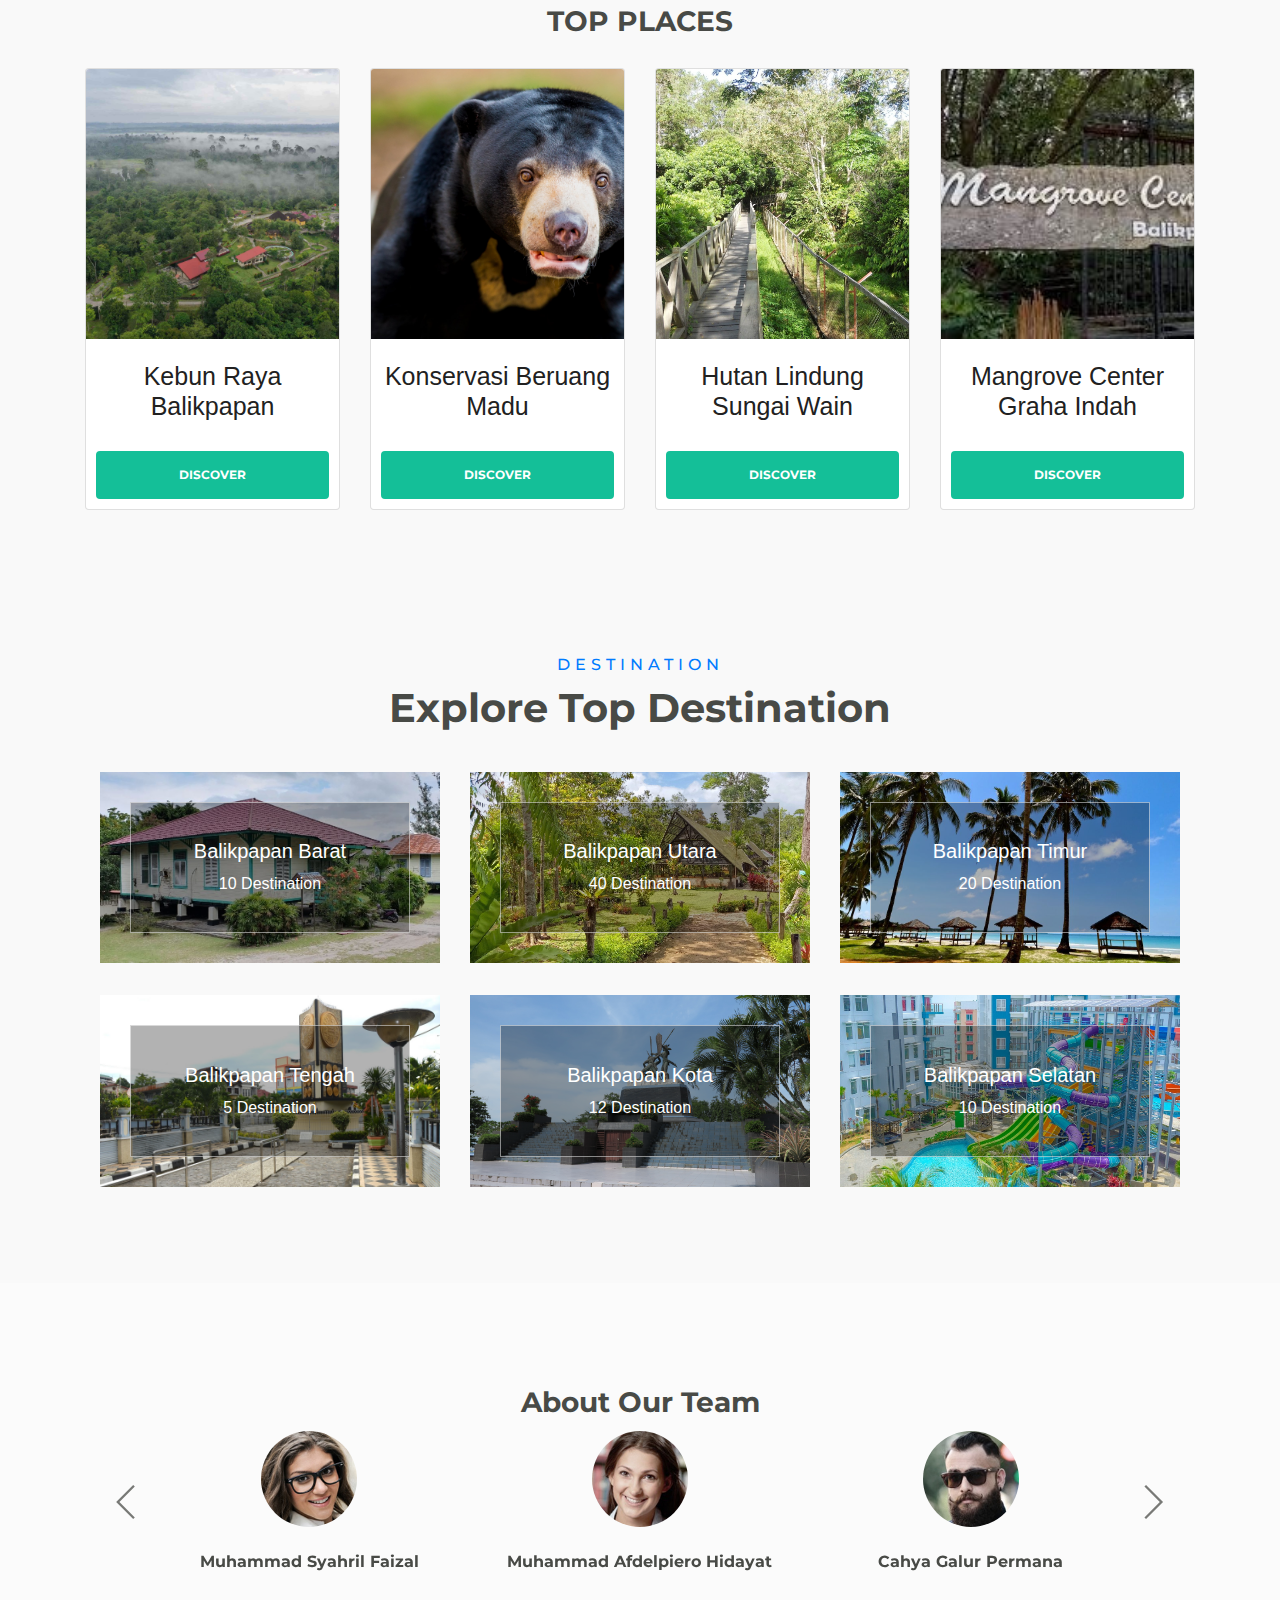
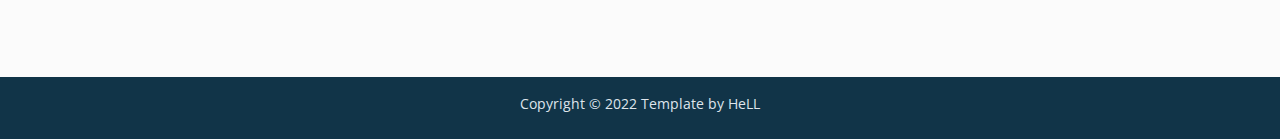
==== commit 942730db: "p" ====
--- a/index.html
+++ b/index.html
@@ -256,227 +256,6 @@
         </div>
     </div>
     <!-- Destination Start -->
-
-
-        <!-- Projects -->
-	<div id="projects" class="filter">
-		<div class="container">
-            <div class="row">
-                <div class="col-lg-12">
-                    <div class="section-title">PROJECTS</div>
-                    <h2>Projects That We're Proud Of</h2>
-                </div> <!-- end of col -->
-            </div> <!-- end of row -->
-            <div class="row">
-                <div class="col-xl-12">
-                    <!-- Filter -->
-                    <div class="button-group filters-button-group">
-                        <a class="button is-checked" data-filter="*"><span>SHOW ALL</span></a>
-                        <a class="button" data-filter=".design"><span>DESIGN</span></a>
-                        <a class="button" data-filter=".development"><span>DEVELOPMENT</span></a>
-                        <a class="button" data-filter=".marketing"><span>MARKETING</span></a>
-                        <a class="button" data-filter=".seo"><span>SEO</span></a>
-                    </div> <!-- end of button group -->
-                    <div class="grid">
-                        <div class="element-item development">
-                            <a class="popup-with-move-anim" href="#project-1"><div class="element-item-overlay"><span>Online Banking</span></div><img src="images/project-1.jpg" alt="alternative"></a>
-                        </div>
-                        <div class="element-item development">
-                            <a class="popup-with-move-anim" href="#project-2"><div class="element-item-overlay"><span>Classic Industry</span></div><img src="images/project-2.jpg" alt="alternative"></a>
-                        </div>
-                        <div class="element-item design development marketing">
-                            <a class="popup-with-move-anim" href="#project-3"><div class="element-item-overlay"><span>BoomBap Audio</span></div><img src="images/project-3.jpg" alt="alternative"></a>
-                        </div>
-                        <div class="element-item design development marketing">
-                            <a class="popup-with-move-anim" href="#project-4"><div class="element-item-overlay"><span>Van Moose</span></div><img src="images/project-4.jpg" alt="alternative"></a>
-                        </div>
-                        <div class="element-item design development marketing seo">
-                            <a class="popup-with-move-anim" href="#project-5"><div class="element-item-overlay"><span>Joy Moments</span></div><img src="images/project-5.jpg" alt="alternative"></a>
-                        </div>
-                        <div class="element-item design marketing seo">
-                            <a class="popup-with-move-anim" href="#project-6"><div class="element-item-overlay"><span>Spark Events</span></div><img src="images/project-6.jpg" alt="alternative"></a>
-                        </div>
-                        <div class="element-item design marketing">
-                            <a class="popup-with-move-anim" href="#project-7"><div class="element-item-overlay"><span>Casual Wear</span></div><img src="images/project-7.jpg" alt="alternative"></a>
-                        </div>
-                        <div class="element-item design marketing">
-                            <a class="popup-with-move-anim" href="#project-8"><div class="element-item-overlay"><span>Zazoo Apps</span></div><img src="images/project-8.jpg" alt="alternative"></a>
-                        </div>
-                    </div> <!-- end of grid -->
-                    <!-- end of filter -->
-                    
-                </div> <!-- end of col -->
-            </div> <!-- end of row -->
-		</div> <!-- end of container -->
-    </div> <!-- end of filter -->
-    <!-- end of projects -->
-
-<!-- Lightbox -->
-<div id="project-2" class="lightbox-basic zoom-anim-dialog mfp-hide">
-    <div class="row">
-        <button title="Close (Esc)" type="button" class="mfp-close x-button">×</button>
-        <div class="col-lg-8">
-            <img class="img-fluid" src="images/project-2.jpg" alt="alternative">
-        </div> <!-- end of col -->
-        <div class="col-lg-4">
-            <h3>Classic Industry</h3>
-            <hr class="line-heading">
-            <h6>Strategy Development</h6>
-            <p>Need a solid foundation for your business growth plans? Aria will help you manage sales and meet your current needs</p>
-            <p>By offering the best professional services and quality products in the market. Don't hesitate and get in touch with us.</p>
-            <div class="testimonial-container">
-                <p class="testimonial-text">Need a solid foundation for your business growth plans? Aria will help you manage sales and meet your current requirements.</p>
-                <p class="testimonial-author">General Manager</p>
-            </div>
-            <a class="btn-solid-reg" href="#your-link">DETAILS</a> <a class="btn-outline-reg mfp-close as-button" href="#projects">BACK</a> 
-        </div> <!-- end of col -->
-    </div> <!-- end of row -->
-</div> <!-- end of lightbox-basic -->
-<!-- end of lightbox -->
-
-<!-- Lightbox -->
-<div id="project-3" class="lightbox-basic zoom-anim-dialog mfp-hide">
-    <div class="row">
-        <button title="Close (Esc)" type="button" class="mfp-close x-button">×</button>
-        <div class="col-lg-8">
-            <img class="img-fluid" src="images/project-3.jpg" alt="alternative">
-        </div> <!-- end of col -->
-        <div class="col-lg-4">
-            <h3>BoomBap Audio</h3>
-            <hr class="line-heading">
-            <h6>Strategy Development</h6>
-            <p>Need a solid foundation for your business growth plans? Aria will help you manage sales and meet your current needs</p>
-            <p>By offering the best professional services and quality products in the market. Don't hesitate and get in touch with us.</p>
-            <div class="testimonial-container">
-                <p class="testimonial-text">Need a solid foundation for your business growth plans? Aria will help you manage sales and meet your current requirements.</p>
-                <p class="testimonial-author">General Manager</p>
-            </div>
-            <a class="btn-solid-reg" href="#your-link">DETAILS</a> <a class="btn-outline-reg mfp-close as-button" href="#projects">BACK</a> 
-        </div> <!-- end of col -->
-    </div> <!-- end of row -->
-</div> <!-- end of lightbox-basic -->
-<!-- end of lightbox -->
-
-<!-- Lightbox -->
-<div id="project-4" class="lightbox-basic zoom-anim-dialog mfp-hide">
-    <div class="row">
-        <button title="Close (Esc)" type="button" class="mfp-close x-button">×</button>
-        <div class="col-lg-8">
-            <img class="img-fluid" src="images/project-4.jpg" alt="alternative">
-        </div> <!-- end of col -->
-        <div class="col-lg-4">
-            <h3>Van Moose</h3>
-            <hr class="line-heading">
-            <h6>Strategy Development</h6>
-            <p>Need a solid foundation for your business growth plans? Aria will help you manage sales and meet your current needs</p>
-            <p>By offering the best professional services and quality products in the market. Don't hesitate and get in touch with us.</p>
-            <div class="testimonial-container">
-                <p class="testimonial-text">Need a solid foundation for your business growth plans? Aria will help you manage sales and meet your current requirements.</p>
-                <p class="testimonial-author">General Manager</p>
-            </div>
-            <a class="btn-solid-reg" href="#your-link">DETAILS</a> <a class="btn-outline-reg mfp-close as-button" href="#projects">BACK</a> 
-        </div> <!-- end of col -->
-    </div> <!-- end of row -->
-</div> <!-- end of lightbox-basic -->
-<!-- end of lightbox -->
-
-<!-- Lightbox -->
-<div id="project-5" class="lightbox-basic zoom-anim-dialog mfp-hide">
-    <div class="row">
-        <button title="Close (Esc)" type="button" class="mfp-close x-button">×</button>
-        <div class="col-lg-8">
-            <img class="img-fluid" src="images/project-5.jpg" alt="alternative">
-        </div> <!-- end of col -->
-        <div class="col-lg-4">
-            <h3>Joy Moments</h3>
-            <hr class="line-heading">
-            <h6>Strategy Development</h6>
-            <p>Need a solid foundation for your business growth plans? Aria will help you manage sales and meet your current needs</p>
-            <p>By offering the best professional services and quality products in the market. Don't hesitate and get in touch with us.</p>
-            <div class="testimonial-container">
-                <p class="testimonial-text">Need a solid foundation for your business growth plans? Aria will help you manage sales and meet your current requirements.</p>
-                <p class="testimonial-author">General Manager</p>
-            </div>
-            <a class="btn-solid-reg" href="#your-link">DETAILS</a> <a class="btn-outline-reg mfp-close as-button" href="#projects">BACK</a> 
-        </div> <!-- end of col -->
-    </div> <!-- end of row -->
-</div> <!-- end of lightbox-basic -->
-<!-- end of lightbox -->
-
-<!-- Lightbox -->
-<div id="project-6" class="lightbox-basic zoom-anim-dialog mfp-hide">
-    <div class="row">
-        <button title="Close (Esc)" type="button" class="mfp-close x-button">×</button>
-        <div class="col-lg-8">
-            <img class="img-fluid" src="images/project-6.jpg" alt="alternative">
-        </div> <!-- end of col -->
-        <div class="col-lg-4">
-            <h3>Spark Events</h3>
-            <hr class="line-heading">
-            <h6>Strategy Development</h6>
-            <p>Need a solid foundation for your business growth plans? Aria will help you manage sales and meet your current needs</p>
-            <p>By offering the best professional services and quality products in the market. Don't hesitate and get in touch with us.</p>
-            <div class="testimonial-container">
-                <p class="testimonial-text">Need a solid foundation for your business growth plans? Aria will help you manage sales and meet your current requirements.</p>
-                <p class="testimonial-author">General Manager</p>
-            </div>
-            <a class="btn-solid-reg" href="#your-link">DETAILS</a> <a class="btn-outline-reg mfp-close as-button" href="#projects">BACK</a> 
-        </div> <!-- end of col -->
-    </div> <!-- end of row -->
-</div> <!-- end of lightbox-basic -->
-<!-- end of lightbox -->
-
-<!-- Lightbox -->
-<div id="project-7" class="lightbox-basic zoom-anim-dialog mfp-hide">
-    <div class="row">
-        <button title="Close (Esc)" type="button" class="mfp-close x-button">×</button>
-        <div class="col-lg-8">
-            <img class="img-fluid" src="images/project-7.jpg" alt="alternative">
-        </div> <!-- end of col -->
-        <div class="col-lg-4">
-            <h3>Casual Wear</h3>
-            <hr class="line-heading">
-            <h6>Strategy Development</h6>
-            <p>Need a solid foundation for your business growth plans? Aria will help you manage sales and meet your current needs</p>
-            <p>By offering the best professional services and quality products in the market. Don't hesitate and get in touch with us.</p>
-            <div class="testimonial-container">
-                <p class="testimonial-text">Need a solid foundation for your business growth plans? Aria will help you manage sales and meet your current requirements.</p>
-                <p class="testimonial-author">General Manager</p>
-            </div>
-            <a class="btn-solid-reg" href="#your-link">DETAILS</a> <a class="btn-outline-reg mfp-close as-button" href="#projects">BACK</a> 
-        </div> <!-- end of col -->
-    </div> <!-- end of row -->
-</div> <!-- end of lightbox-basic -->
-<!-- end of lightbox -->
-
-<!-- Lightbox -->
-<div id="project-8" class="lightbox-basic zoom-anim-dialog mfp-hide">
-    <div class="row">
-        <button title="Close (Esc)" type="button" class="mfp-close x-button">×</button>
-        <div class="col-lg-8">
-            <img class="img-fluid" src="images/project-8.jpg" alt="alternative">
-        </div> <!-- end of col -->
-        <div class="col-lg-4">
-            <h3>Zazoo Apps</h3>
-            <hr class="line-heading">
-            <h6>Strategy Development</h6>
-            <p>Need a solid foundation for your business growth plans? Aria will help you manage sales and meet your current needs</p>
-            <p>By offering the best professional services and quality products in the market. Don't hesitate and get in touch with us.</p>
-            <div class="testimonial-container">
-                <p class="testimonial-text">Need a solid foundation for your business growth plans? Aria will help you manage sales and meet your current requirements.</p>
-                <p class="testimonial-author">General Manager</p>
-            </div>
-            <a class="btn-solid-reg" href="#your-link">DETAILS</a> <a class="btn-outline-reg mfp-close as-button" href="#projects">BACK</a> 
-        </div> <!-- end of col -->
-    </div> <!-- end of row -->
-</div> <!-- end of lightbox-basic -->
-<!-- end of lightbox -->
-<!-- end of project lightboxes -->
-
-
-
-
-
 
     <!-- Testimonials -->
     <div id="about" class="slider">
--- a/css/styles.css
+++ b/css/styles.css
@@ -1413,7 +1413,7 @@
 /*     12. Projects     */
 /************************/
 .filter {
-	padding-top: 6.5rem;
+	padding-top: 55rem;
 	padding-bottom: 7rem;
 }
 
